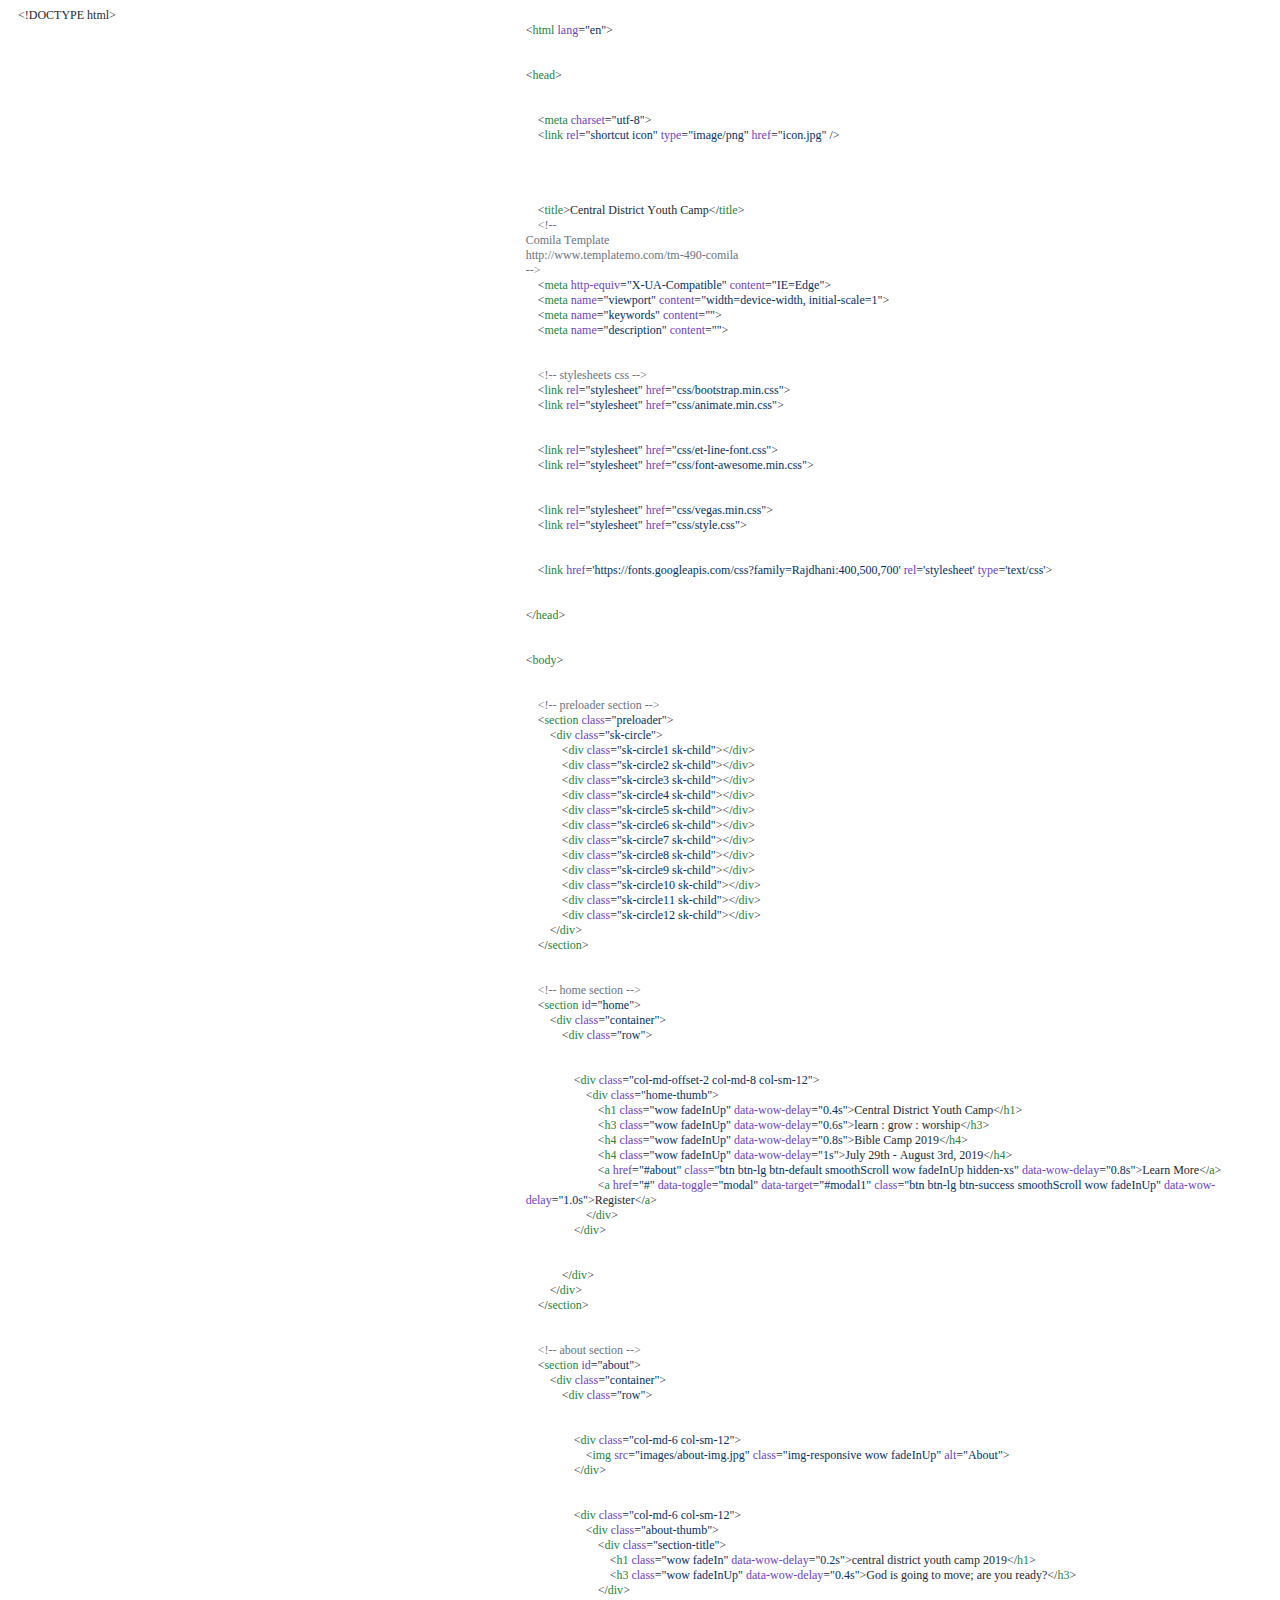
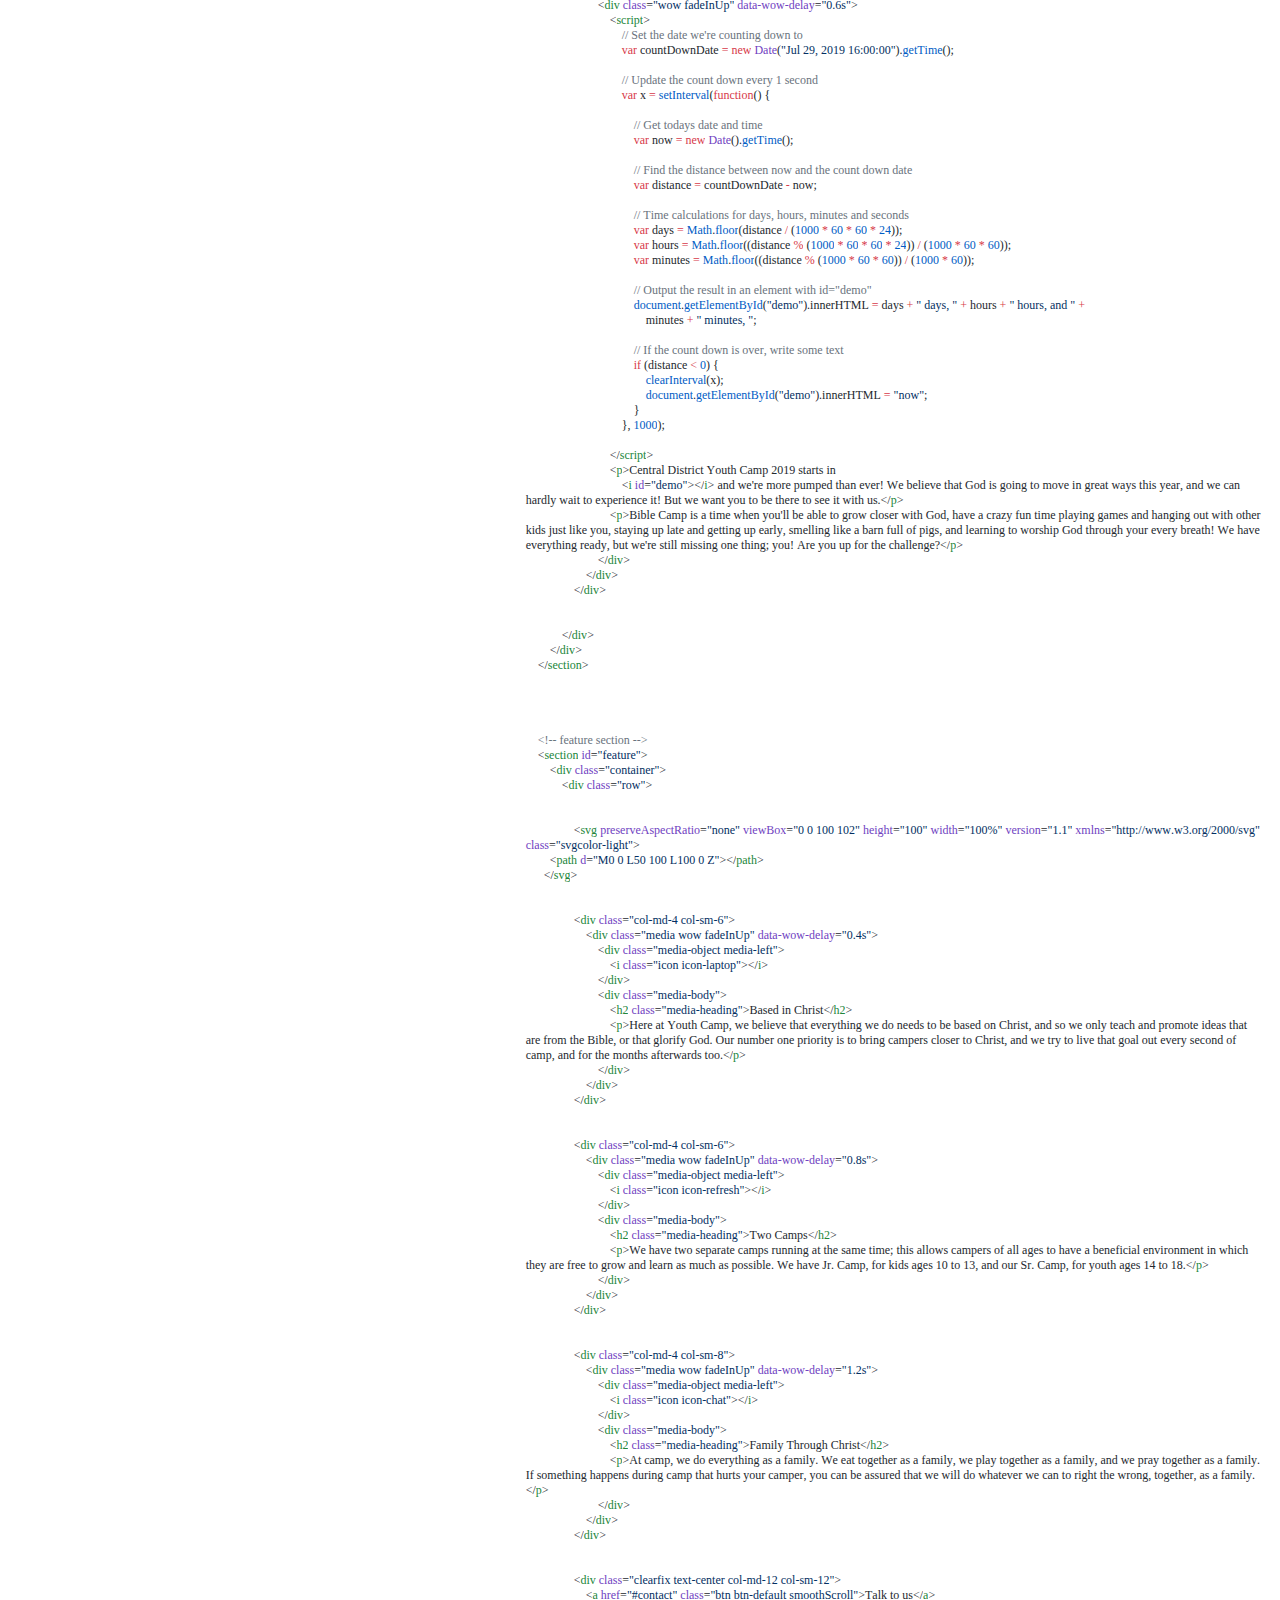
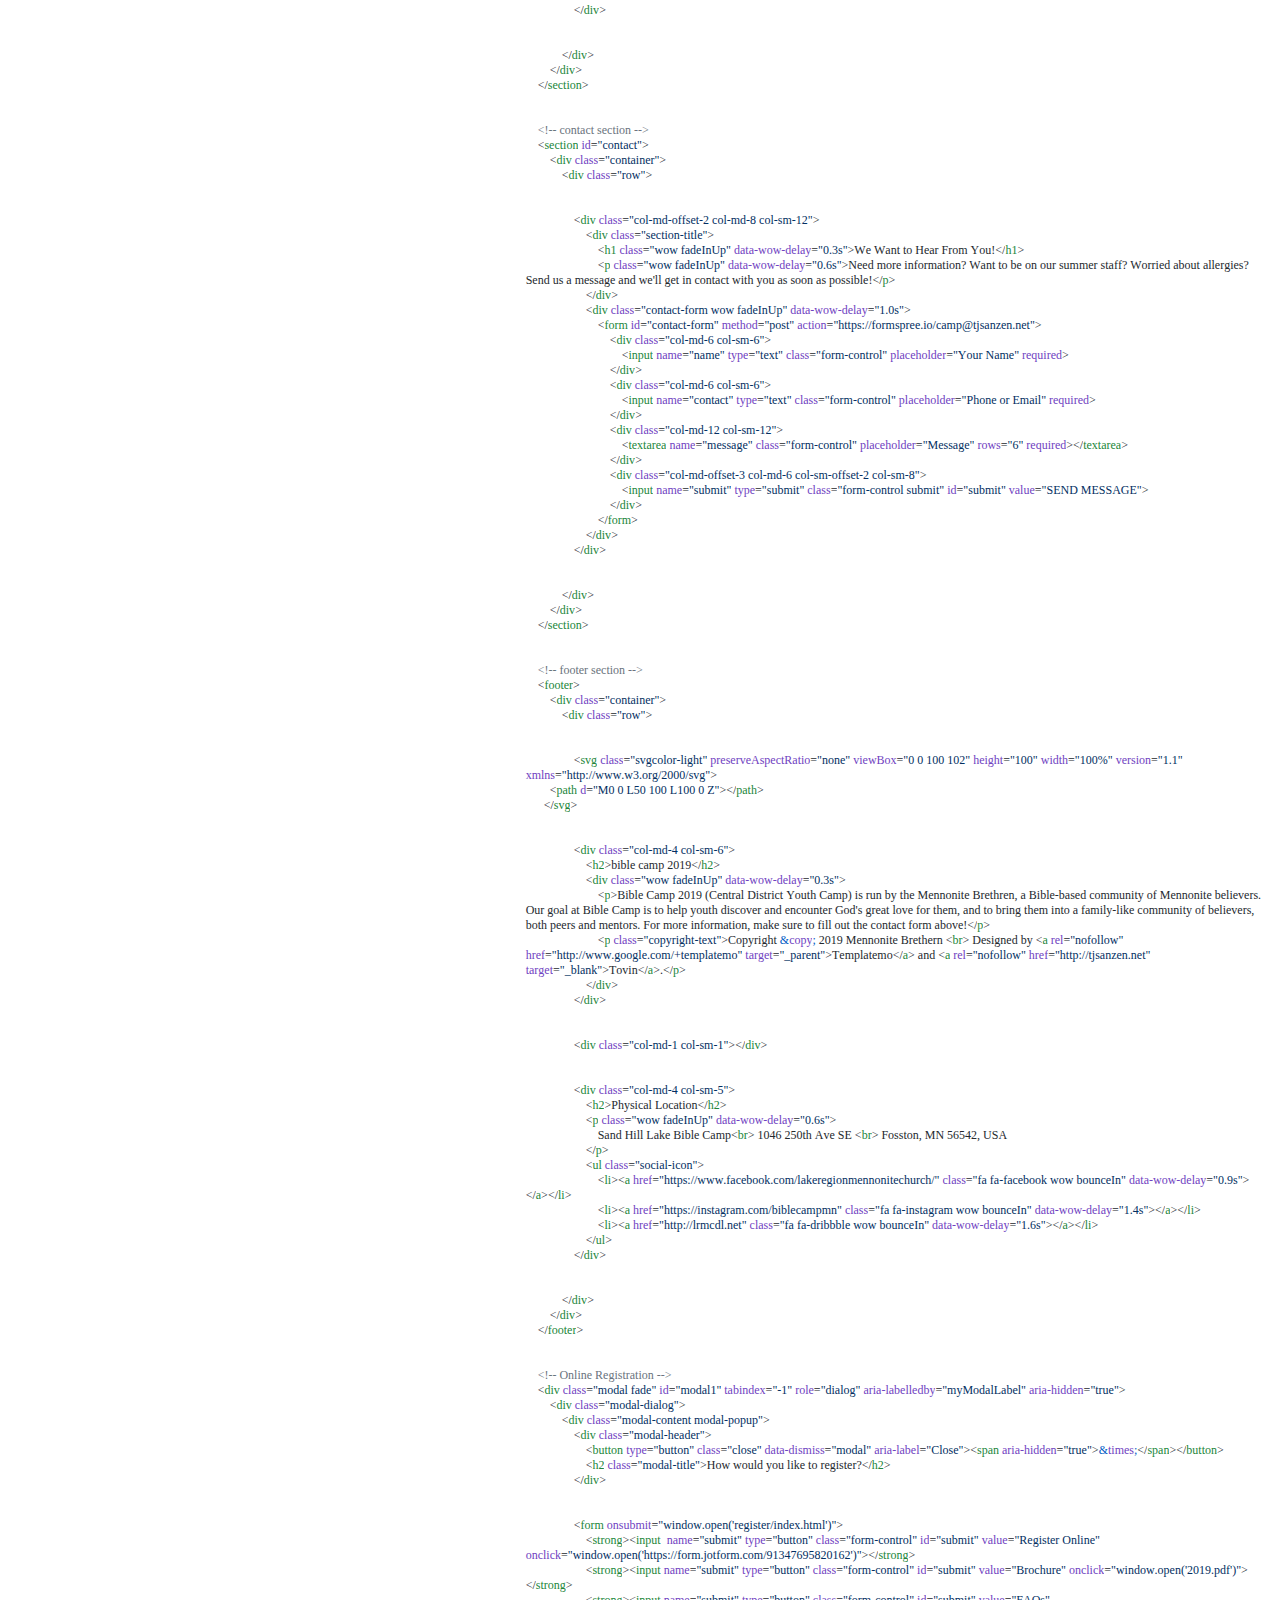
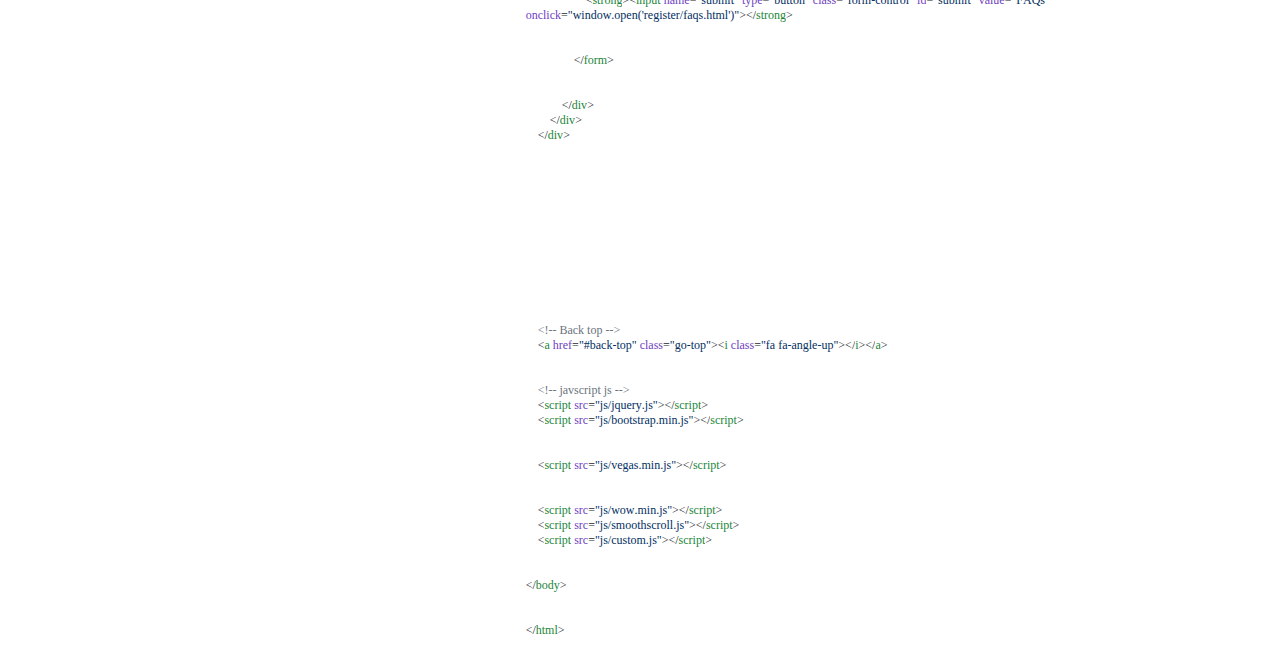
==== index.html @ d0cf6b02 "Readded index" ====
<!DOCTYPE html PUBLIC "-//W3C//DTD HTML 4.01//EN" "http://www.w3.org/TR/html4/strict.dtd">
<html>
<head>
  <meta http-equiv="Content-Type" content="text/html; charset=utf-8">
  <meta http-equiv="Content-Style-Type" content="text/css">
  <title></title>
  <meta name="Generator" content="Cocoa HTML Writer">
  <meta name="CocoaVersion" content="1561.6">
  <style type="text/css">
    p.p1 {margin: 0.0px 0.0px 0.0px 0.0px; font: 12.0px Menlo; color: #24292e; -webkit-text-stroke: #24292e}
    p.p2 {margin: 0.0px 0.0px 0.0px 0.0px; font: 12.0px Menlo; color: #1b1f23; color: rgba(27, 31, 35, 0.3); -webkit-text-stroke: rgba(27, 31, 35, 0.3); min-height: 14.0px}
    p.p3 {margin: 0.0px 0.0px 0.0px 0.0px; font: 12.0px Menlo; color: #24292e; -webkit-text-stroke: #24292e; min-height: 14.0px}
    p.p4 {margin: 0.0px 0.0px 0.0px 0.0px; font: 12.0px Menlo; color: #24292e; -webkit-text-stroke: #24292e; background-color: #ffffff; min-height: 14.0px}
    p.p5 {margin: 0.0px 0.0px 0.0px 0.0px; font: 12.0px Menlo; color: #22863a; -webkit-text-stroke: #22863a}
    p.p6 {margin: 0.0px 0.0px 0.0px 0.0px; font: 12.0px Menlo; color: #032f62; -webkit-text-stroke: #032f62}
    p.p7 {margin: 0.0px 0.0px 0.0px 0.0px; font: 12.0px Menlo; color: #6a737d; -webkit-text-stroke: #6a737d}
    p.p8 {margin: 0.0px 0.0px 0.0px 0.0px; font: 12.0px Menlo; color: #6f42c1; -webkit-text-stroke: #6f42c1}
    p.p9 {margin: 0.0px 0.0px 0.0px 0.0px; font: 12.0px Menlo; color: #22863a; -webkit-text-stroke: #22863a; background-color: #ffffff}
    span.s1 {font-kerning: none; background-color: #ffffff}
    span.s2 {font-kerning: none}
    span.s3 {font-kerning: none; color: #22863a; background-color: #ffffff; -webkit-text-stroke: 0px #22863a}
    span.s4 {font-kerning: none; color: #6f42c1; background-color: #ffffff; -webkit-text-stroke: 0px #6f42c1}
    span.s5 {font-kerning: none; color: #032f62; background-color: #ffffff; -webkit-text-stroke: 0px #032f62}
    span.s6 {font-kerning: none; color: #24292e; background-color: #ffffff; -webkit-text-stroke: 0px #24292e}
    span.s7 {font-kerning: none; color: #6a737d; background-color: #ffffff; -webkit-text-stroke: 0px #6a737d}
    span.s8 {font-kerning: none; color: #d73a49; background-color: #ffffff; -webkit-text-stroke: 0px #d73a49}
    span.s9 {font-kerning: none; color: #005cc5; background-color: #ffffff; -webkit-text-stroke: 0px #005cc5}
    span.s10 {font-kerning: none; color: #24292e; -webkit-text-stroke: 0px #24292e}
    table.t1 {border-collapse: collapse}
    td.td1 {width: 2960.4px; padding: 0.0px 10.0px 0.0px 10.0px}
    td.td2 {width: 50.0px; min-width: 50.0px; padding: 0.0px 10.0px 0.0px 10.0px}
  </style>
</head>
<body>
<table cellspacing="0" cellpadding="0" class="t1">
  <tbody>
    <tr>
      <td colspan="2" valign="top" class="td1">
        <p class="p1"><span class="s1">&lt;!DOCTYPE html&gt;</span></p>
      </td>
    </tr>
    <tr>
      <td valign="top" class="td2">
        <p class="p2"><span class="s2"></span><br></p>
      </td>
      <td valign="top" class="td1">
        <p class="p1"><span class="s1">&lt;</span><span class="s3">html</span><span class="s1"> </span><span class="s4">lang</span><span class="s1">=</span><span class="s5">"en"</span><span class="s1">&gt;</span></p>
      </td>
    </tr>
    <tr>
      <td valign="top" class="td1">
        <p class="p3"><span class="s2"></span><br></p>
      </td>
      <td valign="top" class="td1">
        <p class="p4"><span class="s2"></span><br></p>
        <p class="p3"><span class="s2"></span><br></p>
      </td>
    </tr>
    <tr>
      <td valign="top" class="td2">
        <p class="p2"><span class="s2"></span><br></p>
      </td>
      <td valign="top" class="td1">
        <p class="p5"><span class="s6">&lt;</span><span class="s1">head</span><span class="s6">&gt;</span></p>
      </td>
    </tr>
    <tr>
      <td valign="top" class="td1">
        <p class="p3"><span class="s2"></span><br></p>
      </td>
      <td valign="top" class="td1">
        <p class="p4"><span class="s2"></span><br></p>
        <p class="p3"><span class="s2"></span><br></p>
      </td>
    </tr>
    <tr>
      <td valign="top" class="td2">
        <p class="p2"><span class="s2"></span><br></p>
      </td>
      <td valign="top" class="td1">
        <p class="p1"><span class="s1"><span class="Apple-converted-space">    </span>&lt;</span><span class="s3">meta</span><span class="s1"> </span><span class="s4">charset</span><span class="s1">=</span><span class="s5">"utf-8"</span><span class="s1">&gt;</span></p>
      </td>
    </tr>
    <tr>
      <td valign="top" class="td2">
        <p class="p2"><span class="s2"></span><br></p>
      </td>
      <td valign="top" class="td1">
        <p class="p6"><span class="s6"><span class="Apple-converted-space">    </span>&lt;</span><span class="s3">link</span><span class="s6"> </span><span class="s4">rel</span><span class="s6">=</span><span class="s1">"shortcut icon"</span><span class="s6"> </span><span class="s4">type</span><span class="s6">=</span><span class="s1">"image/png"</span><span class="s6"> </span><span class="s4">href</span><span class="s6">=</span><span class="s1">"icon.jpg"</span><span class="s6"> /&gt;</span></p>
      </td>
    </tr>
    <tr>
      <td valign="top" class="td1">
        <p class="p3"><span class="s2"></span><br></p>
      </td>
      <td valign="top" class="td1">
        <p class="p4"><span class="s2"></span><br></p>
        <p class="p3"><span class="s2"></span><br></p>
      </td>
    </tr>
    <tr>
      <td valign="top" class="td1">
        <p class="p3"><span class="s2"></span><br></p>
      </td>
      <td valign="top" class="td1">
        <p class="p4"><span class="s2"></span><br></p>
        <p class="p3"><span class="s2"></span><br></p>
      </td>
    </tr>
    <tr>
      <td valign="top" class="td2">
        <p class="p2"><span class="s2"></span><br></p>
      </td>
      <td valign="top" class="td1">
        <p class="p1"><span class="s1"><span class="Apple-converted-space">    </span>&lt;</span><span class="s3">title</span><span class="s1">&gt;Central District Youth Camp&lt;/</span><span class="s3">title</span><span class="s1">&gt;</span></p>
      </td>
    </tr>
    <tr>
      <td valign="top" class="td2">
        <p class="p2"><span class="s2"></span><br></p>
      </td>
      <td valign="top" class="td1">
        <p class="p1"><span class="s1"><span class="Apple-converted-space">    </span></span><span class="s7">&lt;!--</span></p>
      </td>
    </tr>
    <tr>
      <td valign="top" class="td2">
        <p class="p2"><span class="s2"></span><br></p>
      </td>
      <td valign="top" class="td1">
        <p class="p7"><span class="s1">Comila Template</span></p>
      </td>
    </tr>
    <tr>
      <td valign="top" class="td2">
        <p class="p2"><span class="s2"></span><br></p>
      </td>
      <td valign="top" class="td1">
        <p class="p7"><span class="s1">http://www.templatemo.com/tm-490-comila</span></p>
      </td>
    </tr>
    <tr>
      <td valign="top" class="td2">
        <p class="p2"><span class="s2"></span><br></p>
      </td>
      <td valign="top" class="td1">
        <p class="p7"><span class="s1">--&gt;</span></p>
      </td>
    </tr>
    <tr>
      <td valign="top" class="td2">
        <p class="p2"><span class="s2"></span><br></p>
      </td>
      <td valign="top" class="td1">
        <p class="p6"><span class="s6"><span class="Apple-converted-space">    </span>&lt;</span><span class="s3">meta</span><span class="s6"> </span><span class="s4">http-equiv</span><span class="s6">=</span><span class="s1">"X-UA-Compatible"</span><span class="s6"> </span><span class="s4">content</span><span class="s6">=</span><span class="s1">"IE=Edge"</span><span class="s6">&gt;</span></p>
      </td>
    </tr>
    <tr>
      <td valign="top" class="td2">
        <p class="p2"><span class="s2"></span><br></p>
      </td>
      <td valign="top" class="td1">
        <p class="p6"><span class="s6"><span class="Apple-converted-space">    </span>&lt;</span><span class="s3">meta</span><span class="s6"> </span><span class="s4">name</span><span class="s6">=</span><span class="s1">"viewport"</span><span class="s6"> </span><span class="s4">content</span><span class="s6">=</span><span class="s1">"width=device-width, initial-scale=1"</span><span class="s6">&gt;</span></p>
      </td>
    </tr>
    <tr>
      <td valign="top" class="td2">
        <p class="p2"><span class="s2"></span><br></p>
      </td>
      <td valign="top" class="td1">
        <p class="p6"><span class="s6"><span class="Apple-converted-space">    </span>&lt;</span><span class="s3">meta</span><span class="s6"> </span><span class="s4">name</span><span class="s6">=</span><span class="s1">"keywords"</span><span class="s6"> </span><span class="s4">content</span><span class="s6">=</span><span class="s1">""</span><span class="s6">&gt;</span></p>
      </td>
    </tr>
    <tr>
      <td valign="top" class="td2">
        <p class="p2"><span class="s2"></span><br></p>
      </td>
      <td valign="top" class="td1">
        <p class="p6"><span class="s6"><span class="Apple-converted-space">    </span>&lt;</span><span class="s3">meta</span><span class="s6"> </span><span class="s4">name</span><span class="s6">=</span><span class="s1">"description"</span><span class="s6"> </span><span class="s4">content</span><span class="s6">=</span><span class="s1">""</span><span class="s6">&gt;</span></p>
      </td>
    </tr>
    <tr>
      <td valign="top" class="td1">
        <p class="p3"><span class="s2"></span><br></p>
      </td>
      <td valign="top" class="td1">
        <p class="p4"><span class="s2"></span><br></p>
        <p class="p3"><span class="s2"></span><br></p>
      </td>
    </tr>
    <tr>
      <td valign="top" class="td2">
        <p class="p2"><span class="s2"></span><br></p>
      </td>
      <td valign="top" class="td1">
        <p class="p7"><span class="s6"><span class="Apple-converted-space">    </span></span><span class="s1">&lt;!-- stylesheets css --&gt;</span></p>
      </td>
    </tr>
    <tr>
      <td valign="top" class="td2">
        <p class="p2"><span class="s2"></span><br></p>
      </td>
      <td valign="top" class="td1">
        <p class="p6"><span class="s6"><span class="Apple-converted-space">    </span>&lt;</span><span class="s3">link</span><span class="s6"> </span><span class="s4">rel</span><span class="s6">=</span><span class="s1">"stylesheet"</span><span class="s6"> </span><span class="s4">href</span><span class="s6">=</span><span class="s1">"css/bootstrap.min.css"</span><span class="s6">&gt;</span></p>
      </td>
    </tr>
    <tr>
      <td valign="top" class="td2">
        <p class="p2"><span class="s2"></span><br></p>
      </td>
      <td valign="top" class="td1">
        <p class="p6"><span class="s6"><span class="Apple-converted-space">    </span>&lt;</span><span class="s3">link</span><span class="s6"> </span><span class="s4">rel</span><span class="s6">=</span><span class="s1">"stylesheet"</span><span class="s6"> </span><span class="s4">href</span><span class="s6">=</span><span class="s1">"css/animate.min.css"</span><span class="s6">&gt;</span></p>
      </td>
    </tr>
    <tr>
      <td valign="top" class="td1">
        <p class="p3"><span class="s2"></span><br></p>
      </td>
      <td valign="top" class="td1">
        <p class="p4"><span class="s2"></span><br></p>
        <p class="p3"><span class="s2"></span><br></p>
      </td>
    </tr>
    <tr>
      <td valign="top" class="td2">
        <p class="p2"><span class="s2"></span><br></p>
      </td>
      <td valign="top" class="td1">
        <p class="p6"><span class="s6"><span class="Apple-converted-space">    </span>&lt;</span><span class="s3">link</span><span class="s6"> </span><span class="s4">rel</span><span class="s6">=</span><span class="s1">"stylesheet"</span><span class="s6"> </span><span class="s4">href</span><span class="s6">=</span><span class="s1">"css/et-line-font.css"</span><span class="s6">&gt;</span></p>
      </td>
    </tr>
    <tr>
      <td valign="top" class="td2">
        <p class="p2"><span class="s2"></span><br></p>
      </td>
      <td valign="top" class="td1">
        <p class="p6"><span class="s6"><span class="Apple-converted-space">    </span>&lt;</span><span class="s3">link</span><span class="s6"> </span><span class="s4">rel</span><span class="s6">=</span><span class="s1">"stylesheet"</span><span class="s6"> </span><span class="s4">href</span><span class="s6">=</span><span class="s1">"css/font-awesome.min.css"</span><span class="s6">&gt;</span></p>
      </td>
    </tr>
    <tr>
      <td valign="top" class="td1">
        <p class="p3"><span class="s2"></span><br></p>
      </td>
      <td valign="top" class="td1">
        <p class="p4"><span class="s2"></span><br></p>
        <p class="p3"><span class="s2"></span><br></p>
      </td>
    </tr>
    <tr>
      <td valign="top" class="td2">
        <p class="p2"><span class="s2"></span><br></p>
      </td>
      <td valign="top" class="td1">
        <p class="p6"><span class="s6"><span class="Apple-converted-space">    </span>&lt;</span><span class="s3">link</span><span class="s6"> </span><span class="s4">rel</span><span class="s6">=</span><span class="s1">"stylesheet"</span><span class="s6"> </span><span class="s4">href</span><span class="s6">=</span><span class="s1">"css/vegas.min.css"</span><span class="s6">&gt;</span></p>
      </td>
    </tr>
    <tr>
      <td valign="top" class="td2">
        <p class="p2"><span class="s2"></span><br></p>
      </td>
      <td valign="top" class="td1">
        <p class="p6"><span class="s6"><span class="Apple-converted-space">    </span>&lt;</span><span class="s3">link</span><span class="s6"> </span><span class="s4">rel</span><span class="s6">=</span><span class="s1">"stylesheet"</span><span class="s6"> </span><span class="s4">href</span><span class="s6">=</span><span class="s1">"css/style.css"</span><span class="s6">&gt;</span></p>
      </td>
    </tr>
    <tr>
      <td valign="top" class="td1">
        <p class="p3"><span class="s2"></span><br></p>
      </td>
      <td valign="top" class="td1">
        <p class="p4"><span class="s2"></span><br></p>
        <p class="p3"><span class="s2"></span><br></p>
      </td>
    </tr>
    <tr>
      <td valign="top" class="td2">
        <p class="p2"><span class="s2"></span><br></p>
      </td>
      <td valign="top" class="td1">
        <p class="p6"><span class="s6"><span class="Apple-converted-space">    </span>&lt;</span><span class="s3">link</span><span class="s6"> </span><span class="s4">href</span><span class="s6">=</span><span class="s1">'https://fonts.googleapis.com/css?family=Rajdhani:400,500,700'</span><span class="s6"> </span><span class="s4">rel</span><span class="s6">=</span><span class="s1">'stylesheet'</span><span class="s6"> </span><span class="s4">type</span><span class="s6">=</span><span class="s1">'text/css'</span><span class="s6">&gt;</span></p>
      </td>
    </tr>
    <tr>
      <td valign="top" class="td1">
        <p class="p3"><span class="s2"></span><br></p>
      </td>
      <td valign="top" class="td1">
        <p class="p4"><span class="s2"></span><br></p>
        <p class="p3"><span class="s2"></span><br></p>
      </td>
    </tr>
    <tr>
      <td valign="top" class="td2">
        <p class="p2"><span class="s2"></span><br></p>
      </td>
      <td valign="top" class="td1">
        <p class="p5"><span class="s6">&lt;/</span><span class="s1">head</span><span class="s6">&gt;</span></p>
      </td>
    </tr>
    <tr>
      <td valign="top" class="td1">
        <p class="p3"><span class="s2"></span><br></p>
      </td>
      <td valign="top" class="td1">
        <p class="p4"><span class="s2"></span><br></p>
        <p class="p3"><span class="s2"></span><br></p>
      </td>
    </tr>
    <tr>
      <td valign="top" class="td2">
        <p class="p2"><span class="s2"></span><br></p>
      </td>
      <td valign="top" class="td1">
        <p class="p5"><span class="s6">&lt;</span><span class="s1">body</span><span class="s6">&gt;</span></p>
      </td>
    </tr>
    <tr>
      <td valign="top" class="td1">
        <p class="p3"><span class="s2"></span><br></p>
      </td>
      <td valign="top" class="td1">
        <p class="p4"><span class="s2"></span><br></p>
        <p class="p3"><span class="s2"></span><br></p>
      </td>
    </tr>
    <tr>
      <td valign="top" class="td2">
        <p class="p2"><span class="s2"></span><br></p>
      </td>
      <td valign="top" class="td1">
        <p class="p7"><span class="s6"><span class="Apple-converted-space">    </span></span><span class="s1">&lt;!-- preloader section --&gt;</span></p>
      </td>
    </tr>
    <tr>
      <td valign="top" class="td2">
        <p class="p2"><span class="s2"></span><br></p>
      </td>
      <td valign="top" class="td1">
        <p class="p6"><span class="s6"><span class="Apple-converted-space">    </span>&lt;</span><span class="s3">section</span><span class="s6"> </span><span class="s4">class</span><span class="s6">=</span><span class="s1">"preloader"</span><span class="s6">&gt;</span></p>
      </td>
    </tr>
    <tr>
      <td valign="top" class="td2">
        <p class="p2"><span class="s2"></span><br></p>
      </td>
      <td valign="top" class="td1">
        <p class="p1"><span class="s1"><span class="Apple-converted-space">        </span>&lt;</span><span class="s3">div</span><span class="s1"> </span><span class="s4">class</span><span class="s1">=</span><span class="s5">"sk-circle"</span><span class="s1">&gt;</span></p>
      </td>
    </tr>
    <tr>
      <td valign="top" class="td2">
        <p class="p2"><span class="s2"></span><br></p>
      </td>
      <td valign="top" class="td1">
        <p class="p6"><span class="s6"><span class="Apple-converted-space">            </span>&lt;</span><span class="s3">div</span><span class="s6"> </span><span class="s4">class</span><span class="s6">=</span><span class="s1">"sk-circle1 sk-child"</span><span class="s6">&gt;&lt;/</span><span class="s3">div</span><span class="s6">&gt;</span></p>
      </td>
    </tr>
    <tr>
      <td valign="top" class="td2">
        <p class="p2"><span class="s2"></span><br></p>
      </td>
      <td valign="top" class="td1">
        <p class="p6"><span class="s6"><span class="Apple-converted-space">            </span>&lt;</span><span class="s3">div</span><span class="s6"> </span><span class="s4">class</span><span class="s6">=</span><span class="s1">"sk-circle2 sk-child"</span><span class="s6">&gt;&lt;/</span><span class="s3">div</span><span class="s6">&gt;</span></p>
      </td>
    </tr>
    <tr>
      <td valign="top" class="td2">
        <p class="p2"><span class="s2"></span><br></p>
      </td>
      <td valign="top" class="td1">
        <p class="p6"><span class="s6"><span class="Apple-converted-space">            </span>&lt;</span><span class="s3">div</span><span class="s6"> </span><span class="s4">class</span><span class="s6">=</span><span class="s1">"sk-circle3 sk-child"</span><span class="s6">&gt;&lt;/</span><span class="s3">div</span><span class="s6">&gt;</span></p>
      </td>
    </tr>
    <tr>
      <td valign="top" class="td2">
        <p class="p2"><span class="s2"></span><br></p>
      </td>
      <td valign="top" class="td1">
        <p class="p6"><span class="s6"><span class="Apple-converted-space">            </span>&lt;</span><span class="s3">div</span><span class="s6"> </span><span class="s4">class</span><span class="s6">=</span><span class="s1">"sk-circle4 sk-child"</span><span class="s6">&gt;&lt;/</span><span class="s3">div</span><span class="s6">&gt;</span></p>
      </td>
    </tr>
    <tr>
      <td valign="top" class="td2">
        <p class="p2"><span class="s2"></span><br></p>
      </td>
      <td valign="top" class="td1">
        <p class="p6"><span class="s6"><span class="Apple-converted-space">            </span>&lt;</span><span class="s3">div</span><span class="s6"> </span><span class="s4">class</span><span class="s6">=</span><span class="s1">"sk-circle5 sk-child"</span><span class="s6">&gt;&lt;/</span><span class="s3">div</span><span class="s6">&gt;</span></p>
      </td>
    </tr>
    <tr>
      <td valign="top" class="td2">
        <p class="p2"><span class="s2"></span><br></p>
      </td>
      <td valign="top" class="td1">
        <p class="p6"><span class="s6"><span class="Apple-converted-space">            </span>&lt;</span><span class="s3">div</span><span class="s6"> </span><span class="s4">class</span><span class="s6">=</span><span class="s1">"sk-circle6 sk-child"</span><span class="s6">&gt;&lt;/</span><span class="s3">div</span><span class="s6">&gt;</span></p>
      </td>
    </tr>
    <tr>
      <td valign="top" class="td2">
        <p class="p2"><span class="s2"></span><br></p>
      </td>
      <td valign="top" class="td1">
        <p class="p6"><span class="s6"><span class="Apple-converted-space">            </span>&lt;</span><span class="s3">div</span><span class="s6"> </span><span class="s4">class</span><span class="s6">=</span><span class="s1">"sk-circle7 sk-child"</span><span class="s6">&gt;&lt;/</span><span class="s3">div</span><span class="s6">&gt;</span></p>
      </td>
    </tr>
    <tr>
      <td valign="top" class="td2">
        <p class="p2"><span class="s2"></span><br></p>
      </td>
      <td valign="top" class="td1">
        <p class="p6"><span class="s6"><span class="Apple-converted-space">            </span>&lt;</span><span class="s3">div</span><span class="s6"> </span><span class="s4">class</span><span class="s6">=</span><span class="s1">"sk-circle8 sk-child"</span><span class="s6">&gt;&lt;/</span><span class="s3">div</span><span class="s6">&gt;</span></p>
      </td>
    </tr>
    <tr>
      <td valign="top" class="td2">
        <p class="p2"><span class="s2"></span><br></p>
      </td>
      <td valign="top" class="td1">
        <p class="p6"><span class="s6"><span class="Apple-converted-space">            </span>&lt;</span><span class="s3">div</span><span class="s6"> </span><span class="s4">class</span><span class="s6">=</span><span class="s1">"sk-circle9 sk-child"</span><span class="s6">&gt;&lt;/</span><span class="s3">div</span><span class="s6">&gt;</span></p>
      </td>
    </tr>
    <tr>
      <td valign="top" class="td2">
        <p class="p2"><span class="s2"></span><br></p>
      </td>
      <td valign="top" class="td1">
        <p class="p6"><span class="s6"><span class="Apple-converted-space">            </span>&lt;</span><span class="s3">div</span><span class="s6"> </span><span class="s4">class</span><span class="s6">=</span><span class="s1">"sk-circle10 sk-child"</span><span class="s6">&gt;&lt;/</span><span class="s3">div</span><span class="s6">&gt;</span></p>
      </td>
    </tr>
    <tr>
      <td valign="top" class="td2">
        <p class="p2"><span class="s2"></span><br></p>
      </td>
      <td valign="top" class="td1">
        <p class="p6"><span class="s6"><span class="Apple-converted-space">            </span>&lt;</span><span class="s3">div</span><span class="s6"> </span><span class="s4">class</span><span class="s6">=</span><span class="s1">"sk-circle11 sk-child"</span><span class="s6">&gt;&lt;/</span><span class="s3">div</span><span class="s6">&gt;</span></p>
      </td>
    </tr>
    <tr>
      <td valign="top" class="td2">
        <p class="p2"><span class="s2"></span><br></p>
      </td>
      <td valign="top" class="td1">
        <p class="p6"><span class="s6"><span class="Apple-converted-space">            </span>&lt;</span><span class="s3">div</span><span class="s6"> </span><span class="s4">class</span><span class="s6">=</span><span class="s1">"sk-circle12 sk-child"</span><span class="s6">&gt;&lt;/</span><span class="s3">div</span><span class="s6">&gt;</span></p>
      </td>
    </tr>
    <tr>
      <td valign="top" class="td2">
        <p class="p2"><span class="s2"></span><br></p>
      </td>
      <td valign="top" class="td1">
        <p class="p1"><span class="s1"><span class="Apple-converted-space">        </span>&lt;/</span><span class="s3">div</span><span class="s1">&gt;</span></p>
      </td>
    </tr>
    <tr>
      <td valign="top" class="td2">
        <p class="p2"><span class="s2"></span><br></p>
      </td>
      <td valign="top" class="td1">
        <p class="p1"><span class="s1"><span class="Apple-converted-space">    </span>&lt;/</span><span class="s3">section</span><span class="s1">&gt;</span></p>
      </td>
    </tr>
    <tr>
      <td valign="top" class="td1">
        <p class="p3"><span class="s2"></span><br></p>
      </td>
      <td valign="top" class="td1">
        <p class="p4"><span class="s2"></span><br></p>
        <p class="p3"><span class="s2"></span><br></p>
      </td>
    </tr>
    <tr>
      <td valign="top" class="td2">
        <p class="p2"><span class="s2"></span><br></p>
      </td>
      <td valign="top" class="td1">
        <p class="p7"><span class="s6"><span class="Apple-converted-space">    </span></span><span class="s1">&lt;!-- home section --&gt;</span></p>
      </td>
    </tr>
    <tr>
      <td valign="top" class="td2">
        <p class="p2"><span class="s2"></span><br></p>
      </td>
      <td valign="top" class="td1">
        <p class="p1"><span class="s1"><span class="Apple-converted-space">    </span>&lt;</span><span class="s3">section</span><span class="s1"> </span><span class="s4">id</span><span class="s1">=</span><span class="s5">"home"</span><span class="s1">&gt;</span></p>
      </td>
    </tr>
    <tr>
      <td valign="top" class="td2">
        <p class="p2"><span class="s2"></span><br></p>
      </td>
      <td valign="top" class="td1">
        <p class="p1"><span class="s1"><span class="Apple-converted-space">        </span>&lt;</span><span class="s3">div</span><span class="s1"> </span><span class="s4">class</span><span class="s1">=</span><span class="s5">"container"</span><span class="s1">&gt;</span></p>
      </td>
    </tr>
    <tr>
      <td valign="top" class="td2">
        <p class="p2"><span class="s2"></span><br></p>
      </td>
      <td valign="top" class="td1">
        <p class="p1"><span class="s1"><span class="Apple-converted-space">            </span>&lt;</span><span class="s3">div</span><span class="s1"> </span><span class="s4">class</span><span class="s1">=</span><span class="s5">"row"</span><span class="s1">&gt;</span></p>
      </td>
    </tr>
    <tr>
      <td valign="top" class="td1">
        <p class="p3"><span class="s2"></span><br></p>
      </td>
      <td valign="top" class="td1">
        <p class="p4"><span class="s2"></span><br></p>
        <p class="p3"><span class="s2"></span><br></p>
      </td>
    </tr>
    <tr>
      <td valign="top" class="td2">
        <p class="p2"><span class="s2"></span><br></p>
      </td>
      <td valign="top" class="td1">
        <p class="p6"><span class="s6"><span class="Apple-converted-space">                </span>&lt;</span><span class="s3">div</span><span class="s6"> </span><span class="s4">class</span><span class="s6">=</span><span class="s1">"col-md-offset-2 col-md-8 col-sm-12"</span><span class="s6">&gt;</span></p>
      </td>
    </tr>
    <tr>
      <td valign="top" class="td2">
        <p class="p2"><span class="s2"></span><br></p>
      </td>
      <td valign="top" class="td1">
        <p class="p1"><span class="s1"><span class="Apple-converted-space">                    </span>&lt;</span><span class="s3">div</span><span class="s1"> </span><span class="s4">class</span><span class="s1">=</span><span class="s5">"home-thumb"</span><span class="s1">&gt;</span></p>
      </td>
    </tr>
    <tr>
      <td valign="top" class="td2">
        <p class="p2"><span class="s2"></span><br></p>
      </td>
      <td valign="top" class="td1">
        <p class="p1"><span class="s1"><span class="Apple-converted-space">                        </span>&lt;</span><span class="s3">h1</span><span class="s1"> </span><span class="s4">class</span><span class="s1">=</span><span class="s5">"wow fadeInUp"</span><span class="s1"> </span><span class="s4">data-wow-delay</span><span class="s1">=</span><span class="s5">"0.4s"</span><span class="s1">&gt;Central District Youth Camp&lt;/</span><span class="s3">h1</span><span class="s1">&gt;</span></p>
      </td>
    </tr>
    <tr>
      <td valign="top" class="td2">
        <p class="p2"><span class="s2"></span><br></p>
      </td>
      <td valign="top" class="td1">
        <p class="p1"><span class="s1"><span class="Apple-converted-space">                        </span>&lt;</span><span class="s3">h3</span><span class="s1"> </span><span class="s4">class</span><span class="s1">=</span><span class="s5">"wow fadeInUp"</span><span class="s1"> </span><span class="s4">data-wow-delay</span><span class="s1">=</span><span class="s5">"0.6s"</span><span class="s1">&gt;learn : grow : worship&lt;/</span><span class="s3">h3</span><span class="s1">&gt;</span></p>
      </td>
    </tr>
    <tr>
      <td valign="top" class="td2">
        <p class="p2"><span class="s2"></span><br></p>
      </td>
      <td valign="top" class="td1">
        <p class="p1"><span class="s1"><span class="Apple-converted-space">                        </span>&lt;</span><span class="s3">h4</span><span class="s1"> </span><span class="s4">class</span><span class="s1">=</span><span class="s5">"wow fadeInUp"</span><span class="s1"> </span><span class="s4">data-wow-delay</span><span class="s1">=</span><span class="s5">"0.8s"</span><span class="s1">&gt;Bible Camp 2019&lt;/</span><span class="s3">h4</span><span class="s1">&gt;</span></p>
      </td>
    </tr>
    <tr>
      <td valign="top" class="td2">
        <p class="p2"><span class="s2"></span><br></p>
      </td>
      <td valign="top" class="td1">
        <p class="p1"><span class="s1"><span class="Apple-converted-space">                        </span>&lt;</span><span class="s3">h4</span><span class="s1"> </span><span class="s4">class</span><span class="s1">=</span><span class="s5">"wow fadeInUp"</span><span class="s1"> </span><span class="s4">data-wow-delay</span><span class="s1">=</span><span class="s5">"1s"</span><span class="s1">&gt;July 29th - August 3rd, 2019&lt;/</span><span class="s3">h4</span><span class="s1">&gt;</span></p>
      </td>
    </tr>
    <tr>
      <td valign="top" class="td2">
        <p class="p2"><span class="s2"></span><br></p>
      </td>
      <td valign="top" class="td1">
        <p class="p6"><span class="s6"><span class="Apple-converted-space">                        </span>&lt;</span><span class="s3">a</span><span class="s6"> </span><span class="s4">href</span><span class="s6">=</span><span class="s1">"#about"</span><span class="s6"> </span><span class="s4">class</span><span class="s6">=</span><span class="s1">"btn btn-lg btn-default smoothScroll wow fadeInUp hidden-xs"</span><span class="s6"> </span><span class="s4">data-wow-delay</span><span class="s6">=</span><span class="s1">"0.8s"</span><span class="s6">&gt;Learn More&lt;/</span><span class="s3">a</span><span class="s6">&gt;</span></p>
      </td>
    </tr>
    <tr>
      <td valign="top" class="td2">
        <p class="p2"><span class="s2"></span><br></p>
      </td>
      <td valign="top" class="td1">
        <p class="p6"><span class="s6"><span class="Apple-converted-space">                        </span>&lt;</span><span class="s3">a</span><span class="s6"> </span><span class="s4">href</span><span class="s6">=</span><span class="s1">"#"</span><span class="s6"> </span><span class="s4">data-toggle</span><span class="s6">=</span><span class="s1">"modal"</span><span class="s6"> </span><span class="s4">data-target</span><span class="s6">=</span><span class="s1">"#modal1"</span><span class="s6"> </span><span class="s4">class</span><span class="s6">=</span><span class="s1">"btn btn-lg btn-success smoothScroll wow fadeInUp"</span><span class="s6"> </span><span class="s4">data-wow-delay</span><span class="s6">=</span><span class="s1">"1.0s"</span><span class="s6">&gt;Register&lt;/</span><span class="s3">a</span><span class="s6">&gt;</span></p>
      </td>
    </tr>
    <tr>
      <td valign="top" class="td2">
        <p class="p2"><span class="s2"></span><br></p>
      </td>
      <td valign="top" class="td1">
        <p class="p1"><span class="s1"><span class="Apple-converted-space">                    </span>&lt;/</span><span class="s3">div</span><span class="s1">&gt;</span></p>
      </td>
    </tr>
    <tr>
      <td valign="top" class="td2">
        <p class="p2"><span class="s2"></span><br></p>
      </td>
      <td valign="top" class="td1">
        <p class="p1"><span class="s1"><span class="Apple-converted-space">                </span>&lt;/</span><span class="s3">div</span><span class="s1">&gt;</span></p>
      </td>
    </tr>
    <tr>
      <td valign="top" class="td1">
        <p class="p3"><span class="s2"></span><br></p>
      </td>
      <td valign="top" class="td1">
        <p class="p4"><span class="s2"></span><br></p>
        <p class="p3"><span class="s2"></span><br></p>
      </td>
    </tr>
    <tr>
      <td valign="top" class="td2">
        <p class="p2"><span class="s2"></span><br></p>
      </td>
      <td valign="top" class="td1">
        <p class="p1"><span class="s1"><span class="Apple-converted-space">            </span>&lt;/</span><span class="s3">div</span><span class="s1">&gt;</span></p>
      </td>
    </tr>
    <tr>
      <td valign="top" class="td2">
        <p class="p2"><span class="s2"></span><br></p>
      </td>
      <td valign="top" class="td1">
        <p class="p1"><span class="s1"><span class="Apple-converted-space">        </span>&lt;/</span><span class="s3">div</span><span class="s1">&gt;</span></p>
      </td>
    </tr>
    <tr>
      <td valign="top" class="td2">
        <p class="p2"><span class="s2"></span><br></p>
      </td>
      <td valign="top" class="td1">
        <p class="p1"><span class="s1"><span class="Apple-converted-space">    </span>&lt;/</span><span class="s3">section</span><span class="s1">&gt;</span></p>
      </td>
    </tr>
    <tr>
      <td valign="top" class="td1">
        <p class="p3"><span class="s2"></span><br></p>
      </td>
      <td valign="top" class="td1">
        <p class="p4"><span class="s2"></span><br></p>
        <p class="p3"><span class="s2"></span><br></p>
      </td>
    </tr>
    <tr>
      <td valign="top" class="td2">
        <p class="p2"><span class="s2"></span><br></p>
      </td>
      <td valign="top" class="td1">
        <p class="p7"><span class="s6"><span class="Apple-converted-space">    </span></span><span class="s1">&lt;!-- about section --&gt;</span></p>
      </td>
    </tr>
    <tr>
      <td valign="top" class="td2">
        <p class="p2"><span class="s2"></span><br></p>
      </td>
      <td valign="top" class="td1">
        <p class="p1"><span class="s1"><span class="Apple-converted-space">    </span>&lt;</span><span class="s3">section</span><span class="s1"> </span><span class="s4">id</span><span class="s1">=</span><span class="s5">"about"</span><span class="s1">&gt;</span></p>
      </td>
    </tr>
    <tr>
      <td valign="top" class="td2">
        <p class="p2"><span class="s2"></span><br></p>
      </td>
      <td valign="top" class="td1">
        <p class="p1"><span class="s1"><span class="Apple-converted-space">        </span>&lt;</span><span class="s3">div</span><span class="s1"> </span><span class="s4">class</span><span class="s1">=</span><span class="s5">"container"</span><span class="s1">&gt;</span></p>
      </td>
    </tr>
    <tr>
      <td valign="top" class="td2">
        <p class="p2"><span class="s2"></span><br></p>
      </td>
      <td valign="top" class="td1">
        <p class="p1"><span class="s1"><span class="Apple-converted-space">            </span>&lt;</span><span class="s3">div</span><span class="s1"> </span><span class="s4">class</span><span class="s1">=</span><span class="s5">"row"</span><span class="s1">&gt;</span></p>
      </td>
    </tr>
    <tr>
      <td valign="top" class="td1">
        <p class="p3"><span class="s2"></span><br></p>
      </td>
      <td valign="top" class="td1">
        <p class="p4"><span class="s2"></span><br></p>
        <p class="p3"><span class="s2"></span><br></p>
      </td>
    </tr>
    <tr>
      <td valign="top" class="td2">
        <p class="p2"><span class="s2"></span><br></p>
      </td>
      <td valign="top" class="td1">
        <p class="p1"><span class="s1"><span class="Apple-converted-space">                </span>&lt;</span><span class="s3">div</span><span class="s1"> </span><span class="s4">class</span><span class="s1">=</span><span class="s5">"col-md-6 col-sm-12"</span><span class="s1">&gt;</span></p>
      </td>
    </tr>
    <tr>
      <td valign="top" class="td2">
        <p class="p2"><span class="s2"></span><br></p>
      </td>
      <td valign="top" class="td1">
        <p class="p6"><span class="s6"><span class="Apple-converted-space">                    </span>&lt;</span><span class="s3">img</span><span class="s6"> </span><span class="s4">src</span><span class="s6">=</span><span class="s1">"images/about-img.jpg"</span><span class="s6"> </span><span class="s4">class</span><span class="s6">=</span><span class="s1">"img-responsive wow fadeInUp"</span><span class="s6"> </span><span class="s4">alt</span><span class="s6">=</span><span class="s1">"About"</span><span class="s6">&gt;</span></p>
      </td>
    </tr>
    <tr>
      <td valign="top" class="td2">
        <p class="p2"><span class="s2"></span><br></p>
      </td>
      <td valign="top" class="td1">
        <p class="p1"><span class="s1"><span class="Apple-converted-space">                </span>&lt;/</span><span class="s3">div</span><span class="s1">&gt;</span></p>
      </td>
    </tr>
    <tr>
      <td valign="top" class="td1">
        <p class="p3"><span class="s2"></span><br></p>
      </td>
      <td valign="top" class="td1">
        <p class="p4"><span class="s2"></span><br></p>
        <p class="p3"><span class="s2"></span><br></p>
      </td>
    </tr>
    <tr>
      <td valign="top" class="td2">
        <p class="p2"><span class="s2"></span><br></p>
      </td>
      <td valign="top" class="td1">
        <p class="p1"><span class="s1"><span class="Apple-converted-space">                </span>&lt;</span><span class="s3">div</span><span class="s1"> </span><span class="s4">class</span><span class="s1">=</span><span class="s5">"col-md-6 col-sm-12"</span><span class="s1">&gt;</span></p>
      </td>
    </tr>
    <tr>
      <td valign="top" class="td2">
        <p class="p2"><span class="s2"></span><br></p>
      </td>
      <td valign="top" class="td1">
        <p class="p1"><span class="s1"><span class="Apple-converted-space">                    </span>&lt;</span><span class="s3">div</span><span class="s1"> </span><span class="s4">class</span><span class="s1">=</span><span class="s5">"about-thumb"</span><span class="s1">&gt;</span></p>
      </td>
    </tr>
    <tr>
      <td valign="top" class="td2">
        <p class="p2"><span class="s2"></span><br></p>
      </td>
      <td valign="top" class="td1">
        <p class="p1"><span class="s1"><span class="Apple-converted-space">                        </span>&lt;</span><span class="s3">div</span><span class="s1"> </span><span class="s4">class</span><span class="s1">=</span><span class="s5">"section-title"</span><span class="s1">&gt;</span></p>
      </td>
    </tr>
    <tr>
      <td valign="top" class="td2">
        <p class="p2"><span class="s2"></span><br></p>
      </td>
      <td valign="top" class="td1">
        <p class="p1"><span class="s1"><span class="Apple-converted-space">                            </span>&lt;</span><span class="s3">h1</span><span class="s1"> </span><span class="s4">class</span><span class="s1">=</span><span class="s5">"wow fadeIn"</span><span class="s1"> </span><span class="s4">data-wow-delay</span><span class="s1">=</span><span class="s5">"0.2s"</span><span class="s1">&gt;central district youth camp 2019&lt;/</span><span class="s3">h1</span><span class="s1">&gt;</span></p>
      </td>
    </tr>
    <tr>
      <td valign="top" class="td2">
        <p class="p2"><span class="s2"></span><br></p>
      </td>
      <td valign="top" class="td1">
        <p class="p1"><span class="s1"><span class="Apple-converted-space">                            </span>&lt;</span><span class="s3">h3</span><span class="s1"> </span><span class="s4">class</span><span class="s1">=</span><span class="s5">"wow fadeInUp"</span><span class="s1"> </span><span class="s4">data-wow-delay</span><span class="s1">=</span><span class="s5">"0.4s"</span><span class="s1">&gt;God is going to move; are you ready?&lt;/</span><span class="s3">h3</span><span class="s1">&gt;</span></p>
      </td>
    </tr>
    <tr>
      <td valign="top" class="td2">
        <p class="p2"><span class="s2"></span><br></p>
      </td>
      <td valign="top" class="td1">
        <p class="p1"><span class="s1"><span class="Apple-converted-space">                        </span>&lt;/</span><span class="s3">div</span><span class="s1">&gt;</span></p>
      </td>
    </tr>
    <tr>
      <td valign="top" class="td2">
        <p class="p2"><span class="s2"></span><br></p>
      </td>
      <td valign="top" class="td1">
        <p class="p1"><span class="s1"><span class="Apple-converted-space">                        </span>&lt;</span><span class="s3">div</span><span class="s1"> </span><span class="s4">class</span><span class="s1">=</span><span class="s5">"wow fadeInUp"</span><span class="s1"> </span><span class="s4">data-wow-delay</span><span class="s1">=</span><span class="s5">"0.6s"</span><span class="s1">&gt;</span></p>
      </td>
    </tr>
    <tr>
      <td valign="top" class="td2">
        <p class="p2"><span class="s2"></span><br></p>
      </td>
      <td valign="top" class="td1">
        <p class="p1"><span class="s1"><span class="Apple-converted-space">                            </span>&lt;</span><span class="s3">script</span><span class="s1">&gt;</span></p>
      </td>
    </tr>
    <tr>
      <td valign="top" class="td2">
        <p class="p2"><span class="s2"></span><br></p>
      </td>
      <td valign="top" class="td1">
        <p class="p7"><span class="s6"><span class="Apple-converted-space">                                </span></span><span class="s1">// Set the date we're counting down to</span></p>
      </td>
    </tr>
    <tr>
      <td valign="top" class="td2">
        <p class="p2"><span class="s2"></span><br></p>
      </td>
      <td valign="top" class="td1">
        <p class="p1"><span class="s1"><span class="Apple-converted-space">                                </span></span><span class="s8">var</span><span class="s1"> countDownDate </span><span class="s8">=</span><span class="s1"> </span><span class="s8">new</span><span class="s1"> </span><span class="s4">Date</span><span class="s1">(</span><span class="s5">"Jul 29, 2019 16:00:00"</span><span class="s1">).</span><span class="s9">getTime</span><span class="s1">();</span></p>
      </td>
    </tr>
    <tr>
      <td valign="top" class="td2">
        <p class="p2"><span class="s2"></span><br></p>
      </td>
      <td valign="top" class="td1">
        <p class="p3"><span class="s2"></span><br></p>
      </td>
    </tr>
    <tr>
      <td valign="top" class="td2">
        <p class="p2"><span class="s2"></span><br></p>
      </td>
      <td valign="top" class="td1">
        <p class="p7"><span class="s6"><span class="Apple-converted-space">                                </span></span><span class="s1">// Update the count down every 1 second</span></p>
      </td>
    </tr>
    <tr>
      <td valign="top" class="td2">
        <p class="p2"><span class="s2"></span><br></p>
      </td>
      <td valign="top" class="td1">
        <p class="p1"><span class="s1"><span class="Apple-converted-space">                                </span></span><span class="s8">var</span><span class="s1"> x </span><span class="s8">=</span><span class="s1"> </span><span class="s9">setInterval</span><span class="s1">(</span><span class="s8">function</span><span class="s1">() {</span></p>
      </td>
    </tr>
    <tr>
      <td valign="top" class="td2">
        <p class="p2"><span class="s2"></span><br></p>
      </td>
      <td valign="top" class="td1">
        <p class="p3"><span class="s2"></span><br></p>
      </td>
    </tr>
    <tr>
      <td valign="top" class="td2">
        <p class="p2"><span class="s2"></span><br></p>
      </td>
      <td valign="top" class="td1">
        <p class="p1"><span class="s1"><span class="Apple-converted-space">                                    </span></span><span class="s7">// Get todays date and time</span></p>
      </td>
    </tr>
    <tr>
      <td valign="top" class="td2">
        <p class="p2"><span class="s2"></span><br></p>
      </td>
      <td valign="top" class="td1">
        <p class="p1"><span class="s1"><span class="Apple-converted-space">                                    </span></span><span class="s8">var</span><span class="s1"> now </span><span class="s8">=</span><span class="s1"> </span><span class="s8">new</span><span class="s1"> </span><span class="s4">Date</span><span class="s1">().</span><span class="s9">getTime</span><span class="s1">();</span></p>
      </td>
    </tr>
    <tr>
      <td valign="top" class="td2">
        <p class="p2"><span class="s2"></span><br></p>
      </td>
      <td valign="top" class="td1">
        <p class="p3"><span class="s2"></span><br></p>
      </td>
    </tr>
    <tr>
      <td valign="top" class="td2">
        <p class="p2"><span class="s2"></span><br></p>
      </td>
      <td valign="top" class="td1">
        <p class="p7"><span class="s6"><span class="Apple-converted-space">                                    </span></span><span class="s1">// Find the distance between now and the count down date</span></p>
      </td>
    </tr>
    <tr>
      <td valign="top" class="td2">
        <p class="p2"><span class="s2"></span><br></p>
      </td>
      <td valign="top" class="td1">
        <p class="p1"><span class="s1"><span class="Apple-converted-space">                                    </span></span><span class="s8">var</span><span class="s1"> distance </span><span class="s8">=</span><span class="s1"> countDownDate </span><span class="s8">-</span><span class="s1"> now;</span></p>
      </td>
    </tr>
    <tr>
      <td valign="top" class="td2">
        <p class="p2"><span class="s2"></span><br></p>
      </td>
      <td valign="top" class="td1">
        <p class="p3"><span class="s2"></span><br></p>
      </td>
    </tr>
    <tr>
      <td valign="top" class="td2">
        <p class="p2"><span class="s2"></span><br></p>
      </td>
      <td valign="top" class="td1">
        <p class="p7"><span class="s6"><span class="Apple-converted-space">                                    </span></span><span class="s1">// Time calculations for days, hours, minutes and seconds</span></p>
      </td>
    </tr>
    <tr>
      <td valign="top" class="td2">
        <p class="p2"><span class="s2"></span><br></p>
      </td>
      <td valign="top" class="td1">
        <p class="p1"><span class="s1"><span class="Apple-converted-space">                                    </span></span><span class="s8">var</span><span class="s1"> days </span><span class="s8">=</span><span class="s1"> </span><span class="s9">Math</span><span class="s1">.</span><span class="s9">floor</span><span class="s1">(distance </span><span class="s8">/</span><span class="s1"> (</span><span class="s9">1000</span><span class="s1"> </span><span class="s8">*</span><span class="s1"> </span><span class="s9">60</span><span class="s1"> </span><span class="s8">*</span><span class="s1"> </span><span class="s9">60</span><span class="s1"> </span><span class="s8">*</span><span class="s1"> </span><span class="s9">24</span><span class="s1">));</span></p>
      </td>
    </tr>
    <tr>
      <td valign="top" class="td2">
        <p class="p2"><span class="s2"></span><br></p>
      </td>
      <td valign="top" class="td1">
        <p class="p1"><span class="s1"><span class="Apple-converted-space">                                    </span></span><span class="s8">var</span><span class="s1"> hours </span><span class="s8">=</span><span class="s1"> </span><span class="s9">Math</span><span class="s1">.</span><span class="s9">floor</span><span class="s1">((distance </span><span class="s8">%</span><span class="s1"> (</span><span class="s9">1000</span><span class="s1"> </span><span class="s8">*</span><span class="s1"> </span><span class="s9">60</span><span class="s1"> </span><span class="s8">*</span><span class="s1"> </span><span class="s9">60</span><span class="s1"> </span><span class="s8">*</span><span class="s1"> </span><span class="s9">24</span><span class="s1">)) </span><span class="s8">/</span><span class="s1"> (</span><span class="s9">1000</span><span class="s1"> </span><span class="s8">*</span><span class="s1"> </span><span class="s9">60</span><span class="s1"> </span><span class="s8">*</span><span class="s1"> </span><span class="s9">60</span><span class="s1">));</span></p>
      </td>
    </tr>
    <tr>
      <td valign="top" class="td2">
        <p class="p2"><span class="s2"></span><br></p>
      </td>
      <td valign="top" class="td1">
        <p class="p1"><span class="s1"><span class="Apple-converted-space">                                    </span></span><span class="s8">var</span><span class="s1"> minutes </span><span class="s8">=</span><span class="s1"> </span><span class="s9">Math</span><span class="s1">.</span><span class="s9">floor</span><span class="s1">((distance </span><span class="s8">%</span><span class="s1"> (</span><span class="s9">1000</span><span class="s1"> </span><span class="s8">*</span><span class="s1"> </span><span class="s9">60</span><span class="s1"> </span><span class="s8">*</span><span class="s1"> </span><span class="s9">60</span><span class="s1">)) </span><span class="s8">/</span><span class="s1"> (</span><span class="s9">1000</span><span class="s1"> </span><span class="s8">*</span><span class="s1"> </span><span class="s9">60</span><span class="s1">));</span></p>
      </td>
    </tr>
    <tr>
      <td valign="top" class="td2">
        <p class="p2"><span class="s2"></span><br></p>
      </td>
      <td valign="top" class="td1">
        <p class="p3"><span class="s2"></span><br></p>
      </td>
    </tr>
    <tr>
      <td valign="top" class="td2">
        <p class="p2"><span class="s2"></span><br></p>
      </td>
      <td valign="top" class="td1">
        <p class="p7"><span class="s6"><span class="Apple-converted-space">                                    </span></span><span class="s1">// Output the result in an element with id="demo"</span></p>
      </td>
    </tr>
    <tr>
      <td valign="top" class="td2">
        <p class="p2"><span class="s2"></span><br></p>
      </td>
      <td valign="top" class="td1">
        <p class="p1"><span class="s1"><span class="Apple-converted-space">                                    </span></span><span class="s9">document</span><span class="s1">.</span><span class="s9">getElementById</span><span class="s1">(</span><span class="s5">"demo"</span><span class="s1">).innerHTML </span><span class="s8">=</span><span class="s1"> days </span><span class="s8">+</span><span class="s1"> </span><span class="s5">" days, "</span><span class="s1"> </span><span class="s8">+</span><span class="s1"> hours </span><span class="s8">+</span><span class="s1"> </span><span class="s5">" hours, and "</span><span class="s1"> </span><span class="s8">+</span></p>
      </td>
    </tr>
    <tr>
      <td valign="top" class="td2">
        <p class="p2"><span class="s2"></span><br></p>
      </td>
      <td valign="top" class="td1">
        <p class="p1"><span class="s1"><span class="Apple-converted-space">                                        </span>minutes </span><span class="s8">+</span><span class="s1"> </span><span class="s5">" minutes, "</span><span class="s1">;</span></p>
      </td>
    </tr>
    <tr>
      <td valign="top" class="td2">
        <p class="p2"><span class="s2"></span><br></p>
      </td>
      <td valign="top" class="td1">
        <p class="p3"><span class="s2"></span><br></p>
      </td>
    </tr>
    <tr>
      <td valign="top" class="td2">
        <p class="p2"><span class="s2"></span><br></p>
      </td>
      <td valign="top" class="td1">
        <p class="p7"><span class="s6"><span class="Apple-converted-space">                                    </span></span><span class="s1">// If the count down is over, write some text<span class="Apple-converted-space"> </span></span></p>
      </td>
    </tr>
    <tr>
      <td valign="top" class="td2">
        <p class="p2"><span class="s2"></span><br></p>
      </td>
      <td valign="top" class="td1">
        <p class="p1"><span class="s1"><span class="Apple-converted-space">                                    </span></span><span class="s8">if</span><span class="s1"> (distance </span><span class="s8">&lt;</span><span class="s1"> </span><span class="s9">0</span><span class="s1">) {</span></p>
      </td>
    </tr>
    <tr>
      <td valign="top" class="td2">
        <p class="p2"><span class="s2"></span><br></p>
      </td>
      <td valign="top" class="td1">
        <p class="p1"><span class="s1"><span class="Apple-converted-space">                                        </span></span><span class="s9">clearInterval</span><span class="s1">(x);</span></p>
      </td>
    </tr>
    <tr>
      <td valign="top" class="td2">
        <p class="p2"><span class="s2"></span><br></p>
      </td>
      <td valign="top" class="td1">
        <p class="p1"><span class="s1"><span class="Apple-converted-space">                                        </span></span><span class="s9">document</span><span class="s1">.</span><span class="s9">getElementById</span><span class="s1">(</span><span class="s5">"demo"</span><span class="s1">).innerHTML </span><span class="s8">=</span><span class="s1"> </span><span class="s5">"now"</span><span class="s1">;</span></p>
      </td>
    </tr>
    <tr>
      <td valign="top" class="td2">
        <p class="p2"><span class="s2"></span><br></p>
      </td>
      <td valign="top" class="td1">
        <p class="p1"><span class="s1"><span class="Apple-converted-space">                                    </span>}</span></p>
      </td>
    </tr>
    <tr>
      <td valign="top" class="td2">
        <p class="p2"><span class="s2"></span><br></p>
      </td>
      <td valign="top" class="td1">
        <p class="p1"><span class="s1"><span class="Apple-converted-space">                                </span>}, </span><span class="s9">1000</span><span class="s1">);</span></p>
      </td>
    </tr>
    <tr>
      <td valign="top" class="td2">
        <p class="p2"><span class="s2"></span><br></p>
      </td>
      <td valign="top" class="td1">
        <p class="p3"><span class="s2"></span><br></p>
      </td>
    </tr>
    <tr>
      <td valign="top" class="td2">
        <p class="p2"><span class="s2"></span><br></p>
      </td>
      <td valign="top" class="td1">
        <p class="p1"><span class="s1"><span class="Apple-converted-space">                            </span>&lt;/</span><span class="s3">script</span><span class="s1">&gt;</span></p>
      </td>
    </tr>
    <tr>
      <td valign="top" class="td2">
        <p class="p2"><span class="s2"></span><br></p>
      </td>
      <td valign="top" class="td1">
        <p class="p1"><span class="s1"><span class="Apple-converted-space">                            </span>&lt;</span><span class="s3">p</span><span class="s1">&gt;Central District Youth Camp 2019 starts in</span></p>
      </td>
    </tr>
    <tr>
      <td valign="top" class="td2">
        <p class="p2"><span class="s2"></span><br></p>
      </td>
      <td valign="top" class="td1">
        <p class="p1"><span class="s1"><span class="Apple-converted-space">                                </span>&lt;</span><span class="s3">i</span><span class="s1"> </span><span class="s4">id</span><span class="s1">=</span><span class="s5">"demo"</span><span class="s1">&gt;&lt;/</span><span class="s3">i</span><span class="s1">&gt; and we're more pumped than ever! We believe that God is going to move in great ways this year, and we can hardly wait to experience it! But we want you to be there to see it with us.&lt;/</span><span class="s3">p</span><span class="s1">&gt;</span></p>
      </td>
    </tr>
    <tr>
      <td valign="top" class="td2">
        <p class="p2"><span class="s2"></span><br></p>
      </td>
      <td valign="top" class="td1">
        <p class="p1"><span class="s1"><span class="Apple-converted-space">                            </span>&lt;</span><span class="s3">p</span><span class="s1">&gt;Bible Camp is a time when you'll be able to grow closer with God, have a crazy fun time playing games and hanging out with other kids just like you, staying up late and getting up early, smelling like a barn full of pigs, and learning to worship God through your every breath! We have everything ready, but we're still missing one thing; you! Are you up for the challenge?&lt;/</span><span class="s3">p</span><span class="s1">&gt;</span></p>
      </td>
    </tr>
    <tr>
      <td valign="top" class="td2">
        <p class="p2"><span class="s2"></span><br></p>
      </td>
      <td valign="top" class="td1">
        <p class="p1"><span class="s1"><span class="Apple-converted-space">                        </span>&lt;/</span><span class="s3">div</span><span class="s1">&gt;</span></p>
      </td>
    </tr>
    <tr>
      <td valign="top" class="td2">
        <p class="p2"><span class="s2"></span><br></p>
      </td>
      <td valign="top" class="td1">
        <p class="p1"><span class="s1"><span class="Apple-converted-space">                    </span>&lt;/</span><span class="s3">div</span><span class="s1">&gt;</span></p>
      </td>
    </tr>
    <tr>
      <td valign="top" class="td2">
        <p class="p2"><span class="s2"></span><br></p>
      </td>
      <td valign="top" class="td1">
        <p class="p1"><span class="s1"><span class="Apple-converted-space">                </span>&lt;/</span><span class="s3">div</span><span class="s1">&gt;</span></p>
      </td>
    </tr>
    <tr>
      <td valign="top" class="td1">
        <p class="p3"><span class="s2"></span><br></p>
      </td>
      <td valign="top" class="td1">
        <p class="p4"><span class="s2"></span><br></p>
        <p class="p3"><span class="s2"></span><br></p>
      </td>
    </tr>
    <tr>
      <td valign="top" class="td2">
        <p class="p2"><span class="s2"></span><br></p>
      </td>
      <td valign="top" class="td1">
        <p class="p1"><span class="s1"><span class="Apple-converted-space">            </span>&lt;/</span><span class="s3">div</span><span class="s1">&gt;</span></p>
      </td>
    </tr>
    <tr>
      <td valign="top" class="td2">
        <p class="p2"><span class="s2"></span><br></p>
      </td>
      <td valign="top" class="td1">
        <p class="p1"><span class="s1"><span class="Apple-converted-space">        </span>&lt;/</span><span class="s3">div</span><span class="s1">&gt;</span></p>
      </td>
    </tr>
    <tr>
      <td valign="top" class="td2">
        <p class="p2"><span class="s2"></span><br></p>
      </td>
      <td valign="top" class="td1">
        <p class="p1"><span class="s1"><span class="Apple-converted-space">    </span>&lt;/</span><span class="s3">section</span><span class="s1">&gt;</span></p>
      </td>
    </tr>
    <tr>
      <td valign="top" class="td1">
        <p class="p3"><span class="s2"></span><br></p>
      </td>
      <td valign="top" class="td1">
        <p class="p4"><span class="s2"></span><br></p>
        <p class="p3"><span class="s2"></span><br></p>
      </td>
    </tr>
    <tr>
      <td valign="top" class="td1">
        <p class="p3"><span class="s2"></span><br></p>
      </td>
      <td valign="top" class="td1">
        <p class="p4"><span class="s2"></span><br></p>
        <p class="p3"><span class="s2"></span><br></p>
      </td>
    </tr>
    <tr>
      <td valign="top" class="td2">
        <p class="p2"><span class="s2"></span><br></p>
      </td>
      <td valign="top" class="td1">
        <p class="p7"><span class="s6"><span class="Apple-converted-space">    </span></span><span class="s1">&lt;!-- feature section --&gt;</span></p>
      </td>
    </tr>
    <tr>
      <td valign="top" class="td2">
        <p class="p2"><span class="s2"></span><br></p>
      </td>
      <td valign="top" class="td1">
        <p class="p6"><span class="s6"><span class="Apple-converted-space">    </span>&lt;</span><span class="s3">section</span><span class="s6"> </span><span class="s4">id</span><span class="s6">=</span><span class="s1">"feature"</span><span class="s6">&gt;</span></p>
      </td>
    </tr>
    <tr>
      <td valign="top" class="td2">
        <p class="p2"><span class="s2"></span><br></p>
      </td>
      <td valign="top" class="td1">
        <p class="p1"><span class="s1"><span class="Apple-converted-space">        </span>&lt;</span><span class="s3">div</span><span class="s1"> </span><span class="s4">class</span><span class="s1">=</span><span class="s5">"container"</span><span class="s1">&gt;</span></p>
      </td>
    </tr>
    <tr>
      <td valign="top" class="td2">
        <p class="p2"><span class="s2"></span><br></p>
      </td>
      <td valign="top" class="td1">
        <p class="p1"><span class="s1"><span class="Apple-converted-space">            </span>&lt;</span><span class="s3">div</span><span class="s1"> </span><span class="s4">class</span><span class="s1">=</span><span class="s5">"row"</span><span class="s1">&gt;</span></p>
      </td>
    </tr>
    <tr>
      <td valign="top" class="td1">
        <p class="p3"><span class="s2"></span><br></p>
      </td>
      <td valign="top" class="td1">
        <p class="p4"><span class="s2"></span><br></p>
        <p class="p3"><span class="s2"></span><br></p>
      </td>
    </tr>
    <tr>
      <td valign="top" class="td2">
        <p class="p2"><span class="s2"></span><br></p>
      </td>
      <td valign="top" class="td1">
        <p class="p6"><span class="s6"><span class="Apple-converted-space">                </span>&lt;</span><span class="s3">svg</span><span class="s6"> </span><span class="s4">preserveAspectRatio</span><span class="s6">=</span><span class="s1">"none"</span><span class="s6"> </span><span class="s4">viewBox</span><span class="s6">=</span><span class="s1">"0 0 100 102"</span><span class="s6"> </span><span class="s4">height</span><span class="s6">=</span><span class="s1">"100"</span><span class="s6"> </span><span class="s4">width</span><span class="s6">=</span><span class="s1">"100%"</span><span class="s6"> </span><span class="s4">version</span><span class="s6">=</span><span class="s1">"1.1"</span><span class="s6"> </span><span class="s4">xmlns</span><span class="s6">=</span><span class="s1">"http://www.w3.org/2000/svg"</span><span class="s6"> </span><span class="s4">class</span><span class="s6">=</span><span class="s1">"svgcolor-light"</span><span class="s6">&gt;</span></p>
      </td>
    </tr>
    <tr>
      <td valign="top" class="td2">
        <p class="p2"><span class="s2"></span><br></p>
      </td>
      <td valign="top" class="td1">
        <p class="p6"><span class="s6"><span class="Apple-converted-space">        </span>&lt;</span><span class="s3">path</span><span class="s6"> </span><span class="s4">d</span><span class="s6">=</span><span class="s1">"M0 0 L50 100 L100 0 Z"</span><span class="s6">&gt;&lt;/</span><span class="s3">path</span><span class="s6">&gt;</span></p>
      </td>
    </tr>
    <tr>
      <td valign="top" class="td2">
        <p class="p2"><span class="s2"></span><br></p>
      </td>
      <td valign="top" class="td1">
        <p class="p1"><span class="s1"><span class="Apple-converted-space">      </span>&lt;/</span><span class="s3">svg</span><span class="s1">&gt;</span></p>
      </td>
    </tr>
    <tr>
      <td valign="top" class="td1">
        <p class="p3"><span class="s2"></span><br></p>
      </td>
      <td valign="top" class="td1">
        <p class="p4"><span class="s2"></span><br></p>
        <p class="p3"><span class="s2"></span><br></p>
      </td>
    </tr>
    <tr>
      <td valign="top" class="td2">
        <p class="p2"><span class="s2"></span><br></p>
      </td>
      <td valign="top" class="td1">
        <p class="p1"><span class="s1"><span class="Apple-converted-space">                </span>&lt;</span><span class="s3">div</span><span class="s1"> </span><span class="s4">class</span><span class="s1">=</span><span class="s5">"col-md-4 col-sm-6"</span><span class="s1">&gt;</span></p>
      </td>
    </tr>
    <tr>
      <td valign="top" class="td2">
        <p class="p2"><span class="s2"></span><br></p>
      </td>
      <td valign="top" class="td1">
        <p class="p1"><span class="s1"><span class="Apple-converted-space">                    </span>&lt;</span><span class="s3">div</span><span class="s1"> </span><span class="s4">class</span><span class="s1">=</span><span class="s5">"media wow fadeInUp"</span><span class="s1"> </span><span class="s4">data-wow-delay</span><span class="s1">=</span><span class="s5">"0.4s"</span><span class="s1">&gt;</span></p>
      </td>
    </tr>
    <tr>
      <td valign="top" class="td2">
        <p class="p2"><span class="s2"></span><br></p>
      </td>
      <td valign="top" class="td1">
        <p class="p1"><span class="s1"><span class="Apple-converted-space">                        </span>&lt;</span><span class="s3">div</span><span class="s1"> </span><span class="s4">class</span><span class="s1">=</span><span class="s5">"media-object media-left"</span><span class="s1">&gt;</span></p>
      </td>
    </tr>
    <tr>
      <td valign="top" class="td2">
        <p class="p2"><span class="s2"></span><br></p>
      </td>
      <td valign="top" class="td1">
        <p class="p1"><span class="s1"><span class="Apple-converted-space">                            </span>&lt;</span><span class="s3">i</span><span class="s1"> </span><span class="s4">class</span><span class="s1">=</span><span class="s5">"icon icon-laptop"</span><span class="s1">&gt;&lt;/</span><span class="s3">i</span><span class="s1">&gt;</span></p>
      </td>
    </tr>
    <tr>
      <td valign="top" class="td2">
        <p class="p2"><span class="s2"></span><br></p>
      </td>
      <td valign="top" class="td1">
        <p class="p1"><span class="s1"><span class="Apple-converted-space">                        </span>&lt;/</span><span class="s3">div</span><span class="s1">&gt;</span></p>
      </td>
    </tr>
    <tr>
      <td valign="top" class="td2">
        <p class="p2"><span class="s2"></span><br></p>
      </td>
      <td valign="top" class="td1">
        <p class="p1"><span class="s1"><span class="Apple-converted-space">                        </span>&lt;</span><span class="s3">div</span><span class="s1"> </span><span class="s4">class</span><span class="s1">=</span><span class="s5">"media-body"</span><span class="s1">&gt;</span></p>
      </td>
    </tr>
    <tr>
      <td valign="top" class="td2">
        <p class="p2"><span class="s2"></span><br></p>
      </td>
      <td valign="top" class="td1">
        <p class="p1"><span class="s1"><span class="Apple-converted-space">                            </span>&lt;</span><span class="s3">h2</span><span class="s1"> </span><span class="s4">class</span><span class="s1">=</span><span class="s5">"media-heading"</span><span class="s1">&gt;Based in Christ&lt;/</span><span class="s3">h2</span><span class="s1">&gt;</span></p>
      </td>
    </tr>
    <tr>
      <td valign="top" class="td2">
        <p class="p2"><span class="s2"></span><br></p>
      </td>
      <td valign="top" class="td1">
        <p class="p1"><span class="s1"><span class="Apple-converted-space">                            </span>&lt;</span><span class="s3">p</span><span class="s1">&gt;Here at Youth Camp, we believe that everything we do needs to be based on Christ, and so we only teach and promote ideas that are from the Bible, or that glorify God. Our number one priority is to bring campers closer to Christ, and we try to live that goal out every second of camp, and for the months afterwards too.&lt;/</span><span class="s3">p</span><span class="s1">&gt;</span></p>
      </td>
    </tr>
    <tr>
      <td valign="top" class="td2">
        <p class="p2"><span class="s2"></span><br></p>
      </td>
      <td valign="top" class="td1">
        <p class="p1"><span class="s1"><span class="Apple-converted-space">                        </span>&lt;/</span><span class="s3">div</span><span class="s1">&gt;</span></p>
      </td>
    </tr>
    <tr>
      <td valign="top" class="td2">
        <p class="p2"><span class="s2"></span><br></p>
      </td>
      <td valign="top" class="td1">
        <p class="p1"><span class="s1"><span class="Apple-converted-space">                    </span>&lt;/</span><span class="s3">div</span><span class="s1">&gt;</span></p>
      </td>
    </tr>
    <tr>
      <td valign="top" class="td2">
        <p class="p2"><span class="s2"></span><br></p>
      </td>
      <td valign="top" class="td1">
        <p class="p1"><span class="s1"><span class="Apple-converted-space">                </span>&lt;/</span><span class="s3">div</span><span class="s1">&gt;</span></p>
      </td>
    </tr>
    <tr>
      <td valign="top" class="td1">
        <p class="p3"><span class="s2"></span><br></p>
      </td>
      <td valign="top" class="td1">
        <p class="p4"><span class="s2"></span><br></p>
        <p class="p3"><span class="s2"></span><br></p>
      </td>
    </tr>
    <tr>
      <td valign="top" class="td2">
        <p class="p2"><span class="s2"></span><br></p>
      </td>
      <td valign="top" class="td1">
        <p class="p1"><span class="s1"><span class="Apple-converted-space">                </span>&lt;</span><span class="s3">div</span><span class="s1"> </span><span class="s4">class</span><span class="s1">=</span><span class="s5">"col-md-4 col-sm-6"</span><span class="s1">&gt;</span></p>
      </td>
    </tr>
    <tr>
      <td valign="top" class="td2">
        <p class="p2"><span class="s2"></span><br></p>
      </td>
      <td valign="top" class="td1">
        <p class="p1"><span class="s1"><span class="Apple-converted-space">                    </span>&lt;</span><span class="s3">div</span><span class="s1"> </span><span class="s4">class</span><span class="s1">=</span><span class="s5">"media wow fadeInUp"</span><span class="s1"> </span><span class="s4">data-wow-delay</span><span class="s1">=</span><span class="s5">"0.8s"</span><span class="s1">&gt;</span></p>
      </td>
    </tr>
    <tr>
      <td valign="top" class="td2">
        <p class="p2"><span class="s2"></span><br></p>
      </td>
      <td valign="top" class="td1">
        <p class="p1"><span class="s1"><span class="Apple-converted-space">                        </span>&lt;</span><span class="s3">div</span><span class="s1"> </span><span class="s4">class</span><span class="s1">=</span><span class="s5">"media-object media-left"</span><span class="s1">&gt;</span></p>
      </td>
    </tr>
    <tr>
      <td valign="top" class="td2">
        <p class="p2"><span class="s2"></span><br></p>
      </td>
      <td valign="top" class="td1">
        <p class="p1"><span class="s1"><span class="Apple-converted-space">                            </span>&lt;</span><span class="s3">i</span><span class="s1"> </span><span class="s4">class</span><span class="s1">=</span><span class="s5">"icon icon-refresh"</span><span class="s1">&gt;&lt;/</span><span class="s3">i</span><span class="s1">&gt;</span></p>
      </td>
    </tr>
    <tr>
      <td valign="top" class="td2">
        <p class="p2"><span class="s2"></span><br></p>
      </td>
      <td valign="top" class="td1">
        <p class="p1"><span class="s1"><span class="Apple-converted-space">                        </span>&lt;/</span><span class="s3">div</span><span class="s1">&gt;</span></p>
      </td>
    </tr>
    <tr>
      <td valign="top" class="td2">
        <p class="p2"><span class="s2"></span><br></p>
      </td>
      <td valign="top" class="td1">
        <p class="p1"><span class="s1"><span class="Apple-converted-space">                        </span>&lt;</span><span class="s3">div</span><span class="s1"> </span><span class="s4">class</span><span class="s1">=</span><span class="s5">"media-body"</span><span class="s1">&gt;</span></p>
      </td>
    </tr>
    <tr>
      <td valign="top" class="td2">
        <p class="p2"><span class="s2"></span><br></p>
      </td>
      <td valign="top" class="td1">
        <p class="p1"><span class="s1"><span class="Apple-converted-space">                            </span>&lt;</span><span class="s3">h2</span><span class="s1"> </span><span class="s4">class</span><span class="s1">=</span><span class="s5">"media-heading"</span><span class="s1">&gt;Two Camps&lt;/</span><span class="s3">h2</span><span class="s1">&gt;</span></p>
      </td>
    </tr>
    <tr>
      <td valign="top" class="td2">
        <p class="p2"><span class="s2"></span><br></p>
      </td>
      <td valign="top" class="td1">
        <p class="p1"><span class="s1"><span class="Apple-converted-space">                            </span>&lt;</span><span class="s3">p</span><span class="s1">&gt;We have two separate camps running at the same time; this allows campers of all ages to have a beneficial environment in which they are free to grow and learn as much as possible. We have Jr. Camp, for kids ages 10 to 13, and our Sr. Camp, for youth ages 14 to 18.&lt;/</span><span class="s3">p</span><span class="s1">&gt;</span></p>
      </td>
    </tr>
    <tr>
      <td valign="top" class="td2">
        <p class="p2"><span class="s2"></span><br></p>
      </td>
      <td valign="top" class="td1">
        <p class="p1"><span class="s1"><span class="Apple-converted-space">                        </span>&lt;/</span><span class="s3">div</span><span class="s1">&gt;</span></p>
      </td>
    </tr>
    <tr>
      <td valign="top" class="td2">
        <p class="p2"><span class="s2"></span><br></p>
      </td>
      <td valign="top" class="td1">
        <p class="p1"><span class="s1"><span class="Apple-converted-space">                    </span>&lt;/</span><span class="s3">div</span><span class="s1">&gt;</span></p>
      </td>
    </tr>
    <tr>
      <td valign="top" class="td2">
        <p class="p2"><span class="s2"></span><br></p>
      </td>
      <td valign="top" class="td1">
        <p class="p1"><span class="s1"><span class="Apple-converted-space">                </span>&lt;/</span><span class="s3">div</span><span class="s1">&gt;</span></p>
      </td>
    </tr>
    <tr>
      <td valign="top" class="td1">
        <p class="p3"><span class="s2"></span><br></p>
      </td>
      <td valign="top" class="td1">
        <p class="p4"><span class="s2"></span><br></p>
        <p class="p3"><span class="s2"></span><br></p>
      </td>
    </tr>
    <tr>
      <td valign="top" class="td2">
        <p class="p2"><span class="s2"></span><br></p>
      </td>
      <td valign="top" class="td1">
        <p class="p1"><span class="s1"><span class="Apple-converted-space">                </span>&lt;</span><span class="s3">div</span><span class="s1"> </span><span class="s4">class</span><span class="s1">=</span><span class="s5">"col-md-4 col-sm-8"</span><span class="s1">&gt;</span></p>
      </td>
    </tr>
    <tr>
      <td valign="top" class="td2">
        <p class="p2"><span class="s2"></span><br></p>
      </td>
      <td valign="top" class="td1">
        <p class="p1"><span class="s1"><span class="Apple-converted-space">                    </span>&lt;</span><span class="s3">div</span><span class="s1"> </span><span class="s4">class</span><span class="s1">=</span><span class="s5">"media wow fadeInUp"</span><span class="s1"> </span><span class="s4">data-wow-delay</span><span class="s1">=</span><span class="s5">"1.2s"</span><span class="s1">&gt;</span></p>
      </td>
    </tr>
    <tr>
      <td valign="top" class="td2">
        <p class="p2"><span class="s2"></span><br></p>
      </td>
      <td valign="top" class="td1">
        <p class="p1"><span class="s1"><span class="Apple-converted-space">                        </span>&lt;</span><span class="s3">div</span><span class="s1"> </span><span class="s4">class</span><span class="s1">=</span><span class="s5">"media-object media-left"</span><span class="s1">&gt;</span></p>
      </td>
    </tr>
    <tr>
      <td valign="top" class="td2">
        <p class="p2"><span class="s2"></span><br></p>
      </td>
      <td valign="top" class="td1">
        <p class="p1"><span class="s1"><span class="Apple-converted-space">                            </span>&lt;</span><span class="s3">i</span><span class="s1"> </span><span class="s4">class</span><span class="s1">=</span><span class="s5">"icon icon-chat"</span><span class="s1">&gt;&lt;/</span><span class="s3">i</span><span class="s1">&gt;</span></p>
      </td>
    </tr>
    <tr>
      <td valign="top" class="td2">
        <p class="p2"><span class="s2"></span><br></p>
      </td>
      <td valign="top" class="td1">
        <p class="p1"><span class="s1"><span class="Apple-converted-space">                        </span>&lt;/</span><span class="s3">div</span><span class="s1">&gt;</span></p>
      </td>
    </tr>
    <tr>
      <td valign="top" class="td2">
        <p class="p2"><span class="s2"></span><br></p>
      </td>
      <td valign="top" class="td1">
        <p class="p1"><span class="s1"><span class="Apple-converted-space">                        </span>&lt;</span><span class="s3">div</span><span class="s1"> </span><span class="s4">class</span><span class="s1">=</span><span class="s5">"media-body"</span><span class="s1">&gt;</span></p>
      </td>
    </tr>
    <tr>
      <td valign="top" class="td2">
        <p class="p2"><span class="s2"></span><br></p>
      </td>
      <td valign="top" class="td1">
        <p class="p1"><span class="s1"><span class="Apple-converted-space">                            </span>&lt;</span><span class="s3">h2</span><span class="s1"> </span><span class="s4">class</span><span class="s1">=</span><span class="s5">"media-heading"</span><span class="s1">&gt;Family Through Christ&lt;/</span><span class="s3">h2</span><span class="s1">&gt;</span></p>
      </td>
    </tr>
    <tr>
      <td valign="top" class="td2">
        <p class="p2"><span class="s2"></span><br></p>
      </td>
      <td valign="top" class="td1">
        <p class="p1"><span class="s1"><span class="Apple-converted-space">                            </span>&lt;</span><span class="s3">p</span><span class="s1">&gt;At camp, we do everything as a family. We eat together as a family, we play together as a family, and we pray together as a family. If something happens during camp that hurts your camper, you can be assured that we will do whatever we can to right the wrong, together, as a family.&lt;/</span><span class="s3">p</span><span class="s1">&gt;</span></p>
      </td>
    </tr>
    <tr>
      <td valign="top" class="td2">
        <p class="p2"><span class="s2"></span><br></p>
      </td>
      <td valign="top" class="td1">
        <p class="p1"><span class="s1"><span class="Apple-converted-space">                        </span>&lt;/</span><span class="s3">div</span><span class="s1">&gt;</span></p>
      </td>
    </tr>
    <tr>
      <td valign="top" class="td2">
        <p class="p2"><span class="s2"></span><br></p>
      </td>
      <td valign="top" class="td1">
        <p class="p1"><span class="s1"><span class="Apple-converted-space">                    </span>&lt;/</span><span class="s3">div</span><span class="s1">&gt;</span></p>
      </td>
    </tr>
    <tr>
      <td valign="top" class="td2">
        <p class="p2"><span class="s2"></span><br></p>
      </td>
      <td valign="top" class="td1">
        <p class="p1"><span class="s1"><span class="Apple-converted-space">                </span>&lt;/</span><span class="s3">div</span><span class="s1">&gt;</span></p>
      </td>
    </tr>
    <tr>
      <td valign="top" class="td1">
        <p class="p3"><span class="s2"></span><br></p>
      </td>
      <td valign="top" class="td1">
        <p class="p4"><span class="s2"></span><br></p>
        <p class="p3"><span class="s2"></span><br></p>
      </td>
    </tr>
    <tr>
      <td valign="top" class="td2">
        <p class="p2"><span class="s2"></span><br></p>
      </td>
      <td valign="top" class="td1">
        <p class="p6"><span class="s6"><span class="Apple-converted-space">                </span>&lt;</span><span class="s3">div</span><span class="s6"> </span><span class="s4">class</span><span class="s6">=</span><span class="s1">"clearfix text-center col-md-12 col-sm-12"</span><span class="s6">&gt;</span></p>
      </td>
    </tr>
    <tr>
      <td valign="top" class="td2">
        <p class="p2"><span class="s2"></span><br></p>
      </td>
      <td valign="top" class="td1">
        <p class="p6"><span class="s6"><span class="Apple-converted-space">                    </span>&lt;</span><span class="s3">a</span><span class="s6"> </span><span class="s4">href</span><span class="s6">=</span><span class="s1">"#contact"</span><span class="s6"> </span><span class="s4">class</span><span class="s6">=</span><span class="s1">"btn btn-default smoothScroll"</span><span class="s6">&gt;Talk to us&lt;/</span><span class="s3">a</span><span class="s6">&gt;</span></p>
      </td>
    </tr>
    <tr>
      <td valign="top" class="td2">
        <p class="p2"><span class="s2"></span><br></p>
      </td>
      <td valign="top" class="td1">
        <p class="p1"><span class="s1"><span class="Apple-converted-space">                </span>&lt;/</span><span class="s3">div</span><span class="s1">&gt;</span></p>
      </td>
    </tr>
    <tr>
      <td valign="top" class="td1">
        <p class="p3"><span class="s2"></span><br></p>
      </td>
      <td valign="top" class="td1">
        <p class="p4"><span class="s2"></span><br></p>
        <p class="p3"><span class="s2"></span><br></p>
      </td>
    </tr>
    <tr>
      <td valign="top" class="td2">
        <p class="p2"><span class="s2"></span><br></p>
      </td>
      <td valign="top" class="td1">
        <p class="p1"><span class="s1"><span class="Apple-converted-space">            </span>&lt;/</span><span class="s3">div</span><span class="s1">&gt;</span></p>
      </td>
    </tr>
    <tr>
      <td valign="top" class="td2">
        <p class="p2"><span class="s2"></span><br></p>
      </td>
      <td valign="top" class="td1">
        <p class="p1"><span class="s1"><span class="Apple-converted-space">        </span>&lt;/</span><span class="s3">div</span><span class="s1">&gt;</span></p>
      </td>
    </tr>
    <tr>
      <td valign="top" class="td2">
        <p class="p2"><span class="s2"></span><br></p>
      </td>
      <td valign="top" class="td1">
        <p class="p1"><span class="s1"><span class="Apple-converted-space">    </span>&lt;/</span><span class="s3">section</span><span class="s1">&gt;</span></p>
      </td>
    </tr>
    <tr>
      <td valign="top" class="td1">
        <p class="p3"><span class="s2"></span><br></p>
      </td>
      <td valign="top" class="td1">
        <p class="p4"><span class="s2"></span><br></p>
        <p class="p3"><span class="s2"></span><br></p>
      </td>
    </tr>
    <tr>
      <td valign="top" class="td2">
        <p class="p2"><span class="s2"></span><br></p>
      </td>
      <td valign="top" class="td1">
        <p class="p7"><span class="s6"><span class="Apple-converted-space">    </span></span><span class="s1">&lt;!-- contact section --&gt;</span></p>
      </td>
    </tr>
    <tr>
      <td valign="top" class="td2">
        <p class="p2"><span class="s2"></span><br></p>
      </td>
      <td valign="top" class="td1">
        <p class="p6"><span class="s6"><span class="Apple-converted-space">    </span>&lt;</span><span class="s3">section</span><span class="s6"> </span><span class="s4">id</span><span class="s6">=</span><span class="s1">"contact"</span><span class="s6">&gt;</span></p>
      </td>
    </tr>
    <tr>
      <td valign="top" class="td2">
        <p class="p2"><span class="s2"></span><br></p>
      </td>
      <td valign="top" class="td1">
        <p class="p1"><span class="s1"><span class="Apple-converted-space">        </span>&lt;</span><span class="s3">div</span><span class="s1"> </span><span class="s4">class</span><span class="s1">=</span><span class="s5">"container"</span><span class="s1">&gt;</span></p>
      </td>
    </tr>
    <tr>
      <td valign="top" class="td2">
        <p class="p2"><span class="s2"></span><br></p>
      </td>
      <td valign="top" class="td1">
        <p class="p1"><span class="s1"><span class="Apple-converted-space">            </span>&lt;</span><span class="s3">div</span><span class="s1"> </span><span class="s4">class</span><span class="s1">=</span><span class="s5">"row"</span><span class="s1">&gt;</span></p>
      </td>
    </tr>
    <tr>
      <td valign="top" class="td1">
        <p class="p3"><span class="s2"></span><br></p>
      </td>
      <td valign="top" class="td1">
        <p class="p4"><span class="s2"></span><br></p>
        <p class="p3"><span class="s2"></span><br></p>
      </td>
    </tr>
    <tr>
      <td valign="top" class="td2">
        <p class="p2"><span class="s2"></span><br></p>
      </td>
      <td valign="top" class="td1">
        <p class="p6"><span class="s6"><span class="Apple-converted-space">                </span>&lt;</span><span class="s3">div</span><span class="s6"> </span><span class="s4">class</span><span class="s6">=</span><span class="s1">"col-md-offset-2 col-md-8 col-sm-12"</span><span class="s6">&gt;</span></p>
      </td>
    </tr>
    <tr>
      <td valign="top" class="td2">
        <p class="p2"><span class="s2"></span><br></p>
      </td>
      <td valign="top" class="td1">
        <p class="p1"><span class="s1"><span class="Apple-converted-space">                    </span>&lt;</span><span class="s3">div</span><span class="s1"> </span><span class="s4">class</span><span class="s1">=</span><span class="s5">"section-title"</span><span class="s1">&gt;</span></p>
      </td>
    </tr>
    <tr>
      <td valign="top" class="td2">
        <p class="p2"><span class="s2"></span><br></p>
      </td>
      <td valign="top" class="td1">
        <p class="p1"><span class="s1"><span class="Apple-converted-space">                        </span>&lt;</span><span class="s3">h1</span><span class="s1"> </span><span class="s4">class</span><span class="s1">=</span><span class="s5">"wow fadeInUp"</span><span class="s1"> </span><span class="s4">data-wow-delay</span><span class="s1">=</span><span class="s5">"0.3s"</span><span class="s1">&gt;We Want to Hear From You!&lt;/</span><span class="s3">h1</span><span class="s1">&gt;</span></p>
      </td>
    </tr>
    <tr>
      <td valign="top" class="td2">
        <p class="p2"><span class="s2"></span><br></p>
      </td>
      <td valign="top" class="td1">
        <p class="p1"><span class="s1"><span class="Apple-converted-space">                        </span>&lt;</span><span class="s3">p</span><span class="s1"> </span><span class="s4">class</span><span class="s1">=</span><span class="s5">"wow fadeInUp"</span><span class="s1"> </span><span class="s4">data-wow-delay</span><span class="s1">=</span><span class="s5">"0.6s"</span><span class="s1">&gt;Need more information? Want to be on our summer staff? Worried about allergies? Send us a message and we'll get in contact with you as soon as possible!&lt;/</span><span class="s3">p</span><span class="s1">&gt;</span></p>
      </td>
    </tr>
    <tr>
      <td valign="top" class="td2">
        <p class="p2"><span class="s2"></span><br></p>
      </td>
      <td valign="top" class="td1">
        <p class="p1"><span class="s1"><span class="Apple-converted-space">                    </span>&lt;/</span><span class="s3">div</span><span class="s1">&gt;</span></p>
      </td>
    </tr>
    <tr>
      <td valign="top" class="td2">
        <p class="p2"><span class="s2"></span><br></p>
      </td>
      <td valign="top" class="td1">
        <p class="p6"><span class="s6"><span class="Apple-converted-space">                    </span>&lt;</span><span class="s3">div</span><span class="s6"> </span><span class="s4">class</span><span class="s6">=</span><span class="s1">"contact-form wow fadeInUp"</span><span class="s6"> </span><span class="s4">data-wow-delay</span><span class="s6">=</span><span class="s1">"1.0s"</span><span class="s6">&gt;</span></p>
      </td>
    </tr>
    <tr>
      <td valign="top" class="td2">
        <p class="p2"><span class="s2"></span><br></p>
      </td>
      <td valign="top" class="td1">
        <p class="p6"><span class="s6"><span class="Apple-converted-space">                        </span>&lt;</span><span class="s3">form</span><span class="s6"> </span><span class="s4">id</span><span class="s6">=</span><span class="s1">"contact-form"</span><span class="s6"> </span><span class="s4">method</span><span class="s6">=</span><span class="s1">"post"</span><span class="s6"> </span><span class="s4">action</span><span class="s6">=</span><span class="s1">"https://formspree.io/camp@tjsanzen.net"</span><span class="s6">&gt;</span></p>
      </td>
    </tr>
    <tr>
      <td valign="top" class="td2">
        <p class="p2"><span class="s2"></span><br></p>
      </td>
      <td valign="top" class="td1">
        <p class="p1"><span class="s1"><span class="Apple-converted-space">                            </span>&lt;</span><span class="s3">div</span><span class="s1"> </span><span class="s4">class</span><span class="s1">=</span><span class="s5">"col-md-6 col-sm-6"</span><span class="s1">&gt;</span></p>
      </td>
    </tr>
    <tr>
      <td valign="top" class="td2">
        <p class="p2"><span class="s2"></span><br></p>
      </td>
      <td valign="top" class="td1">
        <p class="p1"><span class="s1"><span class="Apple-converted-space">                                </span>&lt;</span><span class="s3">input</span><span class="s1"> </span><span class="s4">name</span><span class="s1">=</span><span class="s5">"name"</span><span class="s1"> </span><span class="s4">type</span><span class="s1">=</span><span class="s5">"text"</span><span class="s1"> </span><span class="s4">class</span><span class="s1">=</span><span class="s5">"form-control"</span><span class="s1"> </span><span class="s4">placeholder</span><span class="s1">=</span><span class="s5">"Your Name"</span><span class="s1"> </span><span class="s4">required</span><span class="s1">&gt;</span></p>
      </td>
    </tr>
    <tr>
      <td valign="top" class="td2">
        <p class="p2"><span class="s2"></span><br></p>
      </td>
      <td valign="top" class="td1">
        <p class="p1"><span class="s1"><span class="Apple-converted-space">                            </span>&lt;/</span><span class="s3">div</span><span class="s1">&gt;</span></p>
      </td>
    </tr>
    <tr>
      <td valign="top" class="td2">
        <p class="p2"><span class="s2"></span><br></p>
      </td>
      <td valign="top" class="td1">
        <p class="p1"><span class="s1"><span class="Apple-converted-space">                            </span>&lt;</span><span class="s3">div</span><span class="s1"> </span><span class="s4">class</span><span class="s1">=</span><span class="s5">"col-md-6 col-sm-6"</span><span class="s1">&gt;</span></p>
      </td>
    </tr>
    <tr>
      <td valign="top" class="td2">
        <p class="p2"><span class="s2"></span><br></p>
      </td>
      <td valign="top" class="td1">
        <p class="p6"><span class="s6"><span class="Apple-converted-space">                                </span>&lt;</span><span class="s3">input</span><span class="s6"> </span><span class="s4">name</span><span class="s6">=</span><span class="s1">"contact"</span><span class="s6"> </span><span class="s4">type</span><span class="s6">=</span><span class="s1">"text"</span><span class="s6"> </span><span class="s4">class</span><span class="s6">=</span><span class="s1">"form-control"</span><span class="s6"> </span><span class="s4">placeholder</span><span class="s6">=</span><span class="s1">"Phone or Email"</span><span class="s6"> </span><span class="s4">required</span><span class="s6">&gt;</span></p>
      </td>
    </tr>
    <tr>
      <td valign="top" class="td2">
        <p class="p2"><span class="s2"></span><br></p>
      </td>
      <td valign="top" class="td1">
        <p class="p1"><span class="s1"><span class="Apple-converted-space">                            </span>&lt;/</span><span class="s3">div</span><span class="s1">&gt;</span></p>
      </td>
    </tr>
    <tr>
      <td valign="top" class="td2">
        <p class="p2"><span class="s2"></span><br></p>
      </td>
      <td valign="top" class="td1">
        <p class="p1"><span class="s1"><span class="Apple-converted-space">                            </span>&lt;</span><span class="s3">div</span><span class="s1"> </span><span class="s4">class</span><span class="s1">=</span><span class="s5">"col-md-12 col-sm-12"</span><span class="s1">&gt;</span></p>
      </td>
    </tr>
    <tr>
      <td valign="top" class="td2">
        <p class="p2"><span class="s2"></span><br></p>
      </td>
      <td valign="top" class="td1">
        <p class="p1"><span class="s1"><span class="Apple-converted-space">                                </span>&lt;</span><span class="s3">textarea</span><span class="s1"> </span><span class="s4">name</span><span class="s1">=</span><span class="s5">"message"</span><span class="s1"> </span><span class="s4">class</span><span class="s1">=</span><span class="s5">"form-control"</span><span class="s1"> </span><span class="s4">placeholder</span><span class="s1">=</span><span class="s5">"Message"</span><span class="s1"> </span><span class="s4">rows</span><span class="s1">=</span><span class="s5">"6"</span><span class="s1"> </span><span class="s4">required</span><span class="s1">&gt;&lt;/</span><span class="s3">textarea</span><span class="s1">&gt;</span></p>
      </td>
    </tr>
    <tr>
      <td valign="top" class="td2">
        <p class="p2"><span class="s2"></span><br></p>
      </td>
      <td valign="top" class="td1">
        <p class="p1"><span class="s1"><span class="Apple-converted-space">                            </span>&lt;/</span><span class="s3">div</span><span class="s1">&gt;</span></p>
      </td>
    </tr>
    <tr>
      <td valign="top" class="td2">
        <p class="p2"><span class="s2"></span><br></p>
      </td>
      <td valign="top" class="td1">
        <p class="p6"><span class="s6"><span class="Apple-converted-space">                            </span>&lt;</span><span class="s3">div</span><span class="s6"> </span><span class="s4">class</span><span class="s6">=</span><span class="s1">"col-md-offset-3 col-md-6 col-sm-offset-2 col-sm-8"</span><span class="s6">&gt;</span></p>
      </td>
    </tr>
    <tr>
      <td valign="top" class="td2">
        <p class="p2"><span class="s2"></span><br></p>
      </td>
      <td valign="top" class="td1">
        <p class="p6"><span class="s6"><span class="Apple-converted-space">                                </span>&lt;</span><span class="s3">input</span><span class="s6"> </span><span class="s4">name</span><span class="s6">=</span><span class="s1">"submit"</span><span class="s6"> </span><span class="s4">type</span><span class="s6">=</span><span class="s1">"submit"</span><span class="s6"> </span><span class="s4">class</span><span class="s6">=</span><span class="s1">"form-control submit"</span><span class="s6"> </span><span class="s4">id</span><span class="s6">=</span><span class="s1">"submit"</span><span class="s6"> </span><span class="s4">value</span><span class="s6">=</span><span class="s1">"SEND MESSAGE"</span><span class="s6">&gt;</span></p>
      </td>
    </tr>
    <tr>
      <td valign="top" class="td2">
        <p class="p2"><span class="s2"></span><br></p>
      </td>
      <td valign="top" class="td1">
        <p class="p1"><span class="s1"><span class="Apple-converted-space">                            </span>&lt;/</span><span class="s3">div</span><span class="s1">&gt;</span></p>
      </td>
    </tr>
    <tr>
      <td valign="top" class="td2">
        <p class="p2"><span class="s2"></span><br></p>
      </td>
      <td valign="top" class="td1">
        <p class="p1"><span class="s1"><span class="Apple-converted-space">                        </span>&lt;/</span><span class="s3">form</span><span class="s1">&gt;</span></p>
      </td>
    </tr>
    <tr>
      <td valign="top" class="td2">
        <p class="p2"><span class="s2"></span><br></p>
      </td>
      <td valign="top" class="td1">
        <p class="p1"><span class="s1"><span class="Apple-converted-space">                    </span>&lt;/</span><span class="s3">div</span><span class="s1">&gt;</span></p>
      </td>
    </tr>
    <tr>
      <td valign="top" class="td2">
        <p class="p2"><span class="s2"></span><br></p>
      </td>
      <td valign="top" class="td1">
        <p class="p1"><span class="s1"><span class="Apple-converted-space">                </span>&lt;/</span><span class="s3">div</span><span class="s1">&gt;</span></p>
      </td>
    </tr>
    <tr>
      <td valign="top" class="td1">
        <p class="p3"><span class="s2"></span><br></p>
      </td>
      <td valign="top" class="td1">
        <p class="p4"><span class="s2"></span><br></p>
        <p class="p3"><span class="s2"></span><br></p>
      </td>
    </tr>
    <tr>
      <td valign="top" class="td2">
        <p class="p2"><span class="s2"></span><br></p>
      </td>
      <td valign="top" class="td1">
        <p class="p1"><span class="s1"><span class="Apple-converted-space">            </span>&lt;/</span><span class="s3">div</span><span class="s1">&gt;</span></p>
      </td>
    </tr>
    <tr>
      <td valign="top" class="td2">
        <p class="p2"><span class="s2"></span><br></p>
      </td>
      <td valign="top" class="td1">
        <p class="p1"><span class="s1"><span class="Apple-converted-space">        </span>&lt;/</span><span class="s3">div</span><span class="s1">&gt;</span></p>
      </td>
    </tr>
    <tr>
      <td valign="top" class="td2">
        <p class="p2"><span class="s2"></span><br></p>
      </td>
      <td valign="top" class="td1">
        <p class="p1"><span class="s1"><span class="Apple-converted-space">    </span>&lt;/</span><span class="s3">section</span><span class="s1">&gt;</span></p>
      </td>
    </tr>
    <tr>
      <td valign="top" class="td1">
        <p class="p3"><span class="s2"></span><br></p>
      </td>
      <td valign="top" class="td1">
        <p class="p4"><span class="s2"></span><br></p>
        <p class="p3"><span class="s2"></span><br></p>
      </td>
    </tr>
    <tr>
      <td valign="top" class="td2">
        <p class="p2"><span class="s2"></span><br></p>
      </td>
      <td valign="top" class="td1">
        <p class="p7"><span class="s6"><span class="Apple-converted-space">    </span></span><span class="s1">&lt;!-- footer section --&gt;</span></p>
      </td>
    </tr>
    <tr>
      <td valign="top" class="td2">
        <p class="p2"><span class="s2"></span><br></p>
      </td>
      <td valign="top" class="td1">
        <p class="p1"><span class="s1"><span class="Apple-converted-space">    </span>&lt;</span><span class="s3">footer</span><span class="s1">&gt;</span></p>
      </td>
    </tr>
    <tr>
      <td valign="top" class="td2">
        <p class="p2"><span class="s2"></span><br></p>
      </td>
      <td valign="top" class="td1">
        <p class="p1"><span class="s1"><span class="Apple-converted-space">        </span>&lt;</span><span class="s3">div</span><span class="s1"> </span><span class="s4">class</span><span class="s1">=</span><span class="s5">"container"</span><span class="s1">&gt;</span></p>
      </td>
    </tr>
    <tr>
      <td valign="top" class="td2">
        <p class="p2"><span class="s2"></span><br></p>
      </td>
      <td valign="top" class="td1">
        <p class="p1"><span class="s1"><span class="Apple-converted-space">            </span>&lt;</span><span class="s3">div</span><span class="s1"> </span><span class="s4">class</span><span class="s1">=</span><span class="s5">"row"</span><span class="s1">&gt;</span></p>
      </td>
    </tr>
    <tr>
      <td valign="top" class="td1">
        <p class="p3"><span class="s2"></span><br></p>
      </td>
      <td valign="top" class="td1">
        <p class="p4"><span class="s2"></span><br></p>
        <p class="p3"><span class="s2"></span><br></p>
      </td>
    </tr>
    <tr>
      <td valign="top" class="td2">
        <p class="p2"><span class="s2"></span><br></p>
      </td>
      <td valign="top" class="td1">
        <p class="p6"><span class="s6"><span class="Apple-converted-space">                </span>&lt;</span><span class="s3">svg</span><span class="s6"> </span><span class="s4">class</span><span class="s6">=</span><span class="s1">"svgcolor-light"</span><span class="s6"> </span><span class="s4">preserveAspectRatio</span><span class="s6">=</span><span class="s1">"none"</span><span class="s6"> </span><span class="s4">viewBox</span><span class="s6">=</span><span class="s1">"0 0 100 102"</span><span class="s6"> </span><span class="s4">height</span><span class="s6">=</span><span class="s1">"100"</span><span class="s6"> </span><span class="s4">width</span><span class="s6">=</span><span class="s1">"100%"</span><span class="s6"> </span><span class="s4">version</span><span class="s6">=</span><span class="s1">"1.1"</span><span class="s6"> </span><span class="s4">xmlns</span><span class="s6">=</span><span class="s1">"http://www.w3.org/2000/svg"</span><span class="s6">&gt;</span></p>
      </td>
    </tr>
    <tr>
      <td valign="top" class="td2">
        <p class="p2"><span class="s2"></span><br></p>
      </td>
      <td valign="top" class="td1">
        <p class="p6"><span class="s6"><span class="Apple-converted-space">        </span>&lt;</span><span class="s3">path</span><span class="s6"> </span><span class="s4">d</span><span class="s6">=</span><span class="s1">"M0 0 L50 100 L100 0 Z"</span><span class="s6">&gt;&lt;/</span><span class="s3">path</span><span class="s6">&gt;</span></p>
      </td>
    </tr>
    <tr>
      <td valign="top" class="td2">
        <p class="p2"><span class="s2"></span><br></p>
      </td>
      <td valign="top" class="td1">
        <p class="p1"><span class="s1"><span class="Apple-converted-space">      </span>&lt;/</span><span class="s3">svg</span><span class="s1">&gt;</span></p>
      </td>
    </tr>
    <tr>
      <td valign="top" class="td1">
        <p class="p3"><span class="s2"></span><br></p>
      </td>
      <td valign="top" class="td1">
        <p class="p4"><span class="s2"></span><br></p>
        <p class="p3"><span class="s2"></span><br></p>
      </td>
    </tr>
    <tr>
      <td valign="top" class="td2">
        <p class="p2"><span class="s2"></span><br></p>
      </td>
      <td valign="top" class="td1">
        <p class="p1"><span class="s1"><span class="Apple-converted-space">                </span>&lt;</span><span class="s3">div</span><span class="s1"> </span><span class="s4">class</span><span class="s1">=</span><span class="s5">"col-md-4 col-sm-6"</span><span class="s1">&gt;</span></p>
      </td>
    </tr>
    <tr>
      <td valign="top" class="td2">
        <p class="p2"><span class="s2"></span><br></p>
      </td>
      <td valign="top" class="td1">
        <p class="p1"><span class="s1"><span class="Apple-converted-space">                    </span>&lt;</span><span class="s3">h2</span><span class="s1">&gt;bible camp 2019&lt;/</span><span class="s3">h2</span><span class="s1">&gt;</span></p>
      </td>
    </tr>
    <tr>
      <td valign="top" class="td2">
        <p class="p2"><span class="s2"></span><br></p>
      </td>
      <td valign="top" class="td1">
        <p class="p1"><span class="s1"><span class="Apple-converted-space">                    </span>&lt;</span><span class="s3">div</span><span class="s1"> </span><span class="s4">class</span><span class="s1">=</span><span class="s5">"wow fadeInUp"</span><span class="s1"> </span><span class="s4">data-wow-delay</span><span class="s1">=</span><span class="s5">"0.3s"</span><span class="s1">&gt;</span></p>
      </td>
    </tr>
    <tr>
      <td valign="top" class="td2">
        <p class="p2"><span class="s2"></span><br></p>
      </td>
      <td valign="top" class="td1">
        <p class="p1"><span class="s1"><span class="Apple-converted-space">                        </span>&lt;</span><span class="s3">p</span><span class="s1">&gt;Bible Camp 2019 (Central District Youth Camp) is run by the Mennonite Brethren, a Bible-based community of Mennonite believers. Our goal at Bible Camp is to help youth discover and encounter God's great love for them, and to bring them into a family-like community of believers, both peers and mentors. For more information, make sure to fill out the contact form above!&lt;/</span><span class="s3">p</span><span class="s1">&gt;</span></p>
      </td>
    </tr>
    <tr>
      <td valign="top" class="td2">
        <p class="p2"><span class="s2"></span><br></p>
      </td>
      <td valign="top" class="td1">
        <p class="p1"><span class="s1"><span class="Apple-converted-space">                        </span>&lt;</span><span class="s3">p</span><span class="s1"> </span><span class="s4">class</span><span class="s1">=</span><span class="s5">"copyright-text"</span><span class="s1">&gt;Copyright </span><span class="s9">&amp;</span><span class="s4">copy</span><span class="s9">;</span><span class="s1"> 2019 Mennonite Brethern &lt;</span><span class="s3">br</span><span class="s1">&gt; Designed by &lt;</span><span class="s3">a</span><span class="s1"> </span><span class="s4">rel</span><span class="s1">=</span><span class="s5">"nofollow"</span><span class="s1"> </span><span class="s4">href</span><span class="s1">=</span><span class="s5">"http://www.google.com/+templatemo"</span><span class="s1"> </span><span class="s4">target</span><span class="s1">=</span><span class="s5">"_parent"</span><span class="s1">&gt;Templatemo&lt;/</span><span class="s3">a</span><span class="s1">&gt; and &lt;</span><span class="s3">a</span><span class="s1"> </span><span class="s4">rel</span><span class="s1">=</span><span class="s5">"nofollow"</span><span class="s1"> </span><span class="s4">href</span><span class="s1">=</span><span class="s5">"http://tjsanzen.net"</span><span class="s1"> </span><span class="s4">target</span><span class="s1">=</span><span class="s5">"_blank"</span><span class="s1">&gt;Tovin&lt;/</span><span class="s3">a</span><span class="s1">&gt;.&lt;/</span><span class="s3">p</span><span class="s1">&gt;</span></p>
      </td>
    </tr>
    <tr>
      <td valign="top" class="td2">
        <p class="p2"><span class="s2"></span><br></p>
      </td>
      <td valign="top" class="td1">
        <p class="p1"><span class="s1"><span class="Apple-converted-space">                    </span>&lt;/</span><span class="s3">div</span><span class="s1">&gt;</span></p>
      </td>
    </tr>
    <tr>
      <td valign="top" class="td2">
        <p class="p2"><span class="s2"></span><br></p>
      </td>
      <td valign="top" class="td1">
        <p class="p1"><span class="s1"><span class="Apple-converted-space">                </span>&lt;/</span><span class="s3">div</span><span class="s1">&gt;</span></p>
      </td>
    </tr>
    <tr>
      <td valign="top" class="td1">
        <p class="p3"><span class="s2"></span><br></p>
      </td>
      <td valign="top" class="td1">
        <p class="p4"><span class="s2"></span><br></p>
        <p class="p3"><span class="s2"></span><br></p>
      </td>
    </tr>
    <tr>
      <td valign="top" class="td2">
        <p class="p2"><span class="s2"></span><br></p>
      </td>
      <td valign="top" class="td1">
        <p class="p1"><span class="s1"><span class="Apple-converted-space">                </span>&lt;</span><span class="s3">div</span><span class="s1"> </span><span class="s4">class</span><span class="s1">=</span><span class="s5">"col-md-1 col-sm-1"</span><span class="s1">&gt;&lt;/</span><span class="s3">div</span><span class="s1">&gt;</span></p>
      </td>
    </tr>
    <tr>
      <td valign="top" class="td1">
        <p class="p3"><span class="s2"></span><br></p>
      </td>
      <td valign="top" class="td1">
        <p class="p4"><span class="s2"></span><br></p>
        <p class="p3"><span class="s2"></span><br></p>
      </td>
    </tr>
    <tr>
      <td valign="top" class="td2">
        <p class="p2"><span class="s2"></span><br></p>
      </td>
      <td valign="top" class="td1">
        <p class="p1"><span class="s1"><span class="Apple-converted-space">                </span>&lt;</span><span class="s3">div</span><span class="s1"> </span><span class="s4">class</span><span class="s1">=</span><span class="s5">"col-md-4 col-sm-5"</span><span class="s1">&gt;</span></p>
      </td>
    </tr>
    <tr>
      <td valign="top" class="td2">
        <p class="p2"><span class="s2"></span><br></p>
      </td>
      <td valign="top" class="td1">
        <p class="p1"><span class="s1"><span class="Apple-converted-space">                    </span>&lt;</span><span class="s3">h2</span><span class="s1">&gt;Physical Location&lt;/</span><span class="s3">h2</span><span class="s1">&gt;</span></p>
      </td>
    </tr>
    <tr>
      <td valign="top" class="td2">
        <p class="p2"><span class="s2"></span><br></p>
      </td>
      <td valign="top" class="td1">
        <p class="p1"><span class="s1"><span class="Apple-converted-space">                    </span>&lt;</span><span class="s3">p</span><span class="s1"> </span><span class="s4">class</span><span class="s1">=</span><span class="s5">"wow fadeInUp"</span><span class="s1"> </span><span class="s4">data-wow-delay</span><span class="s1">=</span><span class="s5">"0.6s"</span><span class="s1">&gt;</span></p>
      </td>
    </tr>
    <tr>
      <td valign="top" class="td2">
        <p class="p2"><span class="s2"></span><br></p>
      </td>
      <td valign="top" class="td1">
        <p class="p1"><span class="s1"><span class="Apple-converted-space">                        </span>Sand Hill Lake Bible Camp&lt;</span><span class="s3">br</span><span class="s1">&gt; 1046 250th Ave SE &lt;</span><span class="s3">br</span><span class="s1">&gt; Fosston, MN 56542, USA</span></p>
      </td>
    </tr>
    <tr>
      <td valign="top" class="td2">
        <p class="p2"><span class="s2"></span><br></p>
      </td>
      <td valign="top" class="td1">
        <p class="p1"><span class="s1"><span class="Apple-converted-space">                    </span>&lt;/</span><span class="s3">p</span><span class="s1">&gt;</span></p>
      </td>
    </tr>
    <tr>
      <td valign="top" class="td2">
        <p class="p2"><span class="s2"></span><br></p>
      </td>
      <td valign="top" class="td1">
        <p class="p1"><span class="s1"><span class="Apple-converted-space">                    </span>&lt;</span><span class="s3">ul</span><span class="s1"> </span><span class="s4">class</span><span class="s1">=</span><span class="s5">"social-icon"</span><span class="s1">&gt;</span></p>
      </td>
    </tr>
    <tr>
      <td valign="top" class="td2">
        <p class="p2"><span class="s2"></span><br></p>
      </td>
      <td valign="top" class="td1">
        <p class="p6"><span class="s6"><span class="Apple-converted-space">                        </span>&lt;</span><span class="s3">li</span><span class="s6">&gt;&lt;</span><span class="s3">a</span><span class="s6"> </span><span class="s4">href</span><span class="s6">=</span><span class="s1">"https://www.facebook.com/lakeregionmennonitechurch/"</span><span class="s6"> </span><span class="s4">class</span><span class="s6">=</span><span class="s1">"fa fa-facebook wow bounceIn"</span><span class="s6"> </span><span class="s4">data-wow-delay</span><span class="s6">=</span><span class="s1">"0.9s"</span><span class="s6">&gt;&lt;/</span><span class="s3">a</span><span class="s6">&gt;&lt;/</span><span class="s3">li</span><span class="s6">&gt;</span></p>
      </td>
    </tr>
    <tr>
      <td valign="top" class="td2">
        <p class="p2"><span class="s2"></span><br></p>
      </td>
      <td valign="top" class="td1">
        <p class="p6"><span class="s6"><span class="Apple-converted-space">                        </span>&lt;</span><span class="s3">li</span><span class="s6">&gt;&lt;</span><span class="s3">a</span><span class="s6"> </span><span class="s4">href</span><span class="s6">=</span><span class="s1">"https://instagram.com/biblecampmn"</span><span class="s6"> </span><span class="s4">class</span><span class="s6">=</span><span class="s1">"fa fa-instagram wow bounceIn"</span><span class="s6"> </span><span class="s4">data-wow-delay</span><span class="s6">=</span><span class="s1">"1.4s"</span><span class="s6">&gt;&lt;/</span><span class="s3">a</span><span class="s6">&gt;&lt;/</span><span class="s3">li</span><span class="s6">&gt;</span></p>
      </td>
    </tr>
    <tr>
      <td valign="top" class="td2">
        <p class="p2"><span class="s2"></span><br></p>
      </td>
      <td valign="top" class="td1">
        <p class="p6"><span class="s6"><span class="Apple-converted-space">                        </span>&lt;</span><span class="s3">li</span><span class="s6">&gt;&lt;</span><span class="s3">a</span><span class="s6"> </span><span class="s4">href</span><span class="s6">=</span><span class="s1">"http://lrmcdl.net"</span><span class="s6"> </span><span class="s4">class</span><span class="s6">=</span><span class="s1">"fa fa-dribbble wow bounceIn"</span><span class="s6"> </span><span class="s4">data-wow-delay</span><span class="s6">=</span><span class="s1">"1.6s"</span><span class="s6">&gt;&lt;/</span><span class="s3">a</span><span class="s6">&gt;&lt;/</span><span class="s3">li</span><span class="s6">&gt;</span></p>
      </td>
    </tr>
    <tr>
      <td valign="top" class="td2">
        <p class="p2"><span class="s2"></span><br></p>
      </td>
      <td valign="top" class="td1">
        <p class="p1"><span class="s1"><span class="Apple-converted-space">                    </span>&lt;/</span><span class="s3">ul</span><span class="s1">&gt;</span></p>
      </td>
    </tr>
    <tr>
      <td valign="top" class="td2">
        <p class="p2"><span class="s2"></span><br></p>
      </td>
      <td valign="top" class="td1">
        <p class="p1"><span class="s1"><span class="Apple-converted-space">                </span>&lt;/</span><span class="s3">div</span><span class="s1">&gt;</span></p>
      </td>
    </tr>
    <tr>
      <td valign="top" class="td1">
        <p class="p3"><span class="s2"></span><br></p>
      </td>
      <td valign="top" class="td1">
        <p class="p4"><span class="s2"></span><br></p>
        <p class="p3"><span class="s2"></span><br></p>
      </td>
    </tr>
    <tr>
      <td valign="top" class="td2">
        <p class="p2"><span class="s2"></span><br></p>
      </td>
      <td valign="top" class="td1">
        <p class="p1"><span class="s1"><span class="Apple-converted-space">            </span>&lt;/</span><span class="s3">div</span><span class="s1">&gt;</span></p>
      </td>
    </tr>
    <tr>
      <td valign="top" class="td2">
        <p class="p2"><span class="s2"></span><br></p>
      </td>
      <td valign="top" class="td1">
        <p class="p1"><span class="s1"><span class="Apple-converted-space">        </span>&lt;/</span><span class="s3">div</span><span class="s1">&gt;</span></p>
      </td>
    </tr>
    <tr>
      <td valign="top" class="td2">
        <p class="p2"><span class="s2"></span><br></p>
      </td>
      <td valign="top" class="td1">
        <p class="p1"><span class="s1"><span class="Apple-converted-space">    </span>&lt;/</span><span class="s3">footer</span><span class="s1">&gt;</span></p>
      </td>
    </tr>
    <tr>
      <td valign="top" class="td1">
        <p class="p3"><span class="s2"></span><br></p>
      </td>
      <td valign="top" class="td1">
        <p class="p4"><span class="s2"></span><br></p>
        <p class="p3"><span class="s2"></span><br></p>
      </td>
    </tr>
    <tr>
      <td valign="top" class="td2">
        <p class="p2"><span class="s2"></span><br></p>
      </td>
      <td valign="top" class="td1">
        <p class="p7"><span class="s6"><span class="Apple-converted-space">    </span></span><span class="s1">&lt;!-- Online Registration --&gt;</span></p>
      </td>
    </tr>
    <tr>
      <td valign="top" class="td2">
        <p class="p2"><span class="s2"></span><br></p>
      </td>
      <td valign="top" class="td1">
        <p class="p6"><span class="s6"><span class="Apple-converted-space">    </span>&lt;</span><span class="s3">div</span><span class="s6"> </span><span class="s4">class</span><span class="s6">=</span><span class="s1">"modal fade"</span><span class="s6"> </span><span class="s4">id</span><span class="s6">=</span><span class="s1">"modal1"</span><span class="s6"> </span><span class="s4">tabindex</span><span class="s6">=</span><span class="s1">"-1"</span><span class="s6"> </span><span class="s4">role</span><span class="s6">=</span><span class="s1">"dialog"</span><span class="s6"> </span><span class="s4">aria-labelledby</span><span class="s6">=</span><span class="s1">"myModalLabel"</span><span class="s6"> </span><span class="s4">aria-hidden</span><span class="s6">=</span><span class="s1">"true"</span><span class="s6">&gt;</span></p>
      </td>
    </tr>
    <tr>
      <td valign="top" class="td2">
        <p class="p2"><span class="s2"></span><br></p>
      </td>
      <td valign="top" class="td1">
        <p class="p6"><span class="s6"><span class="Apple-converted-space">        </span>&lt;</span><span class="s3">div</span><span class="s6"> </span><span class="s4">class</span><span class="s6">=</span><span class="s1">"modal-dialog"</span><span class="s6">&gt;</span></p>
      </td>
    </tr>
    <tr>
      <td valign="top" class="td2">
        <p class="p2"><span class="s2"></span><br></p>
      </td>
      <td valign="top" class="td1">
        <p class="p6"><span class="s6"><span class="Apple-converted-space">            </span>&lt;</span><span class="s3">div</span><span class="s6"> </span><span class="s4">class</span><span class="s6">=</span><span class="s1">"modal-content modal-popup"</span><span class="s6">&gt;</span></p>
      </td>
    </tr>
    <tr>
      <td valign="top" class="td2">
        <p class="p2"><span class="s2"></span><br></p>
      </td>
      <td valign="top" class="td1">
        <p class="p1"><span class="s1"><span class="Apple-converted-space">                </span>&lt;</span><span class="s3">div</span><span class="s1"> </span><span class="s4">class</span><span class="s1">=</span><span class="s5">"modal-header"</span><span class="s1">&gt;</span></p>
      </td>
    </tr>
    <tr>
      <td valign="top" class="td2">
        <p class="p2"><span class="s2"></span><br></p>
      </td>
      <td valign="top" class="td1">
        <p class="p8"><span class="s6"><span class="Apple-converted-space">                    </span>&lt;</span><span class="s3">button</span><span class="s6"> </span><span class="s1">type</span><span class="s6">=</span><span class="s5">"button"</span><span class="s6"> </span><span class="s1">class</span><span class="s6">=</span><span class="s5">"close"</span><span class="s6"> </span><span class="s1">data-dismiss</span><span class="s6">=</span><span class="s5">"modal"</span><span class="s6"> </span><span class="s1">aria-label</span><span class="s6">=</span><span class="s5">"Close"</span><span class="s6">&gt;&lt;</span><span class="s3">span</span><span class="s6"> </span><span class="s1">aria-hidden</span><span class="s6">=</span><span class="s5">"true"</span><span class="s6">&gt;</span><span class="s9">&amp;</span><span class="s1">times</span><span class="s9">;</span><span class="s6">&lt;/</span><span class="s3">span</span><span class="s6">&gt;&lt;/</span><span class="s3">button</span><span class="s6">&gt;</span></p>
      </td>
    </tr>
    <tr>
      <td valign="top" class="td2">
        <p class="p2"><span class="s2"></span><br></p>
      </td>
      <td valign="top" class="td1">
        <p class="p1"><span class="s1"><span class="Apple-converted-space">                    </span>&lt;</span><span class="s3">h2</span><span class="s1"> </span><span class="s4">class</span><span class="s1">=</span><span class="s5">"modal-title"</span><span class="s1">&gt;How would you like to register?&lt;/</span><span class="s3">h2</span><span class="s1">&gt;</span></p>
      </td>
    </tr>
    <tr>
      <td valign="top" class="td2">
        <p class="p2"><span class="s2"></span><br></p>
      </td>
      <td valign="top" class="td1">
        <p class="p1"><span class="s1"><span class="Apple-converted-space">                </span>&lt;/</span><span class="s3">div</span><span class="s1">&gt;</span></p>
      </td>
    </tr>
    <tr>
      <td valign="top" class="td1">
        <p class="p3"><span class="s2"></span><br></p>
      </td>
      <td valign="top" class="td1">
        <p class="p4"><span class="s2"></span><br></p>
        <p class="p3"><span class="s2"></span><br></p>
      </td>
    </tr>
    <tr>
      <td valign="top" class="td2">
        <p class="p2"><span class="s2"></span><br></p>
      </td>
      <td valign="top" class="td1">
        <p class="p6"><span class="s6"><span class="Apple-converted-space">                </span>&lt;</span><span class="s3">form</span><span class="s6"> </span><span class="s4">onsubmit</span><span class="s6">=</span><span class="s1">"window.open('register/index.html')"</span><span class="s6">&gt;</span></p>
      </td>
    </tr>
    <tr>
      <td valign="top" class="td2">
        <p class="p2"><span class="s2"></span><br></p>
      </td>
      <td valign="top" class="td1">
        <p class="p6"><span class="s6"><span class="Apple-converted-space">                    </span>&lt;</span><span class="s3">strong</span><span class="s6">&gt;&lt;</span><span class="s3">input</span><span class="s6"><span class="Apple-converted-space">  </span></span><span class="s4">name</span><span class="s6">=</span><span class="s1">"submit"</span><span class="s6"> </span><span class="s4">type</span><span class="s6">=</span><span class="s1">"button"</span><span class="s6"> </span><span class="s4">class</span><span class="s6">=</span><span class="s1">"form-control"</span><span class="s6"> </span><span class="s4">id</span><span class="s6">=</span><span class="s1">"submit"</span><span class="s6"> </span><span class="s4">value</span><span class="s6">=</span><span class="s1">"Register Online"</span><span class="s6"> </span><span class="s4">onclick</span><span class="s6">=</span><span class="s1">"window.open('https://form.jotform.com/91347695820162')"</span><span class="s6">&gt;&lt;/</span><span class="s3">strong</span><span class="s6">&gt;</span></p>
      </td>
    </tr>
    <tr>
      <td valign="top" class="td2">
        <p class="p2"><span class="s2"></span><br></p>
      </td>
      <td valign="top" class="td1">
        <p class="p6"><span class="s6"><span class="Apple-converted-space">                    </span>&lt;</span><span class="s3">strong</span><span class="s6">&gt;&lt;</span><span class="s3">input</span><span class="s6"> </span><span class="s4">name</span><span class="s6">=</span><span class="s1">"submit"</span><span class="s6"> </span><span class="s4">type</span><span class="s6">=</span><span class="s1">"button"</span><span class="s6"> </span><span class="s4">class</span><span class="s6">=</span><span class="s1">"form-control"</span><span class="s6"> </span><span class="s4">id</span><span class="s6">=</span><span class="s1">"submit"</span><span class="s6"> </span><span class="s4">value</span><span class="s6">=</span><span class="s1">"Brochure"</span><span class="s6"> </span><span class="s4">onclick</span><span class="s6">=</span><span class="s1">"window.open('2019.pdf')"</span><span class="s6">&gt;&lt;/</span><span class="s3">strong</span><span class="s6">&gt;</span></p>
      </td>
    </tr>
    <tr>
      <td valign="top" class="td2">
        <p class="p2"><span class="s2"></span><br></p>
      </td>
      <td valign="top" class="td1">
        <p class="p6"><span class="s6"><span class="Apple-converted-space">                    </span>&lt;</span><span class="s3">strong</span><span class="s6">&gt;&lt;</span><span class="s3">input</span><span class="s6"> </span><span class="s4">name</span><span class="s6">=</span><span class="s1">"submit"</span><span class="s6"> </span><span class="s4">type</span><span class="s6">=</span><span class="s1">"button"</span><span class="s6"> </span><span class="s4">class</span><span class="s6">=</span><span class="s1">"form-control"</span><span class="s6"> </span><span class="s4">id</span><span class="s6">=</span><span class="s1">"submit"</span><span class="s6"> </span><span class="s4">value</span><span class="s6">=</span><span class="s1">"FAQs"</span><span class="s6"> </span><span class="s4">onclick</span><span class="s6">=</span><span class="s1">"window.open('register/faqs.html')"</span><span class="s6">&gt;&lt;/</span><span class="s3">strong</span><span class="s6">&gt;</span></p>
      </td>
    </tr>
    <tr>
      <td valign="top" class="td1">
        <p class="p3"><span class="s2"></span><br></p>
      </td>
      <td valign="top" class="td1">
        <p class="p4"><span class="s2"></span><br></p>
        <p class="p3"><span class="s2"></span><br></p>
      </td>
    </tr>
    <tr>
      <td valign="top" class="td2">
        <p class="p2"><span class="s2"></span><br></p>
      </td>
      <td valign="top" class="td1">
        <p class="p1"><span class="s1"><span class="Apple-converted-space">                </span>&lt;/</span><span class="s3">form</span><span class="s1">&gt;</span></p>
      </td>
    </tr>
    <tr>
      <td valign="top" class="td1">
        <p class="p3"><span class="s2"></span><br></p>
      </td>
      <td valign="top" class="td1">
        <p class="p4"><span class="s2"></span><br></p>
        <p class="p3"><span class="s2"></span><br></p>
      </td>
    </tr>
    <tr>
      <td valign="top" class="td2">
        <p class="p2"><span class="s2"></span><br></p>
      </td>
      <td valign="top" class="td1">
        <p class="p1"><span class="s1"><span class="Apple-converted-space">            </span>&lt;/</span><span class="s3">div</span><span class="s1">&gt;</span></p>
      </td>
    </tr>
    <tr>
      <td valign="top" class="td2">
        <p class="p2"><span class="s2"></span><br></p>
      </td>
      <td valign="top" class="td1">
        <p class="p1"><span class="s1"><span class="Apple-converted-space">        </span>&lt;/</span><span class="s3">div</span><span class="s1">&gt;</span></p>
      </td>
    </tr>
    <tr>
      <td valign="top" class="td2">
        <p class="p2"><span class="s2"></span><br></p>
      </td>
      <td valign="top" class="td1">
        <p class="p1"><span class="s1"><span class="Apple-converted-space">    </span>&lt;/</span><span class="s3">div</span><span class="s1">&gt;</span></p>
      </td>
    </tr>
    <tr>
      <td valign="top" class="td1">
        <p class="p3"><span class="s2"></span><br></p>
      </td>
      <td valign="top" class="td1">
        <p class="p4"><span class="s2"></span><br></p>
        <p class="p3"><span class="s2"></span><br></p>
      </td>
    </tr>
    <tr>
      <td valign="top" class="td1">
        <p class="p3"><span class="s2"></span><br></p>
      </td>
      <td valign="top" class="td1">
        <p class="p4"><span class="s2"></span><br></p>
        <p class="p3"><span class="s2"></span><br></p>
      </td>
    </tr>
    <tr>
      <td valign="top" class="td1">
        <p class="p3"><span class="s2"></span><br></p>
      </td>
      <td valign="top" class="td1">
        <p class="p4"><span class="s2"></span><br></p>
        <p class="p3"><span class="s2"></span><br></p>
      </td>
    </tr>
    <tr>
      <td valign="top" class="td1">
        <p class="p3"><span class="s2"></span><br></p>
      </td>
      <td valign="top" class="td1">
        <p class="p4"><span class="s2"></span><br></p>
        <p class="p3"><span class="s2"></span><br></p>
      </td>
    </tr>
    <tr>
      <td valign="top" class="td1">
        <p class="p3"><span class="s2"></span><br></p>
      </td>
      <td valign="top" class="td1">
        <p class="p4"><span class="s2"></span><br></p>
        <p class="p3"><span class="s2"></span><br></p>
      </td>
    </tr>
    <tr>
      <td valign="top" class="td1">
        <p class="p3"><span class="s2"></span><br></p>
      </td>
      <td valign="top" class="td1">
        <p class="p4"><span class="s2"></span><br></p>
        <p class="p3"><span class="s2"></span><br></p>
      </td>
    </tr>
    <tr>
      <td valign="top" class="td2">
        <p class="p2"><span class="s2"></span><br></p>
      </td>
      <td valign="top" class="td1">
        <p class="p7"><span class="s6"><span class="Apple-converted-space">    </span></span><span class="s1">&lt;!-- Back top --&gt;</span></p>
      </td>
    </tr>
    <tr>
      <td valign="top" class="td2">
        <p class="p2"><span class="s2"></span><br></p>
      </td>
      <td valign="top" class="td1">
        <p class="p6"><span class="s6"><span class="Apple-converted-space">    </span>&lt;</span><span class="s3">a</span><span class="s6"> </span><span class="s4">href</span><span class="s6">=</span><span class="s1">"#back-top"</span><span class="s6"> </span><span class="s4">class</span><span class="s6">=</span><span class="s1">"go-top"</span><span class="s6">&gt;&lt;</span><span class="s3">i</span><span class="s6"> </span><span class="s4">class</span><span class="s6">=</span><span class="s1">"fa fa-angle-up"</span><span class="s6">&gt;&lt;/</span><span class="s3">i</span><span class="s6">&gt;&lt;/</span><span class="s3">a</span><span class="s6">&gt;</span></p>
      </td>
    </tr>
    <tr>
      <td valign="top" class="td1">
        <p class="p3"><span class="s2"></span><br></p>
      </td>
      <td valign="top" class="td1">
        <p class="p4"><span class="s2"></span><br></p>
        <p class="p3"><span class="s2"></span><br></p>
      </td>
    </tr>
    <tr>
      <td valign="top" class="td2">
        <p class="p2"><span class="s2"></span><br></p>
      </td>
      <td valign="top" class="td1">
        <p class="p7"><span class="s6"><span class="Apple-converted-space">    </span></span><span class="s1">&lt;!-- javscript js --&gt;</span></p>
      </td>
    </tr>
    <tr>
      <td valign="top" class="td2">
        <p class="p2"><span class="s2"></span><br></p>
      </td>
      <td valign="top" class="td1">
        <p class="p6"><span class="s6"><span class="Apple-converted-space">    </span>&lt;</span><span class="s3">script</span><span class="s6"> </span><span class="s4">src</span><span class="s6">=</span><span class="s1">"js/jquery.js"</span><span class="s6">&gt;&lt;/</span><span class="s3">script</span><span class="s6">&gt;</span></p>
      </td>
    </tr>
    <tr>
      <td valign="top" class="td2">
        <p class="p2"><span class="s2"></span><br></p>
      </td>
      <td valign="top" class="td1">
        <p class="p6"><span class="s6"><span class="Apple-converted-space">    </span>&lt;</span><span class="s3">script</span><span class="s6"> </span><span class="s4">src</span><span class="s6">=</span><span class="s1">"js/bootstrap.min.js"</span><span class="s6">&gt;&lt;/</span><span class="s3">script</span><span class="s6">&gt;</span></p>
      </td>
    </tr>
    <tr>
      <td valign="top" class="td1">
        <p class="p3"><span class="s2"></span><br></p>
      </td>
      <td valign="top" class="td1">
        <p class="p4"><span class="s2"></span><br></p>
        <p class="p3"><span class="s2"></span><br></p>
      </td>
    </tr>
    <tr>
      <td valign="top" class="td2">
        <p class="p2"><span class="s2"></span><br></p>
      </td>
      <td valign="top" class="td1">
        <p class="p6"><span class="s6"><span class="Apple-converted-space">    </span>&lt;</span><span class="s3">script</span><span class="s6"> </span><span class="s4">src</span><span class="s6">=</span><span class="s1">"js/vegas.min.js"</span><span class="s6">&gt;&lt;/</span><span class="s3">script</span><span class="s6">&gt;</span></p>
      </td>
    </tr>
    <tr>
      <td valign="top" class="td1">
        <p class="p3"><span class="s2"></span><br></p>
      </td>
      <td valign="top" class="td1">
        <p class="p4"><span class="s2"></span><br></p>
        <p class="p3"><span class="s2"></span><br></p>
      </td>
    </tr>
    <tr>
      <td valign="top" class="td2">
        <p class="p2"><span class="s2"></span><br></p>
      </td>
      <td valign="top" class="td1">
        <p class="p6"><span class="s6"><span class="Apple-converted-space">    </span>&lt;</span><span class="s3">script</span><span class="s6"> </span><span class="s4">src</span><span class="s6">=</span><span class="s1">"js/wow.min.js"</span><span class="s6">&gt;&lt;/</span><span class="s3">script</span><span class="s6">&gt;</span></p>
      </td>
    </tr>
    <tr>
      <td valign="top" class="td2">
        <p class="p2"><span class="s2"></span><br></p>
      </td>
      <td valign="top" class="td1">
        <p class="p6"><span class="s6"><span class="Apple-converted-space">    </span>&lt;</span><span class="s3">script</span><span class="s6"> </span><span class="s4">src</span><span class="s6">=</span><span class="s1">"js/smoothscroll.js"</span><span class="s6">&gt;&lt;/</span><span class="s3">script</span><span class="s6">&gt;</span></p>
      </td>
    </tr>
    <tr>
      <td valign="top" class="td2">
        <p class="p2"><span class="s2"></span><br></p>
      </td>
      <td valign="top" class="td1">
        <p class="p6"><span class="s6"><span class="Apple-converted-space">    </span>&lt;</span><span class="s3">script</span><span class="s6"> </span><span class="s4">src</span><span class="s6">=</span><span class="s1">"js/custom.js"</span><span class="s6">&gt;&lt;/</span><span class="s3">script</span><span class="s6">&gt;</span></p>
      </td>
    </tr>
    <tr>
      <td valign="top" class="td1">
        <p class="p3"><span class="s2"></span><br></p>
      </td>
      <td valign="top" class="td1">
        <p class="p4"><span class="s2"></span><br></p>
        <p class="p3"><span class="s2"></span><br></p>
      </td>
    </tr>
    <tr>
      <td valign="top" class="td2">
        <p class="p2"><span class="s2"></span><br></p>
      </td>
      <td valign="top" class="td1">
        <p class="p5"><span class="s6">&lt;/</span><span class="s1">body</span><span class="s6">&gt;</span></p>
      </td>
    </tr>
    <tr>
      <td valign="top" class="td1">
        <p class="p3"><span class="s2"></span><br></p>
      </td>
      <td valign="top" class="td1">
        <p class="p4"><span class="s2"></span><br></p>
        <p class="p3"><span class="s2"></span><br></p>
      </td>
    </tr>
    <tr>
      <td valign="top" class="td2">
        <p class="p2"><span class="s2"></span><br></p>
      </td>
      <td valign="top" class="td1">
        <p class="p9"><span class="s10">&lt;/</span><span class="s2">html</span><span class="s10">&gt;</span></p>
      </td>
    </tr>
  </tbody>
</table>
</body>
</html>
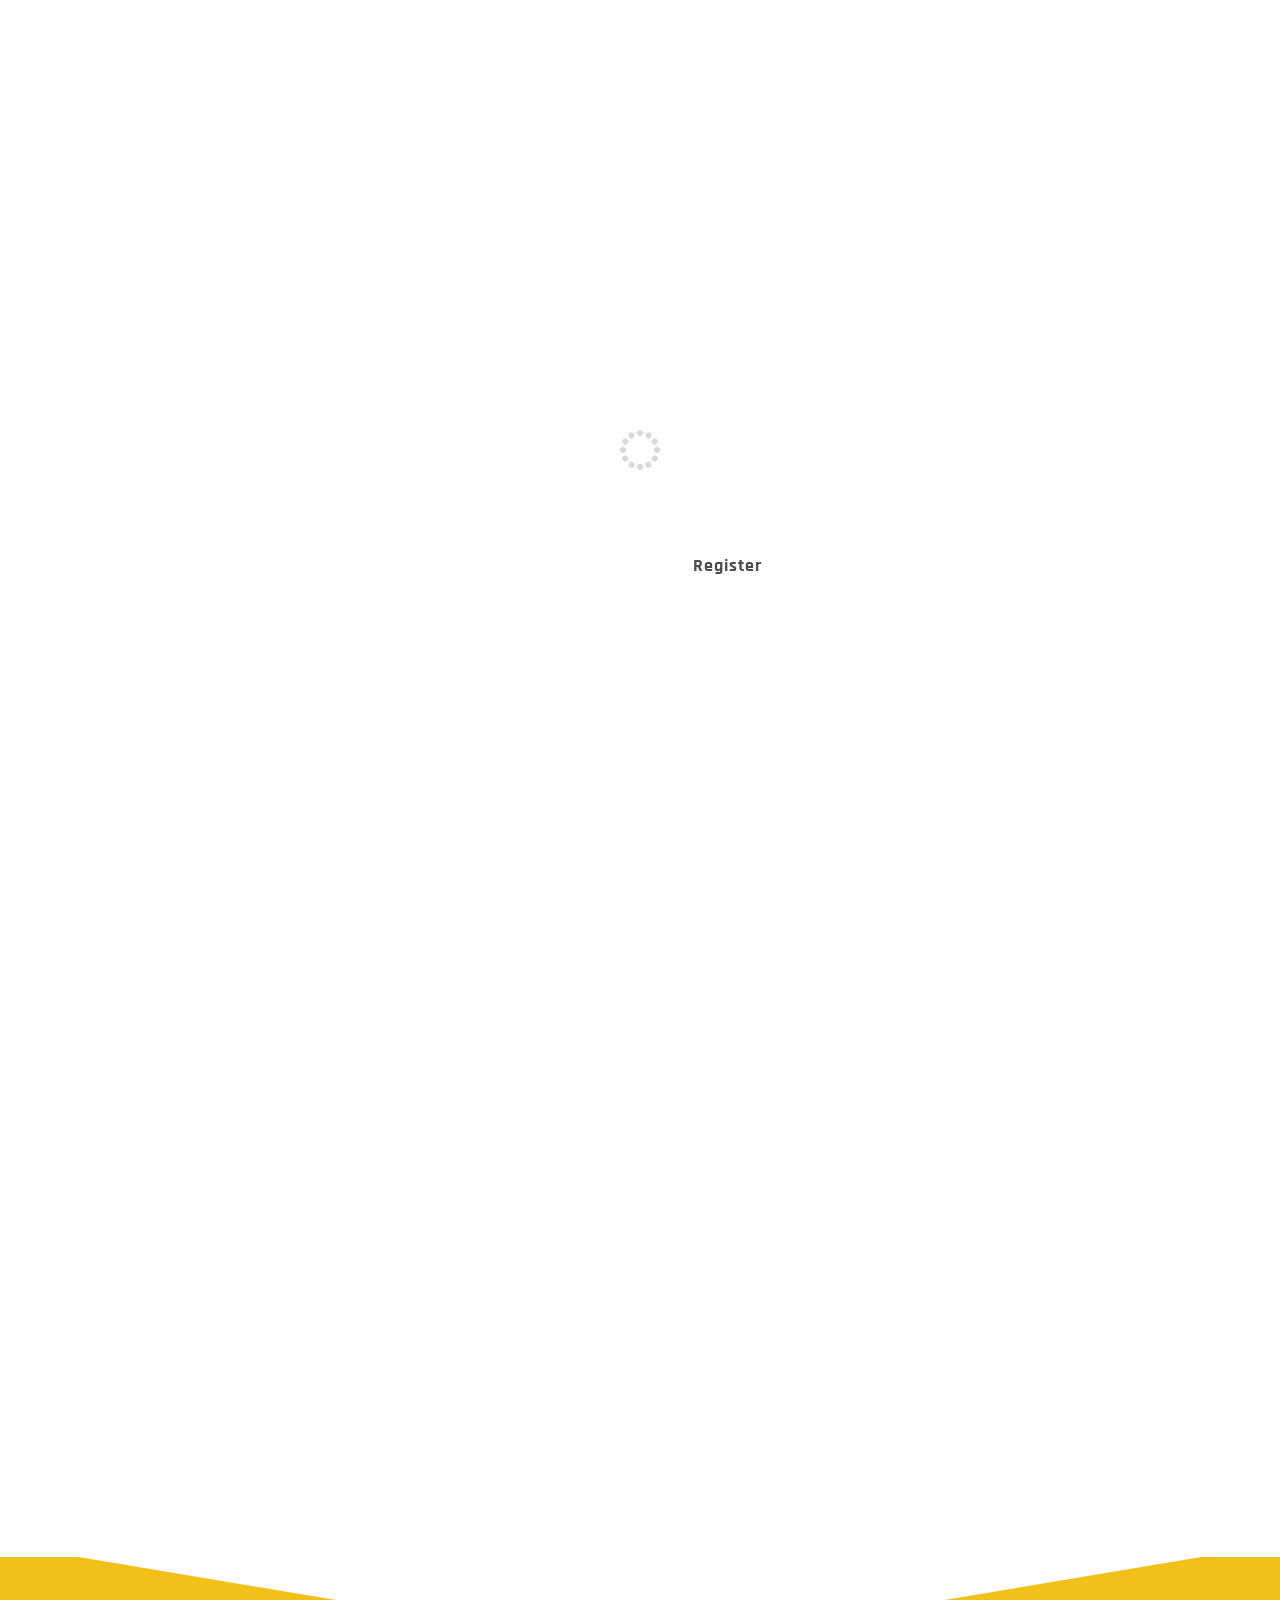
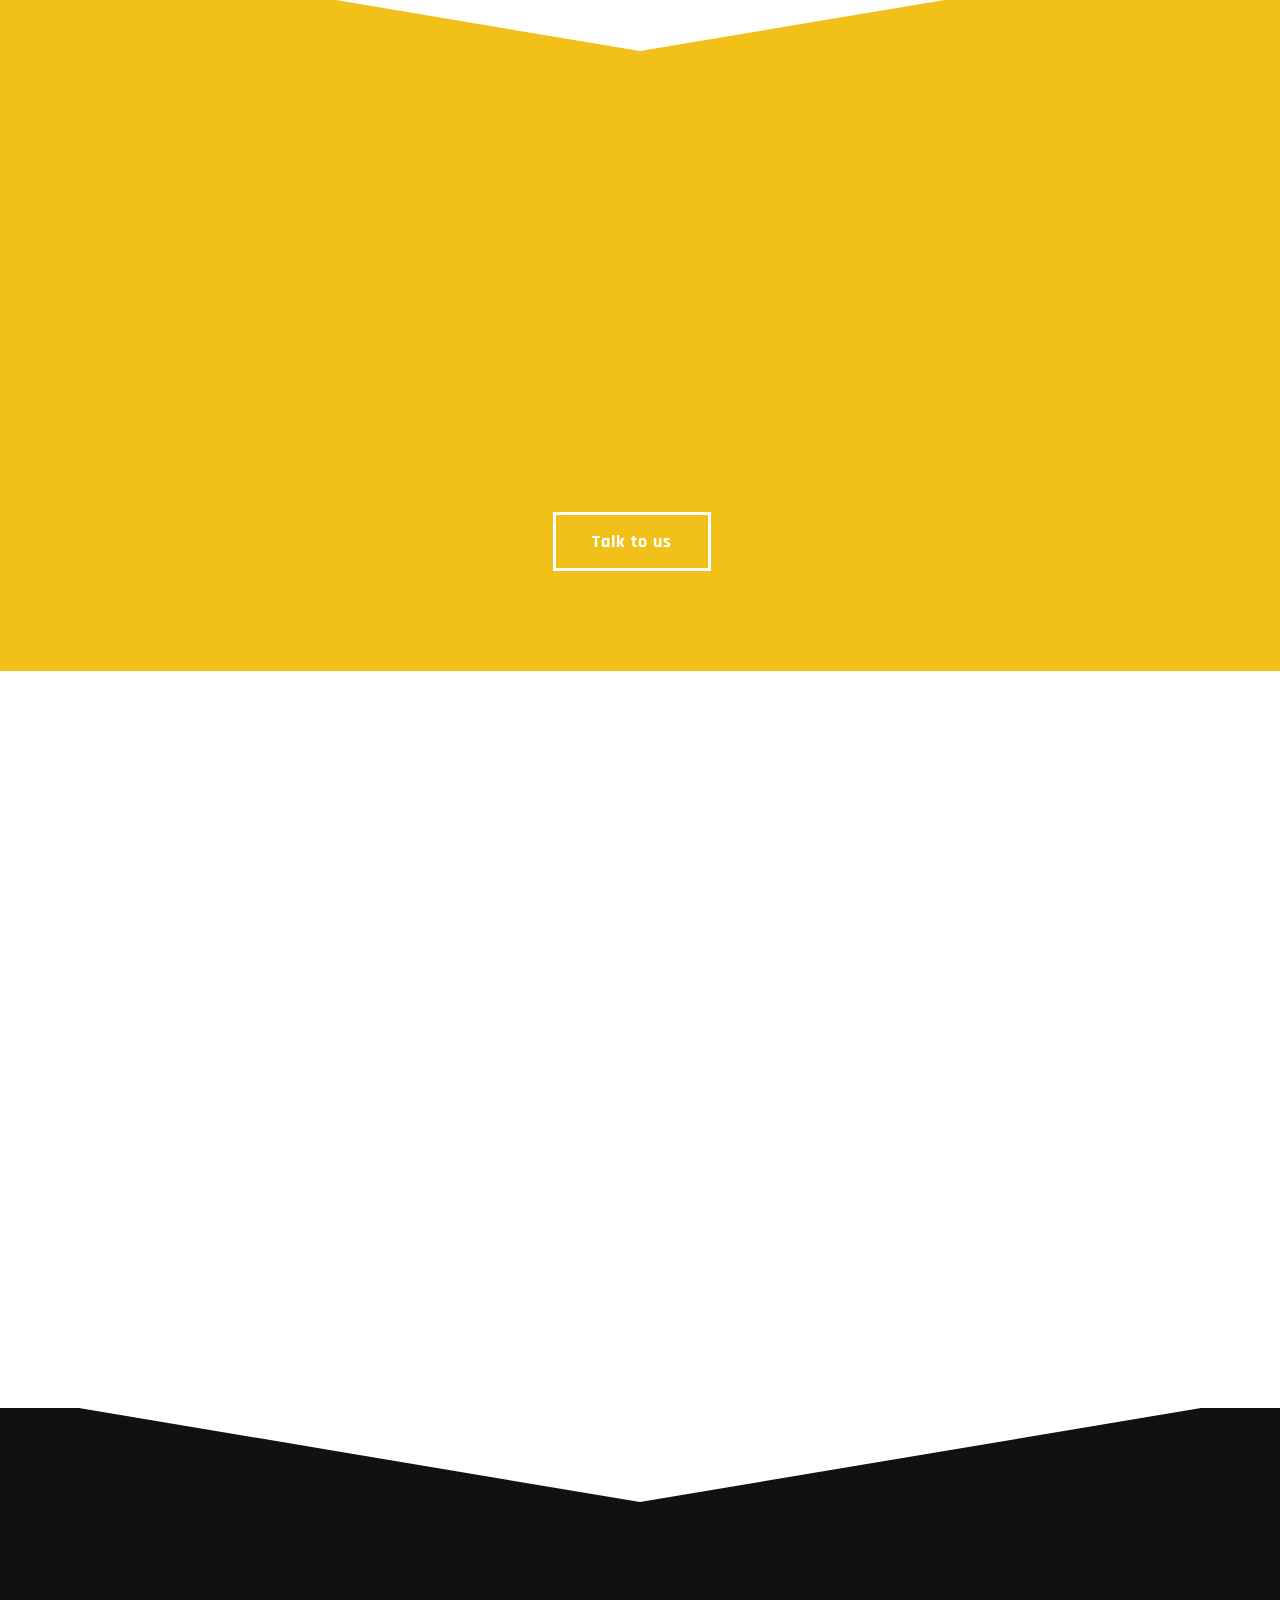
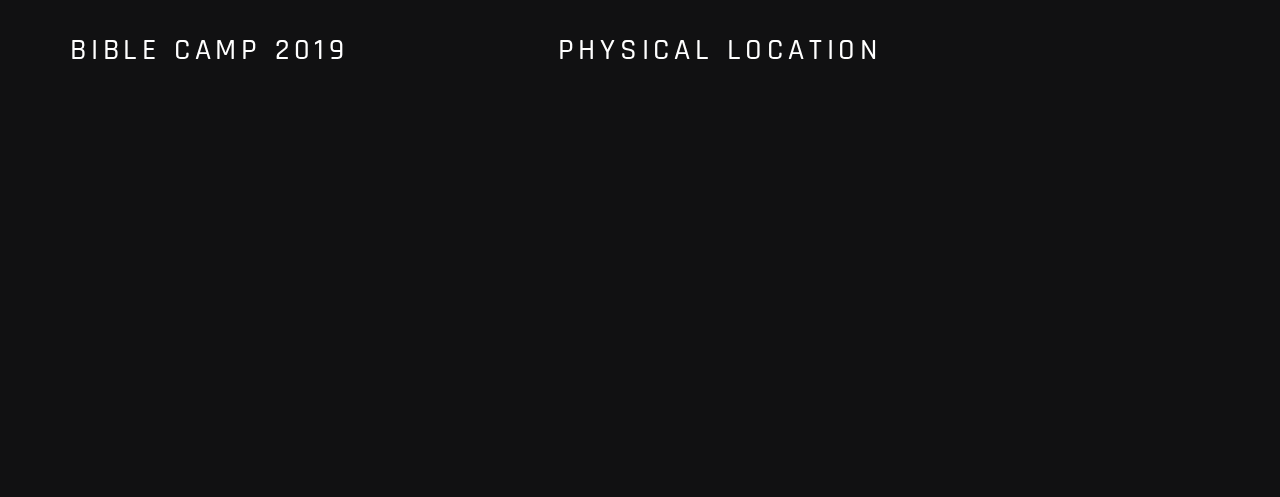
==== commit 44f87e11: "Update index.html" ====
--- a/index.html
+++ b/index.html
@@ -1,2423 +1,285 @@
-<!DOCTYPE html PUBLIC "-//W3C//DTD HTML 4.01//EN" "http://www.w3.org/TR/html4/strict.dtd">
-<html>
+<!DOCTYPE html>
+<html lang="en">
+
 <head>
-  <meta http-equiv="Content-Type" content="text/html; charset=utf-8">
-  <meta http-equiv="Content-Style-Type" content="text/css">
-  <title></title>
-  <meta name="Generator" content="Cocoa HTML Writer">
-  <meta name="CocoaVersion" content="1561.6">
-  <style type="text/css">
-    p.p1 {margin: 0.0px 0.0px 0.0px 0.0px; font: 12.0px Menlo; color: #24292e; -webkit-text-stroke: #24292e}
-    p.p2 {margin: 0.0px 0.0px 0.0px 0.0px; font: 12.0px Menlo; color: #1b1f23; color: rgba(27, 31, 35, 0.3); -webkit-text-stroke: rgba(27, 31, 35, 0.3); min-height: 14.0px}
-    p.p3 {margin: 0.0px 0.0px 0.0px 0.0px; font: 12.0px Menlo; color: #24292e; -webkit-text-stroke: #24292e; min-height: 14.0px}
-    p.p4 {margin: 0.0px 0.0px 0.0px 0.0px; font: 12.0px Menlo; color: #24292e; -webkit-text-stroke: #24292e; background-color: #ffffff; min-height: 14.0px}
-    p.p5 {margin: 0.0px 0.0px 0.0px 0.0px; font: 12.0px Menlo; color: #22863a; -webkit-text-stroke: #22863a}
-    p.p6 {margin: 0.0px 0.0px 0.0px 0.0px; font: 12.0px Menlo; color: #032f62; -webkit-text-stroke: #032f62}
-    p.p7 {margin: 0.0px 0.0px 0.0px 0.0px; font: 12.0px Menlo; color: #6a737d; -webkit-text-stroke: #6a737d}
-    p.p8 {margin: 0.0px 0.0px 0.0px 0.0px; font: 12.0px Menlo; color: #6f42c1; -webkit-text-stroke: #6f42c1}
-    p.p9 {margin: 0.0px 0.0px 0.0px 0.0px; font: 12.0px Menlo; color: #22863a; -webkit-text-stroke: #22863a; background-color: #ffffff}
-    span.s1 {font-kerning: none; background-color: #ffffff}
-    span.s2 {font-kerning: none}
-    span.s3 {font-kerning: none; color: #22863a; background-color: #ffffff; -webkit-text-stroke: 0px #22863a}
-    span.s4 {font-kerning: none; color: #6f42c1; background-color: #ffffff; -webkit-text-stroke: 0px #6f42c1}
-    span.s5 {font-kerning: none; color: #032f62; background-color: #ffffff; -webkit-text-stroke: 0px #032f62}
-    span.s6 {font-kerning: none; color: #24292e; background-color: #ffffff; -webkit-text-stroke: 0px #24292e}
-    span.s7 {font-kerning: none; color: #6a737d; background-color: #ffffff; -webkit-text-stroke: 0px #6a737d}
-    span.s8 {font-kerning: none; color: #d73a49; background-color: #ffffff; -webkit-text-stroke: 0px #d73a49}
-    span.s9 {font-kerning: none; color: #005cc5; background-color: #ffffff; -webkit-text-stroke: 0px #005cc5}
-    span.s10 {font-kerning: none; color: #24292e; -webkit-text-stroke: 0px #24292e}
-    table.t1 {border-collapse: collapse}
-    td.td1 {width: 2960.4px; padding: 0.0px 10.0px 0.0px 10.0px}
-    td.td2 {width: 50.0px; min-width: 50.0px; padding: 0.0px 10.0px 0.0px 10.0px}
-  </style>
+
+    <meta charset="utf-8">
+    <link rel="shortcut icon" type="image/png" href="icon.jpg" />
+
+
+    <title>Central District Youth Camp</title>
+    <!--
+Comila Template
+http://www.templatemo.com/tm-490-comila
+-->
+    <meta http-equiv="X-UA-Compatible" content="IE=Edge">
+    <meta name="viewport" content="width=device-width, initial-scale=1">
+    <meta name="keywords" content="">
+    <meta name="description" content="">
+
+    <!-- stylesheets css -->
+    <link rel="stylesheet" href="css/bootstrap.min.css">
+    <link rel="stylesheet" href="css/animate.min.css">
+
+    <link rel="stylesheet" href="css/et-line-font.css">
+    <link rel="stylesheet" href="css/font-awesome.min.css">
+
+    <link rel="stylesheet" href="css/vegas.min.css">
+    <link rel="stylesheet" href="css/style.css">
+
+    <link href='https://fonts.googleapis.com/css?family=Rajdhani:400,500,700' rel='stylesheet' type='text/css'>
+
 </head>
+
 <body>
-<table cellspacing="0" cellpadding="0" class="t1">
-  <tbody>
-    <tr>
-      <td colspan="2" valign="top" class="td1">
-        <p class="p1"><span class="s1">&lt;!DOCTYPE html&gt;</span></p>
-      </td>
-    </tr>
-    <tr>
-      <td valign="top" class="td2">
-        <p class="p2"><span class="s2"></span><br></p>
-      </td>
-      <td valign="top" class="td1">
-        <p class="p1"><span class="s1">&lt;</span><span class="s3">html</span><span class="s1"> </span><span class="s4">lang</span><span class="s1">=</span><span class="s5">"en"</span><span class="s1">&gt;</span></p>
-      </td>
-    </tr>
-    <tr>
-      <td valign="top" class="td1">
-        <p class="p3"><span class="s2"></span><br></p>
-      </td>
-      <td valign="top" class="td1">
-        <p class="p4"><span class="s2"></span><br></p>
-        <p class="p3"><span class="s2"></span><br></p>
-      </td>
-    </tr>
-    <tr>
-      <td valign="top" class="td2">
-        <p class="p2"><span class="s2"></span><br></p>
-      </td>
-      <td valign="top" class="td1">
-        <p class="p5"><span class="s6">&lt;</span><span class="s1">head</span><span class="s6">&gt;</span></p>
-      </td>
-    </tr>
-    <tr>
-      <td valign="top" class="td1">
-        <p class="p3"><span class="s2"></span><br></p>
-      </td>
-      <td valign="top" class="td1">
-        <p class="p4"><span class="s2"></span><br></p>
-        <p class="p3"><span class="s2"></span><br></p>
-      </td>
-    </tr>
-    <tr>
-      <td valign="top" class="td2">
-        <p class="p2"><span class="s2"></span><br></p>
-      </td>
-      <td valign="top" class="td1">
-        <p class="p1"><span class="s1"><span class="Apple-converted-space">    </span>&lt;</span><span class="s3">meta</span><span class="s1"> </span><span class="s4">charset</span><span class="s1">=</span><span class="s5">"utf-8"</span><span class="s1">&gt;</span></p>
-      </td>
-    </tr>
-    <tr>
-      <td valign="top" class="td2">
-        <p class="p2"><span class="s2"></span><br></p>
-      </td>
-      <td valign="top" class="td1">
-        <p class="p6"><span class="s6"><span class="Apple-converted-space">    </span>&lt;</span><span class="s3">link</span><span class="s6"> </span><span class="s4">rel</span><span class="s6">=</span><span class="s1">"shortcut icon"</span><span class="s6"> </span><span class="s4">type</span><span class="s6">=</span><span class="s1">"image/png"</span><span class="s6"> </span><span class="s4">href</span><span class="s6">=</span><span class="s1">"icon.jpg"</span><span class="s6"> /&gt;</span></p>
-      </td>
-    </tr>
-    <tr>
-      <td valign="top" class="td1">
-        <p class="p3"><span class="s2"></span><br></p>
-      </td>
-      <td valign="top" class="td1">
-        <p class="p4"><span class="s2"></span><br></p>
-        <p class="p3"><span class="s2"></span><br></p>
-      </td>
-    </tr>
-    <tr>
-      <td valign="top" class="td1">
-        <p class="p3"><span class="s2"></span><br></p>
-      </td>
-      <td valign="top" class="td1">
-        <p class="p4"><span class="s2"></span><br></p>
-        <p class="p3"><span class="s2"></span><br></p>
-      </td>
-    </tr>
-    <tr>
-      <td valign="top" class="td2">
-        <p class="p2"><span class="s2"></span><br></p>
-      </td>
-      <td valign="top" class="td1">
-        <p class="p1"><span class="s1"><span class="Apple-converted-space">    </span>&lt;</span><span class="s3">title</span><span class="s1">&gt;Central District Youth Camp&lt;/</span><span class="s3">title</span><span class="s1">&gt;</span></p>
-      </td>
-    </tr>
-    <tr>
-      <td valign="top" class="td2">
-        <p class="p2"><span class="s2"></span><br></p>
-      </td>
-      <td valign="top" class="td1">
-        <p class="p1"><span class="s1"><span class="Apple-converted-space">    </span></span><span class="s7">&lt;!--</span></p>
-      </td>
-    </tr>
-    <tr>
-      <td valign="top" class="td2">
-        <p class="p2"><span class="s2"></span><br></p>
-      </td>
-      <td valign="top" class="td1">
-        <p class="p7"><span class="s1">Comila Template</span></p>
-      </td>
-    </tr>
-    <tr>
-      <td valign="top" class="td2">
-        <p class="p2"><span class="s2"></span><br></p>
-      </td>
-      <td valign="top" class="td1">
-        <p class="p7"><span class="s1">http://www.templatemo.com/tm-490-comila</span></p>
-      </td>
-    </tr>
-    <tr>
-      <td valign="top" class="td2">
-        <p class="p2"><span class="s2"></span><br></p>
-      </td>
-      <td valign="top" class="td1">
-        <p class="p7"><span class="s1">--&gt;</span></p>
-      </td>
-    </tr>
-    <tr>
-      <td valign="top" class="td2">
-        <p class="p2"><span class="s2"></span><br></p>
-      </td>
-      <td valign="top" class="td1">
-        <p class="p6"><span class="s6"><span class="Apple-converted-space">    </span>&lt;</span><span class="s3">meta</span><span class="s6"> </span><span class="s4">http-equiv</span><span class="s6">=</span><span class="s1">"X-UA-Compatible"</span><span class="s6"> </span><span class="s4">content</span><span class="s6">=</span><span class="s1">"IE=Edge"</span><span class="s6">&gt;</span></p>
-      </td>
-    </tr>
-    <tr>
-      <td valign="top" class="td2">
-        <p class="p2"><span class="s2"></span><br></p>
-      </td>
-      <td valign="top" class="td1">
-        <p class="p6"><span class="s6"><span class="Apple-converted-space">    </span>&lt;</span><span class="s3">meta</span><span class="s6"> </span><span class="s4">name</span><span class="s6">=</span><span class="s1">"viewport"</span><span class="s6"> </span><span class="s4">content</span><span class="s6">=</span><span class="s1">"width=device-width, initial-scale=1"</span><span class="s6">&gt;</span></p>
-      </td>
-    </tr>
-    <tr>
-      <td valign="top" class="td2">
-        <p class="p2"><span class="s2"></span><br></p>
-      </td>
-      <td valign="top" class="td1">
-        <p class="p6"><span class="s6"><span class="Apple-converted-space">    </span>&lt;</span><span class="s3">meta</span><span class="s6"> </span><span class="s4">name</span><span class="s6">=</span><span class="s1">"keywords"</span><span class="s6"> </span><span class="s4">content</span><span class="s6">=</span><span class="s1">""</span><span class="s6">&gt;</span></p>
-      </td>
-    </tr>
-    <tr>
-      <td valign="top" class="td2">
-        <p class="p2"><span class="s2"></span><br></p>
-      </td>
-      <td valign="top" class="td1">
-        <p class="p6"><span class="s6"><span class="Apple-converted-space">    </span>&lt;</span><span class="s3">meta</span><span class="s6"> </span><span class="s4">name</span><span class="s6">=</span><span class="s1">"description"</span><span class="s6"> </span><span class="s4">content</span><span class="s6">=</span><span class="s1">""</span><span class="s6">&gt;</span></p>
-      </td>
-    </tr>
-    <tr>
-      <td valign="top" class="td1">
-        <p class="p3"><span class="s2"></span><br></p>
-      </td>
-      <td valign="top" class="td1">
-        <p class="p4"><span class="s2"></span><br></p>
-        <p class="p3"><span class="s2"></span><br></p>
-      </td>
-    </tr>
-    <tr>
-      <td valign="top" class="td2">
-        <p class="p2"><span class="s2"></span><br></p>
-      </td>
-      <td valign="top" class="td1">
-        <p class="p7"><span class="s6"><span class="Apple-converted-space">    </span></span><span class="s1">&lt;!-- stylesheets css --&gt;</span></p>
-      </td>
-    </tr>
-    <tr>
-      <td valign="top" class="td2">
-        <p class="p2"><span class="s2"></span><br></p>
-      </td>
-      <td valign="top" class="td1">
-        <p class="p6"><span class="s6"><span class="Apple-converted-space">    </span>&lt;</span><span class="s3">link</span><span class="s6"> </span><span class="s4">rel</span><span class="s6">=</span><span class="s1">"stylesheet"</span><span class="s6"> </span><span class="s4">href</span><span class="s6">=</span><span class="s1">"css/bootstrap.min.css"</span><span class="s6">&gt;</span></p>
-      </td>
-    </tr>
-    <tr>
-      <td valign="top" class="td2">
-        <p class="p2"><span class="s2"></span><br></p>
-      </td>
-      <td valign="top" class="td1">
-        <p class="p6"><span class="s6"><span class="Apple-converted-space">    </span>&lt;</span><span class="s3">link</span><span class="s6"> </span><span class="s4">rel</span><span class="s6">=</span><span class="s1">"stylesheet"</span><span class="s6"> </span><span class="s4">href</span><span class="s6">=</span><span class="s1">"css/animate.min.css"</span><span class="s6">&gt;</span></p>
-      </td>
-    </tr>
-    <tr>
-      <td valign="top" class="td1">
-        <p class="p3"><span class="s2"></span><br></p>
-      </td>
-      <td valign="top" class="td1">
-        <p class="p4"><span class="s2"></span><br></p>
-        <p class="p3"><span class="s2"></span><br></p>
-      </td>
-    </tr>
-    <tr>
-      <td valign="top" class="td2">
-        <p class="p2"><span class="s2"></span><br></p>
-      </td>
-      <td valign="top" class="td1">
-        <p class="p6"><span class="s6"><span class="Apple-converted-space">    </span>&lt;</span><span class="s3">link</span><span class="s6"> </span><span class="s4">rel</span><span class="s6">=</span><span class="s1">"stylesheet"</span><span class="s6"> </span><span class="s4">href</span><span class="s6">=</span><span class="s1">"css/et-line-font.css"</span><span class="s6">&gt;</span></p>
-      </td>
-    </tr>
-    <tr>
-      <td valign="top" class="td2">
-        <p class="p2"><span class="s2"></span><br></p>
-      </td>
-      <td valign="top" class="td1">
-        <p class="p6"><span class="s6"><span class="Apple-converted-space">    </span>&lt;</span><span class="s3">link</span><span class="s6"> </span><span class="s4">rel</span><span class="s6">=</span><span class="s1">"stylesheet"</span><span class="s6"> </span><span class="s4">href</span><span class="s6">=</span><span class="s1">"css/font-awesome.min.css"</span><span class="s6">&gt;</span></p>
-      </td>
-    </tr>
-    <tr>
-      <td valign="top" class="td1">
-        <p class="p3"><span class="s2"></span><br></p>
-      </td>
-      <td valign="top" class="td1">
-        <p class="p4"><span class="s2"></span><br></p>
-        <p class="p3"><span class="s2"></span><br></p>
-      </td>
-    </tr>
-    <tr>
-      <td valign="top" class="td2">
-        <p class="p2"><span class="s2"></span><br></p>
-      </td>
-      <td valign="top" class="td1">
-        <p class="p6"><span class="s6"><span class="Apple-converted-space">    </span>&lt;</span><span class="s3">link</span><span class="s6"> </span><span class="s4">rel</span><span class="s6">=</span><span class="s1">"stylesheet"</span><span class="s6"> </span><span class="s4">href</span><span class="s6">=</span><span class="s1">"css/vegas.min.css"</span><span class="s6">&gt;</span></p>
-      </td>
-    </tr>
-    <tr>
-      <td valign="top" class="td2">
-        <p class="p2"><span class="s2"></span><br></p>
-      </td>
-      <td valign="top" class="td1">
-        <p class="p6"><span class="s6"><span class="Apple-converted-space">    </span>&lt;</span><span class="s3">link</span><span class="s6"> </span><span class="s4">rel</span><span class="s6">=</span><span class="s1">"stylesheet"</span><span class="s6"> </span><span class="s4">href</span><span class="s6">=</span><span class="s1">"css/style.css"</span><span class="s6">&gt;</span></p>
-      </td>
-    </tr>
-    <tr>
-      <td valign="top" class="td1">
-        <p class="p3"><span class="s2"></span><br></p>
-      </td>
-      <td valign="top" class="td1">
-        <p class="p4"><span class="s2"></span><br></p>
-        <p class="p3"><span class="s2"></span><br></p>
-      </td>
-    </tr>
-    <tr>
-      <td valign="top" class="td2">
-        <p class="p2"><span class="s2"></span><br></p>
-      </td>
-      <td valign="top" class="td1">
-        <p class="p6"><span class="s6"><span class="Apple-converted-space">    </span>&lt;</span><span class="s3">link</span><span class="s6"> </span><span class="s4">href</span><span class="s6">=</span><span class="s1">'https://fonts.googleapis.com/css?family=Rajdhani:400,500,700'</span><span class="s6"> </span><span class="s4">rel</span><span class="s6">=</span><span class="s1">'stylesheet'</span><span class="s6"> </span><span class="s4">type</span><span class="s6">=</span><span class="s1">'text/css'</span><span class="s6">&gt;</span></p>
-      </td>
-    </tr>
-    <tr>
-      <td valign="top" class="td1">
-        <p class="p3"><span class="s2"></span><br></p>
-      </td>
-      <td valign="top" class="td1">
-        <p class="p4"><span class="s2"></span><br></p>
-        <p class="p3"><span class="s2"></span><br></p>
-      </td>
-    </tr>
-    <tr>
-      <td valign="top" class="td2">
-        <p class="p2"><span class="s2"></span><br></p>
-      </td>
-      <td valign="top" class="td1">
-        <p class="p5"><span class="s6">&lt;/</span><span class="s1">head</span><span class="s6">&gt;</span></p>
-      </td>
-    </tr>
-    <tr>
-      <td valign="top" class="td1">
-        <p class="p3"><span class="s2"></span><br></p>
-      </td>
-      <td valign="top" class="td1">
-        <p class="p4"><span class="s2"></span><br></p>
-        <p class="p3"><span class="s2"></span><br></p>
-      </td>
-    </tr>
-    <tr>
-      <td valign="top" class="td2">
-        <p class="p2"><span class="s2"></span><br></p>
-      </td>
-      <td valign="top" class="td1">
-        <p class="p5"><span class="s6">&lt;</span><span class="s1">body</span><span class="s6">&gt;</span></p>
-      </td>
-    </tr>
-    <tr>
-      <td valign="top" class="td1">
-        <p class="p3"><span class="s2"></span><br></p>
-      </td>
-      <td valign="top" class="td1">
-        <p class="p4"><span class="s2"></span><br></p>
-        <p class="p3"><span class="s2"></span><br></p>
-      </td>
-    </tr>
-    <tr>
-      <td valign="top" class="td2">
-        <p class="p2"><span class="s2"></span><br></p>
-      </td>
-      <td valign="top" class="td1">
-        <p class="p7"><span class="s6"><span class="Apple-converted-space">    </span></span><span class="s1">&lt;!-- preloader section --&gt;</span></p>
-      </td>
-    </tr>
-    <tr>
-      <td valign="top" class="td2">
-        <p class="p2"><span class="s2"></span><br></p>
-      </td>
-      <td valign="top" class="td1">
-        <p class="p6"><span class="s6"><span class="Apple-converted-space">    </span>&lt;</span><span class="s3">section</span><span class="s6"> </span><span class="s4">class</span><span class="s6">=</span><span class="s1">"preloader"</span><span class="s6">&gt;</span></p>
-      </td>
-    </tr>
-    <tr>
-      <td valign="top" class="td2">
-        <p class="p2"><span class="s2"></span><br></p>
-      </td>
-      <td valign="top" class="td1">
-        <p class="p1"><span class="s1"><span class="Apple-converted-space">        </span>&lt;</span><span class="s3">div</span><span class="s1"> </span><span class="s4">class</span><span class="s1">=</span><span class="s5">"sk-circle"</span><span class="s1">&gt;</span></p>
-      </td>
-    </tr>
-    <tr>
-      <td valign="top" class="td2">
-        <p class="p2"><span class="s2"></span><br></p>
-      </td>
-      <td valign="top" class="td1">
-        <p class="p6"><span class="s6"><span class="Apple-converted-space">            </span>&lt;</span><span class="s3">div</span><span class="s6"> </span><span class="s4">class</span><span class="s6">=</span><span class="s1">"sk-circle1 sk-child"</span><span class="s6">&gt;&lt;/</span><span class="s3">div</span><span class="s6">&gt;</span></p>
-      </td>
-    </tr>
-    <tr>
-      <td valign="top" class="td2">
-        <p class="p2"><span class="s2"></span><br></p>
-      </td>
-      <td valign="top" class="td1">
-        <p class="p6"><span class="s6"><span class="Apple-converted-space">            </span>&lt;</span><span class="s3">div</span><span class="s6"> </span><span class="s4">class</span><span class="s6">=</span><span class="s1">"sk-circle2 sk-child"</span><span class="s6">&gt;&lt;/</span><span class="s3">div</span><span class="s6">&gt;</span></p>
-      </td>
-    </tr>
-    <tr>
-      <td valign="top" class="td2">
-        <p class="p2"><span class="s2"></span><br></p>
-      </td>
-      <td valign="top" class="td1">
-        <p class="p6"><span class="s6"><span class="Apple-converted-space">            </span>&lt;</span><span class="s3">div</span><span class="s6"> </span><span class="s4">class</span><span class="s6">=</span><span class="s1">"sk-circle3 sk-child"</span><span class="s6">&gt;&lt;/</span><span class="s3">div</span><span class="s6">&gt;</span></p>
-      </td>
-    </tr>
-    <tr>
-      <td valign="top" class="td2">
-        <p class="p2"><span class="s2"></span><br></p>
-      </td>
-      <td valign="top" class="td1">
-        <p class="p6"><span class="s6"><span class="Apple-converted-space">            </span>&lt;</span><span class="s3">div</span><span class="s6"> </span><span class="s4">class</span><span class="s6">=</span><span class="s1">"sk-circle4 sk-child"</span><span class="s6">&gt;&lt;/</span><span class="s3">div</span><span class="s6">&gt;</span></p>
-      </td>
-    </tr>
-    <tr>
-      <td valign="top" class="td2">
-        <p class="p2"><span class="s2"></span><br></p>
-      </td>
-      <td valign="top" class="td1">
-        <p class="p6"><span class="s6"><span class="Apple-converted-space">            </span>&lt;</span><span class="s3">div</span><span class="s6"> </span><span class="s4">class</span><span class="s6">=</span><span class="s1">"sk-circle5 sk-child"</span><span class="s6">&gt;&lt;/</span><span class="s3">div</span><span class="s6">&gt;</span></p>
-      </td>
-    </tr>
-    <tr>
-      <td valign="top" class="td2">
-        <p class="p2"><span class="s2"></span><br></p>
-      </td>
-      <td valign="top" class="td1">
-        <p class="p6"><span class="s6"><span class="Apple-converted-space">            </span>&lt;</span><span class="s3">div</span><span class="s6"> </span><span class="s4">class</span><span class="s6">=</span><span class="s1">"sk-circle6 sk-child"</span><span class="s6">&gt;&lt;/</span><span class="s3">div</span><span class="s6">&gt;</span></p>
-      </td>
-    </tr>
-    <tr>
-      <td valign="top" class="td2">
-        <p class="p2"><span class="s2"></span><br></p>
-      </td>
-      <td valign="top" class="td1">
-        <p class="p6"><span class="s6"><span class="Apple-converted-space">            </span>&lt;</span><span class="s3">div</span><span class="s6"> </span><span class="s4">class</span><span class="s6">=</span><span class="s1">"sk-circle7 sk-child"</span><span class="s6">&gt;&lt;/</span><span class="s3">div</span><span class="s6">&gt;</span></p>
-      </td>
-    </tr>
-    <tr>
-      <td valign="top" class="td2">
-        <p class="p2"><span class="s2"></span><br></p>
-      </td>
-      <td valign="top" class="td1">
-        <p class="p6"><span class="s6"><span class="Apple-converted-space">            </span>&lt;</span><span class="s3">div</span><span class="s6"> </span><span class="s4">class</span><span class="s6">=</span><span class="s1">"sk-circle8 sk-child"</span><span class="s6">&gt;&lt;/</span><span class="s3">div</span><span class="s6">&gt;</span></p>
-      </td>
-    </tr>
-    <tr>
-      <td valign="top" class="td2">
-        <p class="p2"><span class="s2"></span><br></p>
-      </td>
-      <td valign="top" class="td1">
-        <p class="p6"><span class="s6"><span class="Apple-converted-space">            </span>&lt;</span><span class="s3">div</span><span class="s6"> </span><span class="s4">class</span><span class="s6">=</span><span class="s1">"sk-circle9 sk-child"</span><span class="s6">&gt;&lt;/</span><span class="s3">div</span><span class="s6">&gt;</span></p>
-      </td>
-    </tr>
-    <tr>
-      <td valign="top" class="td2">
-        <p class="p2"><span class="s2"></span><br></p>
-      </td>
-      <td valign="top" class="td1">
-        <p class="p6"><span class="s6"><span class="Apple-converted-space">            </span>&lt;</span><span class="s3">div</span><span class="s6"> </span><span class="s4">class</span><span class="s6">=</span><span class="s1">"sk-circle10 sk-child"</span><span class="s6">&gt;&lt;/</span><span class="s3">div</span><span class="s6">&gt;</span></p>
-      </td>
-    </tr>
-    <tr>
-      <td valign="top" class="td2">
-        <p class="p2"><span class="s2"></span><br></p>
-      </td>
-      <td valign="top" class="td1">
-        <p class="p6"><span class="s6"><span class="Apple-converted-space">            </span>&lt;</span><span class="s3">div</span><span class="s6"> </span><span class="s4">class</span><span class="s6">=</span><span class="s1">"sk-circle11 sk-child"</span><span class="s6">&gt;&lt;/</span><span class="s3">div</span><span class="s6">&gt;</span></p>
-      </td>
-    </tr>
-    <tr>
-      <td valign="top" class="td2">
-        <p class="p2"><span class="s2"></span><br></p>
-      </td>
-      <td valign="top" class="td1">
-        <p class="p6"><span class="s6"><span class="Apple-converted-space">            </span>&lt;</span><span class="s3">div</span><span class="s6"> </span><span class="s4">class</span><span class="s6">=</span><span class="s1">"sk-circle12 sk-child"</span><span class="s6">&gt;&lt;/</span><span class="s3">div</span><span class="s6">&gt;</span></p>
-      </td>
-    </tr>
-    <tr>
-      <td valign="top" class="td2">
-        <p class="p2"><span class="s2"></span><br></p>
-      </td>
-      <td valign="top" class="td1">
-        <p class="p1"><span class="s1"><span class="Apple-converted-space">        </span>&lt;/</span><span class="s3">div</span><span class="s1">&gt;</span></p>
-      </td>
-    </tr>
-    <tr>
-      <td valign="top" class="td2">
-        <p class="p2"><span class="s2"></span><br></p>
-      </td>
-      <td valign="top" class="td1">
-        <p class="p1"><span class="s1"><span class="Apple-converted-space">    </span>&lt;/</span><span class="s3">section</span><span class="s1">&gt;</span></p>
-      </td>
-    </tr>
-    <tr>
-      <td valign="top" class="td1">
-        <p class="p3"><span class="s2"></span><br></p>
-      </td>
-      <td valign="top" class="td1">
-        <p class="p4"><span class="s2"></span><br></p>
-        <p class="p3"><span class="s2"></span><br></p>
-      </td>
-    </tr>
-    <tr>
-      <td valign="top" class="td2">
-        <p class="p2"><span class="s2"></span><br></p>
-      </td>
-      <td valign="top" class="td1">
-        <p class="p7"><span class="s6"><span class="Apple-converted-space">    </span></span><span class="s1">&lt;!-- home section --&gt;</span></p>
-      </td>
-    </tr>
-    <tr>
-      <td valign="top" class="td2">
-        <p class="p2"><span class="s2"></span><br></p>
-      </td>
-      <td valign="top" class="td1">
-        <p class="p1"><span class="s1"><span class="Apple-converted-space">    </span>&lt;</span><span class="s3">section</span><span class="s1"> </span><span class="s4">id</span><span class="s1">=</span><span class="s5">"home"</span><span class="s1">&gt;</span></p>
-      </td>
-    </tr>
-    <tr>
-      <td valign="top" class="td2">
-        <p class="p2"><span class="s2"></span><br></p>
-      </td>
-      <td valign="top" class="td1">
-        <p class="p1"><span class="s1"><span class="Apple-converted-space">        </span>&lt;</span><span class="s3">div</span><span class="s1"> </span><span class="s4">class</span><span class="s1">=</span><span class="s5">"container"</span><span class="s1">&gt;</span></p>
-      </td>
-    </tr>
-    <tr>
-      <td valign="top" class="td2">
-        <p class="p2"><span class="s2"></span><br></p>
-      </td>
-      <td valign="top" class="td1">
-        <p class="p1"><span class="s1"><span class="Apple-converted-space">            </span>&lt;</span><span class="s3">div</span><span class="s1"> </span><span class="s4">class</span><span class="s1">=</span><span class="s5">"row"</span><span class="s1">&gt;</span></p>
-      </td>
-    </tr>
-    <tr>
-      <td valign="top" class="td1">
-        <p class="p3"><span class="s2"></span><br></p>
-      </td>
-      <td valign="top" class="td1">
-        <p class="p4"><span class="s2"></span><br></p>
-        <p class="p3"><span class="s2"></span><br></p>
-      </td>
-    </tr>
-    <tr>
-      <td valign="top" class="td2">
-        <p class="p2"><span class="s2"></span><br></p>
-      </td>
-      <td valign="top" class="td1">
-        <p class="p6"><span class="s6"><span class="Apple-converted-space">                </span>&lt;</span><span class="s3">div</span><span class="s6"> </span><span class="s4">class</span><span class="s6">=</span><span class="s1">"col-md-offset-2 col-md-8 col-sm-12"</span><span class="s6">&gt;</span></p>
-      </td>
-    </tr>
-    <tr>
-      <td valign="top" class="td2">
-        <p class="p2"><span class="s2"></span><br></p>
-      </td>
-      <td valign="top" class="td1">
-        <p class="p1"><span class="s1"><span class="Apple-converted-space">                    </span>&lt;</span><span class="s3">div</span><span class="s1"> </span><span class="s4">class</span><span class="s1">=</span><span class="s5">"home-thumb"</span><span class="s1">&gt;</span></p>
-      </td>
-    </tr>
-    <tr>
-      <td valign="top" class="td2">
-        <p class="p2"><span class="s2"></span><br></p>
-      </td>
-      <td valign="top" class="td1">
-        <p class="p1"><span class="s1"><span class="Apple-converted-space">                        </span>&lt;</span><span class="s3">h1</span><span class="s1"> </span><span class="s4">class</span><span class="s1">=</span><span class="s5">"wow fadeInUp"</span><span class="s1"> </span><span class="s4">data-wow-delay</span><span class="s1">=</span><span class="s5">"0.4s"</span><span class="s1">&gt;Central District Youth Camp&lt;/</span><span class="s3">h1</span><span class="s1">&gt;</span></p>
-      </td>
-    </tr>
-    <tr>
-      <td valign="top" class="td2">
-        <p class="p2"><span class="s2"></span><br></p>
-      </td>
-      <td valign="top" class="td1">
-        <p class="p1"><span class="s1"><span class="Apple-converted-space">                        </span>&lt;</span><span class="s3">h3</span><span class="s1"> </span><span class="s4">class</span><span class="s1">=</span><span class="s5">"wow fadeInUp"</span><span class="s1"> </span><span class="s4">data-wow-delay</span><span class="s1">=</span><span class="s5">"0.6s"</span><span class="s1">&gt;learn : grow : worship&lt;/</span><span class="s3">h3</span><span class="s1">&gt;</span></p>
-      </td>
-    </tr>
-    <tr>
-      <td valign="top" class="td2">
-        <p class="p2"><span class="s2"></span><br></p>
-      </td>
-      <td valign="top" class="td1">
-        <p class="p1"><span class="s1"><span class="Apple-converted-space">                        </span>&lt;</span><span class="s3">h4</span><span class="s1"> </span><span class="s4">class</span><span class="s1">=</span><span class="s5">"wow fadeInUp"</span><span class="s1"> </span><span class="s4">data-wow-delay</span><span class="s1">=</span><span class="s5">"0.8s"</span><span class="s1">&gt;Bible Camp 2019&lt;/</span><span class="s3">h4</span><span class="s1">&gt;</span></p>
-      </td>
-    </tr>
-    <tr>
-      <td valign="top" class="td2">
-        <p class="p2"><span class="s2"></span><br></p>
-      </td>
-      <td valign="top" class="td1">
-        <p class="p1"><span class="s1"><span class="Apple-converted-space">                        </span>&lt;</span><span class="s3">h4</span><span class="s1"> </span><span class="s4">class</span><span class="s1">=</span><span class="s5">"wow fadeInUp"</span><span class="s1"> </span><span class="s4">data-wow-delay</span><span class="s1">=</span><span class="s5">"1s"</span><span class="s1">&gt;July 29th - August 3rd, 2019&lt;/</span><span class="s3">h4</span><span class="s1">&gt;</span></p>
-      </td>
-    </tr>
-    <tr>
-      <td valign="top" class="td2">
-        <p class="p2"><span class="s2"></span><br></p>
-      </td>
-      <td valign="top" class="td1">
-        <p class="p6"><span class="s6"><span class="Apple-converted-space">                        </span>&lt;</span><span class="s3">a</span><span class="s6"> </span><span class="s4">href</span><span class="s6">=</span><span class="s1">"#about"</span><span class="s6"> </span><span class="s4">class</span><span class="s6">=</span><span class="s1">"btn btn-lg btn-default smoothScroll wow fadeInUp hidden-xs"</span><span class="s6"> </span><span class="s4">data-wow-delay</span><span class="s6">=</span><span class="s1">"0.8s"</span><span class="s6">&gt;Learn More&lt;/</span><span class="s3">a</span><span class="s6">&gt;</span></p>
-      </td>
-    </tr>
-    <tr>
-      <td valign="top" class="td2">
-        <p class="p2"><span class="s2"></span><br></p>
-      </td>
-      <td valign="top" class="td1">
-        <p class="p6"><span class="s6"><span class="Apple-converted-space">                        </span>&lt;</span><span class="s3">a</span><span class="s6"> </span><span class="s4">href</span><span class="s6">=</span><span class="s1">"#"</span><span class="s6"> </span><span class="s4">data-toggle</span><span class="s6">=</span><span class="s1">"modal"</span><span class="s6"> </span><span class="s4">data-target</span><span class="s6">=</span><span class="s1">"#modal1"</span><span class="s6"> </span><span class="s4">class</span><span class="s6">=</span><span class="s1">"btn btn-lg btn-success smoothScroll wow fadeInUp"</span><span class="s6"> </span><span class="s4">data-wow-delay</span><span class="s6">=</span><span class="s1">"1.0s"</span><span class="s6">&gt;Register&lt;/</span><span class="s3">a</span><span class="s6">&gt;</span></p>
-      </td>
-    </tr>
-    <tr>
-      <td valign="top" class="td2">
-        <p class="p2"><span class="s2"></span><br></p>
-      </td>
-      <td valign="top" class="td1">
-        <p class="p1"><span class="s1"><span class="Apple-converted-space">                    </span>&lt;/</span><span class="s3">div</span><span class="s1">&gt;</span></p>
-      </td>
-    </tr>
-    <tr>
-      <td valign="top" class="td2">
-        <p class="p2"><span class="s2"></span><br></p>
-      </td>
-      <td valign="top" class="td1">
-        <p class="p1"><span class="s1"><span class="Apple-converted-space">                </span>&lt;/</span><span class="s3">div</span><span class="s1">&gt;</span></p>
-      </td>
-    </tr>
-    <tr>
-      <td valign="top" class="td1">
-        <p class="p3"><span class="s2"></span><br></p>
-      </td>
-      <td valign="top" class="td1">
-        <p class="p4"><span class="s2"></span><br></p>
-        <p class="p3"><span class="s2"></span><br></p>
-      </td>
-    </tr>
-    <tr>
-      <td valign="top" class="td2">
-        <p class="p2"><span class="s2"></span><br></p>
-      </td>
-      <td valign="top" class="td1">
-        <p class="p1"><span class="s1"><span class="Apple-converted-space">            </span>&lt;/</span><span class="s3">div</span><span class="s1">&gt;</span></p>
-      </td>
-    </tr>
-    <tr>
-      <td valign="top" class="td2">
-        <p class="p2"><span class="s2"></span><br></p>
-      </td>
-      <td valign="top" class="td1">
-        <p class="p1"><span class="s1"><span class="Apple-converted-space">        </span>&lt;/</span><span class="s3">div</span><span class="s1">&gt;</span></p>
-      </td>
-    </tr>
-    <tr>
-      <td valign="top" class="td2">
-        <p class="p2"><span class="s2"></span><br></p>
-      </td>
-      <td valign="top" class="td1">
-        <p class="p1"><span class="s1"><span class="Apple-converted-space">    </span>&lt;/</span><span class="s3">section</span><span class="s1">&gt;</span></p>
-      </td>
-    </tr>
-    <tr>
-      <td valign="top" class="td1">
-        <p class="p3"><span class="s2"></span><br></p>
-      </td>
-      <td valign="top" class="td1">
-        <p class="p4"><span class="s2"></span><br></p>
-        <p class="p3"><span class="s2"></span><br></p>
-      </td>
-    </tr>
-    <tr>
-      <td valign="top" class="td2">
-        <p class="p2"><span class="s2"></span><br></p>
-      </td>
-      <td valign="top" class="td1">
-        <p class="p7"><span class="s6"><span class="Apple-converted-space">    </span></span><span class="s1">&lt;!-- about section --&gt;</span></p>
-      </td>
-    </tr>
-    <tr>
-      <td valign="top" class="td2">
-        <p class="p2"><span class="s2"></span><br></p>
-      </td>
-      <td valign="top" class="td1">
-        <p class="p1"><span class="s1"><span class="Apple-converted-space">    </span>&lt;</span><span class="s3">section</span><span class="s1"> </span><span class="s4">id</span><span class="s1">=</span><span class="s5">"about"</span><span class="s1">&gt;</span></p>
-      </td>
-    </tr>
-    <tr>
-      <td valign="top" class="td2">
-        <p class="p2"><span class="s2"></span><br></p>
-      </td>
-      <td valign="top" class="td1">
-        <p class="p1"><span class="s1"><span class="Apple-converted-space">        </span>&lt;</span><span class="s3">div</span><span class="s1"> </span><span class="s4">class</span><span class="s1">=</span><span class="s5">"container"</span><span class="s1">&gt;</span></p>
-      </td>
-    </tr>
-    <tr>
-      <td valign="top" class="td2">
-        <p class="p2"><span class="s2"></span><br></p>
-      </td>
-      <td valign="top" class="td1">
-        <p class="p1"><span class="s1"><span class="Apple-converted-space">            </span>&lt;</span><span class="s3">div</span><span class="s1"> </span><span class="s4">class</span><span class="s1">=</span><span class="s5">"row"</span><span class="s1">&gt;</span></p>
-      </td>
-    </tr>
-    <tr>
-      <td valign="top" class="td1">
-        <p class="p3"><span class="s2"></span><br></p>
-      </td>
-      <td valign="top" class="td1">
-        <p class="p4"><span class="s2"></span><br></p>
-        <p class="p3"><span class="s2"></span><br></p>
-      </td>
-    </tr>
-    <tr>
-      <td valign="top" class="td2">
-        <p class="p2"><span class="s2"></span><br></p>
-      </td>
-      <td valign="top" class="td1">
-        <p class="p1"><span class="s1"><span class="Apple-converted-space">                </span>&lt;</span><span class="s3">div</span><span class="s1"> </span><span class="s4">class</span><span class="s1">=</span><span class="s5">"col-md-6 col-sm-12"</span><span class="s1">&gt;</span></p>
-      </td>
-    </tr>
-    <tr>
-      <td valign="top" class="td2">
-        <p class="p2"><span class="s2"></span><br></p>
-      </td>
-      <td valign="top" class="td1">
-        <p class="p6"><span class="s6"><span class="Apple-converted-space">                    </span>&lt;</span><span class="s3">img</span><span class="s6"> </span><span class="s4">src</span><span class="s6">=</span><span class="s1">"images/about-img.jpg"</span><span class="s6"> </span><span class="s4">class</span><span class="s6">=</span><span class="s1">"img-responsive wow fadeInUp"</span><span class="s6"> </span><span class="s4">alt</span><span class="s6">=</span><span class="s1">"About"</span><span class="s6">&gt;</span></p>
-      </td>
-    </tr>
-    <tr>
-      <td valign="top" class="td2">
-        <p class="p2"><span class="s2"></span><br></p>
-      </td>
-      <td valign="top" class="td1">
-        <p class="p1"><span class="s1"><span class="Apple-converted-space">                </span>&lt;/</span><span class="s3">div</span><span class="s1">&gt;</span></p>
-      </td>
-    </tr>
-    <tr>
-      <td valign="top" class="td1">
-        <p class="p3"><span class="s2"></span><br></p>
-      </td>
-      <td valign="top" class="td1">
-        <p class="p4"><span class="s2"></span><br></p>
-        <p class="p3"><span class="s2"></span><br></p>
-      </td>
-    </tr>
-    <tr>
-      <td valign="top" class="td2">
-        <p class="p2"><span class="s2"></span><br></p>
-      </td>
-      <td valign="top" class="td1">
-        <p class="p1"><span class="s1"><span class="Apple-converted-space">                </span>&lt;</span><span class="s3">div</span><span class="s1"> </span><span class="s4">class</span><span class="s1">=</span><span class="s5">"col-md-6 col-sm-12"</span><span class="s1">&gt;</span></p>
-      </td>
-    </tr>
-    <tr>
-      <td valign="top" class="td2">
-        <p class="p2"><span class="s2"></span><br></p>
-      </td>
-      <td valign="top" class="td1">
-        <p class="p1"><span class="s1"><span class="Apple-converted-space">                    </span>&lt;</span><span class="s3">div</span><span class="s1"> </span><span class="s4">class</span><span class="s1">=</span><span class="s5">"about-thumb"</span><span class="s1">&gt;</span></p>
-      </td>
-    </tr>
-    <tr>
-      <td valign="top" class="td2">
-        <p class="p2"><span class="s2"></span><br></p>
-      </td>
-      <td valign="top" class="td1">
-        <p class="p1"><span class="s1"><span class="Apple-converted-space">                        </span>&lt;</span><span class="s3">div</span><span class="s1"> </span><span class="s4">class</span><span class="s1">=</span><span class="s5">"section-title"</span><span class="s1">&gt;</span></p>
-      </td>
-    </tr>
-    <tr>
-      <td valign="top" class="td2">
-        <p class="p2"><span class="s2"></span><br></p>
-      </td>
-      <td valign="top" class="td1">
-        <p class="p1"><span class="s1"><span class="Apple-converted-space">                            </span>&lt;</span><span class="s3">h1</span><span class="s1"> </span><span class="s4">class</span><span class="s1">=</span><span class="s5">"wow fadeIn"</span><span class="s1"> </span><span class="s4">data-wow-delay</span><span class="s1">=</span><span class="s5">"0.2s"</span><span class="s1">&gt;central district youth camp 2019&lt;/</span><span class="s3">h1</span><span class="s1">&gt;</span></p>
-      </td>
-    </tr>
-    <tr>
-      <td valign="top" class="td2">
-        <p class="p2"><span class="s2"></span><br></p>
-      </td>
-      <td valign="top" class="td1">
-        <p class="p1"><span class="s1"><span class="Apple-converted-space">                            </span>&lt;</span><span class="s3">h3</span><span class="s1"> </span><span class="s4">class</span><span class="s1">=</span><span class="s5">"wow fadeInUp"</span><span class="s1"> </span><span class="s4">data-wow-delay</span><span class="s1">=</span><span class="s5">"0.4s"</span><span class="s1">&gt;God is going to move; are you ready?&lt;/</span><span class="s3">h3</span><span class="s1">&gt;</span></p>
-      </td>
-    </tr>
-    <tr>
-      <td valign="top" class="td2">
-        <p class="p2"><span class="s2"></span><br></p>
-      </td>
-      <td valign="top" class="td1">
-        <p class="p1"><span class="s1"><span class="Apple-converted-space">                        </span>&lt;/</span><span class="s3">div</span><span class="s1">&gt;</span></p>
-      </td>
-    </tr>
-    <tr>
-      <td valign="top" class="td2">
-        <p class="p2"><span class="s2"></span><br></p>
-      </td>
-      <td valign="top" class="td1">
-        <p class="p1"><span class="s1"><span class="Apple-converted-space">                        </span>&lt;</span><span class="s3">div</span><span class="s1"> </span><span class="s4">class</span><span class="s1">=</span><span class="s5">"wow fadeInUp"</span><span class="s1"> </span><span class="s4">data-wow-delay</span><span class="s1">=</span><span class="s5">"0.6s"</span><span class="s1">&gt;</span></p>
-      </td>
-    </tr>
-    <tr>
-      <td valign="top" class="td2">
-        <p class="p2"><span class="s2"></span><br></p>
-      </td>
-      <td valign="top" class="td1">
-        <p class="p1"><span class="s1"><span class="Apple-converted-space">                            </span>&lt;</span><span class="s3">script</span><span class="s1">&gt;</span></p>
-      </td>
-    </tr>
-    <tr>
-      <td valign="top" class="td2">
-        <p class="p2"><span class="s2"></span><br></p>
-      </td>
-      <td valign="top" class="td1">
-        <p class="p7"><span class="s6"><span class="Apple-converted-space">                                </span></span><span class="s1">// Set the date we're counting down to</span></p>
-      </td>
-    </tr>
-    <tr>
-      <td valign="top" class="td2">
-        <p class="p2"><span class="s2"></span><br></p>
-      </td>
-      <td valign="top" class="td1">
-        <p class="p1"><span class="s1"><span class="Apple-converted-space">                                </span></span><span class="s8">var</span><span class="s1"> countDownDate </span><span class="s8">=</span><span class="s1"> </span><span class="s8">new</span><span class="s1"> </span><span class="s4">Date</span><span class="s1">(</span><span class="s5">"Jul 29, 2019 16:00:00"</span><span class="s1">).</span><span class="s9">getTime</span><span class="s1">();</span></p>
-      </td>
-    </tr>
-    <tr>
-      <td valign="top" class="td2">
-        <p class="p2"><span class="s2"></span><br></p>
-      </td>
-      <td valign="top" class="td1">
-        <p class="p3"><span class="s2"></span><br></p>
-      </td>
-    </tr>
-    <tr>
-      <td valign="top" class="td2">
-        <p class="p2"><span class="s2"></span><br></p>
-      </td>
-      <td valign="top" class="td1">
-        <p class="p7"><span class="s6"><span class="Apple-converted-space">                                </span></span><span class="s1">// Update the count down every 1 second</span></p>
-      </td>
-    </tr>
-    <tr>
-      <td valign="top" class="td2">
-        <p class="p2"><span class="s2"></span><br></p>
-      </td>
-      <td valign="top" class="td1">
-        <p class="p1"><span class="s1"><span class="Apple-converted-space">                                </span></span><span class="s8">var</span><span class="s1"> x </span><span class="s8">=</span><span class="s1"> </span><span class="s9">setInterval</span><span class="s1">(</span><span class="s8">function</span><span class="s1">() {</span></p>
-      </td>
-    </tr>
-    <tr>
-      <td valign="top" class="td2">
-        <p class="p2"><span class="s2"></span><br></p>
-      </td>
-      <td valign="top" class="td1">
-        <p class="p3"><span class="s2"></span><br></p>
-      </td>
-    </tr>
-    <tr>
-      <td valign="top" class="td2">
-        <p class="p2"><span class="s2"></span><br></p>
-      </td>
-      <td valign="top" class="td1">
-        <p class="p1"><span class="s1"><span class="Apple-converted-space">                                    </span></span><span class="s7">// Get todays date and time</span></p>
-      </td>
-    </tr>
-    <tr>
-      <td valign="top" class="td2">
-        <p class="p2"><span class="s2"></span><br></p>
-      </td>
-      <td valign="top" class="td1">
-        <p class="p1"><span class="s1"><span class="Apple-converted-space">                                    </span></span><span class="s8">var</span><span class="s1"> now </span><span class="s8">=</span><span class="s1"> </span><span class="s8">new</span><span class="s1"> </span><span class="s4">Date</span><span class="s1">().</span><span class="s9">getTime</span><span class="s1">();</span></p>
-      </td>
-    </tr>
-    <tr>
-      <td valign="top" class="td2">
-        <p class="p2"><span class="s2"></span><br></p>
-      </td>
-      <td valign="top" class="td1">
-        <p class="p3"><span class="s2"></span><br></p>
-      </td>
-    </tr>
-    <tr>
-      <td valign="top" class="td2">
-        <p class="p2"><span class="s2"></span><br></p>
-      </td>
-      <td valign="top" class="td1">
-        <p class="p7"><span class="s6"><span class="Apple-converted-space">                                    </span></span><span class="s1">// Find the distance between now and the count down date</span></p>
-      </td>
-    </tr>
-    <tr>
-      <td valign="top" class="td2">
-        <p class="p2"><span class="s2"></span><br></p>
-      </td>
-      <td valign="top" class="td1">
-        <p class="p1"><span class="s1"><span class="Apple-converted-space">                                    </span></span><span class="s8">var</span><span class="s1"> distance </span><span class="s8">=</span><span class="s1"> countDownDate </span><span class="s8">-</span><span class="s1"> now;</span></p>
-      </td>
-    </tr>
-    <tr>
-      <td valign="top" class="td2">
-        <p class="p2"><span class="s2"></span><br></p>
-      </td>
-      <td valign="top" class="td1">
-        <p class="p3"><span class="s2"></span><br></p>
-      </td>
-    </tr>
-    <tr>
-      <td valign="top" class="td2">
-        <p class="p2"><span class="s2"></span><br></p>
-      </td>
-      <td valign="top" class="td1">
-        <p class="p7"><span class="s6"><span class="Apple-converted-space">                                    </span></span><span class="s1">// Time calculations for days, hours, minutes and seconds</span></p>
-      </td>
-    </tr>
-    <tr>
-      <td valign="top" class="td2">
-        <p class="p2"><span class="s2"></span><br></p>
-      </td>
-      <td valign="top" class="td1">
-        <p class="p1"><span class="s1"><span class="Apple-converted-space">                                    </span></span><span class="s8">var</span><span class="s1"> days </span><span class="s8">=</span><span class="s1"> </span><span class="s9">Math</span><span class="s1">.</span><span class="s9">floor</span><span class="s1">(distance </span><span class="s8">/</span><span class="s1"> (</span><span class="s9">1000</span><span class="s1"> </span><span class="s8">*</span><span class="s1"> </span><span class="s9">60</span><span class="s1"> </span><span class="s8">*</span><span class="s1"> </span><span class="s9">60</span><span class="s1"> </span><span class="s8">*</span><span class="s1"> </span><span class="s9">24</span><span class="s1">));</span></p>
-      </td>
-    </tr>
-    <tr>
-      <td valign="top" class="td2">
-        <p class="p2"><span class="s2"></span><br></p>
-      </td>
-      <td valign="top" class="td1">
-        <p class="p1"><span class="s1"><span class="Apple-converted-space">                                    </span></span><span class="s8">var</span><span class="s1"> hours </span><span class="s8">=</span><span class="s1"> </span><span class="s9">Math</span><span class="s1">.</span><span class="s9">floor</span><span class="s1">((distance </span><span class="s8">%</span><span class="s1"> (</span><span class="s9">1000</span><span class="s1"> </span><span class="s8">*</span><span class="s1"> </span><span class="s9">60</span><span class="s1"> </span><span class="s8">*</span><span class="s1"> </span><span class="s9">60</span><span class="s1"> </span><span class="s8">*</span><span class="s1"> </span><span class="s9">24</span><span class="s1">)) </span><span class="s8">/</span><span class="s1"> (</span><span class="s9">1000</span><span class="s1"> </span><span class="s8">*</span><span class="s1"> </span><span class="s9">60</span><span class="s1"> </span><span class="s8">*</span><span class="s1"> </span><span class="s9">60</span><span class="s1">));</span></p>
-      </td>
-    </tr>
-    <tr>
-      <td valign="top" class="td2">
-        <p class="p2"><span class="s2"></span><br></p>
-      </td>
-      <td valign="top" class="td1">
-        <p class="p1"><span class="s1"><span class="Apple-converted-space">                                    </span></span><span class="s8">var</span><span class="s1"> minutes </span><span class="s8">=</span><span class="s1"> </span><span class="s9">Math</span><span class="s1">.</span><span class="s9">floor</span><span class="s1">((distance </span><span class="s8">%</span><span class="s1"> (</span><span class="s9">1000</span><span class="s1"> </span><span class="s8">*</span><span class="s1"> </span><span class="s9">60</span><span class="s1"> </span><span class="s8">*</span><span class="s1"> </span><span class="s9">60</span><span class="s1">)) </span><span class="s8">/</span><span class="s1"> (</span><span class="s9">1000</span><span class="s1"> </span><span class="s8">*</span><span class="s1"> </span><span class="s9">60</span><span class="s1">));</span></p>
-      </td>
-    </tr>
-    <tr>
-      <td valign="top" class="td2">
-        <p class="p2"><span class="s2"></span><br></p>
-      </td>
-      <td valign="top" class="td1">
-        <p class="p3"><span class="s2"></span><br></p>
-      </td>
-    </tr>
-    <tr>
-      <td valign="top" class="td2">
-        <p class="p2"><span class="s2"></span><br></p>
-      </td>
-      <td valign="top" class="td1">
-        <p class="p7"><span class="s6"><span class="Apple-converted-space">                                    </span></span><span class="s1">// Output the result in an element with id="demo"</span></p>
-      </td>
-    </tr>
-    <tr>
-      <td valign="top" class="td2">
-        <p class="p2"><span class="s2"></span><br></p>
-      </td>
-      <td valign="top" class="td1">
-        <p class="p1"><span class="s1"><span class="Apple-converted-space">                                    </span></span><span class="s9">document</span><span class="s1">.</span><span class="s9">getElementById</span><span class="s1">(</span><span class="s5">"demo"</span><span class="s1">).innerHTML </span><span class="s8">=</span><span class="s1"> days </span><span class="s8">+</span><span class="s1"> </span><span class="s5">" days, "</span><span class="s1"> </span><span class="s8">+</span><span class="s1"> hours </span><span class="s8">+</span><span class="s1"> </span><span class="s5">" hours, and "</span><span class="s1"> </span><span class="s8">+</span></p>
-      </td>
-    </tr>
-    <tr>
-      <td valign="top" class="td2">
-        <p class="p2"><span class="s2"></span><br></p>
-      </td>
-      <td valign="top" class="td1">
-        <p class="p1"><span class="s1"><span class="Apple-converted-space">                                        </span>minutes </span><span class="s8">+</span><span class="s1"> </span><span class="s5">" minutes, "</span><span class="s1">;</span></p>
-      </td>
-    </tr>
-    <tr>
-      <td valign="top" class="td2">
-        <p class="p2"><span class="s2"></span><br></p>
-      </td>
-      <td valign="top" class="td1">
-        <p class="p3"><span class="s2"></span><br></p>
-      </td>
-    </tr>
-    <tr>
-      <td valign="top" class="td2">
-        <p class="p2"><span class="s2"></span><br></p>
-      </td>
-      <td valign="top" class="td1">
-        <p class="p7"><span class="s6"><span class="Apple-converted-space">                                    </span></span><span class="s1">// If the count down is over, write some text<span class="Apple-converted-space"> </span></span></p>
-      </td>
-    </tr>
-    <tr>
-      <td valign="top" class="td2">
-        <p class="p2"><span class="s2"></span><br></p>
-      </td>
-      <td valign="top" class="td1">
-        <p class="p1"><span class="s1"><span class="Apple-converted-space">                                    </span></span><span class="s8">if</span><span class="s1"> (distance </span><span class="s8">&lt;</span><span class="s1"> </span><span class="s9">0</span><span class="s1">) {</span></p>
-      </td>
-    </tr>
-    <tr>
-      <td valign="top" class="td2">
-        <p class="p2"><span class="s2"></span><br></p>
-      </td>
-      <td valign="top" class="td1">
-        <p class="p1"><span class="s1"><span class="Apple-converted-space">                                        </span></span><span class="s9">clearInterval</span><span class="s1">(x);</span></p>
-      </td>
-    </tr>
-    <tr>
-      <td valign="top" class="td2">
-        <p class="p2"><span class="s2"></span><br></p>
-      </td>
-      <td valign="top" class="td1">
-        <p class="p1"><span class="s1"><span class="Apple-converted-space">                                        </span></span><span class="s9">document</span><span class="s1">.</span><span class="s9">getElementById</span><span class="s1">(</span><span class="s5">"demo"</span><span class="s1">).innerHTML </span><span class="s8">=</span><span class="s1"> </span><span class="s5">"now"</span><span class="s1">;</span></p>
-      </td>
-    </tr>
-    <tr>
-      <td valign="top" class="td2">
-        <p class="p2"><span class="s2"></span><br></p>
-      </td>
-      <td valign="top" class="td1">
-        <p class="p1"><span class="s1"><span class="Apple-converted-space">                                    </span>}</span></p>
-      </td>
-    </tr>
-    <tr>
-      <td valign="top" class="td2">
-        <p class="p2"><span class="s2"></span><br></p>
-      </td>
-      <td valign="top" class="td1">
-        <p class="p1"><span class="s1"><span class="Apple-converted-space">                                </span>}, </span><span class="s9">1000</span><span class="s1">);</span></p>
-      </td>
-    </tr>
-    <tr>
-      <td valign="top" class="td2">
-        <p class="p2"><span class="s2"></span><br></p>
-      </td>
-      <td valign="top" class="td1">
-        <p class="p3"><span class="s2"></span><br></p>
-      </td>
-    </tr>
-    <tr>
-      <td valign="top" class="td2">
-        <p class="p2"><span class="s2"></span><br></p>
-      </td>
-      <td valign="top" class="td1">
-        <p class="p1"><span class="s1"><span class="Apple-converted-space">                            </span>&lt;/</span><span class="s3">script</span><span class="s1">&gt;</span></p>
-      </td>
-    </tr>
-    <tr>
-      <td valign="top" class="td2">
-        <p class="p2"><span class="s2"></span><br></p>
-      </td>
-      <td valign="top" class="td1">
-        <p class="p1"><span class="s1"><span class="Apple-converted-space">                            </span>&lt;</span><span class="s3">p</span><span class="s1">&gt;Central District Youth Camp 2019 starts in</span></p>
-      </td>
-    </tr>
-    <tr>
-      <td valign="top" class="td2">
-        <p class="p2"><span class="s2"></span><br></p>
-      </td>
-      <td valign="top" class="td1">
-        <p class="p1"><span class="s1"><span class="Apple-converted-space">                                </span>&lt;</span><span class="s3">i</span><span class="s1"> </span><span class="s4">id</span><span class="s1">=</span><span class="s5">"demo"</span><span class="s1">&gt;&lt;/</span><span class="s3">i</span><span class="s1">&gt; and we're more pumped than ever! We believe that God is going to move in great ways this year, and we can hardly wait to experience it! But we want you to be there to see it with us.&lt;/</span><span class="s3">p</span><span class="s1">&gt;</span></p>
-      </td>
-    </tr>
-    <tr>
-      <td valign="top" class="td2">
-        <p class="p2"><span class="s2"></span><br></p>
-      </td>
-      <td valign="top" class="td1">
-        <p class="p1"><span class="s1"><span class="Apple-converted-space">                            </span>&lt;</span><span class="s3">p</span><span class="s1">&gt;Bible Camp is a time when you'll be able to grow closer with God, have a crazy fun time playing games and hanging out with other kids just like you, staying up late and getting up early, smelling like a barn full of pigs, and learning to worship God through your every breath! We have everything ready, but we're still missing one thing; you! Are you up for the challenge?&lt;/</span><span class="s3">p</span><span class="s1">&gt;</span></p>
-      </td>
-    </tr>
-    <tr>
-      <td valign="top" class="td2">
-        <p class="p2"><span class="s2"></span><br></p>
-      </td>
-      <td valign="top" class="td1">
-        <p class="p1"><span class="s1"><span class="Apple-converted-space">                        </span>&lt;/</span><span class="s3">div</span><span class="s1">&gt;</span></p>
-      </td>
-    </tr>
-    <tr>
-      <td valign="top" class="td2">
-        <p class="p2"><span class="s2"></span><br></p>
-      </td>
-      <td valign="top" class="td1">
-        <p class="p1"><span class="s1"><span class="Apple-converted-space">                    </span>&lt;/</span><span class="s3">div</span><span class="s1">&gt;</span></p>
-      </td>
-    </tr>
-    <tr>
-      <td valign="top" class="td2">
-        <p class="p2"><span class="s2"></span><br></p>
-      </td>
-      <td valign="top" class="td1">
-        <p class="p1"><span class="s1"><span class="Apple-converted-space">                </span>&lt;/</span><span class="s3">div</span><span class="s1">&gt;</span></p>
-      </td>
-    </tr>
-    <tr>
-      <td valign="top" class="td1">
-        <p class="p3"><span class="s2"></span><br></p>
-      </td>
-      <td valign="top" class="td1">
-        <p class="p4"><span class="s2"></span><br></p>
-        <p class="p3"><span class="s2"></span><br></p>
-      </td>
-    </tr>
-    <tr>
-      <td valign="top" class="td2">
-        <p class="p2"><span class="s2"></span><br></p>
-      </td>
-      <td valign="top" class="td1">
-        <p class="p1"><span class="s1"><span class="Apple-converted-space">            </span>&lt;/</span><span class="s3">div</span><span class="s1">&gt;</span></p>
-      </td>
-    </tr>
-    <tr>
-      <td valign="top" class="td2">
-        <p class="p2"><span class="s2"></span><br></p>
-      </td>
-      <td valign="top" class="td1">
-        <p class="p1"><span class="s1"><span class="Apple-converted-space">        </span>&lt;/</span><span class="s3">div</span><span class="s1">&gt;</span></p>
-      </td>
-    </tr>
-    <tr>
-      <td valign="top" class="td2">
-        <p class="p2"><span class="s2"></span><br></p>
-      </td>
-      <td valign="top" class="td1">
-        <p class="p1"><span class="s1"><span class="Apple-converted-space">    </span>&lt;/</span><span class="s3">section</span><span class="s1">&gt;</span></p>
-      </td>
-    </tr>
-    <tr>
-      <td valign="top" class="td1">
-        <p class="p3"><span class="s2"></span><br></p>
-      </td>
-      <td valign="top" class="td1">
-        <p class="p4"><span class="s2"></span><br></p>
-        <p class="p3"><span class="s2"></span><br></p>
-      </td>
-    </tr>
-    <tr>
-      <td valign="top" class="td1">
-        <p class="p3"><span class="s2"></span><br></p>
-      </td>
-      <td valign="top" class="td1">
-        <p class="p4"><span class="s2"></span><br></p>
-        <p class="p3"><span class="s2"></span><br></p>
-      </td>
-    </tr>
-    <tr>
-      <td valign="top" class="td2">
-        <p class="p2"><span class="s2"></span><br></p>
-      </td>
-      <td valign="top" class="td1">
-        <p class="p7"><span class="s6"><span class="Apple-converted-space">    </span></span><span class="s1">&lt;!-- feature section --&gt;</span></p>
-      </td>
-    </tr>
-    <tr>
-      <td valign="top" class="td2">
-        <p class="p2"><span class="s2"></span><br></p>
-      </td>
-      <td valign="top" class="td1">
-        <p class="p6"><span class="s6"><span class="Apple-converted-space">    </span>&lt;</span><span class="s3">section</span><span class="s6"> </span><span class="s4">id</span><span class="s6">=</span><span class="s1">"feature"</span><span class="s6">&gt;</span></p>
-      </td>
-    </tr>
-    <tr>
-      <td valign="top" class="td2">
-        <p class="p2"><span class="s2"></span><br></p>
-      </td>
-      <td valign="top" class="td1">
-        <p class="p1"><span class="s1"><span class="Apple-converted-space">        </span>&lt;</span><span class="s3">div</span><span class="s1"> </span><span class="s4">class</span><span class="s1">=</span><span class="s5">"container"</span><span class="s1">&gt;</span></p>
-      </td>
-    </tr>
-    <tr>
-      <td valign="top" class="td2">
-        <p class="p2"><span class="s2"></span><br></p>
-      </td>
-      <td valign="top" class="td1">
-        <p class="p1"><span class="s1"><span class="Apple-converted-space">            </span>&lt;</span><span class="s3">div</span><span class="s1"> </span><span class="s4">class</span><span class="s1">=</span><span class="s5">"row"</span><span class="s1">&gt;</span></p>
-      </td>
-    </tr>
-    <tr>
-      <td valign="top" class="td1">
-        <p class="p3"><span class="s2"></span><br></p>
-      </td>
-      <td valign="top" class="td1">
-        <p class="p4"><span class="s2"></span><br></p>
-        <p class="p3"><span class="s2"></span><br></p>
-      </td>
-    </tr>
-    <tr>
-      <td valign="top" class="td2">
-        <p class="p2"><span class="s2"></span><br></p>
-      </td>
-      <td valign="top" class="td1">
-        <p class="p6"><span class="s6"><span class="Apple-converted-space">                </span>&lt;</span><span class="s3">svg</span><span class="s6"> </span><span class="s4">preserveAspectRatio</span><span class="s6">=</span><span class="s1">"none"</span><span class="s6"> </span><span class="s4">viewBox</span><span class="s6">=</span><span class="s1">"0 0 100 102"</span><span class="s6"> </span><span class="s4">height</span><span class="s6">=</span><span class="s1">"100"</span><span class="s6"> </span><span class="s4">width</span><span class="s6">=</span><span class="s1">"100%"</span><span class="s6"> </span><span class="s4">version</span><span class="s6">=</span><span class="s1">"1.1"</span><span class="s6"> </span><span class="s4">xmlns</span><span class="s6">=</span><span class="s1">"http://www.w3.org/2000/svg"</span><span class="s6"> </span><span class="s4">class</span><span class="s6">=</span><span class="s1">"svgcolor-light"</span><span class="s6">&gt;</span></p>
-      </td>
-    </tr>
-    <tr>
-      <td valign="top" class="td2">
-        <p class="p2"><span class="s2"></span><br></p>
-      </td>
-      <td valign="top" class="td1">
-        <p class="p6"><span class="s6"><span class="Apple-converted-space">        </span>&lt;</span><span class="s3">path</span><span class="s6"> </span><span class="s4">d</span><span class="s6">=</span><span class="s1">"M0 0 L50 100 L100 0 Z"</span><span class="s6">&gt;&lt;/</span><span class="s3">path</span><span class="s6">&gt;</span></p>
-      </td>
-    </tr>
-    <tr>
-      <td valign="top" class="td2">
-        <p class="p2"><span class="s2"></span><br></p>
-      </td>
-      <td valign="top" class="td1">
-        <p class="p1"><span class="s1"><span class="Apple-converted-space">      </span>&lt;/</span><span class="s3">svg</span><span class="s1">&gt;</span></p>
-      </td>
-    </tr>
-    <tr>
-      <td valign="top" class="td1">
-        <p class="p3"><span class="s2"></span><br></p>
-      </td>
-      <td valign="top" class="td1">
-        <p class="p4"><span class="s2"></span><br></p>
-        <p class="p3"><span class="s2"></span><br></p>
-      </td>
-    </tr>
-    <tr>
-      <td valign="top" class="td2">
-        <p class="p2"><span class="s2"></span><br></p>
-      </td>
-      <td valign="top" class="td1">
-        <p class="p1"><span class="s1"><span class="Apple-converted-space">                </span>&lt;</span><span class="s3">div</span><span class="s1"> </span><span class="s4">class</span><span class="s1">=</span><span class="s5">"col-md-4 col-sm-6"</span><span class="s1">&gt;</span></p>
-      </td>
-    </tr>
-    <tr>
-      <td valign="top" class="td2">
-        <p class="p2"><span class="s2"></span><br></p>
-      </td>
-      <td valign="top" class="td1">
-        <p class="p1"><span class="s1"><span class="Apple-converted-space">                    </span>&lt;</span><span class="s3">div</span><span class="s1"> </span><span class="s4">class</span><span class="s1">=</span><span class="s5">"media wow fadeInUp"</span><span class="s1"> </span><span class="s4">data-wow-delay</span><span class="s1">=</span><span class="s5">"0.4s"</span><span class="s1">&gt;</span></p>
-      </td>
-    </tr>
-    <tr>
-      <td valign="top" class="td2">
-        <p class="p2"><span class="s2"></span><br></p>
-      </td>
-      <td valign="top" class="td1">
-        <p class="p1"><span class="s1"><span class="Apple-converted-space">                        </span>&lt;</span><span class="s3">div</span><span class="s1"> </span><span class="s4">class</span><span class="s1">=</span><span class="s5">"media-object media-left"</span><span class="s1">&gt;</span></p>
-      </td>
-    </tr>
-    <tr>
-      <td valign="top" class="td2">
-        <p class="p2"><span class="s2"></span><br></p>
-      </td>
-      <td valign="top" class="td1">
-        <p class="p1"><span class="s1"><span class="Apple-converted-space">                            </span>&lt;</span><span class="s3">i</span><span class="s1"> </span><span class="s4">class</span><span class="s1">=</span><span class="s5">"icon icon-laptop"</span><span class="s1">&gt;&lt;/</span><span class="s3">i</span><span class="s1">&gt;</span></p>
-      </td>
-    </tr>
-    <tr>
-      <td valign="top" class="td2">
-        <p class="p2"><span class="s2"></span><br></p>
-      </td>
-      <td valign="top" class="td1">
-        <p class="p1"><span class="s1"><span class="Apple-converted-space">                        </span>&lt;/</span><span class="s3">div</span><span class="s1">&gt;</span></p>
-      </td>
-    </tr>
-    <tr>
-      <td valign="top" class="td2">
-        <p class="p2"><span class="s2"></span><br></p>
-      </td>
-      <td valign="top" class="td1">
-        <p class="p1"><span class="s1"><span class="Apple-converted-space">                        </span>&lt;</span><span class="s3">div</span><span class="s1"> </span><span class="s4">class</span><span class="s1">=</span><span class="s5">"media-body"</span><span class="s1">&gt;</span></p>
-      </td>
-    </tr>
-    <tr>
-      <td valign="top" class="td2">
-        <p class="p2"><span class="s2"></span><br></p>
-      </td>
-      <td valign="top" class="td1">
-        <p class="p1"><span class="s1"><span class="Apple-converted-space">                            </span>&lt;</span><span class="s3">h2</span><span class="s1"> </span><span class="s4">class</span><span class="s1">=</span><span class="s5">"media-heading"</span><span class="s1">&gt;Based in Christ&lt;/</span><span class="s3">h2</span><span class="s1">&gt;</span></p>
-      </td>
-    </tr>
-    <tr>
-      <td valign="top" class="td2">
-        <p class="p2"><span class="s2"></span><br></p>
-      </td>
-      <td valign="top" class="td1">
-        <p class="p1"><span class="s1"><span class="Apple-converted-space">                            </span>&lt;</span><span class="s3">p</span><span class="s1">&gt;Here at Youth Camp, we believe that everything we do needs to be based on Christ, and so we only teach and promote ideas that are from the Bible, or that glorify God. Our number one priority is to bring campers closer to Christ, and we try to live that goal out every second of camp, and for the months afterwards too.&lt;/</span><span class="s3">p</span><span class="s1">&gt;</span></p>
-      </td>
-    </tr>
-    <tr>
-      <td valign="top" class="td2">
-        <p class="p2"><span class="s2"></span><br></p>
-      </td>
-      <td valign="top" class="td1">
-        <p class="p1"><span class="s1"><span class="Apple-converted-space">                        </span>&lt;/</span><span class="s3">div</span><span class="s1">&gt;</span></p>
-      </td>
-    </tr>
-    <tr>
-      <td valign="top" class="td2">
-        <p class="p2"><span class="s2"></span><br></p>
-      </td>
-      <td valign="top" class="td1">
-        <p class="p1"><span class="s1"><span class="Apple-converted-space">                    </span>&lt;/</span><span class="s3">div</span><span class="s1">&gt;</span></p>
-      </td>
-    </tr>
-    <tr>
-      <td valign="top" class="td2">
-        <p class="p2"><span class="s2"></span><br></p>
-      </td>
-      <td valign="top" class="td1">
-        <p class="p1"><span class="s1"><span class="Apple-converted-space">                </span>&lt;/</span><span class="s3">div</span><span class="s1">&gt;</span></p>
-      </td>
-    </tr>
-    <tr>
-      <td valign="top" class="td1">
-        <p class="p3"><span class="s2"></span><br></p>
-      </td>
-      <td valign="top" class="td1">
-        <p class="p4"><span class="s2"></span><br></p>
-        <p class="p3"><span class="s2"></span><br></p>
-      </td>
-    </tr>
-    <tr>
-      <td valign="top" class="td2">
-        <p class="p2"><span class="s2"></span><br></p>
-      </td>
-      <td valign="top" class="td1">
-        <p class="p1"><span class="s1"><span class="Apple-converted-space">                </span>&lt;</span><span class="s3">div</span><span class="s1"> </span><span class="s4">class</span><span class="s1">=</span><span class="s5">"col-md-4 col-sm-6"</span><span class="s1">&gt;</span></p>
-      </td>
-    </tr>
-    <tr>
-      <td valign="top" class="td2">
-        <p class="p2"><span class="s2"></span><br></p>
-      </td>
-      <td valign="top" class="td1">
-        <p class="p1"><span class="s1"><span class="Apple-converted-space">                    </span>&lt;</span><span class="s3">div</span><span class="s1"> </span><span class="s4">class</span><span class="s1">=</span><span class="s5">"media wow fadeInUp"</span><span class="s1"> </span><span class="s4">data-wow-delay</span><span class="s1">=</span><span class="s5">"0.8s"</span><span class="s1">&gt;</span></p>
-      </td>
-    </tr>
-    <tr>
-      <td valign="top" class="td2">
-        <p class="p2"><span class="s2"></span><br></p>
-      </td>
-      <td valign="top" class="td1">
-        <p class="p1"><span class="s1"><span class="Apple-converted-space">                        </span>&lt;</span><span class="s3">div</span><span class="s1"> </span><span class="s4">class</span><span class="s1">=</span><span class="s5">"media-object media-left"</span><span class="s1">&gt;</span></p>
-      </td>
-    </tr>
-    <tr>
-      <td valign="top" class="td2">
-        <p class="p2"><span class="s2"></span><br></p>
-      </td>
-      <td valign="top" class="td1">
-        <p class="p1"><span class="s1"><span class="Apple-converted-space">                            </span>&lt;</span><span class="s3">i</span><span class="s1"> </span><span class="s4">class</span><span class="s1">=</span><span class="s5">"icon icon-refresh"</span><span class="s1">&gt;&lt;/</span><span class="s3">i</span><span class="s1">&gt;</span></p>
-      </td>
-    </tr>
-    <tr>
-      <td valign="top" class="td2">
-        <p class="p2"><span class="s2"></span><br></p>
-      </td>
-      <td valign="top" class="td1">
-        <p class="p1"><span class="s1"><span class="Apple-converted-space">                        </span>&lt;/</span><span class="s3">div</span><span class="s1">&gt;</span></p>
-      </td>
-    </tr>
-    <tr>
-      <td valign="top" class="td2">
-        <p class="p2"><span class="s2"></span><br></p>
-      </td>
-      <td valign="top" class="td1">
-        <p class="p1"><span class="s1"><span class="Apple-converted-space">                        </span>&lt;</span><span class="s3">div</span><span class="s1"> </span><span class="s4">class</span><span class="s1">=</span><span class="s5">"media-body"</span><span class="s1">&gt;</span></p>
-      </td>
-    </tr>
-    <tr>
-      <td valign="top" class="td2">
-        <p class="p2"><span class="s2"></span><br></p>
-      </td>
-      <td valign="top" class="td1">
-        <p class="p1"><span class="s1"><span class="Apple-converted-space">                            </span>&lt;</span><span class="s3">h2</span><span class="s1"> </span><span class="s4">class</span><span class="s1">=</span><span class="s5">"media-heading"</span><span class="s1">&gt;Two Camps&lt;/</span><span class="s3">h2</span><span class="s1">&gt;</span></p>
-      </td>
-    </tr>
-    <tr>
-      <td valign="top" class="td2">
-        <p class="p2"><span class="s2"></span><br></p>
-      </td>
-      <td valign="top" class="td1">
-        <p class="p1"><span class="s1"><span class="Apple-converted-space">                            </span>&lt;</span><span class="s3">p</span><span class="s1">&gt;We have two separate camps running at the same time; this allows campers of all ages to have a beneficial environment in which they are free to grow and learn as much as possible. We have Jr. Camp, for kids ages 10 to 13, and our Sr. Camp, for youth ages 14 to 18.&lt;/</span><span class="s3">p</span><span class="s1">&gt;</span></p>
-      </td>
-    </tr>
-    <tr>
-      <td valign="top" class="td2">
-        <p class="p2"><span class="s2"></span><br></p>
-      </td>
-      <td valign="top" class="td1">
-        <p class="p1"><span class="s1"><span class="Apple-converted-space">                        </span>&lt;/</span><span class="s3">div</span><span class="s1">&gt;</span></p>
-      </td>
-    </tr>
-    <tr>
-      <td valign="top" class="td2">
-        <p class="p2"><span class="s2"></span><br></p>
-      </td>
-      <td valign="top" class="td1">
-        <p class="p1"><span class="s1"><span class="Apple-converted-space">                    </span>&lt;/</span><span class="s3">div</span><span class="s1">&gt;</span></p>
-      </td>
-    </tr>
-    <tr>
-      <td valign="top" class="td2">
-        <p class="p2"><span class="s2"></span><br></p>
-      </td>
-      <td valign="top" class="td1">
-        <p class="p1"><span class="s1"><span class="Apple-converted-space">                </span>&lt;/</span><span class="s3">div</span><span class="s1">&gt;</span></p>
-      </td>
-    </tr>
-    <tr>
-      <td valign="top" class="td1">
-        <p class="p3"><span class="s2"></span><br></p>
-      </td>
-      <td valign="top" class="td1">
-        <p class="p4"><span class="s2"></span><br></p>
-        <p class="p3"><span class="s2"></span><br></p>
-      </td>
-    </tr>
-    <tr>
-      <td valign="top" class="td2">
-        <p class="p2"><span class="s2"></span><br></p>
-      </td>
-      <td valign="top" class="td1">
-        <p class="p1"><span class="s1"><span class="Apple-converted-space">                </span>&lt;</span><span class="s3">div</span><span class="s1"> </span><span class="s4">class</span><span class="s1">=</span><span class="s5">"col-md-4 col-sm-8"</span><span class="s1">&gt;</span></p>
-      </td>
-    </tr>
-    <tr>
-      <td valign="top" class="td2">
-        <p class="p2"><span class="s2"></span><br></p>
-      </td>
-      <td valign="top" class="td1">
-        <p class="p1"><span class="s1"><span class="Apple-converted-space">                    </span>&lt;</span><span class="s3">div</span><span class="s1"> </span><span class="s4">class</span><span class="s1">=</span><span class="s5">"media wow fadeInUp"</span><span class="s1"> </span><span class="s4">data-wow-delay</span><span class="s1">=</span><span class="s5">"1.2s"</span><span class="s1">&gt;</span></p>
-      </td>
-    </tr>
-    <tr>
-      <td valign="top" class="td2">
-        <p class="p2"><span class="s2"></span><br></p>
-      </td>
-      <td valign="top" class="td1">
-        <p class="p1"><span class="s1"><span class="Apple-converted-space">                        </span>&lt;</span><span class="s3">div</span><span class="s1"> </span><span class="s4">class</span><span class="s1">=</span><span class="s5">"media-object media-left"</span><span class="s1">&gt;</span></p>
-      </td>
-    </tr>
-    <tr>
-      <td valign="top" class="td2">
-        <p class="p2"><span class="s2"></span><br></p>
-      </td>
-      <td valign="top" class="td1">
-        <p class="p1"><span class="s1"><span class="Apple-converted-space">                            </span>&lt;</span><span class="s3">i</span><span class="s1"> </span><span class="s4">class</span><span class="s1">=</span><span class="s5">"icon icon-chat"</span><span class="s1">&gt;&lt;/</span><span class="s3">i</span><span class="s1">&gt;</span></p>
-      </td>
-    </tr>
-    <tr>
-      <td valign="top" class="td2">
-        <p class="p2"><span class="s2"></span><br></p>
-      </td>
-      <td valign="top" class="td1">
-        <p class="p1"><span class="s1"><span class="Apple-converted-space">                        </span>&lt;/</span><span class="s3">div</span><span class="s1">&gt;</span></p>
-      </td>
-    </tr>
-    <tr>
-      <td valign="top" class="td2">
-        <p class="p2"><span class="s2"></span><br></p>
-      </td>
-      <td valign="top" class="td1">
-        <p class="p1"><span class="s1"><span class="Apple-converted-space">                        </span>&lt;</span><span class="s3">div</span><span class="s1"> </span><span class="s4">class</span><span class="s1">=</span><span class="s5">"media-body"</span><span class="s1">&gt;</span></p>
-      </td>
-    </tr>
-    <tr>
-      <td valign="top" class="td2">
-        <p class="p2"><span class="s2"></span><br></p>
-      </td>
-      <td valign="top" class="td1">
-        <p class="p1"><span class="s1"><span class="Apple-converted-space">                            </span>&lt;</span><span class="s3">h2</span><span class="s1"> </span><span class="s4">class</span><span class="s1">=</span><span class="s5">"media-heading"</span><span class="s1">&gt;Family Through Christ&lt;/</span><span class="s3">h2</span><span class="s1">&gt;</span></p>
-      </td>
-    </tr>
-    <tr>
-      <td valign="top" class="td2">
-        <p class="p2"><span class="s2"></span><br></p>
-      </td>
-      <td valign="top" class="td1">
-        <p class="p1"><span class="s1"><span class="Apple-converted-space">                            </span>&lt;</span><span class="s3">p</span><span class="s1">&gt;At camp, we do everything as a family. We eat together as a family, we play together as a family, and we pray together as a family. If something happens during camp that hurts your camper, you can be assured that we will do whatever we can to right the wrong, together, as a family.&lt;/</span><span class="s3">p</span><span class="s1">&gt;</span></p>
-      </td>
-    </tr>
-    <tr>
-      <td valign="top" class="td2">
-        <p class="p2"><span class="s2"></span><br></p>
-      </td>
-      <td valign="top" class="td1">
-        <p class="p1"><span class="s1"><span class="Apple-converted-space">                        </span>&lt;/</span><span class="s3">div</span><span class="s1">&gt;</span></p>
-      </td>
-    </tr>
-    <tr>
-      <td valign="top" class="td2">
-        <p class="p2"><span class="s2"></span><br></p>
-      </td>
-      <td valign="top" class="td1">
-        <p class="p1"><span class="s1"><span class="Apple-converted-space">                    </span>&lt;/</span><span class="s3">div</span><span class="s1">&gt;</span></p>
-      </td>
-    </tr>
-    <tr>
-      <td valign="top" class="td2">
-        <p class="p2"><span class="s2"></span><br></p>
-      </td>
-      <td valign="top" class="td1">
-        <p class="p1"><span class="s1"><span class="Apple-converted-space">                </span>&lt;/</span><span class="s3">div</span><span class="s1">&gt;</span></p>
-      </td>
-    </tr>
-    <tr>
-      <td valign="top" class="td1">
-        <p class="p3"><span class="s2"></span><br></p>
-      </td>
-      <td valign="top" class="td1">
-        <p class="p4"><span class="s2"></span><br></p>
-        <p class="p3"><span class="s2"></span><br></p>
-      </td>
-    </tr>
-    <tr>
-      <td valign="top" class="td2">
-        <p class="p2"><span class="s2"></span><br></p>
-      </td>
-      <td valign="top" class="td1">
-        <p class="p6"><span class="s6"><span class="Apple-converted-space">                </span>&lt;</span><span class="s3">div</span><span class="s6"> </span><span class="s4">class</span><span class="s6">=</span><span class="s1">"clearfix text-center col-md-12 col-sm-12"</span><span class="s6">&gt;</span></p>
-      </td>
-    </tr>
-    <tr>
-      <td valign="top" class="td2">
-        <p class="p2"><span class="s2"></span><br></p>
-      </td>
-      <td valign="top" class="td1">
-        <p class="p6"><span class="s6"><span class="Apple-converted-space">                    </span>&lt;</span><span class="s3">a</span><span class="s6"> </span><span class="s4">href</span><span class="s6">=</span><span class="s1">"#contact"</span><span class="s6"> </span><span class="s4">class</span><span class="s6">=</span><span class="s1">"btn btn-default smoothScroll"</span><span class="s6">&gt;Talk to us&lt;/</span><span class="s3">a</span><span class="s6">&gt;</span></p>
-      </td>
-    </tr>
-    <tr>
-      <td valign="top" class="td2">
-        <p class="p2"><span class="s2"></span><br></p>
-      </td>
-      <td valign="top" class="td1">
-        <p class="p1"><span class="s1"><span class="Apple-converted-space">                </span>&lt;/</span><span class="s3">div</span><span class="s1">&gt;</span></p>
-      </td>
-    </tr>
-    <tr>
-      <td valign="top" class="td1">
-        <p class="p3"><span class="s2"></span><br></p>
-      </td>
-      <td valign="top" class="td1">
-        <p class="p4"><span class="s2"></span><br></p>
-        <p class="p3"><span class="s2"></span><br></p>
-      </td>
-    </tr>
-    <tr>
-      <td valign="top" class="td2">
-        <p class="p2"><span class="s2"></span><br></p>
-      </td>
-      <td valign="top" class="td1">
-        <p class="p1"><span class="s1"><span class="Apple-converted-space">            </span>&lt;/</span><span class="s3">div</span><span class="s1">&gt;</span></p>
-      </td>
-    </tr>
-    <tr>
-      <td valign="top" class="td2">
-        <p class="p2"><span class="s2"></span><br></p>
-      </td>
-      <td valign="top" class="td1">
-        <p class="p1"><span class="s1"><span class="Apple-converted-space">        </span>&lt;/</span><span class="s3">div</span><span class="s1">&gt;</span></p>
-      </td>
-    </tr>
-    <tr>
-      <td valign="top" class="td2">
-        <p class="p2"><span class="s2"></span><br></p>
-      </td>
-      <td valign="top" class="td1">
-        <p class="p1"><span class="s1"><span class="Apple-converted-space">    </span>&lt;/</span><span class="s3">section</span><span class="s1">&gt;</span></p>
-      </td>
-    </tr>
-    <tr>
-      <td valign="top" class="td1">
-        <p class="p3"><span class="s2"></span><br></p>
-      </td>
-      <td valign="top" class="td1">
-        <p class="p4"><span class="s2"></span><br></p>
-        <p class="p3"><span class="s2"></span><br></p>
-      </td>
-    </tr>
-    <tr>
-      <td valign="top" class="td2">
-        <p class="p2"><span class="s2"></span><br></p>
-      </td>
-      <td valign="top" class="td1">
-        <p class="p7"><span class="s6"><span class="Apple-converted-space">    </span></span><span class="s1">&lt;!-- contact section --&gt;</span></p>
-      </td>
-    </tr>
-    <tr>
-      <td valign="top" class="td2">
-        <p class="p2"><span class="s2"></span><br></p>
-      </td>
-      <td valign="top" class="td1">
-        <p class="p6"><span class="s6"><span class="Apple-converted-space">    </span>&lt;</span><span class="s3">section</span><span class="s6"> </span><span class="s4">id</span><span class="s6">=</span><span class="s1">"contact"</span><span class="s6">&gt;</span></p>
-      </td>
-    </tr>
-    <tr>
-      <td valign="top" class="td2">
-        <p class="p2"><span class="s2"></span><br></p>
-      </td>
-      <td valign="top" class="td1">
-        <p class="p1"><span class="s1"><span class="Apple-converted-space">        </span>&lt;</span><span class="s3">div</span><span class="s1"> </span><span class="s4">class</span><span class="s1">=</span><span class="s5">"container"</span><span class="s1">&gt;</span></p>
-      </td>
-    </tr>
-    <tr>
-      <td valign="top" class="td2">
-        <p class="p2"><span class="s2"></span><br></p>
-      </td>
-      <td valign="top" class="td1">
-        <p class="p1"><span class="s1"><span class="Apple-converted-space">            </span>&lt;</span><span class="s3">div</span><span class="s1"> </span><span class="s4">class</span><span class="s1">=</span><span class="s5">"row"</span><span class="s1">&gt;</span></p>
-      </td>
-    </tr>
-    <tr>
-      <td valign="top" class="td1">
-        <p class="p3"><span class="s2"></span><br></p>
-      </td>
-      <td valign="top" class="td1">
-        <p class="p4"><span class="s2"></span><br></p>
-        <p class="p3"><span class="s2"></span><br></p>
-      </td>
-    </tr>
-    <tr>
-      <td valign="top" class="td2">
-        <p class="p2"><span class="s2"></span><br></p>
-      </td>
-      <td valign="top" class="td1">
-        <p class="p6"><span class="s6"><span class="Apple-converted-space">                </span>&lt;</span><span class="s3">div</span><span class="s6"> </span><span class="s4">class</span><span class="s6">=</span><span class="s1">"col-md-offset-2 col-md-8 col-sm-12"</span><span class="s6">&gt;</span></p>
-      </td>
-    </tr>
-    <tr>
-      <td valign="top" class="td2">
-        <p class="p2"><span class="s2"></span><br></p>
-      </td>
-      <td valign="top" class="td1">
-        <p class="p1"><span class="s1"><span class="Apple-converted-space">                    </span>&lt;</span><span class="s3">div</span><span class="s1"> </span><span class="s4">class</span><span class="s1">=</span><span class="s5">"section-title"</span><span class="s1">&gt;</span></p>
-      </td>
-    </tr>
-    <tr>
-      <td valign="top" class="td2">
-        <p class="p2"><span class="s2"></span><br></p>
-      </td>
-      <td valign="top" class="td1">
-        <p class="p1"><span class="s1"><span class="Apple-converted-space">                        </span>&lt;</span><span class="s3">h1</span><span class="s1"> </span><span class="s4">class</span><span class="s1">=</span><span class="s5">"wow fadeInUp"</span><span class="s1"> </span><span class="s4">data-wow-delay</span><span class="s1">=</span><span class="s5">"0.3s"</span><span class="s1">&gt;We Want to Hear From You!&lt;/</span><span class="s3">h1</span><span class="s1">&gt;</span></p>
-      </td>
-    </tr>
-    <tr>
-      <td valign="top" class="td2">
-        <p class="p2"><span class="s2"></span><br></p>
-      </td>
-      <td valign="top" class="td1">
-        <p class="p1"><span class="s1"><span class="Apple-converted-space">                        </span>&lt;</span><span class="s3">p</span><span class="s1"> </span><span class="s4">class</span><span class="s1">=</span><span class="s5">"wow fadeInUp"</span><span class="s1"> </span><span class="s4">data-wow-delay</span><span class="s1">=</span><span class="s5">"0.6s"</span><span class="s1">&gt;Need more information? Want to be on our summer staff? Worried about allergies? Send us a message and we'll get in contact with you as soon as possible!&lt;/</span><span class="s3">p</span><span class="s1">&gt;</span></p>
-      </td>
-    </tr>
-    <tr>
-      <td valign="top" class="td2">
-        <p class="p2"><span class="s2"></span><br></p>
-      </td>
-      <td valign="top" class="td1">
-        <p class="p1"><span class="s1"><span class="Apple-converted-space">                    </span>&lt;/</span><span class="s3">div</span><span class="s1">&gt;</span></p>
-      </td>
-    </tr>
-    <tr>
-      <td valign="top" class="td2">
-        <p class="p2"><span class="s2"></span><br></p>
-      </td>
-      <td valign="top" class="td1">
-        <p class="p6"><span class="s6"><span class="Apple-converted-space">                    </span>&lt;</span><span class="s3">div</span><span class="s6"> </span><span class="s4">class</span><span class="s6">=</span><span class="s1">"contact-form wow fadeInUp"</span><span class="s6"> </span><span class="s4">data-wow-delay</span><span class="s6">=</span><span class="s1">"1.0s"</span><span class="s6">&gt;</span></p>
-      </td>
-    </tr>
-    <tr>
-      <td valign="top" class="td2">
-        <p class="p2"><span class="s2"></span><br></p>
-      </td>
-      <td valign="top" class="td1">
-        <p class="p6"><span class="s6"><span class="Apple-converted-space">                        </span>&lt;</span><span class="s3">form</span><span class="s6"> </span><span class="s4">id</span><span class="s6">=</span><span class="s1">"contact-form"</span><span class="s6"> </span><span class="s4">method</span><span class="s6">=</span><span class="s1">"post"</span><span class="s6"> </span><span class="s4">action</span><span class="s6">=</span><span class="s1">"https://formspree.io/camp@tjsanzen.net"</span><span class="s6">&gt;</span></p>
-      </td>
-    </tr>
-    <tr>
-      <td valign="top" class="td2">
-        <p class="p2"><span class="s2"></span><br></p>
-      </td>
-      <td valign="top" class="td1">
-        <p class="p1"><span class="s1"><span class="Apple-converted-space">                            </span>&lt;</span><span class="s3">div</span><span class="s1"> </span><span class="s4">class</span><span class="s1">=</span><span class="s5">"col-md-6 col-sm-6"</span><span class="s1">&gt;</span></p>
-      </td>
-    </tr>
-    <tr>
-      <td valign="top" class="td2">
-        <p class="p2"><span class="s2"></span><br></p>
-      </td>
-      <td valign="top" class="td1">
-        <p class="p1"><span class="s1"><span class="Apple-converted-space">                                </span>&lt;</span><span class="s3">input</span><span class="s1"> </span><span class="s4">name</span><span class="s1">=</span><span class="s5">"name"</span><span class="s1"> </span><span class="s4">type</span><span class="s1">=</span><span class="s5">"text"</span><span class="s1"> </span><span class="s4">class</span><span class="s1">=</span><span class="s5">"form-control"</span><span class="s1"> </span><span class="s4">placeholder</span><span class="s1">=</span><span class="s5">"Your Name"</span><span class="s1"> </span><span class="s4">required</span><span class="s1">&gt;</span></p>
-      </td>
-    </tr>
-    <tr>
-      <td valign="top" class="td2">
-        <p class="p2"><span class="s2"></span><br></p>
-      </td>
-      <td valign="top" class="td1">
-        <p class="p1"><span class="s1"><span class="Apple-converted-space">                            </span>&lt;/</span><span class="s3">div</span><span class="s1">&gt;</span></p>
-      </td>
-    </tr>
-    <tr>
-      <td valign="top" class="td2">
-        <p class="p2"><span class="s2"></span><br></p>
-      </td>
-      <td valign="top" class="td1">
-        <p class="p1"><span class="s1"><span class="Apple-converted-space">                            </span>&lt;</span><span class="s3">div</span><span class="s1"> </span><span class="s4">class</span><span class="s1">=</span><span class="s5">"col-md-6 col-sm-6"</span><span class="s1">&gt;</span></p>
-      </td>
-    </tr>
-    <tr>
-      <td valign="top" class="td2">
-        <p class="p2"><span class="s2"></span><br></p>
-      </td>
-      <td valign="top" class="td1">
-        <p class="p6"><span class="s6"><span class="Apple-converted-space">                                </span>&lt;</span><span class="s3">input</span><span class="s6"> </span><span class="s4">name</span><span class="s6">=</span><span class="s1">"contact"</span><span class="s6"> </span><span class="s4">type</span><span class="s6">=</span><span class="s1">"text"</span><span class="s6"> </span><span class="s4">class</span><span class="s6">=</span><span class="s1">"form-control"</span><span class="s6"> </span><span class="s4">placeholder</span><span class="s6">=</span><span class="s1">"Phone or Email"</span><span class="s6"> </span><span class="s4">required</span><span class="s6">&gt;</span></p>
-      </td>
-    </tr>
-    <tr>
-      <td valign="top" class="td2">
-        <p class="p2"><span class="s2"></span><br></p>
-      </td>
-      <td valign="top" class="td1">
-        <p class="p1"><span class="s1"><span class="Apple-converted-space">                            </span>&lt;/</span><span class="s3">div</span><span class="s1">&gt;</span></p>
-      </td>
-    </tr>
-    <tr>
-      <td valign="top" class="td2">
-        <p class="p2"><span class="s2"></span><br></p>
-      </td>
-      <td valign="top" class="td1">
-        <p class="p1"><span class="s1"><span class="Apple-converted-space">                            </span>&lt;</span><span class="s3">div</span><span class="s1"> </span><span class="s4">class</span><span class="s1">=</span><span class="s5">"col-md-12 col-sm-12"</span><span class="s1">&gt;</span></p>
-      </td>
-    </tr>
-    <tr>
-      <td valign="top" class="td2">
-        <p class="p2"><span class="s2"></span><br></p>
-      </td>
-      <td valign="top" class="td1">
-        <p class="p1"><span class="s1"><span class="Apple-converted-space">                                </span>&lt;</span><span class="s3">textarea</span><span class="s1"> </span><span class="s4">name</span><span class="s1">=</span><span class="s5">"message"</span><span class="s1"> </span><span class="s4">class</span><span class="s1">=</span><span class="s5">"form-control"</span><span class="s1"> </span><span class="s4">placeholder</span><span class="s1">=</span><span class="s5">"Message"</span><span class="s1"> </span><span class="s4">rows</span><span class="s1">=</span><span class="s5">"6"</span><span class="s1"> </span><span class="s4">required</span><span class="s1">&gt;&lt;/</span><span class="s3">textarea</span><span class="s1">&gt;</span></p>
-      </td>
-    </tr>
-    <tr>
-      <td valign="top" class="td2">
-        <p class="p2"><span class="s2"></span><br></p>
-      </td>
-      <td valign="top" class="td1">
-        <p class="p1"><span class="s1"><span class="Apple-converted-space">                            </span>&lt;/</span><span class="s3">div</span><span class="s1">&gt;</span></p>
-      </td>
-    </tr>
-    <tr>
-      <td valign="top" class="td2">
-        <p class="p2"><span class="s2"></span><br></p>
-      </td>
-      <td valign="top" class="td1">
-        <p class="p6"><span class="s6"><span class="Apple-converted-space">                            </span>&lt;</span><span class="s3">div</span><span class="s6"> </span><span class="s4">class</span><span class="s6">=</span><span class="s1">"col-md-offset-3 col-md-6 col-sm-offset-2 col-sm-8"</span><span class="s6">&gt;</span></p>
-      </td>
-    </tr>
-    <tr>
-      <td valign="top" class="td2">
-        <p class="p2"><span class="s2"></span><br></p>
-      </td>
-      <td valign="top" class="td1">
-        <p class="p6"><span class="s6"><span class="Apple-converted-space">                                </span>&lt;</span><span class="s3">input</span><span class="s6"> </span><span class="s4">name</span><span class="s6">=</span><span class="s1">"submit"</span><span class="s6"> </span><span class="s4">type</span><span class="s6">=</span><span class="s1">"submit"</span><span class="s6"> </span><span class="s4">class</span><span class="s6">=</span><span class="s1">"form-control submit"</span><span class="s6"> </span><span class="s4">id</span><span class="s6">=</span><span class="s1">"submit"</span><span class="s6"> </span><span class="s4">value</span><span class="s6">=</span><span class="s1">"SEND MESSAGE"</span><span class="s6">&gt;</span></p>
-      </td>
-    </tr>
-    <tr>
-      <td valign="top" class="td2">
-        <p class="p2"><span class="s2"></span><br></p>
-      </td>
-      <td valign="top" class="td1">
-        <p class="p1"><span class="s1"><span class="Apple-converted-space">                            </span>&lt;/</span><span class="s3">div</span><span class="s1">&gt;</span></p>
-      </td>
-    </tr>
-    <tr>
-      <td valign="top" class="td2">
-        <p class="p2"><span class="s2"></span><br></p>
-      </td>
-      <td valign="top" class="td1">
-        <p class="p1"><span class="s1"><span class="Apple-converted-space">                        </span>&lt;/</span><span class="s3">form</span><span class="s1">&gt;</span></p>
-      </td>
-    </tr>
-    <tr>
-      <td valign="top" class="td2">
-        <p class="p2"><span class="s2"></span><br></p>
-      </td>
-      <td valign="top" class="td1">
-        <p class="p1"><span class="s1"><span class="Apple-converted-space">                    </span>&lt;/</span><span class="s3">div</span><span class="s1">&gt;</span></p>
-      </td>
-    </tr>
-    <tr>
-      <td valign="top" class="td2">
-        <p class="p2"><span class="s2"></span><br></p>
-      </td>
-      <td valign="top" class="td1">
-        <p class="p1"><span class="s1"><span class="Apple-converted-space">                </span>&lt;/</span><span class="s3">div</span><span class="s1">&gt;</span></p>
-      </td>
-    </tr>
-    <tr>
-      <td valign="top" class="td1">
-        <p class="p3"><span class="s2"></span><br></p>
-      </td>
-      <td valign="top" class="td1">
-        <p class="p4"><span class="s2"></span><br></p>
-        <p class="p3"><span class="s2"></span><br></p>
-      </td>
-    </tr>
-    <tr>
-      <td valign="top" class="td2">
-        <p class="p2"><span class="s2"></span><br></p>
-      </td>
-      <td valign="top" class="td1">
-        <p class="p1"><span class="s1"><span class="Apple-converted-space">            </span>&lt;/</span><span class="s3">div</span><span class="s1">&gt;</span></p>
-      </td>
-    </tr>
-    <tr>
-      <td valign="top" class="td2">
-        <p class="p2"><span class="s2"></span><br></p>
-      </td>
-      <td valign="top" class="td1">
-        <p class="p1"><span class="s1"><span class="Apple-converted-space">        </span>&lt;/</span><span class="s3">div</span><span class="s1">&gt;</span></p>
-      </td>
-    </tr>
-    <tr>
-      <td valign="top" class="td2">
-        <p class="p2"><span class="s2"></span><br></p>
-      </td>
-      <td valign="top" class="td1">
-        <p class="p1"><span class="s1"><span class="Apple-converted-space">    </span>&lt;/</span><span class="s3">section</span><span class="s1">&gt;</span></p>
-      </td>
-    </tr>
-    <tr>
-      <td valign="top" class="td1">
-        <p class="p3"><span class="s2"></span><br></p>
-      </td>
-      <td valign="top" class="td1">
-        <p class="p4"><span class="s2"></span><br></p>
-        <p class="p3"><span class="s2"></span><br></p>
-      </td>
-    </tr>
-    <tr>
-      <td valign="top" class="td2">
-        <p class="p2"><span class="s2"></span><br></p>
-      </td>
-      <td valign="top" class="td1">
-        <p class="p7"><span class="s6"><span class="Apple-converted-space">    </span></span><span class="s1">&lt;!-- footer section --&gt;</span></p>
-      </td>
-    </tr>
-    <tr>
-      <td valign="top" class="td2">
-        <p class="p2"><span class="s2"></span><br></p>
-      </td>
-      <td valign="top" class="td1">
-        <p class="p1"><span class="s1"><span class="Apple-converted-space">    </span>&lt;</span><span class="s3">footer</span><span class="s1">&gt;</span></p>
-      </td>
-    </tr>
-    <tr>
-      <td valign="top" class="td2">
-        <p class="p2"><span class="s2"></span><br></p>
-      </td>
-      <td valign="top" class="td1">
-        <p class="p1"><span class="s1"><span class="Apple-converted-space">        </span>&lt;</span><span class="s3">div</span><span class="s1"> </span><span class="s4">class</span><span class="s1">=</span><span class="s5">"container"</span><span class="s1">&gt;</span></p>
-      </td>
-    </tr>
-    <tr>
-      <td valign="top" class="td2">
-        <p class="p2"><span class="s2"></span><br></p>
-      </td>
-      <td valign="top" class="td1">
-        <p class="p1"><span class="s1"><span class="Apple-converted-space">            </span>&lt;</span><span class="s3">div</span><span class="s1"> </span><span class="s4">class</span><span class="s1">=</span><span class="s5">"row"</span><span class="s1">&gt;</span></p>
-      </td>
-    </tr>
-    <tr>
-      <td valign="top" class="td1">
-        <p class="p3"><span class="s2"></span><br></p>
-      </td>
-      <td valign="top" class="td1">
-        <p class="p4"><span class="s2"></span><br></p>
-        <p class="p3"><span class="s2"></span><br></p>
-      </td>
-    </tr>
-    <tr>
-      <td valign="top" class="td2">
-        <p class="p2"><span class="s2"></span><br></p>
-      </td>
-      <td valign="top" class="td1">
-        <p class="p6"><span class="s6"><span class="Apple-converted-space">                </span>&lt;</span><span class="s3">svg</span><span class="s6"> </span><span class="s4">class</span><span class="s6">=</span><span class="s1">"svgcolor-light"</span><span class="s6"> </span><span class="s4">preserveAspectRatio</span><span class="s6">=</span><span class="s1">"none"</span><span class="s6"> </span><span class="s4">viewBox</span><span class="s6">=</span><span class="s1">"0 0 100 102"</span><span class="s6"> </span><span class="s4">height</span><span class="s6">=</span><span class="s1">"100"</span><span class="s6"> </span><span class="s4">width</span><span class="s6">=</span><span class="s1">"100%"</span><span class="s6"> </span><span class="s4">version</span><span class="s6">=</span><span class="s1">"1.1"</span><span class="s6"> </span><span class="s4">xmlns</span><span class="s6">=</span><span class="s1">"http://www.w3.org/2000/svg"</span><span class="s6">&gt;</span></p>
-      </td>
-    </tr>
-    <tr>
-      <td valign="top" class="td2">
-        <p class="p2"><span class="s2"></span><br></p>
-      </td>
-      <td valign="top" class="td1">
-        <p class="p6"><span class="s6"><span class="Apple-converted-space">        </span>&lt;</span><span class="s3">path</span><span class="s6"> </span><span class="s4">d</span><span class="s6">=</span><span class="s1">"M0 0 L50 100 L100 0 Z"</span><span class="s6">&gt;&lt;/</span><span class="s3">path</span><span class="s6">&gt;</span></p>
-      </td>
-    </tr>
-    <tr>
-      <td valign="top" class="td2">
-        <p class="p2"><span class="s2"></span><br></p>
-      </td>
-      <td valign="top" class="td1">
-        <p class="p1"><span class="s1"><span class="Apple-converted-space">      </span>&lt;/</span><span class="s3">svg</span><span class="s1">&gt;</span></p>
-      </td>
-    </tr>
-    <tr>
-      <td valign="top" class="td1">
-        <p class="p3"><span class="s2"></span><br></p>
-      </td>
-      <td valign="top" class="td1">
-        <p class="p4"><span class="s2"></span><br></p>
-        <p class="p3"><span class="s2"></span><br></p>
-      </td>
-    </tr>
-    <tr>
-      <td valign="top" class="td2">
-        <p class="p2"><span class="s2"></span><br></p>
-      </td>
-      <td valign="top" class="td1">
-        <p class="p1"><span class="s1"><span class="Apple-converted-space">                </span>&lt;</span><span class="s3">div</span><span class="s1"> </span><span class="s4">class</span><span class="s1">=</span><span class="s5">"col-md-4 col-sm-6"</span><span class="s1">&gt;</span></p>
-      </td>
-    </tr>
-    <tr>
-      <td valign="top" class="td2">
-        <p class="p2"><span class="s2"></span><br></p>
-      </td>
-      <td valign="top" class="td1">
-        <p class="p1"><span class="s1"><span class="Apple-converted-space">                    </span>&lt;</span><span class="s3">h2</span><span class="s1">&gt;bible camp 2019&lt;/</span><span class="s3">h2</span><span class="s1">&gt;</span></p>
-      </td>
-    </tr>
-    <tr>
-      <td valign="top" class="td2">
-        <p class="p2"><span class="s2"></span><br></p>
-      </td>
-      <td valign="top" class="td1">
-        <p class="p1"><span class="s1"><span class="Apple-converted-space">                    </span>&lt;</span><span class="s3">div</span><span class="s1"> </span><span class="s4">class</span><span class="s1">=</span><span class="s5">"wow fadeInUp"</span><span class="s1"> </span><span class="s4">data-wow-delay</span><span class="s1">=</span><span class="s5">"0.3s"</span><span class="s1">&gt;</span></p>
-      </td>
-    </tr>
-    <tr>
-      <td valign="top" class="td2">
-        <p class="p2"><span class="s2"></span><br></p>
-      </td>
-      <td valign="top" class="td1">
-        <p class="p1"><span class="s1"><span class="Apple-converted-space">                        </span>&lt;</span><span class="s3">p</span><span class="s1">&gt;Bible Camp 2019 (Central District Youth Camp) is run by the Mennonite Brethren, a Bible-based community of Mennonite believers. Our goal at Bible Camp is to help youth discover and encounter God's great love for them, and to bring them into a family-like community of believers, both peers and mentors. For more information, make sure to fill out the contact form above!&lt;/</span><span class="s3">p</span><span class="s1">&gt;</span></p>
-      </td>
-    </tr>
-    <tr>
-      <td valign="top" class="td2">
-        <p class="p2"><span class="s2"></span><br></p>
-      </td>
-      <td valign="top" class="td1">
-        <p class="p1"><span class="s1"><span class="Apple-converted-space">                        </span>&lt;</span><span class="s3">p</span><span class="s1"> </span><span class="s4">class</span><span class="s1">=</span><span class="s5">"copyright-text"</span><span class="s1">&gt;Copyright </span><span class="s9">&amp;</span><span class="s4">copy</span><span class="s9">;</span><span class="s1"> 2019 Mennonite Brethern &lt;</span><span class="s3">br</span><span class="s1">&gt; Designed by &lt;</span><span class="s3">a</span><span class="s1"> </span><span class="s4">rel</span><span class="s1">=</span><span class="s5">"nofollow"</span><span class="s1"> </span><span class="s4">href</span><span class="s1">=</span><span class="s5">"http://www.google.com/+templatemo"</span><span class="s1"> </span><span class="s4">target</span><span class="s1">=</span><span class="s5">"_parent"</span><span class="s1">&gt;Templatemo&lt;/</span><span class="s3">a</span><span class="s1">&gt; and &lt;</span><span class="s3">a</span><span class="s1"> </span><span class="s4">rel</span><span class="s1">=</span><span class="s5">"nofollow"</span><span class="s1"> </span><span class="s4">href</span><span class="s1">=</span><span class="s5">"http://tjsanzen.net"</span><span class="s1"> </span><span class="s4">target</span><span class="s1">=</span><span class="s5">"_blank"</span><span class="s1">&gt;Tovin&lt;/</span><span class="s3">a</span><span class="s1">&gt;.&lt;/</span><span class="s3">p</span><span class="s1">&gt;</span></p>
-      </td>
-    </tr>
-    <tr>
-      <td valign="top" class="td2">
-        <p class="p2"><span class="s2"></span><br></p>
-      </td>
-      <td valign="top" class="td1">
-        <p class="p1"><span class="s1"><span class="Apple-converted-space">                    </span>&lt;/</span><span class="s3">div</span><span class="s1">&gt;</span></p>
-      </td>
-    </tr>
-    <tr>
-      <td valign="top" class="td2">
-        <p class="p2"><span class="s2"></span><br></p>
-      </td>
-      <td valign="top" class="td1">
-        <p class="p1"><span class="s1"><span class="Apple-converted-space">                </span>&lt;/</span><span class="s3">div</span><span class="s1">&gt;</span></p>
-      </td>
-    </tr>
-    <tr>
-      <td valign="top" class="td1">
-        <p class="p3"><span class="s2"></span><br></p>
-      </td>
-      <td valign="top" class="td1">
-        <p class="p4"><span class="s2"></span><br></p>
-        <p class="p3"><span class="s2"></span><br></p>
-      </td>
-    </tr>
-    <tr>
-      <td valign="top" class="td2">
-        <p class="p2"><span class="s2"></span><br></p>
-      </td>
-      <td valign="top" class="td1">
-        <p class="p1"><span class="s1"><span class="Apple-converted-space">                </span>&lt;</span><span class="s3">div</span><span class="s1"> </span><span class="s4">class</span><span class="s1">=</span><span class="s5">"col-md-1 col-sm-1"</span><span class="s1">&gt;&lt;/</span><span class="s3">div</span><span class="s1">&gt;</span></p>
-      </td>
-    </tr>
-    <tr>
-      <td valign="top" class="td1">
-        <p class="p3"><span class="s2"></span><br></p>
-      </td>
-      <td valign="top" class="td1">
-        <p class="p4"><span class="s2"></span><br></p>
-        <p class="p3"><span class="s2"></span><br></p>
-      </td>
-    </tr>
-    <tr>
-      <td valign="top" class="td2">
-        <p class="p2"><span class="s2"></span><br></p>
-      </td>
-      <td valign="top" class="td1">
-        <p class="p1"><span class="s1"><span class="Apple-converted-space">                </span>&lt;</span><span class="s3">div</span><span class="s1"> </span><span class="s4">class</span><span class="s1">=</span><span class="s5">"col-md-4 col-sm-5"</span><span class="s1">&gt;</span></p>
-      </td>
-    </tr>
-    <tr>
-      <td valign="top" class="td2">
-        <p class="p2"><span class="s2"></span><br></p>
-      </td>
-      <td valign="top" class="td1">
-        <p class="p1"><span class="s1"><span class="Apple-converted-space">                    </span>&lt;</span><span class="s3">h2</span><span class="s1">&gt;Physical Location&lt;/</span><span class="s3">h2</span><span class="s1">&gt;</span></p>
-      </td>
-    </tr>
-    <tr>
-      <td valign="top" class="td2">
-        <p class="p2"><span class="s2"></span><br></p>
-      </td>
-      <td valign="top" class="td1">
-        <p class="p1"><span class="s1"><span class="Apple-converted-space">                    </span>&lt;</span><span class="s3">p</span><span class="s1"> </span><span class="s4">class</span><span class="s1">=</span><span class="s5">"wow fadeInUp"</span><span class="s1"> </span><span class="s4">data-wow-delay</span><span class="s1">=</span><span class="s5">"0.6s"</span><span class="s1">&gt;</span></p>
-      </td>
-    </tr>
-    <tr>
-      <td valign="top" class="td2">
-        <p class="p2"><span class="s2"></span><br></p>
-      </td>
-      <td valign="top" class="td1">
-        <p class="p1"><span class="s1"><span class="Apple-converted-space">                        </span>Sand Hill Lake Bible Camp&lt;</span><span class="s3">br</span><span class="s1">&gt; 1046 250th Ave SE &lt;</span><span class="s3">br</span><span class="s1">&gt; Fosston, MN 56542, USA</span></p>
-      </td>
-    </tr>
-    <tr>
-      <td valign="top" class="td2">
-        <p class="p2"><span class="s2"></span><br></p>
-      </td>
-      <td valign="top" class="td1">
-        <p class="p1"><span class="s1"><span class="Apple-converted-space">                    </span>&lt;/</span><span class="s3">p</span><span class="s1">&gt;</span></p>
-      </td>
-    </tr>
-    <tr>
-      <td valign="top" class="td2">
-        <p class="p2"><span class="s2"></span><br></p>
-      </td>
-      <td valign="top" class="td1">
-        <p class="p1"><span class="s1"><span class="Apple-converted-space">                    </span>&lt;</span><span class="s3">ul</span><span class="s1"> </span><span class="s4">class</span><span class="s1">=</span><span class="s5">"social-icon"</span><span class="s1">&gt;</span></p>
-      </td>
-    </tr>
-    <tr>
-      <td valign="top" class="td2">
-        <p class="p2"><span class="s2"></span><br></p>
-      </td>
-      <td valign="top" class="td1">
-        <p class="p6"><span class="s6"><span class="Apple-converted-space">                        </span>&lt;</span><span class="s3">li</span><span class="s6">&gt;&lt;</span><span class="s3">a</span><span class="s6"> </span><span class="s4">href</span><span class="s6">=</span><span class="s1">"https://www.facebook.com/lakeregionmennonitechurch/"</span><span class="s6"> </span><span class="s4">class</span><span class="s6">=</span><span class="s1">"fa fa-facebook wow bounceIn"</span><span class="s6"> </span><span class="s4">data-wow-delay</span><span class="s6">=</span><span class="s1">"0.9s"</span><span class="s6">&gt;&lt;/</span><span class="s3">a</span><span class="s6">&gt;&lt;/</span><span class="s3">li</span><span class="s6">&gt;</span></p>
-      </td>
-    </tr>
-    <tr>
-      <td valign="top" class="td2">
-        <p class="p2"><span class="s2"></span><br></p>
-      </td>
-      <td valign="top" class="td1">
-        <p class="p6"><span class="s6"><span class="Apple-converted-space">                        </span>&lt;</span><span class="s3">li</span><span class="s6">&gt;&lt;</span><span class="s3">a</span><span class="s6"> </span><span class="s4">href</span><span class="s6">=</span><span class="s1">"https://instagram.com/biblecampmn"</span><span class="s6"> </span><span class="s4">class</span><span class="s6">=</span><span class="s1">"fa fa-instagram wow bounceIn"</span><span class="s6"> </span><span class="s4">data-wow-delay</span><span class="s6">=</span><span class="s1">"1.4s"</span><span class="s6">&gt;&lt;/</span><span class="s3">a</span><span class="s6">&gt;&lt;/</span><span class="s3">li</span><span class="s6">&gt;</span></p>
-      </td>
-    </tr>
-    <tr>
-      <td valign="top" class="td2">
-        <p class="p2"><span class="s2"></span><br></p>
-      </td>
-      <td valign="top" class="td1">
-        <p class="p6"><span class="s6"><span class="Apple-converted-space">                        </span>&lt;</span><span class="s3">li</span><span class="s6">&gt;&lt;</span><span class="s3">a</span><span class="s6"> </span><span class="s4">href</span><span class="s6">=</span><span class="s1">"http://lrmcdl.net"</span><span class="s6"> </span><span class="s4">class</span><span class="s6">=</span><span class="s1">"fa fa-dribbble wow bounceIn"</span><span class="s6"> </span><span class="s4">data-wow-delay</span><span class="s6">=</span><span class="s1">"1.6s"</span><span class="s6">&gt;&lt;/</span><span class="s3">a</span><span class="s6">&gt;&lt;/</span><span class="s3">li</span><span class="s6">&gt;</span></p>
-      </td>
-    </tr>
-    <tr>
-      <td valign="top" class="td2">
-        <p class="p2"><span class="s2"></span><br></p>
-      </td>
-      <td valign="top" class="td1">
-        <p class="p1"><span class="s1"><span class="Apple-converted-space">                    </span>&lt;/</span><span class="s3">ul</span><span class="s1">&gt;</span></p>
-      </td>
-    </tr>
-    <tr>
-      <td valign="top" class="td2">
-        <p class="p2"><span class="s2"></span><br></p>
-      </td>
-      <td valign="top" class="td1">
-        <p class="p1"><span class="s1"><span class="Apple-converted-space">                </span>&lt;/</span><span class="s3">div</span><span class="s1">&gt;</span></p>
-      </td>
-    </tr>
-    <tr>
-      <td valign="top" class="td1">
-        <p class="p3"><span class="s2"></span><br></p>
-      </td>
-      <td valign="top" class="td1">
-        <p class="p4"><span class="s2"></span><br></p>
-        <p class="p3"><span class="s2"></span><br></p>
-      </td>
-    </tr>
-    <tr>
-      <td valign="top" class="td2">
-        <p class="p2"><span class="s2"></span><br></p>
-      </td>
-      <td valign="top" class="td1">
-        <p class="p1"><span class="s1"><span class="Apple-converted-space">            </span>&lt;/</span><span class="s3">div</span><span class="s1">&gt;</span></p>
-      </td>
-    </tr>
-    <tr>
-      <td valign="top" class="td2">
-        <p class="p2"><span class="s2"></span><br></p>
-      </td>
-      <td valign="top" class="td1">
-        <p class="p1"><span class="s1"><span class="Apple-converted-space">        </span>&lt;/</span><span class="s3">div</span><span class="s1">&gt;</span></p>
-      </td>
-    </tr>
-    <tr>
-      <td valign="top" class="td2">
-        <p class="p2"><span class="s2"></span><br></p>
-      </td>
-      <td valign="top" class="td1">
-        <p class="p1"><span class="s1"><span class="Apple-converted-space">    </span>&lt;/</span><span class="s3">footer</span><span class="s1">&gt;</span></p>
-      </td>
-    </tr>
-    <tr>
-      <td valign="top" class="td1">
-        <p class="p3"><span class="s2"></span><br></p>
-      </td>
-      <td valign="top" class="td1">
-        <p class="p4"><span class="s2"></span><br></p>
-        <p class="p3"><span class="s2"></span><br></p>
-      </td>
-    </tr>
-    <tr>
-      <td valign="top" class="td2">
-        <p class="p2"><span class="s2"></span><br></p>
-      </td>
-      <td valign="top" class="td1">
-        <p class="p7"><span class="s6"><span class="Apple-converted-space">    </span></span><span class="s1">&lt;!-- Online Registration --&gt;</span></p>
-      </td>
-    </tr>
-    <tr>
-      <td valign="top" class="td2">
-        <p class="p2"><span class="s2"></span><br></p>
-      </td>
-      <td valign="top" class="td1">
-        <p class="p6"><span class="s6"><span class="Apple-converted-space">    </span>&lt;</span><span class="s3">div</span><span class="s6"> </span><span class="s4">class</span><span class="s6">=</span><span class="s1">"modal fade"</span><span class="s6"> </span><span class="s4">id</span><span class="s6">=</span><span class="s1">"modal1"</span><span class="s6"> </span><span class="s4">tabindex</span><span class="s6">=</span><span class="s1">"-1"</span><span class="s6"> </span><span class="s4">role</span><span class="s6">=</span><span class="s1">"dialog"</span><span class="s6"> </span><span class="s4">aria-labelledby</span><span class="s6">=</span><span class="s1">"myModalLabel"</span><span class="s6"> </span><span class="s4">aria-hidden</span><span class="s6">=</span><span class="s1">"true"</span><span class="s6">&gt;</span></p>
-      </td>
-    </tr>
-    <tr>
-      <td valign="top" class="td2">
-        <p class="p2"><span class="s2"></span><br></p>
-      </td>
-      <td valign="top" class="td1">
-        <p class="p6"><span class="s6"><span class="Apple-converted-space">        </span>&lt;</span><span class="s3">div</span><span class="s6"> </span><span class="s4">class</span><span class="s6">=</span><span class="s1">"modal-dialog"</span><span class="s6">&gt;</span></p>
-      </td>
-    </tr>
-    <tr>
-      <td valign="top" class="td2">
-        <p class="p2"><span class="s2"></span><br></p>
-      </td>
-      <td valign="top" class="td1">
-        <p class="p6"><span class="s6"><span class="Apple-converted-space">            </span>&lt;</span><span class="s3">div</span><span class="s6"> </span><span class="s4">class</span><span class="s6">=</span><span class="s1">"modal-content modal-popup"</span><span class="s6">&gt;</span></p>
-      </td>
-    </tr>
-    <tr>
-      <td valign="top" class="td2">
-        <p class="p2"><span class="s2"></span><br></p>
-      </td>
-      <td valign="top" class="td1">
-        <p class="p1"><span class="s1"><span class="Apple-converted-space">                </span>&lt;</span><span class="s3">div</span><span class="s1"> </span><span class="s4">class</span><span class="s1">=</span><span class="s5">"modal-header"</span><span class="s1">&gt;</span></p>
-      </td>
-    </tr>
-    <tr>
-      <td valign="top" class="td2">
-        <p class="p2"><span class="s2"></span><br></p>
-      </td>
-      <td valign="top" class="td1">
-        <p class="p8"><span class="s6"><span class="Apple-converted-space">                    </span>&lt;</span><span class="s3">button</span><span class="s6"> </span><span class="s1">type</span><span class="s6">=</span><span class="s5">"button"</span><span class="s6"> </span><span class="s1">class</span><span class="s6">=</span><span class="s5">"close"</span><span class="s6"> </span><span class="s1">data-dismiss</span><span class="s6">=</span><span class="s5">"modal"</span><span class="s6"> </span><span class="s1">aria-label</span><span class="s6">=</span><span class="s5">"Close"</span><span class="s6">&gt;&lt;</span><span class="s3">span</span><span class="s6"> </span><span class="s1">aria-hidden</span><span class="s6">=</span><span class="s5">"true"</span><span class="s6">&gt;</span><span class="s9">&amp;</span><span class="s1">times</span><span class="s9">;</span><span class="s6">&lt;/</span><span class="s3">span</span><span class="s6">&gt;&lt;/</span><span class="s3">button</span><span class="s6">&gt;</span></p>
-      </td>
-    </tr>
-    <tr>
-      <td valign="top" class="td2">
-        <p class="p2"><span class="s2"></span><br></p>
-      </td>
-      <td valign="top" class="td1">
-        <p class="p1"><span class="s1"><span class="Apple-converted-space">                    </span>&lt;</span><span class="s3">h2</span><span class="s1"> </span><span class="s4">class</span><span class="s1">=</span><span class="s5">"modal-title"</span><span class="s1">&gt;How would you like to register?&lt;/</span><span class="s3">h2</span><span class="s1">&gt;</span></p>
-      </td>
-    </tr>
-    <tr>
-      <td valign="top" class="td2">
-        <p class="p2"><span class="s2"></span><br></p>
-      </td>
-      <td valign="top" class="td1">
-        <p class="p1"><span class="s1"><span class="Apple-converted-space">                </span>&lt;/</span><span class="s3">div</span><span class="s1">&gt;</span></p>
-      </td>
-    </tr>
-    <tr>
-      <td valign="top" class="td1">
-        <p class="p3"><span class="s2"></span><br></p>
-      </td>
-      <td valign="top" class="td1">
-        <p class="p4"><span class="s2"></span><br></p>
-        <p class="p3"><span class="s2"></span><br></p>
-      </td>
-    </tr>
-    <tr>
-      <td valign="top" class="td2">
-        <p class="p2"><span class="s2"></span><br></p>
-      </td>
-      <td valign="top" class="td1">
-        <p class="p6"><span class="s6"><span class="Apple-converted-space">                </span>&lt;</span><span class="s3">form</span><span class="s6"> </span><span class="s4">onsubmit</span><span class="s6">=</span><span class="s1">"window.open('register/index.html')"</span><span class="s6">&gt;</span></p>
-      </td>
-    </tr>
-    <tr>
-      <td valign="top" class="td2">
-        <p class="p2"><span class="s2"></span><br></p>
-      </td>
-      <td valign="top" class="td1">
-        <p class="p6"><span class="s6"><span class="Apple-converted-space">                    </span>&lt;</span><span class="s3">strong</span><span class="s6">&gt;&lt;</span><span class="s3">input</span><span class="s6"><span class="Apple-converted-space">  </span></span><span class="s4">name</span><span class="s6">=</span><span class="s1">"submit"</span><span class="s6"> </span><span class="s4">type</span><span class="s6">=</span><span class="s1">"button"</span><span class="s6"> </span><span class="s4">class</span><span class="s6">=</span><span class="s1">"form-control"</span><span class="s6"> </span><span class="s4">id</span><span class="s6">=</span><span class="s1">"submit"</span><span class="s6"> </span><span class="s4">value</span><span class="s6">=</span><span class="s1">"Register Online"</span><span class="s6"> </span><span class="s4">onclick</span><span class="s6">=</span><span class="s1">"window.open('https://form.jotform.com/91347695820162')"</span><span class="s6">&gt;&lt;/</span><span class="s3">strong</span><span class="s6">&gt;</span></p>
-      </td>
-    </tr>
-    <tr>
-      <td valign="top" class="td2">
-        <p class="p2"><span class="s2"></span><br></p>
-      </td>
-      <td valign="top" class="td1">
-        <p class="p6"><span class="s6"><span class="Apple-converted-space">                    </span>&lt;</span><span class="s3">strong</span><span class="s6">&gt;&lt;</span><span class="s3">input</span><span class="s6"> </span><span class="s4">name</span><span class="s6">=</span><span class="s1">"submit"</span><span class="s6"> </span><span class="s4">type</span><span class="s6">=</span><span class="s1">"button"</span><span class="s6"> </span><span class="s4">class</span><span class="s6">=</span><span class="s1">"form-control"</span><span class="s6"> </span><span class="s4">id</span><span class="s6">=</span><span class="s1">"submit"</span><span class="s6"> </span><span class="s4">value</span><span class="s6">=</span><span class="s1">"Brochure"</span><span class="s6"> </span><span class="s4">onclick</span><span class="s6">=</span><span class="s1">"window.open('2019.pdf')"</span><span class="s6">&gt;&lt;/</span><span class="s3">strong</span><span class="s6">&gt;</span></p>
-      </td>
-    </tr>
-    <tr>
-      <td valign="top" class="td2">
-        <p class="p2"><span class="s2"></span><br></p>
-      </td>
-      <td valign="top" class="td1">
-        <p class="p6"><span class="s6"><span class="Apple-converted-space">                    </span>&lt;</span><span class="s3">strong</span><span class="s6">&gt;&lt;</span><span class="s3">input</span><span class="s6"> </span><span class="s4">name</span><span class="s6">=</span><span class="s1">"submit"</span><span class="s6"> </span><span class="s4">type</span><span class="s6">=</span><span class="s1">"button"</span><span class="s6"> </span><span class="s4">class</span><span class="s6">=</span><span class="s1">"form-control"</span><span class="s6"> </span><span class="s4">id</span><span class="s6">=</span><span class="s1">"submit"</span><span class="s6"> </span><span class="s4">value</span><span class="s6">=</span><span class="s1">"FAQs"</span><span class="s6"> </span><span class="s4">onclick</span><span class="s6">=</span><span class="s1">"window.open('register/faqs.html')"</span><span class="s6">&gt;&lt;/</span><span class="s3">strong</span><span class="s6">&gt;</span></p>
-      </td>
-    </tr>
-    <tr>
-      <td valign="top" class="td1">
-        <p class="p3"><span class="s2"></span><br></p>
-      </td>
-      <td valign="top" class="td1">
-        <p class="p4"><span class="s2"></span><br></p>
-        <p class="p3"><span class="s2"></span><br></p>
-      </td>
-    </tr>
-    <tr>
-      <td valign="top" class="td2">
-        <p class="p2"><span class="s2"></span><br></p>
-      </td>
-      <td valign="top" class="td1">
-        <p class="p1"><span class="s1"><span class="Apple-converted-space">                </span>&lt;/</span><span class="s3">form</span><span class="s1">&gt;</span></p>
-      </td>
-    </tr>
-    <tr>
-      <td valign="top" class="td1">
-        <p class="p3"><span class="s2"></span><br></p>
-      </td>
-      <td valign="top" class="td1">
-        <p class="p4"><span class="s2"></span><br></p>
-        <p class="p3"><span class="s2"></span><br></p>
-      </td>
-    </tr>
-    <tr>
-      <td valign="top" class="td2">
-        <p class="p2"><span class="s2"></span><br></p>
-      </td>
-      <td valign="top" class="td1">
-        <p class="p1"><span class="s1"><span class="Apple-converted-space">            </span>&lt;/</span><span class="s3">div</span><span class="s1">&gt;</span></p>
-      </td>
-    </tr>
-    <tr>
-      <td valign="top" class="td2">
-        <p class="p2"><span class="s2"></span><br></p>
-      </td>
-      <td valign="top" class="td1">
-        <p class="p1"><span class="s1"><span class="Apple-converted-space">        </span>&lt;/</span><span class="s3">div</span><span class="s1">&gt;</span></p>
-      </td>
-    </tr>
-    <tr>
-      <td valign="top" class="td2">
-        <p class="p2"><span class="s2"></span><br></p>
-      </td>
-      <td valign="top" class="td1">
-        <p class="p1"><span class="s1"><span class="Apple-converted-space">    </span>&lt;/</span><span class="s3">div</span><span class="s1">&gt;</span></p>
-      </td>
-    </tr>
-    <tr>
-      <td valign="top" class="td1">
-        <p class="p3"><span class="s2"></span><br></p>
-      </td>
-      <td valign="top" class="td1">
-        <p class="p4"><span class="s2"></span><br></p>
-        <p class="p3"><span class="s2"></span><br></p>
-      </td>
-    </tr>
-    <tr>
-      <td valign="top" class="td1">
-        <p class="p3"><span class="s2"></span><br></p>
-      </td>
-      <td valign="top" class="td1">
-        <p class="p4"><span class="s2"></span><br></p>
-        <p class="p3"><span class="s2"></span><br></p>
-      </td>
-    </tr>
-    <tr>
-      <td valign="top" class="td1">
-        <p class="p3"><span class="s2"></span><br></p>
-      </td>
-      <td valign="top" class="td1">
-        <p class="p4"><span class="s2"></span><br></p>
-        <p class="p3"><span class="s2"></span><br></p>
-      </td>
-    </tr>
-    <tr>
-      <td valign="top" class="td1">
-        <p class="p3"><span class="s2"></span><br></p>
-      </td>
-      <td valign="top" class="td1">
-        <p class="p4"><span class="s2"></span><br></p>
-        <p class="p3"><span class="s2"></span><br></p>
-      </td>
-    </tr>
-    <tr>
-      <td valign="top" class="td1">
-        <p class="p3"><span class="s2"></span><br></p>
-      </td>
-      <td valign="top" class="td1">
-        <p class="p4"><span class="s2"></span><br></p>
-        <p class="p3"><span class="s2"></span><br></p>
-      </td>
-    </tr>
-    <tr>
-      <td valign="top" class="td1">
-        <p class="p3"><span class="s2"></span><br></p>
-      </td>
-      <td valign="top" class="td1">
-        <p class="p4"><span class="s2"></span><br></p>
-        <p class="p3"><span class="s2"></span><br></p>
-      </td>
-    </tr>
-    <tr>
-      <td valign="top" class="td2">
-        <p class="p2"><span class="s2"></span><br></p>
-      </td>
-      <td valign="top" class="td1">
-        <p class="p7"><span class="s6"><span class="Apple-converted-space">    </span></span><span class="s1">&lt;!-- Back top --&gt;</span></p>
-      </td>
-    </tr>
-    <tr>
-      <td valign="top" class="td2">
-        <p class="p2"><span class="s2"></span><br></p>
-      </td>
-      <td valign="top" class="td1">
-        <p class="p6"><span class="s6"><span class="Apple-converted-space">    </span>&lt;</span><span class="s3">a</span><span class="s6"> </span><span class="s4">href</span><span class="s6">=</span><span class="s1">"#back-top"</span><span class="s6"> </span><span class="s4">class</span><span class="s6">=</span><span class="s1">"go-top"</span><span class="s6">&gt;&lt;</span><span class="s3">i</span><span class="s6"> </span><span class="s4">class</span><span class="s6">=</span><span class="s1">"fa fa-angle-up"</span><span class="s6">&gt;&lt;/</span><span class="s3">i</span><span class="s6">&gt;&lt;/</span><span class="s3">a</span><span class="s6">&gt;</span></p>
-      </td>
-    </tr>
-    <tr>
-      <td valign="top" class="td1">
-        <p class="p3"><span class="s2"></span><br></p>
-      </td>
-      <td valign="top" class="td1">
-        <p class="p4"><span class="s2"></span><br></p>
-        <p class="p3"><span class="s2"></span><br></p>
-      </td>
-    </tr>
-    <tr>
-      <td valign="top" class="td2">
-        <p class="p2"><span class="s2"></span><br></p>
-      </td>
-      <td valign="top" class="td1">
-        <p class="p7"><span class="s6"><span class="Apple-converted-space">    </span></span><span class="s1">&lt;!-- javscript js --&gt;</span></p>
-      </td>
-    </tr>
-    <tr>
-      <td valign="top" class="td2">
-        <p class="p2"><span class="s2"></span><br></p>
-      </td>
-      <td valign="top" class="td1">
-        <p class="p6"><span class="s6"><span class="Apple-converted-space">    </span>&lt;</span><span class="s3">script</span><span class="s6"> </span><span class="s4">src</span><span class="s6">=</span><span class="s1">"js/jquery.js"</span><span class="s6">&gt;&lt;/</span><span class="s3">script</span><span class="s6">&gt;</span></p>
-      </td>
-    </tr>
-    <tr>
-      <td valign="top" class="td2">
-        <p class="p2"><span class="s2"></span><br></p>
-      </td>
-      <td valign="top" class="td1">
-        <p class="p6"><span class="s6"><span class="Apple-converted-space">    </span>&lt;</span><span class="s3">script</span><span class="s6"> </span><span class="s4">src</span><span class="s6">=</span><span class="s1">"js/bootstrap.min.js"</span><span class="s6">&gt;&lt;/</span><span class="s3">script</span><span class="s6">&gt;</span></p>
-      </td>
-    </tr>
-    <tr>
-      <td valign="top" class="td1">
-        <p class="p3"><span class="s2"></span><br></p>
-      </td>
-      <td valign="top" class="td1">
-        <p class="p4"><span class="s2"></span><br></p>
-        <p class="p3"><span class="s2"></span><br></p>
-      </td>
-    </tr>
-    <tr>
-      <td valign="top" class="td2">
-        <p class="p2"><span class="s2"></span><br></p>
-      </td>
-      <td valign="top" class="td1">
-        <p class="p6"><span class="s6"><span class="Apple-converted-space">    </span>&lt;</span><span class="s3">script</span><span class="s6"> </span><span class="s4">src</span><span class="s6">=</span><span class="s1">"js/vegas.min.js"</span><span class="s6">&gt;&lt;/</span><span class="s3">script</span><span class="s6">&gt;</span></p>
-      </td>
-    </tr>
-    <tr>
-      <td valign="top" class="td1">
-        <p class="p3"><span class="s2"></span><br></p>
-      </td>
-      <td valign="top" class="td1">
-        <p class="p4"><span class="s2"></span><br></p>
-        <p class="p3"><span class="s2"></span><br></p>
-      </td>
-    </tr>
-    <tr>
-      <td valign="top" class="td2">
-        <p class="p2"><span class="s2"></span><br></p>
-      </td>
-      <td valign="top" class="td1">
-        <p class="p6"><span class="s6"><span class="Apple-converted-space">    </span>&lt;</span><span class="s3">script</span><span class="s6"> </span><span class="s4">src</span><span class="s6">=</span><span class="s1">"js/wow.min.js"</span><span class="s6">&gt;&lt;/</span><span class="s3">script</span><span class="s6">&gt;</span></p>
-      </td>
-    </tr>
-    <tr>
-      <td valign="top" class="td2">
-        <p class="p2"><span class="s2"></span><br></p>
-      </td>
-      <td valign="top" class="td1">
-        <p class="p6"><span class="s6"><span class="Apple-converted-space">    </span>&lt;</span><span class="s3">script</span><span class="s6"> </span><span class="s4">src</span><span class="s6">=</span><span class="s1">"js/smoothscroll.js"</span><span class="s6">&gt;&lt;/</span><span class="s3">script</span><span class="s6">&gt;</span></p>
-      </td>
-    </tr>
-    <tr>
-      <td valign="top" class="td2">
-        <p class="p2"><span class="s2"></span><br></p>
-      </td>
-      <td valign="top" class="td1">
-        <p class="p6"><span class="s6"><span class="Apple-converted-space">    </span>&lt;</span><span class="s3">script</span><span class="s6"> </span><span class="s4">src</span><span class="s6">=</span><span class="s1">"js/custom.js"</span><span class="s6">&gt;&lt;/</span><span class="s3">script</span><span class="s6">&gt;</span></p>
-      </td>
-    </tr>
-    <tr>
-      <td valign="top" class="td1">
-        <p class="p3"><span class="s2"></span><br></p>
-      </td>
-      <td valign="top" class="td1">
-        <p class="p4"><span class="s2"></span><br></p>
-        <p class="p3"><span class="s2"></span><br></p>
-      </td>
-    </tr>
-    <tr>
-      <td valign="top" class="td2">
-        <p class="p2"><span class="s2"></span><br></p>
-      </td>
-      <td valign="top" class="td1">
-        <p class="p5"><span class="s6">&lt;/</span><span class="s1">body</span><span class="s6">&gt;</span></p>
-      </td>
-    </tr>
-    <tr>
-      <td valign="top" class="td1">
-        <p class="p3"><span class="s2"></span><br></p>
-      </td>
-      <td valign="top" class="td1">
-        <p class="p4"><span class="s2"></span><br></p>
-        <p class="p3"><span class="s2"></span><br></p>
-      </td>
-    </tr>
-    <tr>
-      <td valign="top" class="td2">
-        <p class="p2"><span class="s2"></span><br></p>
-      </td>
-      <td valign="top" class="td1">
-        <p class="p9"><span class="s10">&lt;/</span><span class="s2">html</span><span class="s10">&gt;</span></p>
-      </td>
-    </tr>
-  </tbody>
-</table>
+
+    <!-- preloader section -->
+    <section class="preloader">
+        <div class="sk-circle">
+            <div class="sk-circle1 sk-child"></div>
+            <div class="sk-circle2 sk-child"></div>
+            <div class="sk-circle3 sk-child"></div>
+            <div class="sk-circle4 sk-child"></div>
+            <div class="sk-circle5 sk-child"></div>
+            <div class="sk-circle6 sk-child"></div>
+            <div class="sk-circle7 sk-child"></div>
+            <div class="sk-circle8 sk-child"></div>
+            <div class="sk-circle9 sk-child"></div>
+            <div class="sk-circle10 sk-child"></div>
+            <div class="sk-circle11 sk-child"></div>
+            <div class="sk-circle12 sk-child"></div>
+        </div>
+    </section>
+
+    <!-- home section -->
+    <section id="home">
+        <div class="container">
+            <div class="row">
+
+                <div class="col-md-offset-2 col-md-8 col-sm-12">
+                    <div class="home-thumb">
+                        <h1 class="wow fadeInUp" data-wow-delay="0.4s">Central District Youth Camp</h1>
+                        <h3 class="wow fadeInUp" data-wow-delay="0.6s">learn : grow : worship</h3>
+                        <h4 class="wow fadeInUp" data-wow-delay="0.8s">Bible Camp 2019</h4>
+                        <h4 class="wow fadeInUp" data-wow-delay="1s">July 29th - August 3rd, 2019</h4>
+                        <a href="#about" class="btn btn-lg btn-default smoothScroll wow fadeInUp hidden-xs" data-wow-delay="0.8s">Learn More</a>
+                        <a href="#" data-toggle="modal" data-target="#modal1" class="btn btn-lg btn-success smoothScroll wow fadeInUp" data-wow-delay="1.0s">Register</a>
+                    </div>
+                </div>
+
+            </div>
+        </div>
+    </section>
+
+    <!-- about section -->
+    <section id="about">
+        <div class="container">
+            <div class="row">
+
+                <div class="col-md-6 col-sm-12">
+                    <img src="images/about-img.jpg" class="img-responsive wow fadeInUp" alt="About">
+                </div>
+
+                <div class="col-md-6 col-sm-12">
+                    <div class="about-thumb">
+                        <div class="section-title">
+                            <h1 class="wow fadeIn" data-wow-delay="0.2s">central district youth camp 2019</h1>
+                            <h3 class="wow fadeInUp" data-wow-delay="0.4s">God is going to move; are you ready?</h3>
+                        </div>
+                        <div class="wow fadeInUp" data-wow-delay="0.6s">
+                            <script>
+                                // Set the date we're counting down to
+                                var countDownDate = new Date("Jul 29, 2019 16:00:00").getTime();
+                                // Update the count down every 1 second
+                                var x = setInterval(function() {
+                                    // Get todays date and time
+                                    var now = new Date().getTime();
+                                    // Find the distance between now and the count down date
+                                    var distance = countDownDate - now;
+                                    // Time calculations for days, hours, minutes and seconds
+                                    var days = Math.floor(distance / (1000 * 60 * 60 * 24));
+                                    var hours = Math.floor((distance % (1000 * 60 * 60 * 24)) / (1000 * 60 * 60));
+                                    var minutes = Math.floor((distance % (1000 * 60 * 60)) / (1000 * 60));
+                                    // Output the result in an element with id="demo"
+                                    document.getElementById("demo").innerHTML = days + " days, " + hours + " hours, and " +
+                                        minutes + " minutes, ";
+                                    // If the count down is over, write some text 
+                                    if (distance < 0) {
+                                        clearInterval(x);
+                                        document.getElementById("demo").innerHTML = "now";
+                                    }
+                                }, 1000);
+                            </script>
+                            <p>Central District Youth Camp 2019 starts in
+                                <i id="demo"></i> and we're more pumped than ever! We believe that God is going to move in great ways this year, and we can hardly wait to experience it! But we want you to be there to see it with us.</p>
+                            <p>Bible Camp is a time when you'll be able to grow closer with God, have a crazy fun time playing games and hanging out with other kids just like you, staying up late and getting up early, smelling like a barn full of pigs, and learning to worship God through your every breath! We have everything ready, but we're still missing one thing; you! Are you up for the challenge?</p>
+                        </div>
+                    </div>
+                </div>
+
+            </div>
+        </div>
+    </section>
+
+
+    <!-- feature section -->
+    <section id="feature">
+        <div class="container">
+            <div class="row">
+
+                <svg preserveAspectRatio="none" viewBox="0 0 100 102" height="100" width="100%" version="1.1" xmlns="http://www.w3.org/2000/svg" class="svgcolor-light">
+        <path d="M0 0 L50 100 L100 0 Z"></path>
+      </svg>
+
+                <div class="col-md-4 col-sm-6">
+                    <div class="media wow fadeInUp" data-wow-delay="0.4s">
+                        <div class="media-object media-left">
+                            <i class="icon icon-laptop"></i>
+                        </div>
+                        <div class="media-body">
+                            <h2 class="media-heading">Based in Christ</h2>
+                            <p>Here at Youth Camp, we believe that everything we do needs to be based on Christ, and so we only teach and promote ideas that are from the Bible, or that glorify God. Our number one priority is to bring campers closer to Christ, and we try to live that goal out every second of camp, and for the months afterwards too.</p>
+                        </div>
+                    </div>
+                </div>
+
+                <div class="col-md-4 col-sm-6">
+                    <div class="media wow fadeInUp" data-wow-delay="0.8s">
+                        <div class="media-object media-left">
+                            <i class="icon icon-refresh"></i>
+                        </div>
+                        <div class="media-body">
+                            <h2 class="media-heading">Two Camps</h2>
+                            <p>We have two separate camps running at the same time; this allows campers of all ages to have a beneficial environment in which they are free to grow and learn as much as possible. We have Jr. Camp, for kids ages 10 to 13, and our Sr. Camp, for youth ages 14 to 18.</p>
+                        </div>
+                    </div>
+                </div>
+
+                <div class="col-md-4 col-sm-8">
+                    <div class="media wow fadeInUp" data-wow-delay="1.2s">
+                        <div class="media-object media-left">
+                            <i class="icon icon-chat"></i>
+                        </div>
+                        <div class="media-body">
+                            <h2 class="media-heading">Family Through Christ</h2>
+                            <p>At camp, we do everything as a family. We eat together as a family, we play together as a family, and we pray together as a family. If something happens during camp that hurts your camper, you can be assured that we will do whatever we can to right the wrong, together, as a family.</p>
+                        </div>
+                    </div>
+                </div>
+
+                <div class="clearfix text-center col-md-12 col-sm-12">
+                    <a href="#contact" class="btn btn-default smoothScroll">Talk to us</a>
+                </div>
+
+            </div>
+        </div>
+    </section>
+
+    <!-- contact section -->
+    <section id="contact">
+        <div class="container">
+            <div class="row">
+
+                <div class="col-md-offset-2 col-md-8 col-sm-12">
+                    <div class="section-title">
+                        <h1 class="wow fadeInUp" data-wow-delay="0.3s">We Want to Hear From You!</h1>
+                        <p class="wow fadeInUp" data-wow-delay="0.6s">Need more information? Want to be on our summer staff? Worried about allergies? Send us a message and we'll get in contact with you as soon as possible!</p>
+                    </div>
+                    <div class="contact-form wow fadeInUp" data-wow-delay="1.0s">
+                        <form id="contact-form" method="post" action="https://formspree.io/camp@tjsanzen.net">
+                            <div class="col-md-6 col-sm-6">
+                                <input name="name" type="text" class="form-control" placeholder="Your Name" required>
+                            </div>
+                            <div class="col-md-6 col-sm-6">
+                                <input name="contact" type="text" class="form-control" placeholder="Phone or Email" required>
+                            </div>
+                            <div class="col-md-12 col-sm-12">
+                                <textarea name="message" class="form-control" placeholder="Message" rows="6" required></textarea>
+                            </div>
+                            <div class="col-md-offset-3 col-md-6 col-sm-offset-2 col-sm-8">
+                                <input name="submit" type="submit" class="form-control submit" id="submit" value="SEND MESSAGE">
+                            </div>
+                        </form>
+                    </div>
+                </div>
+
+            </div>
+        </div>
+    </section>
+
+    <!-- footer section -->
+    <footer>
+        <div class="container">
+            <div class="row">
+
+                <svg class="svgcolor-light" preserveAspectRatio="none" viewBox="0 0 100 102" height="100" width="100%" version="1.1" xmlns="http://www.w3.org/2000/svg">
+        <path d="M0 0 L50 100 L100 0 Z"></path>
+      </svg>
+
+                <div class="col-md-4 col-sm-6">
+                    <h2>bible camp 2019</h2>
+                    <div class="wow fadeInUp" data-wow-delay="0.3s">
+                        <p>Bible Camp 2019 (Central District Youth Camp) is run by the Mennonite Brethren, a Bible-based community of Mennonite believers. Our goal at Bible Camp is to help youth discover and encounter God's great love for them, and to bring them into a family-like community of believers, both peers and mentors. For more information, make sure to fill out the contact form above!</p>
+                        <p class="copyright-text">Copyright &copy; 2019 Mennonite Brethern <br> Designed by <a rel="nofollow" href="http://www.google.com/+templatemo" target="_parent">Templatemo</a> and <a rel="nofollow" href="http://tjsanzen.net" target="_blank">Tovin</a>.</p>
+                    </div>
+                </div>
+
+                <div class="col-md-1 col-sm-1"></div>
+
+                <div class="col-md-4 col-sm-5">
+                    <h2>Physical Location</h2>
+                    <p class="wow fadeInUp" data-wow-delay="0.6s">
+                        Sand Hill Lake Bible Camp<br> 1046 250th Ave SE <br> Fosston, MN 56542, USA
+                    </p>
+                    <ul class="social-icon">
+                        <li><a href="https://www.facebook.com/lakeregionmennonitechurch/" class="fa fa-facebook wow bounceIn" data-wow-delay="0.9s"></a></li>
+                        <li><a href="https://instagram.com/biblecampmn" class="fa fa-instagram wow bounceIn" data-wow-delay="1.4s"></a></li>
+                        <li><a href="http://lrmcdl.net" class="fa fa-dribbble wow bounceIn" data-wow-delay="1.6s"></a></li>
+                    </ul>
+                </div>
+
+            </div>
+        </div>
+    </footer>
+
+    <!-- Online Registration -->
+    <div class="modal fade" id="modal1" tabindex="-1" role="dialog" aria-labelledby="myModalLabel" aria-hidden="true">
+        <div class="modal-dialog">
+            <div class="modal-content modal-popup">
+                <div class="modal-header">
+                    <button type="button" class="close" data-dismiss="modal" aria-label="Close"><span aria-hidden="true">&times;</span></button>
+                    <h2 class="modal-title">How would you like to register?</h2>
+                </div>
+
+                <form onsubmit="window.open('register/index.html')">
+                    <strong><input  name="submit" type="button" class="form-control" id="submit" value="Register Online" onclick="window.open('https://form.jotform.com/91347695820162')"></strong>
+                    <strong><input name="submit" type="button" class="form-control" id="submit" value="Brochure" onclick="window.open('2019.pdf')"></strong>
+                    <strong><input name="submit" type="button" class="form-control" id="submit" value="FAQs" onclick="window.open('register/faqs.html')"></strong>
+
+                </form>
+
+            </div>
+        </div>
+    </div>
+
+
+
+
+
+
+    <!-- Back top -->
+    <a href="#back-top" class="go-top"><i class="fa fa-angle-up"></i></a>
+
+    <!-- javscript js -->
+    <script src="js/jquery.js"></script>
+    <script src="js/bootstrap.min.js"></script>
+
+    <script src="js/vegas.min.js"></script>
+
+    <script src="js/wow.min.js"></script>
+    <script src="js/smoothscroll.js"></script>
+    <script src="js/custom.js"></script>
+
 </body>
+
 </html>
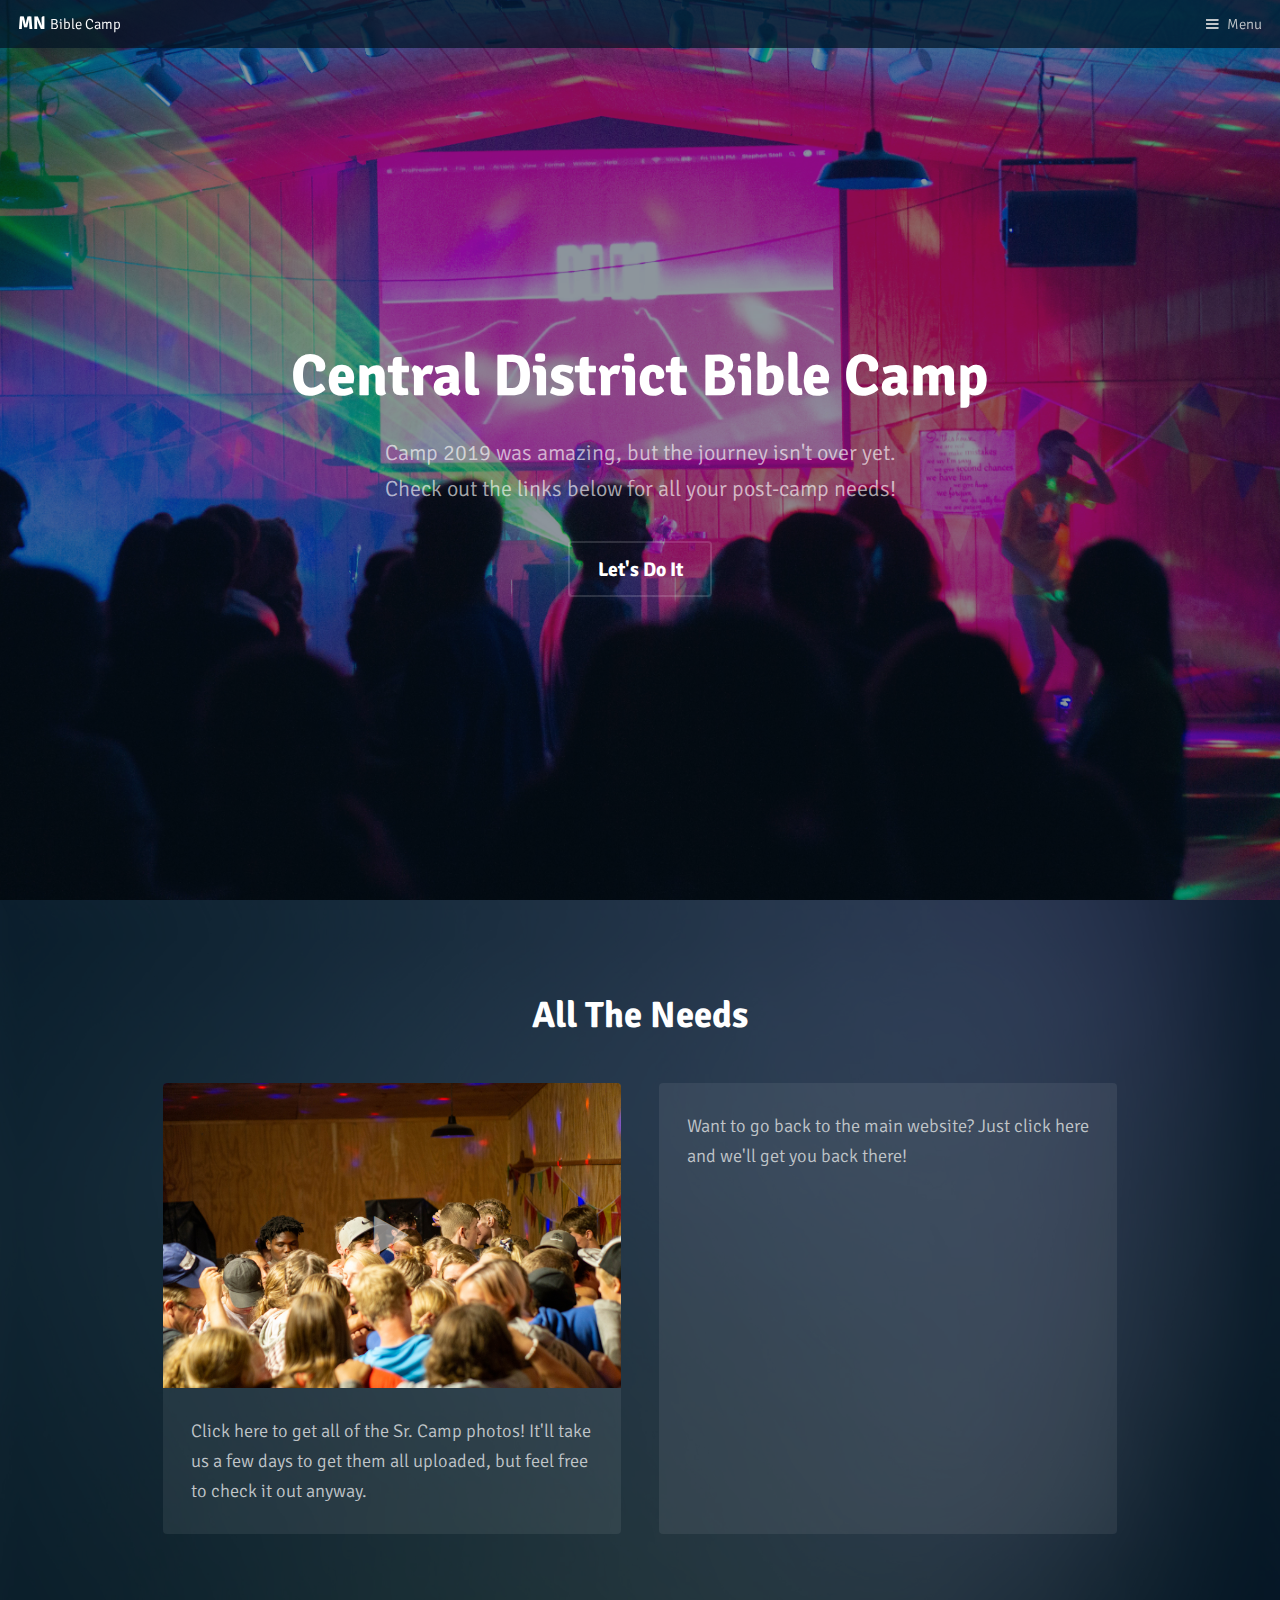
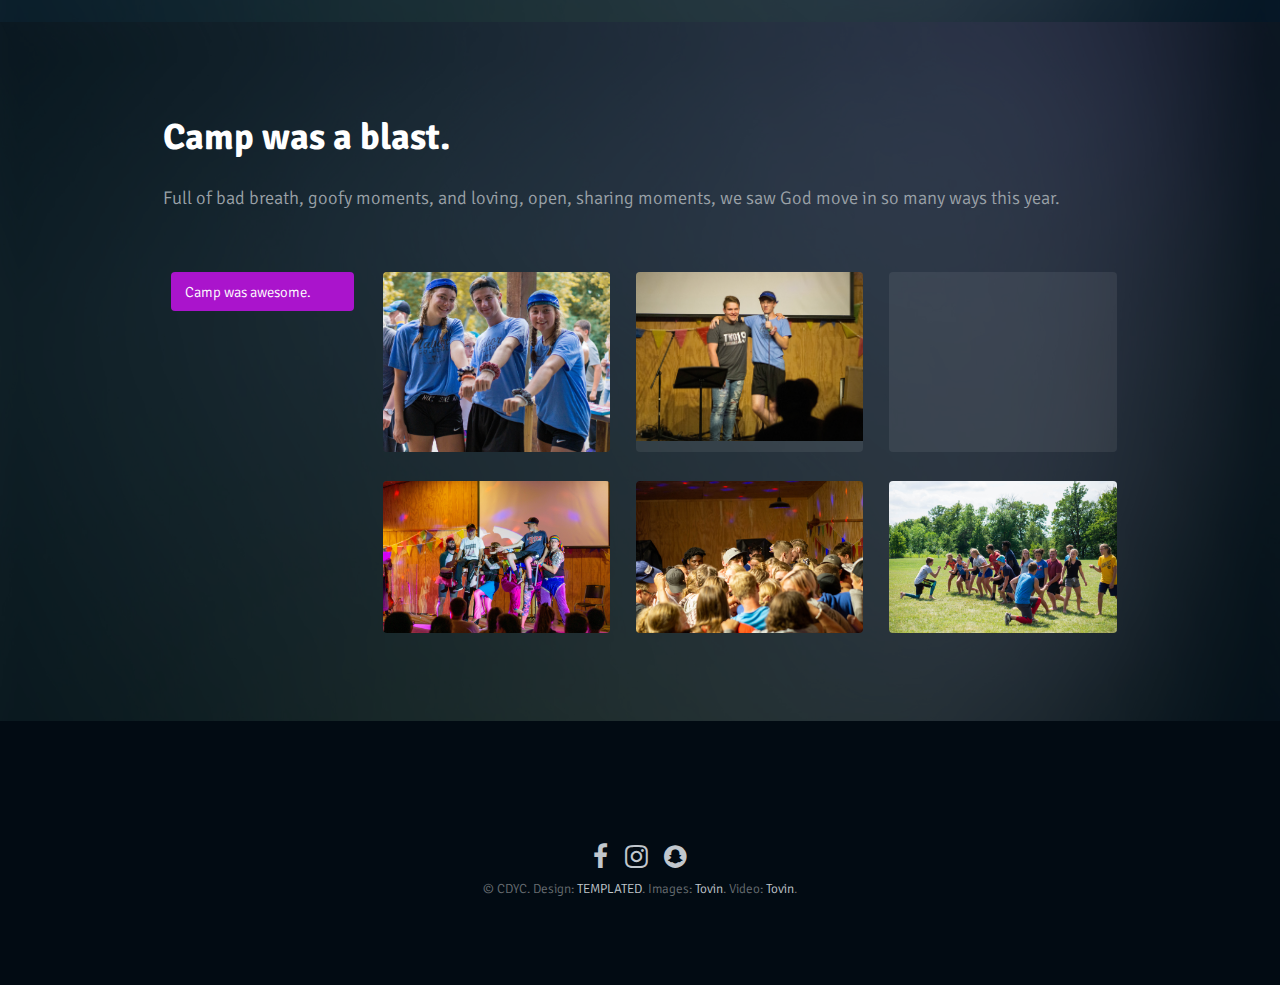
==== commit 839793f7: "Updated page" ====
--- a/index.html
+++ b/index.html
@@ -1,285 +1,197 @@
-<!DOCTYPE html>
-<html lang="en">
-
-<head>
-
-    <meta charset="utf-8">
-    <link rel="shortcut icon" type="image/png" href="icon.jpg" />
-
-
-    <title>Central District Youth Camp</title>
-    <!--
-Comila Template
-http://www.templatemo.com/tm-490-comila
--->
-    <meta http-equiv="X-UA-Compatible" content="IE=Edge">
-    <meta name="viewport" content="width=device-width, initial-scale=1">
-    <meta name="keywords" content="">
-    <meta name="description" content="">
-
-    <!-- stylesheets css -->
-    <link rel="stylesheet" href="css/bootstrap.min.css">
-    <link rel="stylesheet" href="css/animate.min.css">
-
-    <link rel="stylesheet" href="css/et-line-font.css">
-    <link rel="stylesheet" href="css/font-awesome.min.css">
-
-    <link rel="stylesheet" href="css/vegas.min.css">
-    <link rel="stylesheet" href="css/style.css">
-
-    <link href='https://fonts.googleapis.com/css?family=Rajdhani:400,500,700' rel='stylesheet' type='text/css'>
-
-</head>
-
-<body>
-
-    <!-- preloader section -->
-    <section class="preloader">
-        <div class="sk-circle">
-            <div class="sk-circle1 sk-child"></div>
-            <div class="sk-circle2 sk-child"></div>
-            <div class="sk-circle3 sk-child"></div>
-            <div class="sk-circle4 sk-child"></div>
-            <div class="sk-circle5 sk-child"></div>
-            <div class="sk-circle6 sk-child"></div>
-            <div class="sk-circle7 sk-child"></div>
-            <div class="sk-circle8 sk-child"></div>
-            <div class="sk-circle9 sk-child"></div>
-            <div class="sk-circle10 sk-child"></div>
-            <div class="sk-circle11 sk-child"></div>
-            <div class="sk-circle12 sk-child"></div>
-        </div>
-    </section>
-
-    <!-- home section -->
-    <section id="home">
-        <div class="container">
-            <div class="row">
-
-                <div class="col-md-offset-2 col-md-8 col-sm-12">
-                    <div class="home-thumb">
-                        <h1 class="wow fadeInUp" data-wow-delay="0.4s">Central District Youth Camp</h1>
-                        <h3 class="wow fadeInUp" data-wow-delay="0.6s">learn : grow : worship</h3>
-                        <h4 class="wow fadeInUp" data-wow-delay="0.8s">Bible Camp 2019</h4>
-                        <h4 class="wow fadeInUp" data-wow-delay="1s">July 29th - August 3rd, 2019</h4>
-                        <a href="#about" class="btn btn-lg btn-default smoothScroll wow fadeInUp hidden-xs" data-wow-delay="0.8s">Learn More</a>
-                        <a href="#" data-toggle="modal" data-target="#modal1" class="btn btn-lg btn-success smoothScroll wow fadeInUp" data-wow-delay="1.0s">Register</a>
-                    </div>
-                </div>
-
-            </div>
-        </div>
-    </section>
-
-    <!-- about section -->
-    <section id="about">
-        <div class="container">
-            <div class="row">
-
-                <div class="col-md-6 col-sm-12">
-                    <img src="images/about-img.jpg" class="img-responsive wow fadeInUp" alt="About">
-                </div>
-
-                <div class="col-md-6 col-sm-12">
-                    <div class="about-thumb">
-                        <div class="section-title">
-                            <h1 class="wow fadeIn" data-wow-delay="0.2s">central district youth camp 2019</h1>
-                            <h3 class="wow fadeInUp" data-wow-delay="0.4s">God is going to move; are you ready?</h3>
-                        </div>
-                        <div class="wow fadeInUp" data-wow-delay="0.6s">
-                            <script>
-                                // Set the date we're counting down to
-                                var countDownDate = new Date("Jul 29, 2019 16:00:00").getTime();
-                                // Update the count down every 1 second
-                                var x = setInterval(function() {
-                                    // Get todays date and time
-                                    var now = new Date().getTime();
-                                    // Find the distance between now and the count down date
-                                    var distance = countDownDate - now;
-                                    // Time calculations for days, hours, minutes and seconds
-                                    var days = Math.floor(distance / (1000 * 60 * 60 * 24));
-                                    var hours = Math.floor((distance % (1000 * 60 * 60 * 24)) / (1000 * 60 * 60));
-                                    var minutes = Math.floor((distance % (1000 * 60 * 60)) / (1000 * 60));
-                                    // Output the result in an element with id="demo"
-                                    document.getElementById("demo").innerHTML = days + " days, " + hours + " hours, and " +
-                                        minutes + " minutes, ";
-                                    // If the count down is over, write some text 
-                                    if (distance < 0) {
-                                        clearInterval(x);
-                                        document.getElementById("demo").innerHTML = "now";
-                                    }
-                                }, 1000);
-                            </script>
-                            <p>Central District Youth Camp 2019 starts in
-                                <i id="demo"></i> and we're more pumped than ever! We believe that God is going to move in great ways this year, and we can hardly wait to experience it! But we want you to be there to see it with us.</p>
-                            <p>Bible Camp is a time when you'll be able to grow closer with God, have a crazy fun time playing games and hanging out with other kids just like you, staying up late and getting up early, smelling like a barn full of pigs, and learning to worship God through your every breath! We have everything ready, but we're still missing one thing; you! Are you up for the challenge?</p>
-                        </div>
-                    </div>
-                </div>
-
-            </div>
-        </div>
-    </section>
-
-
-    <!-- feature section -->
-    <section id="feature">
-        <div class="container">
-            <div class="row">
-
-                <svg preserveAspectRatio="none" viewBox="0 0 100 102" height="100" width="100%" version="1.1" xmlns="http://www.w3.org/2000/svg" class="svgcolor-light">
-        <path d="M0 0 L50 100 L100 0 Z"></path>
-      </svg>
-
-                <div class="col-md-4 col-sm-6">
-                    <div class="media wow fadeInUp" data-wow-delay="0.4s">
-                        <div class="media-object media-left">
-                            <i class="icon icon-laptop"></i>
-                        </div>
-                        <div class="media-body">
-                            <h2 class="media-heading">Based in Christ</h2>
-                            <p>Here at Youth Camp, we believe that everything we do needs to be based on Christ, and so we only teach and promote ideas that are from the Bible, or that glorify God. Our number one priority is to bring campers closer to Christ, and we try to live that goal out every second of camp, and for the months afterwards too.</p>
-                        </div>
-                    </div>
-                </div>
-
-                <div class="col-md-4 col-sm-6">
-                    <div class="media wow fadeInUp" data-wow-delay="0.8s">
-                        <div class="media-object media-left">
-                            <i class="icon icon-refresh"></i>
-                        </div>
-                        <div class="media-body">
-                            <h2 class="media-heading">Two Camps</h2>
-                            <p>We have two separate camps running at the same time; this allows campers of all ages to have a beneficial environment in which they are free to grow and learn as much as possible. We have Jr. Camp, for kids ages 10 to 13, and our Sr. Camp, for youth ages 14 to 18.</p>
-                        </div>
-                    </div>
-                </div>
-
-                <div class="col-md-4 col-sm-8">
-                    <div class="media wow fadeInUp" data-wow-delay="1.2s">
-                        <div class="media-object media-left">
-                            <i class="icon icon-chat"></i>
-                        </div>
-                        <div class="media-body">
-                            <h2 class="media-heading">Family Through Christ</h2>
-                            <p>At camp, we do everything as a family. We eat together as a family, we play together as a family, and we pray together as a family. If something happens during camp that hurts your camper, you can be assured that we will do whatever we can to right the wrong, together, as a family.</p>
-                        </div>
-                    </div>
-                </div>
-
-                <div class="clearfix text-center col-md-12 col-sm-12">
-                    <a href="#contact" class="btn btn-default smoothScroll">Talk to us</a>
-                </div>
-
-            </div>
-        </div>
-    </section>
-
-    <!-- contact section -->
-    <section id="contact">
-        <div class="container">
-            <div class="row">
-
-                <div class="col-md-offset-2 col-md-8 col-sm-12">
-                    <div class="section-title">
-                        <h1 class="wow fadeInUp" data-wow-delay="0.3s">We Want to Hear From You!</h1>
-                        <p class="wow fadeInUp" data-wow-delay="0.6s">Need more information? Want to be on our summer staff? Worried about allergies? Send us a message and we'll get in contact with you as soon as possible!</p>
-                    </div>
-                    <div class="contact-form wow fadeInUp" data-wow-delay="1.0s">
-                        <form id="contact-form" method="post" action="https://formspree.io/camp@tjsanzen.net">
-                            <div class="col-md-6 col-sm-6">
-                                <input name="name" type="text" class="form-control" placeholder="Your Name" required>
-                            </div>
-                            <div class="col-md-6 col-sm-6">
-                                <input name="contact" type="text" class="form-control" placeholder="Phone or Email" required>
-                            </div>
-                            <div class="col-md-12 col-sm-12">
-                                <textarea name="message" class="form-control" placeholder="Message" rows="6" required></textarea>
-                            </div>
-                            <div class="col-md-offset-3 col-md-6 col-sm-offset-2 col-sm-8">
-                                <input name="submit" type="submit" class="form-control submit" id="submit" value="SEND MESSAGE">
-                            </div>
-                        </form>
-                    </div>
-                </div>
-
-            </div>
-        </div>
-    </section>
-
-    <!-- footer section -->
-    <footer>
-        <div class="container">
-            <div class="row">
-
-                <svg class="svgcolor-light" preserveAspectRatio="none" viewBox="0 0 100 102" height="100" width="100%" version="1.1" xmlns="http://www.w3.org/2000/svg">
-        <path d="M0 0 L50 100 L100 0 Z"></path>
-      </svg>
-
-                <div class="col-md-4 col-sm-6">
-                    <h2>bible camp 2019</h2>
-                    <div class="wow fadeInUp" data-wow-delay="0.3s">
-                        <p>Bible Camp 2019 (Central District Youth Camp) is run by the Mennonite Brethren, a Bible-based community of Mennonite believers. Our goal at Bible Camp is to help youth discover and encounter God's great love for them, and to bring them into a family-like community of believers, both peers and mentors. For more information, make sure to fill out the contact form above!</p>
-                        <p class="copyright-text">Copyright &copy; 2019 Mennonite Brethern <br> Designed by <a rel="nofollow" href="http://www.google.com/+templatemo" target="_parent">Templatemo</a> and <a rel="nofollow" href="http://tjsanzen.net" target="_blank">Tovin</a>.</p>
-                    </div>
-                </div>
-
-                <div class="col-md-1 col-sm-1"></div>
-
-                <div class="col-md-4 col-sm-5">
-                    <h2>Physical Location</h2>
-                    <p class="wow fadeInUp" data-wow-delay="0.6s">
-                        Sand Hill Lake Bible Camp<br> 1046 250th Ave SE <br> Fosston, MN 56542, USA
-                    </p>
-                    <ul class="social-icon">
-                        <li><a href="https://www.facebook.com/lakeregionmennonitechurch/" class="fa fa-facebook wow bounceIn" data-wow-delay="0.9s"></a></li>
-                        <li><a href="https://instagram.com/biblecampmn" class="fa fa-instagram wow bounceIn" data-wow-delay="1.4s"></a></li>
-                        <li><a href="http://lrmcdl.net" class="fa fa-dribbble wow bounceIn" data-wow-delay="1.6s"></a></li>
-                    </ul>
-                </div>
-
-            </div>
-        </div>
-    </footer>
-
-    <!-- Online Registration -->
-    <div class="modal fade" id="modal1" tabindex="-1" role="dialog" aria-labelledby="myModalLabel" aria-hidden="true">
-        <div class="modal-dialog">
-            <div class="modal-content modal-popup">
-                <div class="modal-header">
-                    <button type="button" class="close" data-dismiss="modal" aria-label="Close"><span aria-hidden="true">&times;</span></button>
-                    <h2 class="modal-title">How would you like to register?</h2>
-                </div>
-
-                <form onsubmit="window.open('register/index.html')">
-                    <strong><input  name="submit" type="button" class="form-control" id="submit" value="Register Online" onclick="window.open('https://form.jotform.com/91347695820162')"></strong>
-                    <strong><input name="submit" type="button" class="form-control" id="submit" value="Brochure" onclick="window.open('2019.pdf')"></strong>
-                    <strong><input name="submit" type="button" class="form-control" id="submit" value="FAQs" onclick="window.open('register/faqs.html')"></strong>
-
-                </form>
-
-            </div>
-        </div>
-    </div>
-
-
-
-
-
-
-    <!-- Back top -->
-    <a href="#back-top" class="go-top"><i class="fa fa-angle-up"></i></a>
-
-    <!-- javscript js -->
-    <script src="js/jquery.js"></script>
-    <script src="js/bootstrap.min.js"></script>
-
-    <script src="js/vegas.min.js"></script>
-
-    <script src="js/wow.min.js"></script>
-    <script src="js/smoothscroll.js"></script>
-    <script src="js/custom.js"></script>
-
-</body>
-
-</html>
+<!DOCTYPE HTML>
+<!--
+	Broadcast by TEMPLATED
+	templated.co @templatedco
+	Released for free under the Creative Commons Attribution 3.0 license (templated.co/license)
+-->
+<html>
+	<head>
+		<title>MN Bible Camp</title>
+		<meta charset="utf-8" />
+		<meta name="viewport" content="width=device-width, initial-scale=1" />
+		<link rel="stylesheet" href="assets/css/main.css" />
+	</head>
+	<body>
+
+		<!-- Header -->
+			<header id="header">
+				<h1><a href="#">MN <span>Bible Camp</span></a></h1>
+				<a href="#menu">Menu</a>
+			</header>
+
+		<!-- Nav -->
+			<nav id="menu">
+				<ul class="links">
+					<li><a href="index.html">Home</a></li>
+					<li><a href="generic.html">Generic</a></li>
+					<li><a href="elements.html">Elements</a></li>
+				</ul>
+			</nav>
+
+			<!-- Banner -->
+			<!--
+				To use a video as your background, set data-video to the name of your video without
+				its extension (eg. images/banner). Your video must be available in both .mp4 and .webm
+				formats to work correctly.
+			-->
+				<section id="banner" data-video="images/banner">
+					<div class="inner">
+						<header>
+							<h1>Central District Bible Camp</h1>
+							<p>Camp 2019 was amazing, but the journey isn't over yet.<br />
+							Check out the links below for all your post-camp needs!</p>
+						</header>
+						<a href="#main" class="button big alt scrolly">Let's Do It</a>
+					</div>
+
+				</section>
+
+		<!-- Main -->
+			<div id="main">
+
+			<!-- One -->
+				<section class="wrapper style1">
+					<div class="inner">
+						<header class="align-center">
+							<h2>All The Needs</h2>
+							<p></p>
+						</header>
+						<!-- 2 Column Video Section -->
+							<div class="flex flex-2">
+								<div class="video col">
+									<div class="image fit">
+										<img src="images/pic05.jpg" alt="" />
+										<div class="arrow">
+											<div class="icon fa-play"></div>
+										</div>
+									</div>
+									<p class="caption">
+										Click here to get all of the Sr. Camp photos! It'll take us a few days to get them all uploaded, but feel free to check it out anyway.
+									</p>
+									<a href="main/index.html" class="link"><span>Click Me</span></a>
+								</div>
+								<div class="video col">
+									<div class="image fit">
+										<img src="images/pic03.jpg" alt="" />
+										<div class="arrow">
+											<div class="icon fa-play"></div>
+										</div>
+									</div>
+									<p class="caption">
+										Want to go back to the main website? Just click here and we'll get you back there!
+									</p>
+									<a href="main/index.html" class="link"><span>Click Me</span></a>
+								</div>
+							</div>
+					</div>
+				</section>
+
+			<!-- Two -->
+				<section class="wrapper style2">
+					<div class="inner">
+						<header>
+							<h2>Camp was a blast.</h2>
+							<p>Full of bad breath, goofy moments, and loving, open, sharing moments, we saw God move in so many ways this year.</p>
+						</header>
+						<!-- Tabbed Video Section -->
+							<div class="flex flex-tabs">
+								<ul class="tab-list">
+                                    <li><a href="#" data-tab="tab-1" class="active">Camp was awesome.</a></li>
+								</ul>
+								<div class="tabs">
+
+									<!-- Tab 1 -->
+										<div class="tab tab-1 flex flex-3 active">
+											<!-- Video Thumbnail -->
+												<div class="video col">
+													<div class="image fit">
+														<img src="images/pic01.jpg" alt="" />
+														<div class="arrow">
+															<div class=""></div>
+														</div>
+													</div>
+													<a href="#" class="link"><span>Click Me</span></a>
+												</div>
+											<!-- Video Thumbnail -->
+												<div class="video col">
+													<div class="image fit">
+														<img src="images/pic02.jpg" alt="" />
+														<div class="arrow">
+															<div class=""></div>
+														</div>
+													</div>
+													<a href="#" class="link"><span>Click Me</span></a>
+												</div>
+											<!-- Video Thumbnail -->
+												<div class="video col">
+													<div class="image fit">
+														<img src="images/pic03.jpg" alt="" />
+														<div class="arrow">
+															<div class=""></div>
+														</div>
+													</div>
+													<a href="#" class="link"><span>Click Me</span></a>
+												</div>
+											<!-- Video Thumbnail -->
+												<div class="video col">
+													<div class="image fit">
+														<img src="images/pic04.jpg" alt="" />
+														<div class="arrow">
+															<div class=""></div>
+														</div>
+													</div>
+													<a href="#" class="link"><span>Click Me</span></a>
+												</div>
+											<!-- Video Thumbnail -->
+												<div class="video col">
+													<div class="image fit">
+														<img src="images/pic05.jpg" alt="" />
+														<div class="arrow">
+															<div class=""></div>
+														</div>
+													</div>
+													<a href="#" class="link"><span>Click Me</span></a>
+												</div>
+											<!-- Video Thumbnail -->
+												<div class="video col">
+													<div class="image fit">
+														<img src="images/pic06.jpg" alt="" />
+														<div class="arrow">
+															<div class=""></div>
+														</div>
+													</div>
+													<a href="#" class="link"><span>Click Me</span></a>
+												</div>
+										</div>
+
+								</div>
+							</div>
+					</div>
+				</section>
+
+        </div>
+		<!-- Footer -->
+			<footer id="footer">
+				<div class="inner">
+					
+				</div>
+				<div class="copyright">
+					<ul class="icons">
+						
+						<li><a href="https://facebook.com/lakeregionmennonitechurch" class="icon fa-facebook"><span class="label">Facebook</span></a></li>
+						<li><a href="https://instagram.com/biblecampmn" class="icon fa-instagram"><span class="label">Instagram</span></a></li>
+						<li><a href="https://snapchat.com/add/tjsanzen" class="icon fa-snapchat"><span class="label">Snapchat</span></a></li>
+					</ul>
+					&copy; CDYC. Design: <a href="https://templated.co">TEMPLATED</a>. Images: <a href="https://instagram.com/tovingram">Tovin</a>. Video: <a href="https://instagram.com/tovingram">Tovin</a>.
+				</div>
+			</footer>
+
+		<!-- Scripts -->
+			<script src="assets/js/jquery.min.js"></script>
+			<script src="assets/js/jquery.scrolly.min.js"></script>
+			<script src="assets/js/skel.min.js"></script>
+			<script src="assets/js/util.js"></script>
+			<script src="assets/js/main.js"></script>
+
+	</body>
+</html>--- a/assets/css/main.css
+++ b/assets/css/main.css
@@ -0,0 +1,3820 @@
+@charset "UTF-8";
+@import url(font-awesome.min.css);
+@import url("https://fonts.googleapis.com/css?family=Signika:300,700");
+
+/*
+	Broadcast by TEMPLATED
+	templated.co @templatedco
+	Released for free under the Creative Commons Attribution 3.0 license (templated.co/license)
+*/
+
+/* Reset */
+
+	html, body, div, span, applet, object, iframe, h1, h2, h3, h4, h5, h6, p, blockquote, pre, a, abbr, acronym, address, big, cite, code, del, dfn, em, img, ins, kbd, q, s, samp, small, strike, strong, sub, sup, tt, var, b, u, i, center, dl, dt, dd, ol, ul, li, fieldset, form, label, legend, table, caption, tbody, tfoot, thead, tr, th, td, article, aside, canvas, details, embed, figure, figcaption, footer, header, hgroup, menu, nav, output, ruby, section, summary, time, mark, audio, video {
+		margin: 0;
+		padding: 0;
+		border: 0;
+		font-size: 100%;
+		font: inherit;
+		vertical-align: baseline;
+	}
+
+	article, aside, details, figcaption, figure, footer, header, hgroup, menu, nav, section {
+		display: block;
+	}
+
+	body {
+		line-height: 1;
+	}
+
+	ol, ul {
+		list-style: none;
+	}
+
+	blockquote, q {
+		quotes: none;
+	}
+
+	blockquote:before, blockquote:after, q:before, q:after {
+		content: '';
+		content: none;
+	}
+
+	table {
+		border-collapse: collapse;
+		border-spacing: 0;
+	}
+
+	body {
+		-webkit-text-size-adjust: none;
+	}
+
+/* Box Model */
+
+	*, *:before, *:after {
+		-moz-box-sizing: border-box;
+		-webkit-box-sizing: border-box;
+		box-sizing: border-box;
+	}
+
+/* Containers */
+
+	.container {
+		margin-left: auto;
+		margin-right: auto;
+	}
+
+	.container.\31 25\25 {
+		width: 100%;
+		max-width: 100em;
+		min-width: 80em;
+	}
+
+	.container.\37 5\25 {
+		width: 60em;
+	}
+
+	.container.\35 0\25 {
+		width: 40em;
+	}
+
+	.container.\32 5\25 {
+		width: 20em;
+	}
+
+	.container {
+		width: 80em;
+	}
+
+	@media screen and (max-width: 1680px) {
+
+		.container.\31 25\25 {
+			width: 100%;
+			max-width: 100em;
+			min-width: 80em;
+		}
+
+		.container.\37 5\25 {
+			width: 60em;
+		}
+
+		.container.\35 0\25 {
+			width: 40em;
+		}
+
+		.container.\32 5\25 {
+			width: 20em;
+		}
+
+		.container {
+			width: 80em;
+		}
+
+	}
+
+	@media screen and (max-width: 1280px) {
+
+		.container.\31 25\25 {
+			width: 100%;
+			max-width: 81.25em;
+			min-width: 65em;
+		}
+
+		.container.\37 5\25 {
+			width: 48.75em;
+		}
+
+		.container.\35 0\25 {
+			width: 32.5em;
+		}
+
+		.container.\32 5\25 {
+			width: 16.25em;
+		}
+
+		.container {
+			width: 65em;
+		}
+
+	}
+
+	@media screen and (max-width: 980px) {
+
+		.container.\31 25\25 {
+			width: 100%;
+			max-width: 112.5%;
+			min-width: 90%;
+		}
+
+		.container.\37 5\25 {
+			width: 67.5%;
+		}
+
+		.container.\35 0\25 {
+			width: 45%;
+		}
+
+		.container.\32 5\25 {
+			width: 22.5%;
+		}
+
+		.container {
+			width: 90%;
+		}
+
+	}
+
+	@media screen and (max-width: 736px) {
+
+		.container.\31 25\25 {
+			width: 100%;
+			max-width: 112.5%;
+			min-width: 90%;
+		}
+
+		.container.\37 5\25 {
+			width: 67.5%;
+		}
+
+		.container.\35 0\25 {
+			width: 45%;
+		}
+
+		.container.\32 5\25 {
+			width: 22.5%;
+		}
+
+		.container {
+			width: 90% !important;
+		}
+
+	}
+
+	@media screen and (max-width: 480px) {
+
+		.container.\31 25\25 {
+			width: 100%;
+			max-width: 112.5%;
+			min-width: 90%;
+		}
+
+		.container.\37 5\25 {
+			width: 67.5%;
+		}
+
+		.container.\35 0\25 {
+			width: 45%;
+		}
+
+		.container.\32 5\25 {
+			width: 22.5%;
+		}
+
+		.container {
+			width: 90% !important;
+		}
+
+	}
+
+/* Grid */
+
+	.row {
+		border-bottom: solid 1px transparent;
+		-moz-box-sizing: border-box;
+		-webkit-box-sizing: border-box;
+		box-sizing: border-box;
+	}
+
+	.row > * {
+		float: left;
+		-moz-box-sizing: border-box;
+		-webkit-box-sizing: border-box;
+		box-sizing: border-box;
+	}
+
+	.row:after, .row:before {
+		content: '';
+		display: block;
+		clear: both;
+		height: 0;
+	}
+
+	.row.uniform > * > :first-child {
+		margin-top: 0;
+	}
+
+	.row.uniform > * > :last-child {
+		margin-bottom: 0;
+	}
+
+	.row.\30 \25 > * {
+		padding: 0 0 0 0em;
+	}
+
+	.row.\30 \25 {
+		margin: 0 0 -1px 0em;
+	}
+
+	.row.uniform.\30 \25 > * {
+		padding: 0em 0 0 0em;
+	}
+
+	.row.uniform.\30 \25 {
+		margin: 0em 0 -1px 0em;
+	}
+
+	.row > * {
+		padding: 0 0 0 2em;
+	}
+
+	.row {
+		margin: 0 0 -1px -2em;
+	}
+
+	.row.uniform > * {
+		padding: 2em 0 0 2em;
+	}
+
+	.row.uniform {
+		margin: -2em 0 -1px -2em;
+	}
+
+	.row.\32 00\25 > * {
+		padding: 0 0 0 4em;
+	}
+
+	.row.\32 00\25 {
+		margin: 0 0 -1px -4em;
+	}
+
+	.row.uniform.\32 00\25 > * {
+		padding: 4em 0 0 4em;
+	}
+
+	.row.uniform.\32 00\25 {
+		margin: -4em 0 -1px -4em;
+	}
+
+	.row.\31 50\25 > * {
+		padding: 0 0 0 3em;
+	}
+
+	.row.\31 50\25 {
+		margin: 0 0 -1px -3em;
+	}
+
+	.row.uniform.\31 50\25 > * {
+		padding: 3em 0 0 3em;
+	}
+
+	.row.uniform.\31 50\25 {
+		margin: -3em 0 -1px -3em;
+	}
+
+	.row.\35 0\25 > * {
+		padding: 0 0 0 1em;
+	}
+
+	.row.\35 0\25 {
+		margin: 0 0 -1px -1em;
+	}
+
+	.row.uniform.\35 0\25 > * {
+		padding: 1em 0 0 1em;
+	}
+
+	.row.uniform.\35 0\25 {
+		margin: -1em 0 -1px -1em;
+	}
+
+	.row.\32 5\25 > * {
+		padding: 0 0 0 0.5em;
+	}
+
+	.row.\32 5\25 {
+		margin: 0 0 -1px -0.5em;
+	}
+
+	.row.uniform.\32 5\25 > * {
+		padding: 0.5em 0 0 0.5em;
+	}
+
+	.row.uniform.\32 5\25 {
+		margin: -0.5em 0 -1px -0.5em;
+	}
+
+	.\31 2u, .\31 2u\24 {
+		width: 100%;
+		clear: none;
+		margin-left: 0;
+	}
+
+	.\31 1u, .\31 1u\24 {
+		width: 91.6666666667%;
+		clear: none;
+		margin-left: 0;
+	}
+
+	.\31 0u, .\31 0u\24 {
+		width: 83.3333333333%;
+		clear: none;
+		margin-left: 0;
+	}
+
+	.\39 u, .\39 u\24 {
+		width: 75%;
+		clear: none;
+		margin-left: 0;
+	}
+
+	.\38 u, .\38 u\24 {
+		width: 66.6666666667%;
+		clear: none;
+		margin-left: 0;
+	}
+
+	.\37 u, .\37 u\24 {
+		width: 58.3333333333%;
+		clear: none;
+		margin-left: 0;
+	}
+
+	.\36 u, .\36 u\24 {
+		width: 50%;
+		clear: none;
+		margin-left: 0;
+	}
+
+	.\35 u, .\35 u\24 {
+		width: 41.6666666667%;
+		clear: none;
+		margin-left: 0;
+	}
+
+	.\34 u, .\34 u\24 {
+		width: 33.3333333333%;
+		clear: none;
+		margin-left: 0;
+	}
+
+	.\33 u, .\33 u\24 {
+		width: 25%;
+		clear: none;
+		margin-left: 0;
+	}
+
+	.\32 u, .\32 u\24 {
+		width: 16.6666666667%;
+		clear: none;
+		margin-left: 0;
+	}
+
+	.\31 u, .\31 u\24 {
+		width: 8.3333333333%;
+		clear: none;
+		margin-left: 0;
+	}
+
+	.\31 2u\24 + *,
+	.\31 1u\24 + *,
+	.\31 0u\24 + *,
+	.\39 u\24 + *,
+	.\38 u\24 + *,
+	.\37 u\24 + *,
+	.\36 u\24 + *,
+	.\35 u\24 + *,
+	.\34 u\24 + *,
+	.\33 u\24 + *,
+	.\32 u\24 + *,
+	.\31 u\24 + * {
+		clear: left;
+	}
+
+	.\-11u {
+		margin-left: 91.66667%;
+	}
+
+	.\-10u {
+		margin-left: 83.33333%;
+	}
+
+	.\-9u {
+		margin-left: 75%;
+	}
+
+	.\-8u {
+		margin-left: 66.66667%;
+	}
+
+	.\-7u {
+		margin-left: 58.33333%;
+	}
+
+	.\-6u {
+		margin-left: 50%;
+	}
+
+	.\-5u {
+		margin-left: 41.66667%;
+	}
+
+	.\-4u {
+		margin-left: 33.33333%;
+	}
+
+	.\-3u {
+		margin-left: 25%;
+	}
+
+	.\-2u {
+		margin-left: 16.66667%;
+	}
+
+	.\-1u {
+		margin-left: 8.33333%;
+	}
+
+	@media screen and (max-width: 1680px) {
+
+		.row > * {
+			padding: 0 0 0 2em;
+		}
+
+		.row {
+			margin: 0 0 -1px -2em;
+		}
+
+		.row.uniform > * {
+			padding: 2em 0 0 2em;
+		}
+
+		.row.uniform {
+			margin: -2em 0 -1px -2em;
+		}
+
+		.row.\32 00\25 > * {
+			padding: 0 0 0 4em;
+		}
+
+		.row.\32 00\25 {
+			margin: 0 0 -1px -4em;
+		}
+
+		.row.uniform.\32 00\25 > * {
+			padding: 4em 0 0 4em;
+		}
+
+		.row.uniform.\32 00\25 {
+			margin: -4em 0 -1px -4em;
+		}
+
+		.row.\31 50\25 > * {
+			padding: 0 0 0 3em;
+		}
+
+		.row.\31 50\25 {
+			margin: 0 0 -1px -3em;
+		}
+
+		.row.uniform.\31 50\25 > * {
+			padding: 3em 0 0 3em;
+		}
+
+		.row.uniform.\31 50\25 {
+			margin: -3em 0 -1px -3em;
+		}
+
+		.row.\35 0\25 > * {
+			padding: 0 0 0 1em;
+		}
+
+		.row.\35 0\25 {
+			margin: 0 0 -1px -1em;
+		}
+
+		.row.uniform.\35 0\25 > * {
+			padding: 1em 0 0 1em;
+		}
+
+		.row.uniform.\35 0\25 {
+			margin: -1em 0 -1px -1em;
+		}
+
+		.row.\32 5\25 > * {
+			padding: 0 0 0 0.5em;
+		}
+
+		.row.\32 5\25 {
+			margin: 0 0 -1px -0.5em;
+		}
+
+		.row.uniform.\32 5\25 > * {
+			padding: 0.5em 0 0 0.5em;
+		}
+
+		.row.uniform.\32 5\25 {
+			margin: -0.5em 0 -1px -0.5em;
+		}
+
+		.\31 2u\28xlarge\29, .\31 2u\24\28xlarge\29 {
+			width: 100%;
+			clear: none;
+			margin-left: 0;
+		}
+
+		.\31 1u\28xlarge\29, .\31 1u\24\28xlarge\29 {
+			width: 91.6666666667%;
+			clear: none;
+			margin-left: 0;
+		}
+
+		.\31 0u\28xlarge\29, .\31 0u\24\28xlarge\29 {
+			width: 83.3333333333%;
+			clear: none;
+			margin-left: 0;
+		}
+
+		.\39 u\28xlarge\29, .\39 u\24\28xlarge\29 {
+			width: 75%;
+			clear: none;
+			margin-left: 0;
+		}
+
+		.\38 u\28xlarge\29, .\38 u\24\28xlarge\29 {
+			width: 66.6666666667%;
+			clear: none;
+			margin-left: 0;
+		}
+
+		.\37 u\28xlarge\29, .\37 u\24\28xlarge\29 {
+			width: 58.3333333333%;
+			clear: none;
+			margin-left: 0;
+		}
+
+		.\36 u\28xlarge\29, .\36 u\24\28xlarge\29 {
+			width: 50%;
+			clear: none;
+			margin-left: 0;
+		}
+
+		.\35 u\28xlarge\29, .\35 u\24\28xlarge\29 {
+			width: 41.6666666667%;
+			clear: none;
+			margin-left: 0;
+		}
+
+		.\34 u\28xlarge\29, .\34 u\24\28xlarge\29 {
+			width: 33.3333333333%;
+			clear: none;
+			margin-left: 0;
+		}
+
+		.\33 u\28xlarge\29, .\33 u\24\28xlarge\29 {
+			width: 25%;
+			clear: none;
+			margin-left: 0;
+		}
+
+		.\32 u\28xlarge\29, .\32 u\24\28xlarge\29 {
+			width: 16.6666666667%;
+			clear: none;
+			margin-left: 0;
+		}
+
+		.\31 u\28xlarge\29, .\31 u\24\28xlarge\29 {
+			width: 8.3333333333%;
+			clear: none;
+			margin-left: 0;
+		}
+
+		.\31 2u\24\28xlarge\29 + *,
+		.\31 1u\24\28xlarge\29 + *,
+		.\31 0u\24\28xlarge\29 + *,
+		.\39 u\24\28xlarge\29 + *,
+		.\38 u\24\28xlarge\29 + *,
+		.\37 u\24\28xlarge\29 + *,
+		.\36 u\24\28xlarge\29 + *,
+		.\35 u\24\28xlarge\29 + *,
+		.\34 u\24\28xlarge\29 + *,
+		.\33 u\24\28xlarge\29 + *,
+		.\32 u\24\28xlarge\29 + *,
+		.\31 u\24\28xlarge\29 + * {
+			clear: left;
+		}
+
+		.\-11u\28xlarge\29 {
+			margin-left: 91.66667%;
+		}
+
+		.\-10u\28xlarge\29 {
+			margin-left: 83.33333%;
+		}
+
+		.\-9u\28xlarge\29 {
+			margin-left: 75%;
+		}
+
+		.\-8u\28xlarge\29 {
+			margin-left: 66.66667%;
+		}
+
+		.\-7u\28xlarge\29 {
+			margin-left: 58.33333%;
+		}
+
+		.\-6u\28xlarge\29 {
+			margin-left: 50%;
+		}
+
+		.\-5u\28xlarge\29 {
+			margin-left: 41.66667%;
+		}
+
+		.\-4u\28xlarge\29 {
+			margin-left: 33.33333%;
+		}
+
+		.\-3u\28xlarge\29 {
+			margin-left: 25%;
+		}
+
+		.\-2u\28xlarge\29 {
+			margin-left: 16.66667%;
+		}
+
+		.\-1u\28xlarge\29 {
+			margin-left: 8.33333%;
+		}
+
+	}
+
+	@media screen and (max-width: 1280px) {
+
+		.row > * {
+			padding: 0 0 0 1.5em;
+		}
+
+		.row {
+			margin: 0 0 -1px -1.5em;
+		}
+
+		.row.uniform > * {
+			padding: 1.5em 0 0 1.5em;
+		}
+
+		.row.uniform {
+			margin: -1.5em 0 -1px -1.5em;
+		}
+
+		.row.\32 00\25 > * {
+			padding: 0 0 0 3em;
+		}
+
+		.row.\32 00\25 {
+			margin: 0 0 -1px -3em;
+		}
+
+		.row.uniform.\32 00\25 > * {
+			padding: 3em 0 0 3em;
+		}
+
+		.row.uniform.\32 00\25 {
+			margin: -3em 0 -1px -3em;
+		}
+
+		.row.\31 50\25 > * {
+			padding: 0 0 0 2.25em;
+		}
+
+		.row.\31 50\25 {
+			margin: 0 0 -1px -2.25em;
+		}
+
+		.row.uniform.\31 50\25 > * {
+			padding: 2.25em 0 0 2.25em;
+		}
+
+		.row.uniform.\31 50\25 {
+			margin: -2.25em 0 -1px -2.25em;
+		}
+
+		.row.\35 0\25 > * {
+			padding: 0 0 0 0.75em;
+		}
+
+		.row.\35 0\25 {
+			margin: 0 0 -1px -0.75em;
+		}
+
+		.row.uniform.\35 0\25 > * {
+			padding: 0.75em 0 0 0.75em;
+		}
+
+		.row.uniform.\35 0\25 {
+			margin: -0.75em 0 -1px -0.75em;
+		}
+
+		.row.\32 5\25 > * {
+			padding: 0 0 0 0.375em;
+		}
+
+		.row.\32 5\25 {
+			margin: 0 0 -1px -0.375em;
+		}
+
+		.row.uniform.\32 5\25 > * {
+			padding: 0.375em 0 0 0.375em;
+		}
+
+		.row.uniform.\32 5\25 {
+			margin: -0.375em 0 -1px -0.375em;
+		}
+
+		.\31 2u\28large\29, .\31 2u\24\28large\29 {
+			width: 100%;
+			clear: none;
+			margin-left: 0;
+		}
+
+		.\31 1u\28large\29, .\31 1u\24\28large\29 {
+			width: 91.6666666667%;
+			clear: none;
+			margin-left: 0;
+		}
+
+		.\31 0u\28large\29, .\31 0u\24\28large\29 {
+			width: 83.3333333333%;
+			clear: none;
+			margin-left: 0;
+		}
+
+		.\39 u\28large\29, .\39 u\24\28large\29 {
+			width: 75%;
+			clear: none;
+			margin-left: 0;
+		}
+
+		.\38 u\28large\29, .\38 u\24\28large\29 {
+			width: 66.6666666667%;
+			clear: none;
+			margin-left: 0;
+		}
+
+		.\37 u\28large\29, .\37 u\24\28large\29 {
+			width: 58.3333333333%;
+			clear: none;
+			margin-left: 0;
+		}
+
+		.\36 u\28large\29, .\36 u\24\28large\29 {
+			width: 50%;
+			clear: none;
+			margin-left: 0;
+		}
+
+		.\35 u\28large\29, .\35 u\24\28large\29 {
+			width: 41.6666666667%;
+			clear: none;
+			margin-left: 0;
+		}
+
+		.\34 u\28large\29, .\34 u\24\28large\29 {
+			width: 33.3333333333%;
+			clear: none;
+			margin-left: 0;
+		}
+
+		.\33 u\28large\29, .\33 u\24\28large\29 {
+			width: 25%;
+			clear: none;
+			margin-left: 0;
+		}
+
+		.\32 u\28large\29, .\32 u\24\28large\29 {
+			width: 16.6666666667%;
+			clear: none;
+			margin-left: 0;
+		}
+
+		.\31 u\28large\29, .\31 u\24\28large\29 {
+			width: 8.3333333333%;
+			clear: none;
+			margin-left: 0;
+		}
+
+		.\31 2u\24\28large\29 + *,
+		.\31 1u\24\28large\29 + *,
+		.\31 0u\24\28large\29 + *,
+		.\39 u\24\28large\29 + *,
+		.\38 u\24\28large\29 + *,
+		.\37 u\24\28large\29 + *,
+		.\36 u\24\28large\29 + *,
+		.\35 u\24\28large\29 + *,
+		.\34 u\24\28large\29 + *,
+		.\33 u\24\28large\29 + *,
+		.\32 u\24\28large\29 + *,
+		.\31 u\24\28large\29 + * {
+			clear: left;
+		}
+
+		.\-11u\28large\29 {
+			margin-left: 91.66667%;
+		}
+
+		.\-10u\28large\29 {
+			margin-left: 83.33333%;
+		}
+
+		.\-9u\28large\29 {
+			margin-left: 75%;
+		}
+
+		.\-8u\28large\29 {
+			margin-left: 66.66667%;
+		}
+
+		.\-7u\28large\29 {
+			margin-left: 58.33333%;
+		}
+
+		.\-6u\28large\29 {
+			margin-left: 50%;
+		}
+
+		.\-5u\28large\29 {
+			margin-left: 41.66667%;
+		}
+
+		.\-4u\28large\29 {
+			margin-left: 33.33333%;
+		}
+
+		.\-3u\28large\29 {
+			margin-left: 25%;
+		}
+
+		.\-2u\28large\29 {
+			margin-left: 16.66667%;
+		}
+
+		.\-1u\28large\29 {
+			margin-left: 8.33333%;
+		}
+
+	}
+
+	@media screen and (max-width: 980px) {
+
+		.row > * {
+			padding: 0 0 0 1.5em;
+		}
+
+		.row {
+			margin: 0 0 -1px -1.5em;
+		}
+
+		.row.uniform > * {
+			padding: 1.5em 0 0 1.5em;
+		}
+
+		.row.uniform {
+			margin: -1.5em 0 -1px -1.5em;
+		}
+
+		.row.\32 00\25 > * {
+			padding: 0 0 0 3em;
+		}
+
+		.row.\32 00\25 {
+			margin: 0 0 -1px -3em;
+		}
+
+		.row.uniform.\32 00\25 > * {
+			padding: 3em 0 0 3em;
+		}
+
+		.row.uniform.\32 00\25 {
+			margin: -3em 0 -1px -3em;
+		}
+
+		.row.\31 50\25 > * {
+			padding: 0 0 0 2.25em;
+		}
+
+		.row.\31 50\25 {
+			margin: 0 0 -1px -2.25em;
+		}
+
+		.row.uniform.\31 50\25 > * {
+			padding: 2.25em 0 0 2.25em;
+		}
+
+		.row.uniform.\31 50\25 {
+			margin: -2.25em 0 -1px -2.25em;
+		}
+
+		.row.\35 0\25 > * {
+			padding: 0 0 0 0.75em;
+		}
+
+		.row.\35 0\25 {
+			margin: 0 0 -1px -0.75em;
+		}
+
+		.row.uniform.\35 0\25 > * {
+			padding: 0.75em 0 0 0.75em;
+		}
+
+		.row.uniform.\35 0\25 {
+			margin: -0.75em 0 -1px -0.75em;
+		}
+
+		.row.\32 5\25 > * {
+			padding: 0 0 0 0.375em;
+		}
+
+		.row.\32 5\25 {
+			margin: 0 0 -1px -0.375em;
+		}
+
+		.row.uniform.\32 5\25 > * {
+			padding: 0.375em 0 0 0.375em;
+		}
+
+		.row.uniform.\32 5\25 {
+			margin: -0.375em 0 -1px -0.375em;
+		}
+
+		.\31 2u\28medium\29, .\31 2u\24\28medium\29 {
+			width: 100%;
+			clear: none;
+			margin-left: 0;
+		}
+
+		.\31 1u\28medium\29, .\31 1u\24\28medium\29 {
+			width: 91.6666666667%;
+			clear: none;
+			margin-left: 0;
+		}
+
+		.\31 0u\28medium\29, .\31 0u\24\28medium\29 {
+			width: 83.3333333333%;
+			clear: none;
+			margin-left: 0;
+		}
+
+		.\39 u\28medium\29, .\39 u\24\28medium\29 {
+			width: 75%;
+			clear: none;
+			margin-left: 0;
+		}
+
+		.\38 u\28medium\29, .\38 u\24\28medium\29 {
+			width: 66.6666666667%;
+			clear: none;
+			margin-left: 0;
+		}
+
+		.\37 u\28medium\29, .\37 u\24\28medium\29 {
+			width: 58.3333333333%;
+			clear: none;
+			margin-left: 0;
+		}
+
+		.\36 u\28medium\29, .\36 u\24\28medium\29 {
+			width: 50%;
+			clear: none;
+			margin-left: 0;
+		}
+
+		.\35 u\28medium\29, .\35 u\24\28medium\29 {
+			width: 41.6666666667%;
+			clear: none;
+			margin-left: 0;
+		}
+
+		.\34 u\28medium\29, .\34 u\24\28medium\29 {
+			width: 33.3333333333%;
+			clear: none;
+			margin-left: 0;
+		}
+
+		.\33 u\28medium\29, .\33 u\24\28medium\29 {
+			width: 25%;
+			clear: none;
+			margin-left: 0;
+		}
+
+		.\32 u\28medium\29, .\32 u\24\28medium\29 {
+			width: 16.6666666667%;
+			clear: none;
+			margin-left: 0;
+		}
+
+		.\31 u\28medium\29, .\31 u\24\28medium\29 {
+			width: 8.3333333333%;
+			clear: none;
+			margin-left: 0;
+		}
+
+		.\31 2u\24\28medium\29 + *,
+		.\31 1u\24\28medium\29 + *,
+		.\31 0u\24\28medium\29 + *,
+		.\39 u\24\28medium\29 + *,
+		.\38 u\24\28medium\29 + *,
+		.\37 u\24\28medium\29 + *,
+		.\36 u\24\28medium\29 + *,
+		.\35 u\24\28medium\29 + *,
+		.\34 u\24\28medium\29 + *,
+		.\33 u\24\28medium\29 + *,
+		.\32 u\24\28medium\29 + *,
+		.\31 u\24\28medium\29 + * {
+			clear: left;
+		}
+
+		.\-11u\28medium\29 {
+			margin-left: 91.66667%;
+		}
+
+		.\-10u\28medium\29 {
+			margin-left: 83.33333%;
+		}
+
+		.\-9u\28medium\29 {
+			margin-left: 75%;
+		}
+
+		.\-8u\28medium\29 {
+			margin-left: 66.66667%;
+		}
+
+		.\-7u\28medium\29 {
+			margin-left: 58.33333%;
+		}
+
+		.\-6u\28medium\29 {
+			margin-left: 50%;
+		}
+
+		.\-5u\28medium\29 {
+			margin-left: 41.66667%;
+		}
+
+		.\-4u\28medium\29 {
+			margin-left: 33.33333%;
+		}
+
+		.\-3u\28medium\29 {
+			margin-left: 25%;
+		}
+
+		.\-2u\28medium\29 {
+			margin-left: 16.66667%;
+		}
+
+		.\-1u\28medium\29 {
+			margin-left: 8.33333%;
+		}
+
+	}
+
+	@media screen and (max-width: 736px) {
+
+		.row > * {
+			padding: 0 0 0 1.25em;
+		}
+
+		.row {
+			margin: 0 0 -1px -1.25em;
+		}
+
+		.row.uniform > * {
+			padding: 1.25em 0 0 1.25em;
+		}
+
+		.row.uniform {
+			margin: -1.25em 0 -1px -1.25em;
+		}
+
+		.row.\32 00\25 > * {
+			padding: 0 0 0 2.5em;
+		}
+
+		.row.\32 00\25 {
+			margin: 0 0 -1px -2.5em;
+		}
+
+		.row.uniform.\32 00\25 > * {
+			padding: 2.5em 0 0 2.5em;
+		}
+
+		.row.uniform.\32 00\25 {
+			margin: -2.5em 0 -1px -2.5em;
+		}
+
+		.row.\31 50\25 > * {
+			padding: 0 0 0 1.875em;
+		}
+
+		.row.\31 50\25 {
+			margin: 0 0 -1px -1.875em;
+		}
+
+		.row.uniform.\31 50\25 > * {
+			padding: 1.875em 0 0 1.875em;
+		}
+
+		.row.uniform.\31 50\25 {
+			margin: -1.875em 0 -1px -1.875em;
+		}
+
+		.row.\35 0\25 > * {
+			padding: 0 0 0 0.625em;
+		}
+
+		.row.\35 0\25 {
+			margin: 0 0 -1px -0.625em;
+		}
+
+		.row.uniform.\35 0\25 > * {
+			padding: 0.625em 0 0 0.625em;
+		}
+
+		.row.uniform.\35 0\25 {
+			margin: -0.625em 0 -1px -0.625em;
+		}
+
+		.row.\32 5\25 > * {
+			padding: 0 0 0 0.3125em;
+		}
+
+		.row.\32 5\25 {
+			margin: 0 0 -1px -0.3125em;
+		}
+
+		.row.uniform.\32 5\25 > * {
+			padding: 0.3125em 0 0 0.3125em;
+		}
+
+		.row.uniform.\32 5\25 {
+			margin: -0.3125em 0 -1px -0.3125em;
+		}
+
+		.\31 2u\28small\29, .\31 2u\24\28small\29 {
+			width: 100%;
+			clear: none;
+			margin-left: 0;
+		}
+
+		.\31 1u\28small\29, .\31 1u\24\28small\29 {
+			width: 91.6666666667%;
+			clear: none;
+			margin-left: 0;
+		}
+
+		.\31 0u\28small\29, .\31 0u\24\28small\29 {
+			width: 83.3333333333%;
+			clear: none;
+			margin-left: 0;
+		}
+
+		.\39 u\28small\29, .\39 u\24\28small\29 {
+			width: 75%;
+			clear: none;
+			margin-left: 0;
+		}
+
+		.\38 u\28small\29, .\38 u\24\28small\29 {
+			width: 66.6666666667%;
+			clear: none;
+			margin-left: 0;
+		}
+
+		.\37 u\28small\29, .\37 u\24\28small\29 {
+			width: 58.3333333333%;
+			clear: none;
+			margin-left: 0;
+		}
+
+		.\36 u\28small\29, .\36 u\24\28small\29 {
+			width: 50%;
+			clear: none;
+			margin-left: 0;
+		}
+
+		.\35 u\28small\29, .\35 u\24\28small\29 {
+			width: 41.6666666667%;
+			clear: none;
+			margin-left: 0;
+		}
+
+		.\34 u\28small\29, .\34 u\24\28small\29 {
+			width: 33.3333333333%;
+			clear: none;
+			margin-left: 0;
+		}
+
+		.\33 u\28small\29, .\33 u\24\28small\29 {
+			width: 25%;
+			clear: none;
+			margin-left: 0;
+		}
+
+		.\32 u\28small\29, .\32 u\24\28small\29 {
+			width: 16.6666666667%;
+			clear: none;
+			margin-left: 0;
+		}
+
+		.\31 u\28small\29, .\31 u\24\28small\29 {
+			width: 8.3333333333%;
+			clear: none;
+			margin-left: 0;
+		}
+
+		.\31 2u\24\28small\29 + *,
+		.\31 1u\24\28small\29 + *,
+		.\31 0u\24\28small\29 + *,
+		.\39 u\24\28small\29 + *,
+		.\38 u\24\28small\29 + *,
+		.\37 u\24\28small\29 + *,
+		.\36 u\24\28small\29 + *,
+		.\35 u\24\28small\29 + *,
+		.\34 u\24\28small\29 + *,
+		.\33 u\24\28small\29 + *,
+		.\32 u\24\28small\29 + *,
+		.\31 u\24\28small\29 + * {
+			clear: left;
+		}
+
+		.\-11u\28small\29 {
+			margin-left: 91.66667%;
+		}
+
+		.\-10u\28small\29 {
+			margin-left: 83.33333%;
+		}
+
+		.\-9u\28small\29 {
+			margin-left: 75%;
+		}
+
+		.\-8u\28small\29 {
+			margin-left: 66.66667%;
+		}
+
+		.\-7u\28small\29 {
+			margin-left: 58.33333%;
+		}
+
+		.\-6u\28small\29 {
+			margin-left: 50%;
+		}
+
+		.\-5u\28small\29 {
+			margin-left: 41.66667%;
+		}
+
+		.\-4u\28small\29 {
+			margin-left: 33.33333%;
+		}
+
+		.\-3u\28small\29 {
+			margin-left: 25%;
+		}
+
+		.\-2u\28small\29 {
+			margin-left: 16.66667%;
+		}
+
+		.\-1u\28small\29 {
+			margin-left: 8.33333%;
+		}
+
+	}
+
+	@media screen and (max-width: 480px) {
+
+		.row > * {
+			padding: 0 0 0 1.25em;
+		}
+
+		.row {
+			margin: 0 0 -1px -1.25em;
+		}
+
+		.row.uniform > * {
+			padding: 1.25em 0 0 1.25em;
+		}
+
+		.row.uniform {
+			margin: -1.25em 0 -1px -1.25em;
+		}
+
+		.row.\32 00\25 > * {
+			padding: 0 0 0 2.5em;
+		}
+
+		.row.\32 00\25 {
+			margin: 0 0 -1px -2.5em;
+		}
+
+		.row.uniform.\32 00\25 > * {
+			padding: 2.5em 0 0 2.5em;
+		}
+
+		.row.uniform.\32 00\25 {
+			margin: -2.5em 0 -1px -2.5em;
+		}
+
+		.row.\31 50\25 > * {
+			padding: 0 0 0 1.875em;
+		}
+
+		.row.\31 50\25 {
+			margin: 0 0 -1px -1.875em;
+		}
+
+		.row.uniform.\31 50\25 > * {
+			padding: 1.875em 0 0 1.875em;
+		}
+
+		.row.uniform.\31 50\25 {
+			margin: -1.875em 0 -1px -1.875em;
+		}
+
+		.row.\35 0\25 > * {
+			padding: 0 0 0 0.625em;
+		}
+
+		.row.\35 0\25 {
+			margin: 0 0 -1px -0.625em;
+		}
+
+		.row.uniform.\35 0\25 > * {
+			padding: 0.625em 0 0 0.625em;
+		}
+
+		.row.uniform.\35 0\25 {
+			margin: -0.625em 0 -1px -0.625em;
+		}
+
+		.row.\32 5\25 > * {
+			padding: 0 0 0 0.3125em;
+		}
+
+		.row.\32 5\25 {
+			margin: 0 0 -1px -0.3125em;
+		}
+
+		.row.uniform.\32 5\25 > * {
+			padding: 0.3125em 0 0 0.3125em;
+		}
+
+		.row.uniform.\32 5\25 {
+			margin: -0.3125em 0 -1px -0.3125em;
+		}
+
+		.\31 2u\28xsmall\29, .\31 2u\24\28xsmall\29 {
+			width: 100%;
+			clear: none;
+			margin-left: 0;
+		}
+
+		.\31 1u\28xsmall\29, .\31 1u\24\28xsmall\29 {
+			width: 91.6666666667%;
+			clear: none;
+			margin-left: 0;
+		}
+
+		.\31 0u\28xsmall\29, .\31 0u\24\28xsmall\29 {
+			width: 83.3333333333%;
+			clear: none;
+			margin-left: 0;
+		}
+
+		.\39 u\28xsmall\29, .\39 u\24\28xsmall\29 {
+			width: 75%;
+			clear: none;
+			margin-left: 0;
+		}
+
+		.\38 u\28xsmall\29, .\38 u\24\28xsmall\29 {
+			width: 66.6666666667%;
+			clear: none;
+			margin-left: 0;
+		}
+
+		.\37 u\28xsmall\29, .\37 u\24\28xsmall\29 {
+			width: 58.3333333333%;
+			clear: none;
+			margin-left: 0;
+		}
+
+		.\36 u\28xsmall\29, .\36 u\24\28xsmall\29 {
+			width: 50%;
+			clear: none;
+			margin-left: 0;
+		}
+
+		.\35 u\28xsmall\29, .\35 u\24\28xsmall\29 {
+			width: 41.6666666667%;
+			clear: none;
+			margin-left: 0;
+		}
+
+		.\34 u\28xsmall\29, .\34 u\24\28xsmall\29 {
+			width: 33.3333333333%;
+			clear: none;
+			margin-left: 0;
+		}
+
+		.\33 u\28xsmall\29, .\33 u\24\28xsmall\29 {
+			width: 25%;
+			clear: none;
+			margin-left: 0;
+		}
+
+		.\32 u\28xsmall\29, .\32 u\24\28xsmall\29 {
+			width: 16.6666666667%;
+			clear: none;
+			margin-left: 0;
+		}
+
+		.\31 u\28xsmall\29, .\31 u\24\28xsmall\29 {
+			width: 8.3333333333%;
+			clear: none;
+			margin-left: 0;
+		}
+
+		.\31 2u\24\28xsmall\29 + *,
+		.\31 1u\24\28xsmall\29 + *,
+		.\31 0u\24\28xsmall\29 + *,
+		.\39 u\24\28xsmall\29 + *,
+		.\38 u\24\28xsmall\29 + *,
+		.\37 u\24\28xsmall\29 + *,
+		.\36 u\24\28xsmall\29 + *,
+		.\35 u\24\28xsmall\29 + *,
+		.\34 u\24\28xsmall\29 + *,
+		.\33 u\24\28xsmall\29 + *,
+		.\32 u\24\28xsmall\29 + *,
+		.\31 u\24\28xsmall\29 + * {
+			clear: left;
+		}
+
+		.\-11u\28xsmall\29 {
+			margin-left: 91.66667%;
+		}
+
+		.\-10u\28xsmall\29 {
+			margin-left: 83.33333%;
+		}
+
+		.\-9u\28xsmall\29 {
+			margin-left: 75%;
+		}
+
+		.\-8u\28xsmall\29 {
+			margin-left: 66.66667%;
+		}
+
+		.\-7u\28xsmall\29 {
+			margin-left: 58.33333%;
+		}
+
+		.\-6u\28xsmall\29 {
+			margin-left: 50%;
+		}
+
+		.\-5u\28xsmall\29 {
+			margin-left: 41.66667%;
+		}
+
+		.\-4u\28xsmall\29 {
+			margin-left: 33.33333%;
+		}
+
+		.\-3u\28xsmall\29 {
+			margin-left: 25%;
+		}
+
+		.\-2u\28xsmall\29 {
+			margin-left: 16.66667%;
+		}
+
+		.\-1u\28xsmall\29 {
+			margin-left: 8.33333%;
+		}
+
+	}
+
+/* Basic */
+
+	@-ms-viewport {
+		width: device-width;
+	}
+
+	body {
+		-ms-overflow-style: scrollbar;
+	}
+
+	@media screen and (max-width: 480px) {
+
+		html, body {
+			min-width: 320px;
+		}
+
+	}
+
+	body {
+		background: #020B13;
+	}
+
+		body.is-loading *, body.is-loading *:before, body.is-loading *:after {
+			-moz-animation: none !important;
+			-webkit-animation: none !important;
+			-ms-animation: none !important;
+			animation: none !important;
+			-moz-transition: none !important;
+			-webkit-transition: none !important;
+			-ms-transition: none !important;
+			transition: none !important;
+		}
+
+/* Type */
+
+	body {
+		background-color: #020B13;
+		color: #c0c2c4;
+	}
+
+	body, input, select, textarea {
+		font-family: "Signika", sans-serif;
+		font-size: 13pt;
+		font-weight: 300;
+		line-height: 1.65;
+	}
+
+		@media screen and (max-width: 1680px) {
+
+			body, input, select, textarea {
+				font-size: 11pt;
+			}
+
+		}
+
+		@media screen and (max-width: 1280px) {
+
+			body, input, select, textarea {
+				font-size: 11pt;
+			}
+
+		}
+
+		@media screen and (max-width: 980px) {
+
+			body, input, select, textarea {
+				font-size: 12pt;
+			}
+
+		}
+
+		@media screen and (max-width: 736px) {
+
+			body, input, select, textarea {
+				font-size: 12pt;
+			}
+
+		}
+
+		@media screen and (max-width: 480px) {
+
+			body, input, select, textarea {
+				font-size: 12pt;
+			}
+
+		}
+
+	a {
+		-moz-transition: color 0.2s ease-in-out;
+		-webkit-transition: color 0.2s ease-in-out;
+		-ms-transition: color 0.2s ease-in-out;
+		transition: color 0.2s ease-in-out;
+		text-decoration: none;
+	}
+
+	strong, b {
+		font-weight: 700;
+	}
+
+	em, i {
+		font-style: italic;
+	}
+
+	p {
+		margin: 0 0 2em 0;
+	}
+
+	h1, h2, h3, h4, h5, h6 {
+		font-weight: 700;
+		line-height: 1.5;
+		margin: 0 0 1em 0;
+	}
+
+		h1 a, h2 a, h3 a, h4 a, h5 a, h6 a {
+			color: inherit;
+			text-decoration: none;
+		}
+
+	h2 {
+		font-size: 2.5em;
+	}
+
+		@media screen and (max-width: 736px) {
+
+			h2 {
+				font-size: 2em;
+			}
+
+		}
+
+		@media screen and (max-width: 480px) {
+
+			h2 {
+				font-size: 1.5em;
+			}
+
+		}
+
+	h3 {
+		font-size: 1.75em;
+	}
+
+		@media screen and (max-width: 736px) {
+
+			h3 {
+				font-size: 1.5em;
+			}
+
+		}
+
+		@media screen and (max-width: 480px) {
+
+			h3 {
+				font-size: 1.25em;
+			}
+
+		}
+
+	h4 {
+		font-size: 1.5em;
+	}
+
+	h5 {
+		font-size: 0.9em;
+	}
+
+	h6 {
+		font-size: 0.7em;
+	}
+
+	sub {
+		font-size: 0.8em;
+		position: relative;
+		top: 0.5em;
+	}
+
+	sup {
+		font-size: 0.8em;
+		position: relative;
+		top: -0.5em;
+	}
+
+	blockquote {
+		border-left: solid 4px;
+		font-style: italic;
+		margin: 0 0 2em 0;
+		padding: 0.5em 0 0.5em 2em;
+	}
+
+	code {
+		border-radius: 4px;
+		border: solid 1px;
+		font-family: "Courier New", monospace;
+		font-size: 0.9em;
+		margin: 0 0.25em;
+		padding: 0.25em 0.65em;
+	}
+
+	pre {
+		-webkit-overflow-scrolling: touch;
+		font-family: "Courier New", monospace;
+		font-size: 0.9em;
+		margin: 0 0 2em 0;
+	}
+
+		pre code {
+			display: block;
+			line-height: 1.75;
+			padding: 1em 1.5em;
+			overflow-x: auto;
+		}
+
+	hr {
+		border: 0;
+		border-bottom: solid 1px;
+		margin: 2em 0;
+	}
+
+		hr.major {
+			margin: 3em 0;
+		}
+
+	.align-left {
+		text-align: left;
+	}
+
+	.align-center {
+		text-align: center;
+	}
+
+	.align-right {
+		text-align: right;
+	}
+
+	input, select, textarea {
+		color: #ffffff;
+	}
+
+	a {
+		color: #c1c7cd;
+	}
+
+		a:hover {
+			color: rgba(193, 199, 205, 0.5);
+		}
+
+	strong, b {
+		color: #ffffff;
+	}
+
+	h1, h2, h3, h4, h5, h6 {
+		color: #ffffff;
+	}
+
+	blockquote {
+		border-left-color: rgba(255, 255, 255, 0.15);
+	}
+
+	code {
+		background: rgba(255, 255, 255, 0.075);
+		border-color: rgba(255, 255, 255, 0.15);
+	}
+
+	hr {
+		border-bottom-color: rgba(255, 255, 255, 0.15);
+	}
+
+/* Box */
+
+	.box {
+		border-radius: 4px;
+		border: solid 1px;
+		margin-bottom: 2em;
+		padding: 1.5em;
+	}
+
+		.box > :last-child,
+		.box > :last-child > :last-child,
+		.box > :last-child > :last-child > :last-child {
+			margin-bottom: 0;
+		}
+
+		.box.alt {
+			border: 0;
+			border-radius: 0;
+			padding: 0;
+		}
+
+	.box {
+		border-color: rgba(255, 255, 255, 0.15);
+	}
+
+/* Button */
+
+	input[type="submit"],
+	input[type="reset"],
+	input[type="button"],
+	button,
+	.button {
+		-moz-appearance: none;
+		-webkit-appearance: none;
+		-ms-appearance: none;
+		appearance: none;
+		-moz-transition: background-color 0.2s ease-in-out, color 0.2s ease-in-out;
+		-webkit-transition: background-color 0.2s ease-in-out, color 0.2s ease-in-out;
+		-ms-transition: background-color 0.2s ease-in-out, color 0.2s ease-in-out;
+		transition: background-color 0.2s ease-in-out, color 0.2s ease-in-out;
+		border-radius: 4px;
+		border: 0;
+		cursor: pointer;
+		display: inline-block;
+		font-weight: 700;
+		height: 2.85em;
+		line-height: 2.95em;
+		padding: 0 1.5em;
+		text-align: center;
+		text-decoration: none;
+		white-space: nowrap;
+	}
+
+		input[type="submit"].icon,
+		input[type="reset"].icon,
+		input[type="button"].icon,
+		button.icon,
+		.button.icon {
+			padding-left: 1.35em;
+		}
+
+			input[type="submit"].icon:before,
+			input[type="reset"].icon:before,
+			input[type="button"].icon:before,
+			button.icon:before,
+			.button.icon:before {
+				margin-right: 0.5em;
+			}
+
+		input[type="submit"].fit,
+		input[type="reset"].fit,
+		input[type="button"].fit,
+		button.fit,
+		.button.fit {
+			display: block;
+			margin: 0 0 1em 0;
+			width: 100%;
+		}
+
+		input[type="submit"].small,
+		input[type="reset"].small,
+		input[type="button"].small,
+		button.small,
+		.button.small {
+			font-size: 0.8em;
+		}
+
+		input[type="submit"].big,
+		input[type="reset"].big,
+		input[type="button"].big,
+		button.big,
+		.button.big {
+			font-size: 1.35em;
+		}
+
+		input[type="submit"].disabled, input[type="submit"]:disabled,
+		input[type="reset"].disabled,
+		input[type="reset"]:disabled,
+		input[type="button"].disabled,
+		input[type="button"]:disabled,
+		button.disabled,
+		button:disabled,
+		.button.disabled,
+		.button:disabled {
+			-moz-pointer-events: none;
+			-webkit-pointer-events: none;
+			-ms-pointer-events: none;
+			pointer-events: none;
+			opacity: 0.25;
+		}
+
+		@media screen and (max-width: 480px) {
+
+			input[type="submit"],
+			input[type="reset"],
+			input[type="button"],
+			button,
+			.button {
+				padding: 0;
+			}
+
+		}
+
+	input[type="submit"],
+	input[type="reset"],
+	input[type="button"],
+	button,
+	.button {
+		background-color: #041625;
+		color: #ffffff !important;
+	}
+
+		input[type="submit"]:hover,
+		input[type="reset"]:hover,
+		input[type="button"]:hover,
+		button:hover,
+		.button:hover {
+			background-color: #06243c;
+		}
+
+		input[type="submit"]:active,
+		input[type="reset"]:active,
+		input[type="button"]:active,
+		button:active,
+		.button:active {
+			background-color: #02080e;
+		}
+
+		input[type="submit"].alt,
+		input[type="reset"].alt,
+		input[type="button"].alt,
+		button.alt,
+		.button.alt {
+			background-color: transparent;
+			box-shadow: inset 0 0 0 2px rgba(255, 255, 255, 0.15);
+			color: #ffffff !important;
+		}
+
+			input[type="submit"].alt:hover,
+			input[type="reset"].alt:hover,
+			input[type="button"].alt:hover,
+			button.alt:hover,
+			.button.alt:hover {
+				background-color: rgba(255, 255, 255, 0.075);
+			}
+
+			input[type="submit"].alt:active,
+			input[type="reset"].alt:active,
+			input[type="button"].alt:active,
+			button.alt:active,
+			.button.alt:active {
+				background-color: rgba(255, 255, 255, 0.2);
+			}
+
+			input[type="submit"].alt.icon:before,
+			input[type="reset"].alt.icon:before,
+			input[type="button"].alt.icon:before,
+			button.alt.icon:before,
+			.button.alt.icon:before {
+				color: #676d71;
+			}
+
+		input[type="submit"].special,
+		input[type="reset"].special,
+		input[type="button"].special,
+		button.special,
+		.button.special {
+			background-color: #062038;
+			color: #ffffff !important;
+		}
+
+			input[type="submit"].special:hover,
+			input[type="reset"].special:hover,
+			input[type="button"].special:hover,
+			button.special:hover,
+			.button.special:hover {
+				background-color: #082d4f;
+			}
+
+			input[type="submit"].special:active,
+			input[type="reset"].special:active,
+			input[type="button"].special:active,
+			button.special:active,
+			.button.special:active {
+				background-color: #041321;
+			}
+
+/* Flex */
+
+	.flex {
+		display: -ms-flexbox;
+		-ms-flex-pack: justify;
+		display: -moz-flex;
+		display: -webkit-flex;
+		display: -ms-flex;
+		display: flex;
+		-moz-flex-wrap: wrap;
+		-webkit-flex-wrap: wrap;
+		-ms-flex-wrap: wrap;
+		flex-wrap: wrap;
+		-moz-justify-content: space-between;
+		-webkit-justify-content: space-between;
+		-ms-justify-content: space-between;
+		justify-content: space-between;
+	}
+
+		.flex.flex-2, .flex.flex-3 {
+			-moz-align-items: stretch;
+			-webkit-align-items: stretch;
+			-ms-align-items: stretch;
+			align-items: stretch;
+		}
+
+		.flex.flex-2 .col {
+			width: 48%;
+		}
+
+		.flex.flex-3 .col {
+			width: 31%;
+		}
+
+		.flex.flex-4 .col {
+			width: 22%;
+		}
+
+		.flex.flex-tabs {
+			-moz-flex-wrap: nowrap;
+			-webkit-flex-wrap: nowrap;
+			-ms-flex-wrap: nowrap;
+			flex-wrap: nowrap;
+		}
+
+			.flex.flex-tabs ul {
+				width: 20%;
+			}
+
+			.flex.flex-tabs .tabs {
+				width: 77%;
+			}
+
+		@media screen and (max-width: 980px) {
+
+			.flex.flex-4 .col {
+				width: 48%;
+			}
+
+			.flex.flex-tabs ul {
+				width: 30%;
+			}
+
+			.flex.flex-tabs .tabs {
+				width: 67%;
+			}
+
+			.flex.flex-tabs .flex-3 .col {
+				width: 48%;
+			}
+
+		}
+
+		@media screen and (max-width: 736px) {
+
+			.flex.flex-2 .col, .flex.flex-3 .col, .flex.flex-4 .col {
+				width: 100%;
+			}
+
+			.flex.flex-tabs {
+				-moz-flex-wrap: wrap;
+				-webkit-flex-wrap: wrap;
+				-ms-flex-wrap: wrap;
+				flex-wrap: wrap;
+			}
+
+				.flex.flex-tabs ul {
+					width: 100%;
+				}
+
+				.flex.flex-tabs .tabs {
+					width: 100%;
+				}
+
+				.flex.flex-tabs .flex-3 .col {
+					width: 100%;
+				}
+
+		}
+
+/* Form */
+
+	form {
+		margin: 0 0 2em 0;
+	}
+
+	label {
+		display: block;
+		font-size: 0.9em;
+		font-weight: 700;
+		margin: 0 0 1em 0;
+	}
+
+	input[type="text"],
+	input[type="password"],
+	input[type="email"],
+	select,
+	textarea {
+		-moz-appearance: none;
+		-webkit-appearance: none;
+		-ms-appearance: none;
+		appearance: none;
+		border-radius: 4px;
+		border: none;
+		border: solid 1px;
+		color: inherit;
+		display: block;
+		outline: 0;
+		padding: 0 1em;
+		text-decoration: none;
+		width: 100%;
+	}
+
+		input[type="text"]:invalid,
+		input[type="password"]:invalid,
+		input[type="email"]:invalid,
+		select:invalid,
+		textarea:invalid {
+			box-shadow: none;
+		}
+
+	.select-wrapper {
+		text-decoration: none;
+		display: block;
+		position: relative;
+	}
+
+		.select-wrapper:before {
+			-moz-osx-font-smoothing: grayscale;
+			-webkit-font-smoothing: antialiased;
+			font-family: FontAwesome;
+			font-style: normal;
+			font-weight: normal;
+			text-transform: none !important;
+		}
+
+		.select-wrapper:before {
+			content: '\f078';
+			display: block;
+			height: 2.75em;
+			line-height: 2.75em;
+			pointer-events: none;
+			position: absolute;
+			right: 0;
+			text-align: center;
+			top: 0;
+			width: 2.75em;
+		}
+
+		.select-wrapper select::-ms-expand {
+			display: none;
+		}
+
+	input[type="text"],
+	input[type="password"],
+	input[type="email"],
+	select {
+		height: 2.75em;
+	}
+
+	textarea {
+		padding: 0.75em 1em;
+	}
+
+	input[type="checkbox"],
+	input[type="radio"] {
+		-moz-appearance: none;
+		-webkit-appearance: none;
+		-ms-appearance: none;
+		appearance: none;
+		display: block;
+		float: left;
+		margin-right: -2em;
+		opacity: 0;
+		width: 1em;
+		z-index: -1;
+	}
+
+		input[type="checkbox"] + label,
+		input[type="radio"] + label {
+			text-decoration: none;
+			cursor: pointer;
+			display: inline-block;
+			font-size: 1em;
+			font-weight: 300;
+			padding-left: 2.4em;
+			padding-right: 0.75em;
+			position: relative;
+		}
+
+			input[type="checkbox"] + label:before,
+			input[type="radio"] + label:before {
+				-moz-osx-font-smoothing: grayscale;
+				-webkit-font-smoothing: antialiased;
+				font-family: FontAwesome;
+				font-style: normal;
+				font-weight: normal;
+				text-transform: none !important;
+			}
+
+			input[type="checkbox"] + label:before,
+			input[type="radio"] + label:before {
+				border-radius: 4px;
+				border: solid 1px;
+				content: '';
+				display: inline-block;
+				height: 1.65em;
+				left: 0;
+				line-height: 1.58125em;
+				position: absolute;
+				text-align: center;
+				top: 0;
+				width: 1.65em;
+			}
+
+		input[type="checkbox"]:checked + label:before,
+		input[type="radio"]:checked + label:before {
+			content: '\f00c';
+		}
+
+	input[type="checkbox"] + label:before {
+		border-radius: 4px;
+	}
+
+	input[type="radio"] + label:before {
+		border-radius: 100%;
+	}
+
+	::-webkit-input-placeholder {
+		opacity: 1.0;
+	}
+
+	:-moz-placeholder {
+		opacity: 1.0;
+	}
+
+	::-moz-placeholder {
+		opacity: 1.0;
+	}
+
+	:-ms-input-placeholder {
+		opacity: 1.0;
+	}
+
+	.formerize-placeholder {
+		opacity: 1.0;
+	}
+
+	label {
+		color: #ffffff;
+	}
+
+	input[type="text"],
+	input[type="password"],
+	input[type="email"],
+	select,
+	textarea {
+		background: rgba(255, 255, 255, 0.075);
+		border-color: rgba(255, 255, 255, 0.15);
+	}
+
+		input[type="text"]:focus,
+		input[type="password"]:focus,
+		input[type="email"]:focus,
+		select:focus,
+		textarea:focus {
+			border-color: #062038;
+			box-shadow: 0 0 0 1px #062038;
+		}
+
+	.select-wrapper:before {
+		color: rgba(255, 255, 255, 0.15);
+	}
+
+	input[type="checkbox"] + label,
+	input[type="radio"] + label {
+		color: #c0c2c4;
+	}
+
+		input[type="checkbox"] + label:before,
+		input[type="radio"] + label:before {
+			background: rgba(255, 255, 255, 0.075);
+			border-color: rgba(255, 255, 255, 0.15);
+		}
+
+	input[type="checkbox"]:checked + label:before,
+	input[type="radio"]:checked + label:before {
+		background-color: #062038;
+		border-color: #062038;
+		color: #ffffff;
+	}
+
+	input[type="checkbox"]:focus + label:before,
+	input[type="radio"]:focus + label:before {
+		border-color: #062038;
+		box-shadow: 0 0 0 1px #062038;
+	}
+
+	::-webkit-input-placeholder {
+		color: #676d71 !important;
+	}
+
+	:-moz-placeholder {
+		color: #676d71 !important;
+	}
+
+	::-moz-placeholder {
+		color: #676d71 !important;
+	}
+
+	:-ms-input-placeholder {
+		color: #676d71 !important;
+	}
+
+	.formerize-placeholder {
+		color: #676d71 !important;
+	}
+
+/* Icon */
+
+	.icon {
+		text-decoration: none;
+		border-bottom: none;
+		position: relative;
+	}
+
+		.icon:before {
+			-moz-osx-font-smoothing: grayscale;
+			-webkit-font-smoothing: antialiased;
+			font-family: FontAwesome;
+			font-style: normal;
+			font-weight: normal;
+			text-transform: none !important;
+		}
+
+		.icon > .label {
+			display: none;
+		}
+
+/* Image */
+
+	.image {
+		border: 0;
+		display: inline-block;
+		position: relative;
+	}
+
+		.image img {
+			display: block;
+		}
+
+		.image.left, .image.right {
+			max-width: 40%;
+		}
+
+			.image.left img, .image.right img {
+				width: 100%;
+			}
+
+		.image.left {
+			float: left;
+			margin: 0 1.5em 1em 0;
+			top: 0.25em;
+		}
+
+		.image.right {
+			float: right;
+			margin: 0 0 1em 1.5em;
+			top: 0.25em;
+		}
+
+		.image.fit {
+			display: block;
+			margin: 0 0 2em 0;
+			width: 100%;
+		}
+
+			.image.fit img {
+				width: 100%;
+			}
+
+		.image.main {
+			display: block;
+			margin: 0 0 3em 0;
+			width: 100%;
+		}
+
+			.image.main img {
+				width: 100%;
+			}
+
+	.video-wrapper {
+		position: relative;
+		padding-bottom: 56.25%;
+	/* 16:9 */
+
+		padding-top: 25px;
+		height: 0;
+	}
+
+		.video-wrapper iframe, .video-wrapper object, .video-wrapper embed {
+			position: absolute;
+			top: 0;
+			left: 0;
+			width: 100%;
+			height: 100%;
+		}
+
+/* List */
+
+	ol {
+		list-style: decimal;
+		margin: 0 0 2em 0;
+		padding-left: 1.25em;
+	}
+
+		ol li {
+			padding-left: 0.25em;
+		}
+
+	ul {
+		list-style: disc;
+		margin: 0 0 2em 0;
+		padding-left: 1em;
+	}
+
+		ul li {
+			padding-left: 0.5em;
+		}
+
+		ul.alt {
+			list-style: none;
+			padding-left: 0;
+		}
+
+			ul.alt li {
+				border-top: solid 1px;
+				padding: 0.5em 0;
+			}
+
+				ul.alt li:first-child {
+					border-top: 0;
+					padding-top: 0;
+				}
+
+		ul.icons {
+			cursor: default;
+			list-style: none;
+			padding-left: 0;
+		}
+
+			ul.icons li {
+				display: inline-block;
+				padding: 0 1em 0 0;
+			}
+
+				ul.icons li:last-child {
+					padding-right: 0;
+				}
+
+				ul.icons li .icon:before {
+					font-size: 2em;
+				}
+
+		ul.actions {
+			cursor: default;
+			list-style: none;
+			padding-left: 0;
+		}
+
+			ul.actions li {
+				display: inline-block;
+				padding: 0 1em 0 0;
+				vertical-align: middle;
+			}
+
+				ul.actions li:last-child {
+					padding-right: 0;
+				}
+
+			ul.actions.small li {
+				padding: 0 0.5em 0 0;
+			}
+
+			ul.actions.vertical li {
+				display: block;
+				padding: 1em 0 0 0;
+			}
+
+				ul.actions.vertical li:first-child {
+					padding-top: 0;
+				}
+
+				ul.actions.vertical li > * {
+					margin-bottom: 0;
+				}
+
+			ul.actions.vertical.small li {
+				padding: 0.5em 0 0 0;
+			}
+
+				ul.actions.vertical.small li:first-child {
+					padding-top: 0;
+				}
+
+			ul.actions.fit {
+				display: table;
+				margin-left: -1em;
+				padding: 0;
+				table-layout: fixed;
+				width: calc(100% + 1em);
+			}
+
+				ul.actions.fit li {
+					display: table-cell;
+					padding: 0 0 0 1em;
+				}
+
+					ul.actions.fit li > * {
+						margin-bottom: 0;
+					}
+
+				ul.actions.fit.small {
+					margin-left: -0.5em;
+					width: calc(100% + 0.5em);
+				}
+
+					ul.actions.fit.small li {
+						padding: 0 0 0 0.5em;
+					}
+
+			@media screen and (max-width: 480px) {
+
+				ul.actions {
+					margin: 0 0 2em 0;
+				}
+
+					ul.actions li {
+						padding: 1em 0 0 0;
+						display: block;
+						text-align: center;
+						width: 100%;
+					}
+
+						ul.actions li:first-child {
+							padding-top: 0;
+						}
+
+						ul.actions li > * {
+							width: 100%;
+							margin: 0 !important;
+						}
+
+							ul.actions li > *.icon:before {
+								margin-left: -2em;
+							}
+
+					ul.actions.small li {
+						padding: 0.5em 0 0 0;
+					}
+
+						ul.actions.small li:first-child {
+							padding-top: 0;
+						}
+
+			}
+
+	dl {
+		margin: 0 0 2em 0;
+	}
+
+		dl dt {
+			display: block;
+			font-weight: 700;
+			margin: 0 0 1em 0;
+		}
+
+		dl dd {
+			margin-left: 2em;
+		}
+
+	ul.alt li {
+		border-top-color: rgba(255, 255, 255, 0.15);
+	}
+
+/* Section/Article */
+
+	section.special, article.special {
+		text-align: center;
+	}
+
+	header p {
+		position: relative;
+		margin: 0 0 1.5em 0;
+	}
+
+	header h2 + p {
+		font-size: 1.25em;
+		margin-top: -1em;
+	}
+
+	header h3 + p {
+		font-size: 1.1em;
+		margin-top: -0.8em;
+	}
+
+	header h4 + p,
+	header h5 + p,
+	header h6 + p {
+		font-size: 0.9em;
+		margin-top: -0.6em;
+	}
+
+	header p {
+		color: #676d71;
+	}
+
+/* Tab */
+
+	ul.tab-list {
+		list-style: none;
+		margin: 0 0 1em 0;
+		padding: 0;
+	}
+
+		ul.tab-list li a {
+			background: rgba(255, 255, 255, 0.075);
+			border-radius: 4px;
+			color: rgba(255, 255, 255, 0.5) !important;
+			margin-bottom: .5em;
+			padding: .5em 1em;
+			display: inline-block;
+			width: 100%;
+		}
+
+			ul.tab-list li a.active {
+				background: #aa14cc;
+				color: #fff !important;
+			}
+
+			ul.tab-list li a:hover {
+				background: #693dcc;
+				color: #fff !important;
+			}
+
+	.tab {
+		display: none;
+	}
+
+		.tab.active {
+			display: -ms-flexbox;
+			display: -moz-flex;
+			display: -webkit-flex;
+			display: -ms-flex;
+			display: flex;
+		}
+
+/* Table */
+
+	.table-wrapper {
+		-webkit-overflow-scrolling: touch;
+		overflow-x: auto;
+	}
+
+	table {
+		margin: 0 0 2em 0;
+		width: 100%;
+	}
+
+		table tbody tr {
+			border: solid 1px;
+			border-left: 0;
+			border-right: 0;
+		}
+
+		table td {
+			padding: 0.75em 0.75em;
+		}
+
+		table th {
+			font-size: 0.9em;
+			font-weight: 700;
+			padding: 0 0.75em 0.75em 0.75em;
+			text-align: left;
+		}
+
+		table thead {
+			border-bottom: solid 2px;
+		}
+
+		table tfoot {
+			border-top: solid 2px;
+		}
+
+		table.alt {
+			border-collapse: separate;
+		}
+
+			table.alt tbody tr td {
+				border: solid 1px;
+				border-left-width: 0;
+				border-top-width: 0;
+			}
+
+				table.alt tbody tr td:first-child {
+					border-left-width: 1px;
+				}
+
+			table.alt tbody tr:first-child td {
+				border-top-width: 1px;
+			}
+
+			table.alt thead {
+				border-bottom: 0;
+			}
+
+			table.alt tfoot {
+				border-top: 0;
+			}
+
+	table tbody tr {
+		border-color: rgba(255, 255, 255, 0.15);
+	}
+
+		table tbody tr:nth-child(2n + 1) {
+			background-color: rgba(255, 255, 255, 0.075);
+		}
+
+	table th {
+		color: #ffffff;
+	}
+
+	table thead {
+		border-bottom-color: rgba(255, 255, 255, 0.15);
+	}
+
+	table tfoot {
+		border-top-color: rgba(255, 255, 255, 0.15);
+	}
+
+	table.alt tbody tr td {
+		border-color: rgba(255, 255, 255, 0.15);
+	}
+
+/* Wrapper */
+
+	.wrapper {
+		padding: 6em 0 4em 0;
+		position: relative;
+	}
+
+		.wrapper:before {
+			content: '';
+			position: absolute;
+			top: 0;
+			left: 0;
+			width: 100%;
+			height: 100%;
+			display: block;
+			background-image: url(../../images/bg.jpg);
+			background-size: cover;
+			background-repeat: no-repeat;
+			opacity: 0.35;
+			z-index: 1;
+		}
+
+		.wrapper .inner {
+			margin: 0 auto;
+			width: 80em;
+			position: relative;
+			z-index: 99;
+		}
+
+		.wrapper header {
+			margin-bottom: 4em;
+		}
+
+			@media screen and (max-width: 736px) {
+
+				.wrapper header {
+					margin-bottom: 2em;
+				}
+
+			}
+
+		.wrapper.style1 {
+			background-color: #062038;
+			color: #c1c7cd;
+		}
+
+			.wrapper.style1 input, .wrapper.style1 select, .wrapper.style1 textarea {
+				color: #ffffff;
+			}
+
+			.wrapper.style1 a {
+				color: #ffffff;
+			}
+
+				.wrapper.style1 a:hover {
+					color: rgba(255, 255, 255, 0.5);
+				}
+
+			.wrapper.style1 strong, .wrapper.style1 b {
+				color: #ffffff;
+			}
+
+			.wrapper.style1 h1, .wrapper.style1 h2, .wrapper.style1 h3, .wrapper.style1 h4, .wrapper.style1 h5, .wrapper.style1 h6 {
+				color: #ffffff;
+			}
+
+			.wrapper.style1 blockquote {
+				border-left-color: rgba(255, 255, 255, 0.15);
+			}
+
+			.wrapper.style1 code {
+				background: rgba(255, 255, 255, 0.075);
+				border-color: rgba(255, 255, 255, 0.15);
+			}
+
+			.wrapper.style1 hr {
+				border-bottom-color: rgba(255, 255, 255, 0.15);
+			}
+
+			.wrapper.style1 .box {
+				border-color: rgba(255, 255, 255, 0.15);
+			}
+
+			.wrapper.style1 input[type="submit"],
+			.wrapper.style1 input[type="reset"],
+			.wrapper.style1 input[type="button"],
+			.wrapper.style1 button,
+			.wrapper.style1 .button {
+				background-color: #041625;
+				color: #ffffff !important;
+			}
+
+				.wrapper.style1 input[type="submit"]:hover,
+				.wrapper.style1 input[type="reset"]:hover,
+				.wrapper.style1 input[type="button"]:hover,
+				.wrapper.style1 button:hover,
+				.wrapper.style1 .button:hover {
+					background-color: #06243c;
+				}
+
+				.wrapper.style1 input[type="submit"]:active,
+				.wrapper.style1 input[type="reset"]:active,
+				.wrapper.style1 input[type="button"]:active,
+				.wrapper.style1 button:active,
+				.wrapper.style1 .button:active {
+					background-color: #02080e;
+				}
+
+				.wrapper.style1 input[type="submit"].alt,
+				.wrapper.style1 input[type="reset"].alt,
+				.wrapper.style1 input[type="button"].alt,
+				.wrapper.style1 button.alt,
+				.wrapper.style1 .button.alt {
+					background-color: transparent;
+					box-shadow: inset 0 0 0 2px rgba(255, 255, 255, 0.15);
+					color: #ffffff !important;
+				}
+
+					.wrapper.style1 input[type="submit"].alt:hover,
+					.wrapper.style1 input[type="reset"].alt:hover,
+					.wrapper.style1 input[type="button"].alt:hover,
+					.wrapper.style1 button.alt:hover,
+					.wrapper.style1 .button.alt:hover {
+						background-color: rgba(255, 255, 255, 0.075);
+					}
+
+					.wrapper.style1 input[type="submit"].alt:active,
+					.wrapper.style1 input[type="reset"].alt:active,
+					.wrapper.style1 input[type="button"].alt:active,
+					.wrapper.style1 button.alt:active,
+					.wrapper.style1 .button.alt:active {
+						background-color: rgba(255, 255, 255, 0.2);
+					}
+
+					.wrapper.style1 input[type="submit"].alt.icon:before,
+					.wrapper.style1 input[type="reset"].alt.icon:before,
+					.wrapper.style1 input[type="button"].alt.icon:before,
+					.wrapper.style1 button.alt.icon:before,
+					.wrapper.style1 .button.alt.icon:before {
+						color: #9ba6af;
+					}
+
+				.wrapper.style1 input[type="submit"].special,
+				.wrapper.style1 input[type="reset"].special,
+				.wrapper.style1 input[type="button"].special,
+				.wrapper.style1 button.special,
+				.wrapper.style1 .button.special {
+					background-color: #ffffff;
+					color: #062038 !important;
+				}
+
+			.wrapper.style1 label {
+				color: #ffffff;
+			}
+
+			.wrapper.style1 input[type="text"],
+			.wrapper.style1 input[type="password"],
+			.wrapper.style1 input[type="email"],
+			.wrapper.style1 select,
+			.wrapper.style1 textarea {
+				background: rgba(255, 255, 255, 0.075);
+				border-color: rgba(255, 255, 255, 0.15);
+			}
+
+				.wrapper.style1 input[type="text"]:focus,
+				.wrapper.style1 input[type="password"]:focus,
+				.wrapper.style1 input[type="email"]:focus,
+				.wrapper.style1 select:focus,
+				.wrapper.style1 textarea:focus {
+					border-color: #ffffff;
+					box-shadow: 0 0 0 1px #ffffff;
+				}
+
+			.wrapper.style1 .select-wrapper:before {
+				color: rgba(255, 255, 255, 0.15);
+			}
+
+			.wrapper.style1 input[type="checkbox"] + label,
+			.wrapper.style1 input[type="radio"] + label {
+				color: #c1c7cd;
+			}
+
+				.wrapper.style1 input[type="checkbox"] + label:before,
+				.wrapper.style1 input[type="radio"] + label:before {
+					background: rgba(255, 255, 255, 0.075);
+					border-color: rgba(255, 255, 255, 0.15);
+				}
+
+			.wrapper.style1 input[type="checkbox"]:checked + label:before,
+			.wrapper.style1 input[type="radio"]:checked + label:before {
+				background-color: #ffffff;
+				border-color: #ffffff;
+				color: #062038;
+			}
+
+			.wrapper.style1 input[type="checkbox"]:focus + label:before,
+			.wrapper.style1 input[type="radio"]:focus + label:before {
+				border-color: #ffffff;
+				box-shadow: 0 0 0 1px #ffffff;
+			}
+
+			.wrapper.style1 ::-webkit-input-placeholder {
+				color: #9ba6af !important;
+			}
+
+			.wrapper.style1 :-moz-placeholder {
+				color: #9ba6af !important;
+			}
+
+			.wrapper.style1 ::-moz-placeholder {
+				color: #9ba6af !important;
+			}
+
+			.wrapper.style1 :-ms-input-placeholder {
+				color: #9ba6af !important;
+			}
+
+			.wrapper.style1 .formerize-placeholder {
+				color: #9ba6af !important;
+			}
+
+			.wrapper.style1 ul.alt li {
+				border-top-color: rgba(255, 255, 255, 0.15);
+			}
+
+			.wrapper.style1 header p {
+				color: #9ba6af;
+			}
+
+			.wrapper.style1 table tbody tr {
+				border-color: rgba(255, 255, 255, 0.15);
+			}
+
+				.wrapper.style1 table tbody tr:nth-child(2n + 1) {
+					background-color: rgba(255, 255, 255, 0.075);
+				}
+
+			.wrapper.style1 table th {
+				color: #ffffff;
+			}
+
+			.wrapper.style1 table thead {
+				border-bottom-color: rgba(255, 255, 255, 0.15);
+			}
+
+			.wrapper.style1 table tfoot {
+				border-top-color: rgba(255, 255, 255, 0.15);
+			}
+
+			.wrapper.style1 table.alt tbody tr td {
+				border-color: rgba(255, 255, 255, 0.15);
+			}
+
+		.wrapper.style2 {
+			background-color: #041625;
+			color: #c0c5c9;
+		}
+
+			.wrapper.style2 input, .wrapper.style2 select, .wrapper.style2 textarea {
+				color: #ffffff;
+			}
+
+			.wrapper.style2 a {
+				color: #c1c7cd;
+			}
+
+				.wrapper.style2 a:hover {
+					color: rgba(193, 199, 205, 0.5);
+				}
+
+			.wrapper.style2 strong, .wrapper.style2 b {
+				color: #ffffff;
+			}
+
+			.wrapper.style2 h1, .wrapper.style2 h2, .wrapper.style2 h3, .wrapper.style2 h4, .wrapper.style2 h5, .wrapper.style2 h6 {
+				color: #ffffff;
+			}
+
+			.wrapper.style2 blockquote {
+				border-left-color: rgba(255, 255, 255, 0.15);
+			}
+
+			.wrapper.style2 code {
+				background: rgba(255, 255, 255, 0.075);
+				border-color: rgba(255, 255, 255, 0.15);
+			}
+
+			.wrapper.style2 hr {
+				border-bottom-color: rgba(255, 255, 255, 0.15);
+			}
+
+			.wrapper.style2 .box {
+				border-color: rgba(255, 255, 255, 0.15);
+			}
+
+			.wrapper.style2 input[type="submit"],
+			.wrapper.style2 input[type="reset"],
+			.wrapper.style2 input[type="button"],
+			.wrapper.style2 button,
+			.wrapper.style2 .button {
+				background-color: #ffffff;
+				color: #041625 !important;
+			}
+
+				.wrapper.style2 input[type="submit"].alt,
+				.wrapper.style2 input[type="reset"].alt,
+				.wrapper.style2 input[type="button"].alt,
+				.wrapper.style2 button.alt,
+				.wrapper.style2 .button.alt {
+					background-color: transparent;
+					box-shadow: inset 0 0 0 2px rgba(255, 255, 255, 0.15);
+					color: #ffffff !important;
+				}
+
+					.wrapper.style2 input[type="submit"].alt:hover,
+					.wrapper.style2 input[type="reset"].alt:hover,
+					.wrapper.style2 input[type="button"].alt:hover,
+					.wrapper.style2 button.alt:hover,
+					.wrapper.style2 .button.alt:hover {
+						background-color: rgba(255, 255, 255, 0.075);
+					}
+
+					.wrapper.style2 input[type="submit"].alt:active,
+					.wrapper.style2 input[type="reset"].alt:active,
+					.wrapper.style2 input[type="button"].alt:active,
+					.wrapper.style2 button.alt:active,
+					.wrapper.style2 .button.alt:active {
+						background-color: rgba(255, 255, 255, 0.2);
+					}
+
+					.wrapper.style2 input[type="submit"].alt.icon:before,
+					.wrapper.style2 input[type="reset"].alt.icon:before,
+					.wrapper.style2 input[type="button"].alt.icon:before,
+					.wrapper.style2 button.alt.icon:before,
+					.wrapper.style2 .button.alt.icon:before {
+						color: #9ba2a8;
+					}
+
+				.wrapper.style2 input[type="submit"].special,
+				.wrapper.style2 input[type="reset"].special,
+				.wrapper.style2 input[type="button"].special,
+				.wrapper.style2 button.special,
+				.wrapper.style2 .button.special {
+					background-color: #062038;
+					color: #ffffff !important;
+				}
+
+					.wrapper.style2 input[type="submit"].special:hover,
+					.wrapper.style2 input[type="reset"].special:hover,
+					.wrapper.style2 input[type="button"].special:hover,
+					.wrapper.style2 button.special:hover,
+					.wrapper.style2 .button.special:hover {
+						background-color: #082d4f;
+					}
+
+					.wrapper.style2 input[type="submit"].special:active,
+					.wrapper.style2 input[type="reset"].special:active,
+					.wrapper.style2 input[type="button"].special:active,
+					.wrapper.style2 button.special:active,
+					.wrapper.style2 .button.special:active {
+						background-color: #041321;
+					}
+
+			.wrapper.style2 label {
+				color: #ffffff;
+			}
+
+			.wrapper.style2 input[type="text"],
+			.wrapper.style2 input[type="password"],
+			.wrapper.style2 input[type="email"],
+			.wrapper.style2 select,
+			.wrapper.style2 textarea {
+				background: rgba(255, 255, 255, 0.075);
+				border-color: rgba(255, 255, 255, 0.15);
+			}
+
+				.wrapper.style2 input[type="text"]:focus,
+				.wrapper.style2 input[type="password"]:focus,
+				.wrapper.style2 input[type="email"]:focus,
+				.wrapper.style2 select:focus,
+				.wrapper.style2 textarea:focus {
+					border-color: #062038;
+					box-shadow: 0 0 0 1px #062038;
+				}
+
+			.wrapper.style2 .select-wrapper:before {
+				color: rgba(255, 255, 255, 0.15);
+			}
+
+			.wrapper.style2 input[type="checkbox"] + label,
+			.wrapper.style2 input[type="radio"] + label {
+				color: #c0c5c9;
+			}
+
+				.wrapper.style2 input[type="checkbox"] + label:before,
+				.wrapper.style2 input[type="radio"] + label:before {
+					background: rgba(255, 255, 255, 0.075);
+					border-color: rgba(255, 255, 255, 0.15);
+				}
+
+			.wrapper.style2 input[type="checkbox"]:checked + label:before,
+			.wrapper.style2 input[type="radio"]:checked + label:before {
+				background-color: #062038;
+				border-color: #062038;
+				color: #ffffff;
+			}
+
+			.wrapper.style2 input[type="checkbox"]:focus + label:before,
+			.wrapper.style2 input[type="radio"]:focus + label:before {
+				border-color: #062038;
+				box-shadow: 0 0 0 1px #062038;
+			}
+
+			.wrapper.style2 ::-webkit-input-placeholder {
+				color: #9ba2a8 !important;
+			}
+
+			.wrapper.style2 :-moz-placeholder {
+				color: #9ba2a8 !important;
+			}
+
+			.wrapper.style2 ::-moz-placeholder {
+				color: #9ba2a8 !important;
+			}
+
+			.wrapper.style2 :-ms-input-placeholder {
+				color: #9ba2a8 !important;
+			}
+
+			.wrapper.style2 .formerize-placeholder {
+				color: #9ba2a8 !important;
+			}
+
+			.wrapper.style2 ul.alt li {
+				border-top-color: rgba(255, 255, 255, 0.15);
+			}
+
+			.wrapper.style2 header p {
+				color: #9ba2a8;
+			}
+
+			.wrapper.style2 table tbody tr {
+				border-color: rgba(255, 255, 255, 0.15);
+			}
+
+				.wrapper.style2 table tbody tr:nth-child(2n + 1) {
+					background-color: rgba(255, 255, 255, 0.075);
+				}
+
+			.wrapper.style2 table th {
+				color: #ffffff;
+			}
+
+			.wrapper.style2 table thead {
+				border-bottom-color: rgba(255, 255, 255, 0.15);
+			}
+
+			.wrapper.style2 table tfoot {
+				border-top-color: rgba(255, 255, 255, 0.15);
+			}
+
+			.wrapper.style2 table.alt tbody tr td {
+				border-color: rgba(255, 255, 255, 0.15);
+			}
+
+		@media screen and (max-width: 1280px) {
+
+			.wrapper > .inner {
+				width: 65em;
+			}
+
+		}
+
+		@media screen and (max-width: 980px) {
+
+			.wrapper > .inner {
+				width: 90%;
+			}
+
+		}
+
+		@media screen and (max-width: 736px) {
+
+			.wrapper {
+				padding: 3em 0 1em 0;
+			}
+
+		}
+
+/* Video */
+
+	.video {
+		background: rgba(255, 255, 255, 0.075);
+		border-radius: 4px;
+		margin: 0 0 2em 0;
+		overflow: hidden;
+		position: relative;
+	}
+
+		.video img {
+			-moz-transition: -moz-transform 0.2s ease-in-out;
+			-webkit-transition: -webkit-transform 0.2s ease-in-out;
+			-ms-transition: -ms-transform 0.2s ease-in-out;
+			transition: transform 0.2s ease-in-out;
+		}
+
+		.video:hover img {
+			-moz-transform: scale(1.075);
+			-webkit-transform: scale(1.075);
+			-ms-transform: scale(1.075);
+			transform: scale(1.075);
+		}
+
+		.video:hover .image .arrow .icon {
+			color: white;
+		}
+
+		.video .image {
+			margin: 0;
+			position: relative;
+			overflow: hidden;
+		}
+
+			.video .image .arrow {
+				position: absolute;
+				top: 0;
+				left: 0;
+				width: 100%;
+				height: 100%;
+				text-align: center;
+			}
+
+				.video .image .arrow:before {
+					content: '';
+					display: inline-block;
+					height: 100%;
+					vertical-align: middle;
+					margin-right: -0.25em;
+				/* Adjusts for spacing */
+		}
+
+				.video .image .arrow .icon {
+					-moz-transition: color 1s ease-in-out;
+					-webkit-transition: color 1s ease-in-out;
+					-ms-transition: color 1s ease-in-out;
+					transition: color 1s ease-in-out;
+					display: inline-block;
+					vertical-align: middle;
+					font-size: 3em;
+					color: rgba(255, 255, 255, 0.5);
+				}
+
+		.video .caption {
+			color: #c0c5c9;
+			padding: 1.5em;
+			font-size: 1.25em;
+			font-weight: 300;
+			margin: 0;
+		}
+
+		.video .link {
+			position: absolute;
+			width: 100%;
+			height: 100%;
+			display: block;
+			top: 0;
+			left: 0;
+		}
+
+			.video .link span {
+				display: none;
+			}
+
+/* Header */
+
+	body.subpage {
+		padding-top: 3.125em;
+	}
+
+	#header {
+		background: rgba(4, 22, 37, 0.75);
+		color: #c0c5c9;
+		cursor: default;
+		height: 3.25em;
+		left: 0;
+		line-height: 3.25em;
+		position: fixed;
+		text-align: right;
+		top: 0;
+		width: 100%;
+		z-index: 10001;
+	}
+
+		#header > h1 {
+			color: #ffffff;
+			display: inline-block;
+			height: inherit;
+			left: 1.25em;
+			line-height: inherit;
+			margin: 0;
+			padding: 0;
+			position: absolute;
+			top: 0;
+		}
+
+			#header > h1 a {
+				font-size: 1.25em;
+			}
+
+				#header > h1 a:hover {
+					color: #ffffff;
+				}
+
+			#header > h1 span {
+				font-weight: 300;
+				font-size: .8em;
+			}
+
+		#header > a {
+			-moz-transition: color 0.2s ease-in-out;
+			-webkit-transition: color 0.2s ease-in-out;
+			-ms-transition: color 0.2s ease-in-out;
+			transition: color 0.2s ease-in-out;
+			display: inline-block;
+			padding: 0 0.75em;
+			color: inherit;
+			text-decoration: none;
+		}
+
+			#header > a:hover {
+				color: #ffffff;
+			}
+
+			#header > a[href="#menu"] {
+				text-decoration: none;
+				-webkit-tap-highlight-color: transparent;
+			}
+
+				#header > a[href="#menu"]:before {
+					content: "";
+					-moz-osx-font-smoothing: grayscale;
+					-webkit-font-smoothing: antialiased;
+					font-family: FontAwesome;
+					font-style: normal;
+					font-weight: normal;
+					text-transform: none !important;
+				}
+
+				#header > a[href="#menu"]:before {
+					margin: 0 0.5em 0 0;
+				}
+
+			#header > a + a[href="#menu"]:last-child {
+				border-left: solid 1px rgba(255, 255, 255, 0.15);
+				padding-left: 1.25em;
+				margin-left: 0.5em;
+			}
+
+			#header > a:last-child {
+				padding-right: 1.25em;
+			}
+
+			@media screen and (max-width: 736px) {
+
+				#header > a {
+					padding: 0 0.5em;
+				}
+
+					#header > a + a[href="#menu"]:last-child {
+						padding-left: 1em;
+						margin-left: 0.25em;
+					}
+
+					#header > a:last-child {
+						padding-right: 1em;
+					}
+
+			}
+
+	@media screen and (max-width: 980px) {
+
+		body {
+			padding-top: 44px;
+		}
+
+		#header {
+			height: 44px;
+			line-height: 44px;
+		}
+
+			#header > h1 {
+				left: 1em;
+			}
+
+				#header > h1 a {
+					font-size: 1em;
+				}
+
+	}
+
+	@media screen and (max-width: 480px) {
+
+		#header {
+			min-width: 320px;
+		}
+
+	}
+
+/* Menu */
+
+	#menu {
+		-moz-transform: translateX(20em);
+		-webkit-transform: translateX(20em);
+		-ms-transform: translateX(20em);
+		transform: translateX(20em);
+		-moz-transition: -moz-transform 0.5s ease, box-shadow 0.5s ease, visibility 0.5s;
+		-webkit-transition: -webkit-transform 0.5s ease, box-shadow 0.5s ease, visibility 0.5s;
+		-ms-transition: -ms-transform 0.5s ease, box-shadow 0.5s ease, visibility 0.5s;
+		transition: transform 0.5s ease, box-shadow 0.5s ease, visibility 0.5s;
+		-webkit-overflow-scrolling: touch;
+		background: #041625;
+		box-shadow: none;
+		color: #ffffff;
+		height: 100%;
+		max-width: 80%;
+		overflow-y: auto;
+		padding: 3em 2em;
+		position: fixed;
+		right: 0;
+		top: 0;
+		visibility: hidden;
+		width: 20em;
+		z-index: 10002;
+	}
+
+		#menu > ul {
+			margin: 0 0 1em 0;
+		}
+
+			#menu > ul.links {
+				list-style: none;
+				padding: 0;
+			}
+
+				#menu > ul.links > li {
+					padding: 0;
+				}
+
+					#menu > ul.links > li > a:not(.button) {
+						border: 0;
+						border-top: solid 1px rgba(255, 255, 255, 0.15);
+						color: inherit;
+						display: block;
+						line-height: 3.5em;
+						text-decoration: none;
+					}
+
+					#menu > ul.links > li > .button {
+						display: block;
+						margin: 0.5em 0 0 0;
+					}
+
+					#menu > ul.links > li:first-child > a:not(.button) {
+						border-top: 0 !important;
+					}
+
+		#menu .close {
+			text-decoration: none;
+			-moz-transition: color 0.2s ease-in-out;
+			-webkit-transition: color 0.2s ease-in-out;
+			-ms-transition: color 0.2s ease-in-out;
+			transition: color 0.2s ease-in-out;
+			-webkit-tap-highlight-color: transparent;
+			border: 0;
+			color: #9ba2a8;
+			cursor: pointer;
+			display: block;
+			height: 3.25em;
+			line-height: 3.25em;
+			padding-right: 1.25em;
+			position: absolute;
+			right: 0;
+			text-align: right;
+			top: 0;
+			vertical-align: middle;
+			width: 7em;
+		}
+
+			#menu .close:before {
+				content: "";
+				-moz-osx-font-smoothing: grayscale;
+				-webkit-font-smoothing: antialiased;
+				font-family: FontAwesome;
+				font-style: normal;
+				font-weight: normal;
+				text-transform: none !important;
+			}
+
+			#menu .close:before {
+				font-size: 1.25em;
+			}
+
+			#menu .close:hover {
+				color: #ffffff;
+			}
+
+			@media screen and (max-width: 736px) {
+
+				#menu .close {
+					height: 4em;
+					line-height: 4em;
+				}
+
+			}
+
+		#menu.visible {
+			-moz-transform: translateX(0);
+			-webkit-transform: translateX(0);
+			-ms-transform: translateX(0);
+			transform: translateX(0);
+			box-shadow: 0 0 1.5em 0 rgba(0, 0, 0, 0.2);
+			visibility: visible;
+		}
+
+		@media screen and (max-width: 736px) {
+
+			#menu {
+				padding: 2.5em 1.75em;
+			}
+
+		}
+
+/* Banner */
+
+	#banner {
+		display: -ms-flexbox;
+		-ms-flex-pack: center;
+		-ms-flex-align: center;
+		padding: 8em 0 6em 0;
+		-moz-align-items: center;
+		-webkit-align-items: center;
+		-ms-align-items: center;
+		align-items: center;
+		display: -moz-flex;
+		display: -webkit-flex;
+		display: -ms-flex;
+		display: flex;
+		-moz-justify-content: center;
+		-webkit-justify-content: center;
+		-ms-justify-content: center;
+		justify-content: center;
+		background-image: url("../../images/banner.jpg");
+		background-position: center;
+		background-size: cover;
+		background-repeat: no-repeat;
+		border-top: 0;
+		min-height: 100vh;
+		height: 100vh !important;
+		position: relative;
+		text-align: center;
+		overflow: hidden;
+	}
+
+		#banner .inner {
+			-moz-transform: scale(1.0);
+			-webkit-transform: scale(1.0);
+			-ms-transform: scale(1.0);
+			transform: scale(1.0);
+			-moz-transition: opacity 1s ease, -moz-transform 1s ease;
+			-webkit-transition: opacity 1s ease, -webkit-transform 1s ease;
+			-ms-transition: opacity 1s ease, -ms-transform 1s ease;
+			transition: opacity 1s ease, transform 1s ease;
+			opacity: 1;
+			position: relative;
+			z-index: 2;
+		}
+
+		#banner h1 {
+			font-size: 4em;
+			margin-bottom: .25em;
+		}
+
+		#banner p {
+			color: rgba(255, 255, 255, 0.65);
+			font-size: 1.5em;
+		}
+
+		#banner video {
+			-moz-transform: translateX(50%) translateY(50%);
+			-webkit-transform: translateX(50%) translateY(50%);
+			-ms-transform: translateX(50%) translateY(50%);
+			transform: translateX(50%) translateY(50%);
+			position: absolute;
+			bottom: 50%;
+			right: 50%;
+			width: auto;
+			height: auto;
+			min-width: 100%;
+			min-height: 100%;
+			overflow: hidden;
+		}
+
+		#banner:before {
+			-moz-transition: opacity 3s ease;
+			-webkit-transition: opacity 3s ease;
+			-ms-transition: opacity 3s ease;
+			transition: opacity 3s ease;
+			-moz-transition-delay: 1.25s;
+			-webkit-transition-delay: 1.25s;
+			-ms-transition-delay: 1.25s;
+			transition-delay: 1.25s;
+			content: '';
+			display: block;
+			background-color: #041625;
+			height: 100%;
+			left: 0;
+			opacity: 0.45;
+			position: absolute;
+			top: 0;
+			width: 100%;
+			z-index: 1;
+		}
+
+		@media screen and (max-width: 1280px) {
+
+			#banner video {
+				display: none;
+			}
+
+		}
+
+		@media screen and (max-width: 736px) {
+
+			#banner {
+				min-height: 0;
+				height: auto !important;
+				padding: 4em 2em;
+			}
+
+				#banner .inner {
+					width: 100%;
+				}
+
+				#banner h1 {
+					font-size: 1.75em;
+					margin-bottom: 0.5em;
+					padding-bottom: 0;
+				}
+
+				#banner p {
+					font-size: 1.25em;
+				}
+
+				#banner br {
+					display: none;
+				}
+
+				#banner .button {
+					width: 100%;
+				}
+
+		}
+
+		@media screen and (max-width: 480px) {
+
+			#banner p {
+				font-size: 1em;
+			}
+
+		}
+
+		body.is-loading #banner .inner {
+			-moz-transform: scale(0.99);
+			-webkit-transform: scale(0.99);
+			-ms-transform: scale(0.99);
+			transform: scale(0.99);
+			opacity: 0;
+		}
+
+		body.is-loading #banner:before {
+			opacity: 1;
+		}
+
+/* Main */
+
+/* Footer */
+
+	#footer {
+		padding: 6em 0 4em 0;
+	}
+
+		#footer > .inner {
+			margin: 0 auto;
+			width: 80em;
+		}
+
+		#footer .copyright {
+			color: #676d71;
+			font-size: 0.9em;
+			margin: 0 0 2em 0;
+			padding: 0;
+			text-align: center;
+		}
+
+			#footer .copyright .icons {
+				margin: 2em 0 0 0;
+			}
+
+		@media screen and (max-width: 1280px) {
+
+			#footer > .inner {
+				width: 65em;
+			}
+
+		}
+
+		@media screen and (max-width: 980px) {
+
+			#footer > .inner {
+				width: 90%;
+			}
+
+		}
+
+		@media screen and (max-width: 736px) {
+
+			#footer {
+				padding: 3em 0 1em 0;
+			}
+
+		}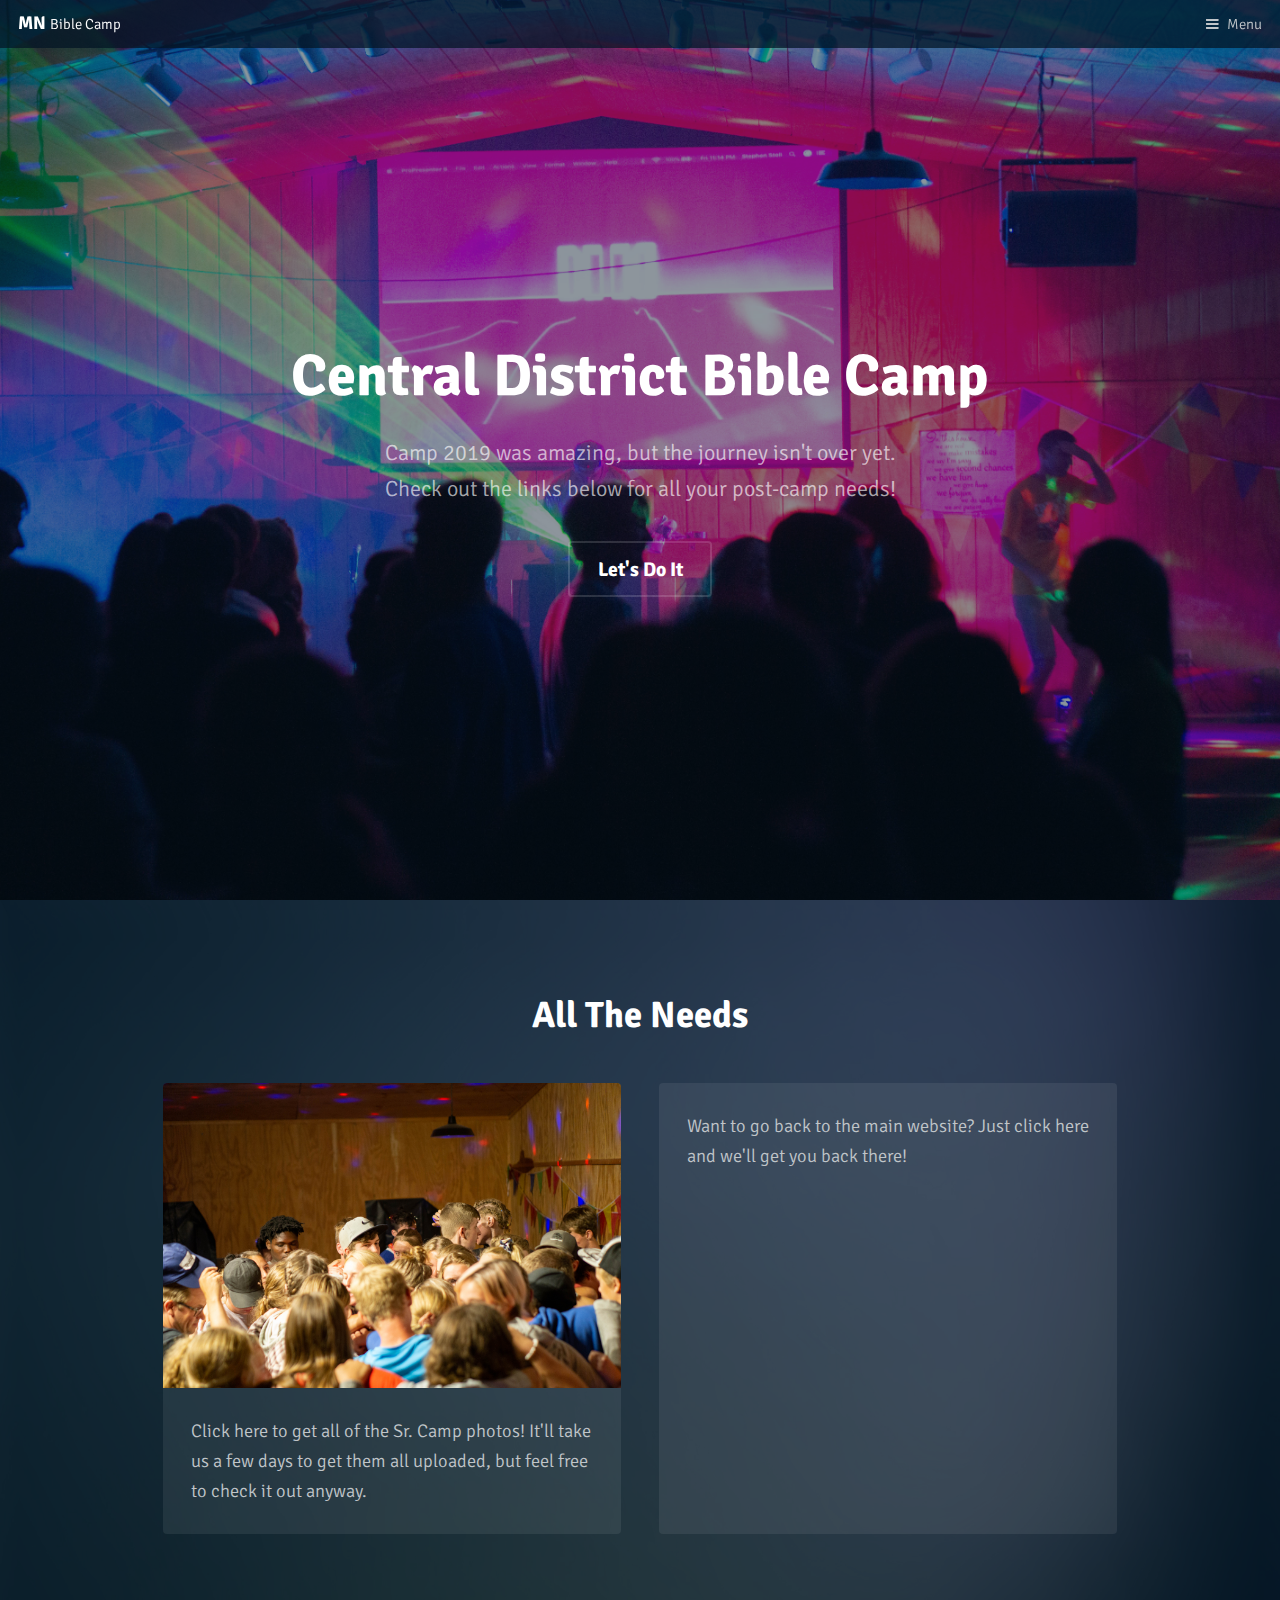
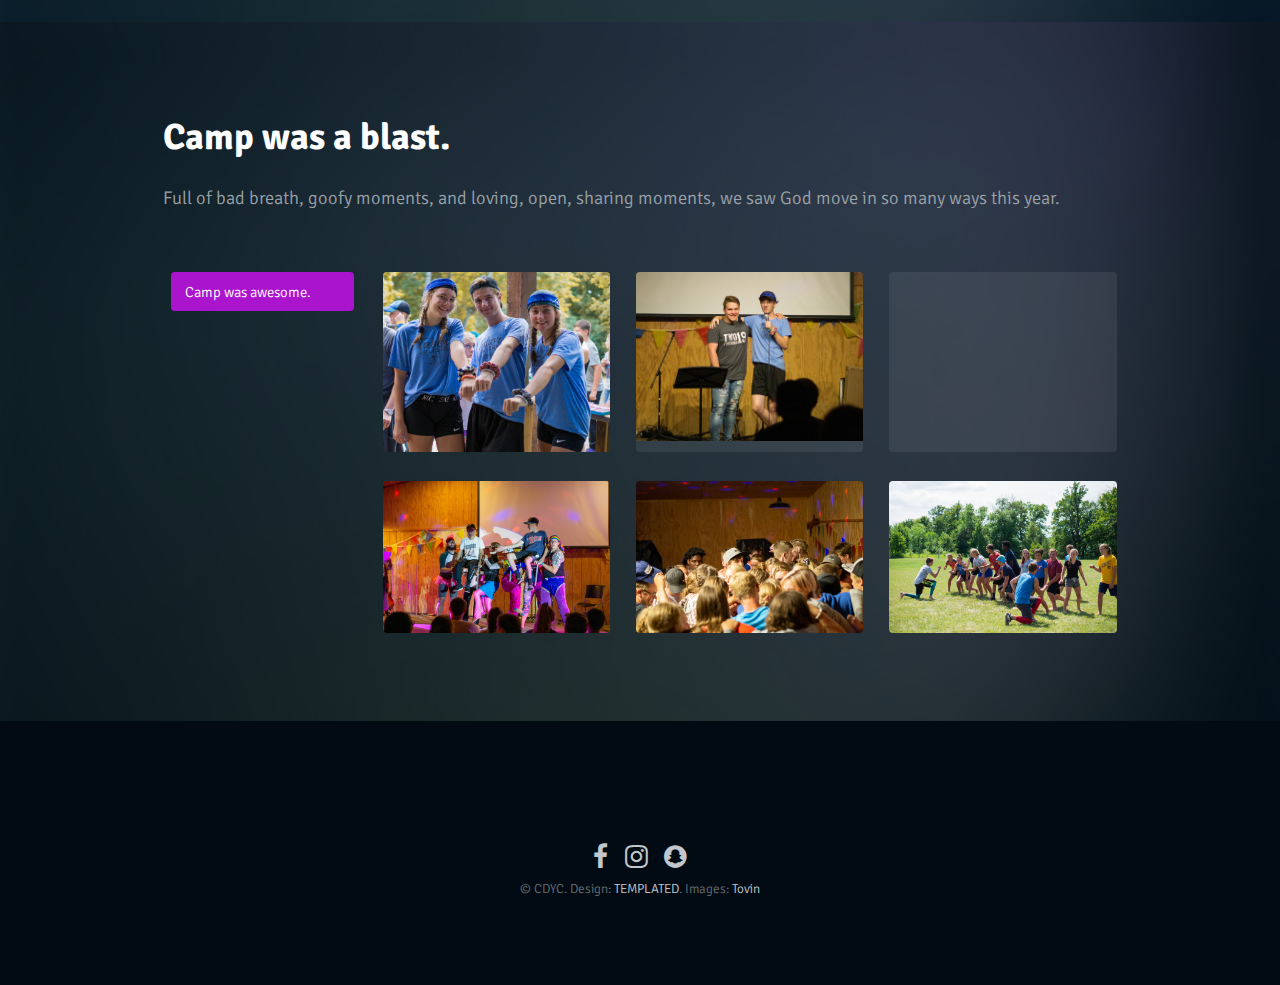
==== commit 9029d296: "Changed some links" ====
--- a/index.html
+++ b/index.html
@@ -23,8 +23,8 @@
 			<nav id="menu">
 				<ul class="links">
 					<li><a href="index.html">Home</a></li>
-					<li><a href="generic.html">Generic</a></li>
-					<li><a href="elements.html">Elements</a></li>
+					<li><a href="main/index.html">Main Site</a></li>
+					<li><a href="https://photos.app.goo.gl/3Uf1DKBcBFiPj96h6">Photos</a></li>
 				</ul>
 			</nav>
 
@@ -62,19 +62,19 @@
 									<div class="image fit">
 										<img src="images/pic05.jpg" alt="" />
 										<div class="arrow">
-											<div class="icon fa-play"></div>
+											<div class=""></div>
 										</div>
 									</div>
 									<p class="caption">
 										Click here to get all of the Sr. Camp photos! It'll take us a few days to get them all uploaded, but feel free to check it out anyway.
 									</p>
-									<a href="main/index.html" class="link"><span>Click Me</span></a>
+									<a href="https://photos.app.goo.gl/3Uf1DKBcBFiPj96h6" class="link"><span>Click Me</span></a>
 								</div>
 								<div class="video col">
 									<div class="image fit">
 										<img src="images/pic03.jpg" alt="" />
 										<div class="arrow">
-											<div class="icon fa-play"></div>
+											<div class=""></div>
 										</div>
 									</div>
 									<p class="caption">
@@ -182,7 +182,7 @@
 						<li><a href="https://instagram.com/biblecampmn" class="icon fa-instagram"><span class="label">Instagram</span></a></li>
 						<li><a href="https://snapchat.com/add/tjsanzen" class="icon fa-snapchat"><span class="label">Snapchat</span></a></li>
 					</ul>
-					&copy; CDYC. Design: <a href="https://templated.co">TEMPLATED</a>. Images: <a href="https://instagram.com/tovingram">Tovin</a>. Video: <a href="https://instagram.com/tovingram">Tovin</a>.
+					&copy; CDYC. Design: <a href="https://templated.co">TEMPLATED</a>. Images: <a href="https://instagram.com/tovingram">Tovin</a>
 				</div>
 			</footer>
 
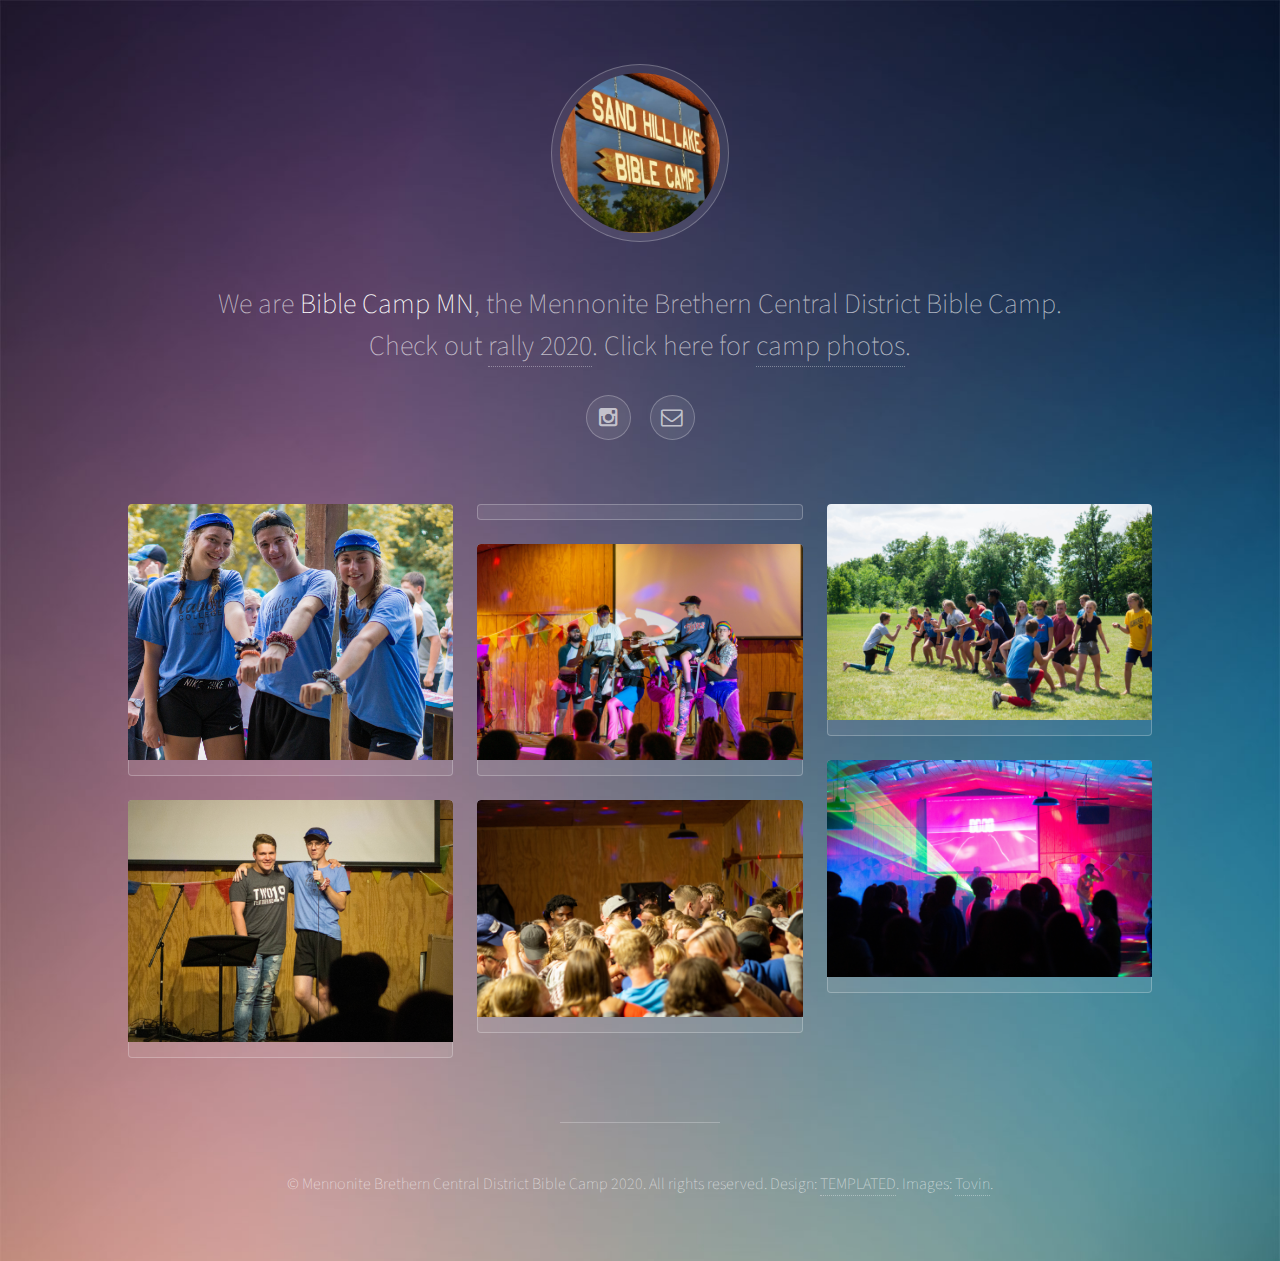
==== commit 5a44ea9f: "Redid page" ====
--- a/index.html
+++ b/index.html
@@ -1,196 +1,86 @@
 <!DOCTYPE HTML>
 <!--
-	Broadcast by TEMPLATED
+	Visualize by TEMPLATED
 	templated.co @templatedco
 	Released for free under the Creative Commons Attribution 3.0 license (templated.co/license)
 -->
 <html>
 	<head>
-		<title>MN Bible Camp</title>
+		<title>Bible Camp MN</title>
 		<meta charset="utf-8" />
 		<meta name="viewport" content="width=device-width, initial-scale=1" />
 		<link rel="stylesheet" href="assets/css/main.css" />
 	</head>
 	<body>
 
-		<!-- Header -->
-			<header id="header">
-				<h1><a href="#">MN <span>Bible Camp</span></a></h1>
-				<a href="#menu">Menu</a>
-			</header>
+		<!-- Wrapper -->
+			<div id="wrapper">
 
-		<!-- Nav -->
-			<nav id="menu">
-				<ul class="links">
-					<li><a href="index.html">Home</a></li>
-					<li><a href="main/index.html">Main Site</a></li>
-					<li><a href="https://photos.app.goo.gl/3Uf1DKBcBFiPj96h6">Photos</a></li>
-				</ul>
-			</nav>
+				<!-- Header -->
+					<header id="header">
+						<span class="avatar"><img src="images/avatar.jpg" alt="" /></span>
+						<h1>We are <strong>Bible Camp MN</strong>, the Mennonite Brethern Central District Bible Camp.</a><br />
+						Check out <a href="rally">rally 2020</a>. Click here for <a href="https://photos.app.goo.gl/mhnPE2imT1PfLivC7">camp photos</a>.</h1>
+						<ul class="icons">
+							<li><a href="https://instagram.com/biblecampmn" class="icon style2 fa-instagram"><span class="label">500px</span></a></li>
+							<li><a href="mailto:camp@tjsanzen.net" class="icon style2 fa-envelope-o"><span class="label">Contact</span></a></li>
+						</ul>
+					</header>
 
-			<!-- Banner -->
-			<!--
-				To use a video as your background, set data-video to the name of your video without
-				its extension (eg. images/banner). Your video must be available in both .mp4 and .webm
-				formats to work correctly.
-			-->
-				<section id="banner" data-video="images/banner">
-					<div class="inner">
-						<header>
-							<h1>Central District Bible Camp</h1>
-							<p>Camp 2019 was amazing, but the journey isn't over yet.<br />
-							Check out the links below for all your post-camp needs!</p>
-						</header>
-						<a href="#main" class="button big alt scrolly">Let's Do It</a>
-					</div>
+				<!-- Main -->
+					<section id="main">
 
-				</section>
+						<!-- Thumbnails -->
+							<section class="thumbnails">
+								<div>
+									<a href="images/pic01.jpg">
+										<img src="images/pic01.jpg" alt="" />
+										<h3></h3>
+									</a>
+									<a href="images/pic02.jpg">
+										<img src="images/pic02.jpg" alt="" />
+										<h3></h3>
+									</a>
+								</div>
+								<div>
+									<a href="images/pic03.jpg">
+										<img src="images/pic03.jpg" alt="" />
+										<h3></h3>
+									</a>
+									<a href="images/pic04.jpg">
+										<img src="images/pic04.jpg" alt="" />
+										<h3></h3>
+									</a>
+									<a href="images/pic05.jpg">
+										<img src="images/pic05.jpg" alt="" />
+										<h3></h3>
+									</a>
+								</div>
+								<div>
+									<a href="images/pic06.jpg">
+										<img src="images/pic06.jpg" alt="" />
+										<h3></h3>
+									</a>
+									<a href="images/pic07.jpg">
+										<img src="images/pic07.jpg" alt="" />
+										<h3></h3>
+									</a>
+								</div>
+							</section>
 
-		<!-- Main -->
-			<div id="main">
+					</section>
 
-			<!-- One -->
-				<section class="wrapper style1">
-					<div class="inner">
-						<header class="align-center">
-							<h2>All The Needs</h2>
-							<p></p>
-						</header>
-						<!-- 2 Column Video Section -->
-							<div class="flex flex-2">
-								<div class="video col">
-									<div class="image fit">
-										<img src="images/pic05.jpg" alt="" />
-										<div class="arrow">
-											<div class=""></div>
-										</div>
-									</div>
-									<p class="caption">
-										Click here to get all of the Sr. Camp photos! It'll take us a few days to get them all uploaded, but feel free to check it out anyway.
-									</p>
-									<a href="https://photos.app.goo.gl/3Uf1DKBcBFiPj96h6" class="link"><span>Click Me</span></a>
-								</div>
-								<div class="video col">
-									<div class="image fit">
-										<img src="images/pic03.jpg" alt="" />
-										<div class="arrow">
-											<div class=""></div>
-										</div>
-									</div>
-									<p class="caption">
-										Want to go back to the main website? Just click here and we'll get you back there!
-									</p>
-									<a href="main/index.html" class="link"><span>Click Me</span></a>
-								</div>
-							</div>
-					</div>
-				</section>
+				<!-- Footer -->
+					<footer id="footer">
+						<p>&copy; Mennonite Brethern Central District Bible Camp 2020. All rights reserved. Design: <a href="http://templated.co">TEMPLATED</a>. Images: <a href="http://tjsanzen.net">Tovin</a>.</p>
+					</footer>
 
-			<!-- Two -->
-				<section class="wrapper style2">
-					<div class="inner">
-						<header>
-							<h2>Camp was a blast.</h2>
-							<p>Full of bad breath, goofy moments, and loving, open, sharing moments, we saw God move in so many ways this year.</p>
-						</header>
-						<!-- Tabbed Video Section -->
-							<div class="flex flex-tabs">
-								<ul class="tab-list">
-                                    <li><a href="#" data-tab="tab-1" class="active">Camp was awesome.</a></li>
-								</ul>
-								<div class="tabs">
-
-									<!-- Tab 1 -->
-										<div class="tab tab-1 flex flex-3 active">
-											<!-- Video Thumbnail -->
-												<div class="video col">
-													<div class="image fit">
-														<img src="images/pic01.jpg" alt="" />
-														<div class="arrow">
-															<div class=""></div>
-														</div>
-													</div>
-													<a href="#" class="link"><span>Click Me</span></a>
-												</div>
-											<!-- Video Thumbnail -->
-												<div class="video col">
-													<div class="image fit">
-														<img src="images/pic02.jpg" alt="" />
-														<div class="arrow">
-															<div class=""></div>
-														</div>
-													</div>
-													<a href="#" class="link"><span>Click Me</span></a>
-												</div>
-											<!-- Video Thumbnail -->
-												<div class="video col">
-													<div class="image fit">
-														<img src="images/pic03.jpg" alt="" />
-														<div class="arrow">
-															<div class=""></div>
-														</div>
-													</div>
-													<a href="#" class="link"><span>Click Me</span></a>
-												</div>
-											<!-- Video Thumbnail -->
-												<div class="video col">
-													<div class="image fit">
-														<img src="images/pic04.jpg" alt="" />
-														<div class="arrow">
-															<div class=""></div>
-														</div>
-													</div>
-													<a href="#" class="link"><span>Click Me</span></a>
-												</div>
-											<!-- Video Thumbnail -->
-												<div class="video col">
-													<div class="image fit">
-														<img src="images/pic05.jpg" alt="" />
-														<div class="arrow">
-															<div class=""></div>
-														</div>
-													</div>
-													<a href="#" class="link"><span>Click Me</span></a>
-												</div>
-											<!-- Video Thumbnail -->
-												<div class="video col">
-													<div class="image fit">
-														<img src="images/pic06.jpg" alt="" />
-														<div class="arrow">
-															<div class=""></div>
-														</div>
-													</div>
-													<a href="#" class="link"><span>Click Me</span></a>
-												</div>
-										</div>
-
-								</div>
-							</div>
-					</div>
-				</section>
-
-        </div>
-		<!-- Footer -->
-			<footer id="footer">
-				<div class="inner">
-					
-				</div>
-				<div class="copyright">
-					<ul class="icons">
-						
-						<li><a href="https://facebook.com/lakeregionmennonitechurch" class="icon fa-facebook"><span class="label">Facebook</span></a></li>
-						<li><a href="https://instagram.com/biblecampmn" class="icon fa-instagram"><span class="label">Instagram</span></a></li>
-						<li><a href="https://snapchat.com/add/tjsanzen" class="icon fa-snapchat"><span class="label">Snapchat</span></a></li>
-					</ul>
-					&copy; CDYC. Design: <a href="https://templated.co">TEMPLATED</a>. Images: <a href="https://instagram.com/tovingram">Tovin</a>
-				</div>
-			</footer>
+			</div>
 
 		<!-- Scripts -->
 			<script src="assets/js/jquery.min.js"></script>
-			<script src="assets/js/jquery.scrolly.min.js"></script>
+			<script src="assets/js/jquery.poptrox.min.js"></script>
 			<script src="assets/js/skel.min.js"></script>
-			<script src="assets/js/util.js"></script>
 			<script src="assets/js/main.js"></script>
 
 	</body>
--- a/assets/css/main.css
+++ b/assets/css/main.css
@@ -1,9 +1,9 @@
 @charset "UTF-8";
 @import url(font-awesome.min.css);
-@import url("https://fonts.googleapis.com/css?family=Signika:300,700");
+@import url("http://fonts.googleapis.com/css?family=Source+Sans+Pro:200");
 
 /*
-	Broadcast by TEMPLATED
+	Visualize by TEMPLATED
 	templated.co @templatedco
 	Released for free under the Creative Commons Attribution 3.0 license (templated.co/license)
 */
@@ -55,165 +55,6 @@
 		-moz-box-sizing: border-box;
 		-webkit-box-sizing: border-box;
 		box-sizing: border-box;
-	}
-
-/* Containers */
-
-	.container {
-		margin-left: auto;
-		margin-right: auto;
-	}
-
-	.container.\31 25\25 {
-		width: 100%;
-		max-width: 100em;
-		min-width: 80em;
-	}
-
-	.container.\37 5\25 {
-		width: 60em;
-	}
-
-	.container.\35 0\25 {
-		width: 40em;
-	}
-
-	.container.\32 5\25 {
-		width: 20em;
-	}
-
-	.container {
-		width: 80em;
-	}
-
-	@media screen and (max-width: 1680px) {
-
-		.container.\31 25\25 {
-			width: 100%;
-			max-width: 100em;
-			min-width: 80em;
-		}
-
-		.container.\37 5\25 {
-			width: 60em;
-		}
-
-		.container.\35 0\25 {
-			width: 40em;
-		}
-
-		.container.\32 5\25 {
-			width: 20em;
-		}
-
-		.container {
-			width: 80em;
-		}
-
-	}
-
-	@media screen and (max-width: 1280px) {
-
-		.container.\31 25\25 {
-			width: 100%;
-			max-width: 81.25em;
-			min-width: 65em;
-		}
-
-		.container.\37 5\25 {
-			width: 48.75em;
-		}
-
-		.container.\35 0\25 {
-			width: 32.5em;
-		}
-
-		.container.\32 5\25 {
-			width: 16.25em;
-		}
-
-		.container {
-			width: 65em;
-		}
-
-	}
-
-	@media screen and (max-width: 980px) {
-
-		.container.\31 25\25 {
-			width: 100%;
-			max-width: 112.5%;
-			min-width: 90%;
-		}
-
-		.container.\37 5\25 {
-			width: 67.5%;
-		}
-
-		.container.\35 0\25 {
-			width: 45%;
-		}
-
-		.container.\32 5\25 {
-			width: 22.5%;
-		}
-
-		.container {
-			width: 90%;
-		}
-
-	}
-
-	@media screen and (max-width: 736px) {
-
-		.container.\31 25\25 {
-			width: 100%;
-			max-width: 112.5%;
-			min-width: 90%;
-		}
-
-		.container.\37 5\25 {
-			width: 67.5%;
-		}
-
-		.container.\35 0\25 {
-			width: 45%;
-		}
-
-		.container.\32 5\25 {
-			width: 22.5%;
-		}
-
-		.container {
-			width: 90% !important;
-		}
-
-	}
-
-	@media screen and (max-width: 480px) {
-
-		.container.\31 25\25 {
-			width: 100%;
-			max-width: 112.5%;
-			min-width: 90%;
-		}
-
-		.container.\37 5\25 {
-			width: 67.5%;
-		}
-
-		.container.\35 0\25 {
-			width: 45%;
-		}
-
-		.container.\32 5\25 {
-			width: 22.5%;
-		}
-
-		.container {
-			width: 90% !important;
-		}
-
 	}
 
 /* Grid */
@@ -692,83 +533,83 @@
 	@media screen and (max-width: 1280px) {
 
 		.row > * {
-			padding: 0 0 0 1.5em;
+			padding: 0 0 0 2em;
 		}
 
 		.row {
-			margin: 0 0 -1px -1.5em;
+			margin: 0 0 -1px -2em;
 		}
 
 		.row.uniform > * {
-			padding: 1.5em 0 0 1.5em;
+			padding: 2em 0 0 2em;
 		}
 
 		.row.uniform {
-			margin: -1.5em 0 -1px -1.5em;
+			margin: -2em 0 -1px -2em;
 		}
 
 		.row.\32 00\25 > * {
+			padding: 0 0 0 4em;
+		}
+
+		.row.\32 00\25 {
+			margin: 0 0 -1px -4em;
+		}
+
+		.row.uniform.\32 00\25 > * {
+			padding: 4em 0 0 4em;
+		}
+
+		.row.uniform.\32 00\25 {
+			margin: -4em 0 -1px -4em;
+		}
+
+		.row.\31 50\25 > * {
 			padding: 0 0 0 3em;
 		}
 
-		.row.\32 00\25 {
+		.row.\31 50\25 {
 			margin: 0 0 -1px -3em;
 		}
 
-		.row.uniform.\32 00\25 > * {
+		.row.uniform.\31 50\25 > * {
 			padding: 3em 0 0 3em;
 		}
 
-		.row.uniform.\32 00\25 {
+		.row.uniform.\31 50\25 {
 			margin: -3em 0 -1px -3em;
 		}
 
-		.row.\31 50\25 > * {
-			padding: 0 0 0 2.25em;
-		}
-
-		.row.\31 50\25 {
-			margin: 0 0 -1px -2.25em;
-		}
-
-		.row.uniform.\31 50\25 > * {
-			padding: 2.25em 0 0 2.25em;
-		}
-
-		.row.uniform.\31 50\25 {
-			margin: -2.25em 0 -1px -2.25em;
-		}
-
 		.row.\35 0\25 > * {
-			padding: 0 0 0 0.75em;
+			padding: 0 0 0 1em;
 		}
 
 		.row.\35 0\25 {
-			margin: 0 0 -1px -0.75em;
+			margin: 0 0 -1px -1em;
 		}
 
 		.row.uniform.\35 0\25 > * {
-			padding: 0.75em 0 0 0.75em;
+			padding: 1em 0 0 1em;
 		}
 
 		.row.uniform.\35 0\25 {
-			margin: -0.75em 0 -1px -0.75em;
+			margin: -1em 0 -1px -1em;
 		}
 
 		.row.\32 5\25 > * {
-			padding: 0 0 0 0.375em;
+			padding: 0 0 0 0.5em;
 		}
 
 		.row.\32 5\25 {
-			margin: 0 0 -1px -0.375em;
+			margin: 0 0 -1px -0.5em;
 		}
 
 		.row.uniform.\32 5\25 > * {
-			padding: 0.375em 0 0 0.375em;
+			padding: 0.5em 0 0 0.5em;
 		}
 
 		.row.uniform.\32 5\25 {
-			margin: -0.375em 0 -1px -0.375em;
+			margin: -0.5em 0 -1px -0.5em;
 		}
 
 		.\31 2u\28large\29, .\31 2u\24\28large\29 {
@@ -907,83 +748,83 @@
 	@media screen and (max-width: 980px) {
 
 		.row > * {
-			padding: 0 0 0 1.5em;
+			padding: 0 0 0 2em;
 		}
 
 		.row {
-			margin: 0 0 -1px -1.5em;
+			margin: 0 0 -1px -2em;
 		}
 
 		.row.uniform > * {
-			padding: 1.5em 0 0 1.5em;
+			padding: 2em 0 0 2em;
 		}
 
 		.row.uniform {
-			margin: -1.5em 0 -1px -1.5em;
+			margin: -2em 0 -1px -2em;
 		}
 
 		.row.\32 00\25 > * {
+			padding: 0 0 0 4em;
+		}
+
+		.row.\32 00\25 {
+			margin: 0 0 -1px -4em;
+		}
+
+		.row.uniform.\32 00\25 > * {
+			padding: 4em 0 0 4em;
+		}
+
+		.row.uniform.\32 00\25 {
+			margin: -4em 0 -1px -4em;
+		}
+
+		.row.\31 50\25 > * {
 			padding: 0 0 0 3em;
 		}
 
-		.row.\32 00\25 {
+		.row.\31 50\25 {
 			margin: 0 0 -1px -3em;
 		}
 
-		.row.uniform.\32 00\25 > * {
+		.row.uniform.\31 50\25 > * {
 			padding: 3em 0 0 3em;
 		}
 
-		.row.uniform.\32 00\25 {
+		.row.uniform.\31 50\25 {
 			margin: -3em 0 -1px -3em;
 		}
 
-		.row.\31 50\25 > * {
-			padding: 0 0 0 2.25em;
-		}
-
-		.row.\31 50\25 {
-			margin: 0 0 -1px -2.25em;
-		}
-
-		.row.uniform.\31 50\25 > * {
-			padding: 2.25em 0 0 2.25em;
-		}
-
-		.row.uniform.\31 50\25 {
-			margin: -2.25em 0 -1px -2.25em;
-		}
-
 		.row.\35 0\25 > * {
-			padding: 0 0 0 0.75em;
+			padding: 0 0 0 1em;
 		}
 
 		.row.\35 0\25 {
-			margin: 0 0 -1px -0.75em;
+			margin: 0 0 -1px -1em;
 		}
 
 		.row.uniform.\35 0\25 > * {
-			padding: 0.75em 0 0 0.75em;
+			padding: 1em 0 0 1em;
 		}
 
 		.row.uniform.\35 0\25 {
-			margin: -0.75em 0 -1px -0.75em;
+			margin: -1em 0 -1px -1em;
 		}
 
 		.row.\32 5\25 > * {
-			padding: 0 0 0 0.375em;
+			padding: 0 0 0 0.5em;
 		}
 
 		.row.\32 5\25 {
-			margin: 0 0 -1px -0.375em;
+			margin: 0 0 -1px -0.5em;
 		}
 
 		.row.uniform.\32 5\25 > * {
-			padding: 0.375em 0 0 0.375em;
+			padding: 0.5em 0 0 0.5em;
 		}
 
 		.row.uniform.\32 5\25 {
-			margin: -0.375em 0 -1px -0.375em;
+			margin: -0.5em 0 -1px -0.5em;
 		}
 
 		.\31 2u\28medium\29, .\31 2u\24\28medium\29 {
@@ -1122,83 +963,83 @@
 	@media screen and (max-width: 736px) {
 
 		.row > * {
-			padding: 0 0 0 1.25em;
+			padding: 0 0 0 2em;
 		}
 
 		.row {
-			margin: 0 0 -1px -1.25em;
+			margin: 0 0 -1px -2em;
 		}
 
 		.row.uniform > * {
-			padding: 1.25em 0 0 1.25em;
+			padding: 2em 0 0 2em;
 		}
 
 		.row.uniform {
-			margin: -1.25em 0 -1px -1.25em;
+			margin: -2em 0 -1px -2em;
 		}
 
 		.row.\32 00\25 > * {
-			padding: 0 0 0 2.5em;
+			padding: 0 0 0 4em;
 		}
 
 		.row.\32 00\25 {
-			margin: 0 0 -1px -2.5em;
+			margin: 0 0 -1px -4em;
 		}
 
 		.row.uniform.\32 00\25 > * {
-			padding: 2.5em 0 0 2.5em;
+			padding: 4em 0 0 4em;
 		}
 
 		.row.uniform.\32 00\25 {
-			margin: -2.5em 0 -1px -2.5em;
+			margin: -4em 0 -1px -4em;
 		}
 
 		.row.\31 50\25 > * {
-			padding: 0 0 0 1.875em;
+			padding: 0 0 0 3em;
 		}
 
 		.row.\31 50\25 {
-			margin: 0 0 -1px -1.875em;
+			margin: 0 0 -1px -3em;
 		}
 
 		.row.uniform.\31 50\25 > * {
-			padding: 1.875em 0 0 1.875em;
+			padding: 3em 0 0 3em;
 		}
 
 		.row.uniform.\31 50\25 {
-			margin: -1.875em 0 -1px -1.875em;
+			margin: -3em 0 -1px -3em;
 		}
 
 		.row.\35 0\25 > * {
-			padding: 0 0 0 0.625em;
+			padding: 0 0 0 1em;
 		}
 
 		.row.\35 0\25 {
-			margin: 0 0 -1px -0.625em;
+			margin: 0 0 -1px -1em;
 		}
 
 		.row.uniform.\35 0\25 > * {
-			padding: 0.625em 0 0 0.625em;
+			padding: 1em 0 0 1em;
 		}
 
 		.row.uniform.\35 0\25 {
-			margin: -0.625em 0 -1px -0.625em;
+			margin: -1em 0 -1px -1em;
 		}
 
 		.row.\32 5\25 > * {
-			padding: 0 0 0 0.3125em;
+			padding: 0 0 0 0.5em;
 		}
 
 		.row.\32 5\25 {
-			margin: 0 0 -1px -0.3125em;
+			margin: 0 0 -1px -0.5em;
 		}
 
 		.row.uniform.\32 5\25 > * {
-			padding: 0.3125em 0 0 0.3125em;
+			padding: 0.5em 0 0 0.5em;
 		}
 
 		.row.uniform.\32 5\25 {
-			margin: -0.3125em 0 -1px -0.3125em;
+			margin: -0.5em 0 -1px -0.5em;
 		}
 
 		.\31 2u\28small\29, .\31 2u\24\28small\29 {
@@ -1337,83 +1178,83 @@
 	@media screen and (max-width: 480px) {
 
 		.row > * {
-			padding: 0 0 0 1.25em;
+			padding: 0 0 0 2em;
 		}
 
 		.row {
-			margin: 0 0 -1px -1.25em;
+			margin: 0 0 -1px -2em;
 		}
 
 		.row.uniform > * {
-			padding: 1.25em 0 0 1.25em;
+			padding: 2em 0 0 2em;
 		}
 
 		.row.uniform {
-			margin: -1.25em 0 -1px -1.25em;
+			margin: -2em 0 -1px -2em;
 		}
 
 		.row.\32 00\25 > * {
-			padding: 0 0 0 2.5em;
+			padding: 0 0 0 4em;
 		}
 
 		.row.\32 00\25 {
-			margin: 0 0 -1px -2.5em;
+			margin: 0 0 -1px -4em;
 		}
 
 		.row.uniform.\32 00\25 > * {
-			padding: 2.5em 0 0 2.5em;
+			padding: 4em 0 0 4em;
 		}
 
 		.row.uniform.\32 00\25 {
-			margin: -2.5em 0 -1px -2.5em;
+			margin: -4em 0 -1px -4em;
 		}
 
 		.row.\31 50\25 > * {
-			padding: 0 0 0 1.875em;
+			padding: 0 0 0 3em;
 		}
 
 		.row.\31 50\25 {
-			margin: 0 0 -1px -1.875em;
+			margin: 0 0 -1px -3em;
 		}
 
 		.row.uniform.\31 50\25 > * {
-			padding: 1.875em 0 0 1.875em;
+			padding: 3em 0 0 3em;
 		}
 
 		.row.uniform.\31 50\25 {
-			margin: -1.875em 0 -1px -1.875em;
+			margin: -3em 0 -1px -3em;
 		}
 
 		.row.\35 0\25 > * {
-			padding: 0 0 0 0.625em;
+			padding: 0 0 0 1em;
 		}
 
 		.row.\35 0\25 {
-			margin: 0 0 -1px -0.625em;
+			margin: 0 0 -1px -1em;
 		}
 
 		.row.uniform.\35 0\25 > * {
-			padding: 0.625em 0 0 0.625em;
+			padding: 1em 0 0 1em;
 		}
 
 		.row.uniform.\35 0\25 {
-			margin: -0.625em 0 -1px -0.625em;
+			margin: -1em 0 -1px -1em;
 		}
 
 		.row.\32 5\25 > * {
-			padding: 0 0 0 0.3125em;
+			padding: 0 0 0 0.5em;
 		}
 
 		.row.\32 5\25 {
-			margin: 0 0 -1px -0.3125em;
+			margin: 0 0 -1px -0.5em;
 		}
 
 		.row.uniform.\32 5\25 > * {
-			padding: 0.3125em 0 0 0.3125em;
+			padding: 0.5em 0 0 0.5em;
 		}
 
 		.row.uniform.\32 5\25 {
-			margin: -0.3125em 0 -1px -0.3125em;
+			margin: -0.5em 0 -1px -0.5em;
 		}
 
 		.\31 2u\28xsmall\29, .\31 2u\24\28xsmall\29 {
@@ -1568,7 +1409,10 @@
 	}
 
 	body {
-		background: #020B13;
+		background-color: #000;
+		background-image: url("../../images/bg.jpg");
+		background-size: cover;
+		background-position: top center;
 	}
 
 		body.is-loading *, body.is-loading *:before, body.is-loading *:after {
@@ -1584,35 +1428,15 @@
 
 /* Type */
 
-	body {
-		background-color: #020B13;
-		color: #c0c2c4;
-	}
-
 	body, input, select, textarea {
-		font-family: "Signika", sans-serif;
+		color: rgba(255, 255, 255, 0.65);
+		font-family: "Source Sans Pro", Helvetica, sans-serif;
 		font-size: 13pt;
-		font-weight: 300;
+		font-weight: 200;
 		line-height: 1.65;
 	}
 
-		@media screen and (max-width: 1680px) {
-
-			body, input, select, textarea {
-				font-size: 11pt;
-			}
-
-		}
-
 		@media screen and (max-width: 1280px) {
-
-			body, input, select, textarea {
-				font-size: 11pt;
-			}
-
-		}
-
-		@media screen and (max-width: 980px) {
 
 			body, input, select, textarea {
 				font-size: 12pt;
@@ -1620,32 +1444,24 @@
 
 		}
 
-		@media screen and (max-width: 736px) {
-
-			body, input, select, textarea {
-				font-size: 12pt;
-			}
-
-		}
-
-		@media screen and (max-width: 480px) {
-
-			body, input, select, textarea {
-				font-size: 12pt;
-			}
-
-		}
-
 	a {
-		-moz-transition: color 0.2s ease-in-out;
-		-webkit-transition: color 0.2s ease-in-out;
-		-ms-transition: color 0.2s ease-in-out;
-		transition: color 0.2s ease-in-out;
+		color: inherit;
 		text-decoration: none;
-	}
+		border-bottom: dotted 1px rgba(255, 255, 255, 0.35);
+		-moz-transition: border-bottom-color 0.2s ease-in-out, color 0.2s ease-in-out;
+		-webkit-transition: border-bottom-color 0.2s ease-in-out, color 0.2s ease-in-out;
+		-ms-transition: border-bottom-color 0.2s ease-in-out, color 0.2s ease-in-out;
+		transition: border-bottom-color 0.2s ease-in-out, color 0.2s ease-in-out;
+	}
+
+		a:hover {
+			color: #ffffff;
+			border-bottom-color: transparent;
+		}
 
 	strong, b {
-		font-weight: 700;
+		color: #ffffff;
+		font-weight: 200;
 	}
 
 	em, i {
@@ -1657,7 +1473,8 @@
 	}
 
 	h1, h2, h3, h4, h5, h6 {
-		font-weight: 700;
+		color: #ffffff;
+		font-weight: 200;
 		line-height: 1.5;
 		margin: 0 0 1em 0;
 	}
@@ -1667,48 +1484,52 @@
 			text-decoration: none;
 		}
 
+		@media screen and (max-width: 980px) {
+
+			h1 br, h2 br, h3 br, h4 br, h5 br, h6 br {
+				display: none;
+			}
+
+		}
+
+	h1 {
+		font-size: 1.75em;
+	}
+
+		@media screen and (max-width: 980px) {
+
+			h1 {
+				font-size: 1.5em;
+			}
+
+		}
+
+		@media screen and (max-width: 736px) {
+
+			h1 {
+				font-size: 1.25em;
+			}
+
+		}
+
 	h2 {
-		font-size: 2.5em;
+		font-size: 1.35em;
 	}
 
 		@media screen and (max-width: 736px) {
 
 			h2 {
-				font-size: 2em;
-			}
-
-		}
-
-		@media screen and (max-width: 480px) {
-
-			h2 {
-				font-size: 1.5em;
+				font-size: 1em;
 			}
 
 		}
 
 	h3 {
-		font-size: 1.75em;
-	}
-
-		@media screen and (max-width: 736px) {
-
-			h3 {
-				font-size: 1.5em;
-			}
-
-		}
-
-		@media screen and (max-width: 480px) {
-
-			h3 {
-				font-size: 1.25em;
-			}
-
-		}
+		font-size: 1em;
+	}
 
 	h4 {
-		font-size: 1.5em;
+		font-size: 1em;
 	}
 
 	h5 {
@@ -1732,15 +1553,16 @@
 	}
 
 	blockquote {
-		border-left: solid 4px;
+		border-left: solid 4px rgba(255, 255, 255, 0.25);
 		font-style: italic;
 		margin: 0 0 2em 0;
 		padding: 0.5em 0 0.5em 2em;
 	}
 
 	code {
+		background: rgba(255, 255, 255, 0.075);
 		border-radius: 4px;
-		border: solid 1px;
+		border: solid 1px rgba(255, 255, 255, 0.25);
 		font-family: "Courier New", monospace;
 		font-size: 0.9em;
 		margin: 0 0.25em;
@@ -1763,7 +1585,7 @@
 
 	hr {
 		border: 0;
-		border-bottom: solid 1px;
+		border-bottom: solid 1px rgba(255, 255, 255, 0.25);
 		margin: 2em 0;
 	}
 
@@ -1783,44 +1605,239 @@
 		text-align: right;
 	}
 
-	input, select, textarea {
+/* Section/Article */
+
+	section.special, article.special {
+		text-align: center;
+	}
+
+	header p {
+		color: rgba(255, 255, 255, 0.35);
+		position: relative;
+		margin: 0 0 1.5em 0;
+	}
+
+	header h2 + p {
+		font-size: 1.25em;
+		margin-top: -1em;
+	}
+
+	header h3 + p {
+		font-size: 1.1em;
+		margin-top: -0.8em;
+	}
+
+	header h4 + p,
+	header h5 + p,
+	header h6 + p {
+		font-size: 0.9em;
+		margin-top: -0.6em;
+	}
+
+/* Form */
+
+	form {
+		margin: 0 0 2em 0;
+	}
+
+	label {
 		color: #ffffff;
-	}
-
-	a {
-		color: #c1c7cd;
-	}
-
-		a:hover {
-			color: rgba(193, 199, 205, 0.5);
-		}
-
-	strong, b {
-		color: #ffffff;
-	}
-
-	h1, h2, h3, h4, h5, h6 {
-		color: #ffffff;
-	}
-
-	blockquote {
-		border-left-color: rgba(255, 255, 255, 0.15);
-	}
-
-	code {
+		display: block;
+		font-size: 0.9em;
+		font-weight: 200;
+		margin: 0 0 1em 0;
+	}
+
+	input[type="text"],
+	input[type="password"],
+	input[type="email"],
+	input[type="tel"],
+	select,
+	textarea {
+		-moz-appearance: none;
+		-webkit-appearance: none;
+		-ms-appearance: none;
+		appearance: none;
 		background: rgba(255, 255, 255, 0.075);
-		border-color: rgba(255, 255, 255, 0.15);
-	}
-
-	hr {
-		border-bottom-color: rgba(255, 255, 255, 0.15);
+		border-radius: 4px;
+		border: none;
+		border: solid 1px rgba(255, 255, 255, 0.25);
+		color: inherit;
+		display: block;
+		outline: 0;
+		padding: 0 1em;
+		text-decoration: none;
+		width: 100%;
+	}
+
+		input[type="text"]:invalid,
+		input[type="password"]:invalid,
+		input[type="email"]:invalid,
+		input[type="tel"]:invalid,
+		select:invalid,
+		textarea:invalid {
+			box-shadow: none;
+		}
+
+		input[type="text"]:focus,
+		input[type="password"]:focus,
+		input[type="email"]:focus,
+		input[type="tel"]:focus,
+		select:focus,
+		textarea:focus {
+			border-color: #FF6382;
+			box-shadow: 0 0 0 1px #FF6382;
+		}
+
+	.select-wrapper {
+		text-decoration: none;
+		display: block;
+		position: relative;
+	}
+
+		.select-wrapper:before {
+			content: "";
+			-moz-osx-font-smoothing: grayscale;
+			-webkit-font-smoothing: antialiased;
+			font-family: FontAwesome;
+			font-style: normal;
+			font-weight: normal;
+			text-transform: none !important;
+		}
+
+		.select-wrapper:before {
+			color: rgba(255, 255, 255, 0.25);
+			display: block;
+			height: 2.75em;
+			line-height: 2.75em;
+			pointer-events: none;
+			position: absolute;
+			right: 0;
+			text-align: center;
+			top: 0;
+			width: 2.75em;
+		}
+
+		.select-wrapper select::-ms-expand {
+			display: none;
+		}
+
+	input[type="text"],
+	input[type="password"],
+	input[type="email"],
+	select {
+		height: 2.75em;
+	}
+
+	textarea {
+		padding: 0.75em 1em;
+	}
+
+	input[type="checkbox"],
+	input[type="radio"] {
+		-moz-appearance: none;
+		-webkit-appearance: none;
+		-ms-appearance: none;
+		appearance: none;
+		display: block;
+		float: left;
+		margin-right: -2em;
+		opacity: 0;
+		width: 1em;
+		z-index: -1;
+	}
+
+		input[type="checkbox"] + label,
+		input[type="radio"] + label {
+			text-decoration: none;
+			color: rgba(255, 255, 255, 0.65);
+			cursor: pointer;
+			display: inline-block;
+			font-size: 1em;
+			font-weight: 200;
+			padding-left: 2.4em;
+			padding-right: 0.75em;
+			position: relative;
+		}
+
+			input[type="checkbox"] + label:before,
+			input[type="radio"] + label:before {
+				-moz-osx-font-smoothing: grayscale;
+				-webkit-font-smoothing: antialiased;
+				font-family: FontAwesome;
+				font-style: normal;
+				font-weight: normal;
+				text-transform: none !important;
+			}
+
+			input[type="checkbox"] + label:before,
+			input[type="radio"] + label:before {
+				background: rgba(255, 255, 255, 0.075);
+				border-radius: 4px;
+				border: solid 1px rgba(255, 255, 255, 0.25);
+				content: '';
+				display: inline-block;
+				height: 1.65em;
+				left: 0;
+				line-height: 1.58125em;
+				position: absolute;
+				text-align: center;
+				top: 0;
+				width: 1.65em;
+			}
+
+		input[type="checkbox"]:checked + label:before,
+		input[type="radio"]:checked + label:before {
+			background: #FF6382;
+			border-color: #FF6382;
+			color: #ffffff;
+			content: '\f00c';
+		}
+
+		input[type="checkbox"]:focus + label:before,
+		input[type="radio"]:focus + label:before {
+			border-color: #FF6382;
+			box-shadow: 0 0 0 1px #FF6382;
+		}
+
+	input[type="checkbox"] + label:before {
+		border-radius: 4px;
+	}
+
+	input[type="radio"] + label:before {
+		border-radius: 100%;
+	}
+
+	::-webkit-input-placeholder {
+		color: rgba(255, 255, 255, 0.35) !important;
+		opacity: 1.0;
+	}
+
+	:-moz-placeholder {
+		color: rgba(255, 255, 255, 0.35) !important;
+		opacity: 1.0;
+	}
+
+	::-moz-placeholder {
+		color: rgba(255, 255, 255, 0.35) !important;
+		opacity: 1.0;
+	}
+
+	:-ms-input-placeholder {
+		color: rgba(255, 255, 255, 0.35) !important;
+		opacity: 1.0;
+	}
+
+	.formerize-placeholder {
+		color: rgba(255, 255, 255, 0.35) !important;
+		opacity: 1.0;
 	}
 
 /* Box */
 
 	.box {
 		border-radius: 4px;
-		border: solid 1px;
+		border: solid 1px rgba(255, 255, 255, 0.25);
 		margin-bottom: 2em;
 		padding: 1.5em;
 	}
@@ -1837,9 +1854,349 @@
 			padding: 0;
 		}
 
-	.box {
-		border-color: rgba(255, 255, 255, 0.15);
-	}
+/* Icon */
+
+	.icon {
+		text-decoration: none;
+		border-bottom: none;
+		position: relative;
+	}
+
+		.icon:before {
+			-moz-osx-font-smoothing: grayscale;
+			-webkit-font-smoothing: antialiased;
+			font-family: FontAwesome;
+			font-style: normal;
+			font-weight: normal;
+			text-transform: none !important;
+		}
+
+		.icon > .label {
+			display: none;
+		}
+
+		.icon.style2 {
+			-moz-transition: all 0.2s ease;
+			-webkit-transition: all 0.2s ease;
+			-ms-transition: all 0.2s ease;
+			transition: all 0.2s ease;
+			border-radius: 100%;
+			display: inline-block;
+			padding: 0.5em;
+			border: solid 1px rgba(255, 255, 255, 0.25);
+			background-color: rgba(255, 255, 255, 0.075);
+		}
+
+			.icon.style2:before {
+				display: block;
+				width: 1.25em;
+				height: 1.25em;
+				line-height: 1.25em;
+				font-size: 1.35em;
+			}
+
+			.icon.style2:hover {
+				background-color: rgba(255, 255, 255, 0.25);
+			}
+
+			@media screen and (max-width: 736px) {
+
+				.icon.style2:before {
+					font-size: 1em;
+				}
+
+			}
+
+/* Image */
+
+	.image {
+		border-radius: 4px;
+		border: 0;
+		display: inline-block;
+		position: relative;
+	}
+
+		.image img {
+			border-radius: 4px;
+			display: block;
+		}
+
+		.image.left, .image.right {
+			max-width: 40%;
+		}
+
+			.image.left img, .image.right img {
+				width: 100%;
+			}
+
+		.image.left {
+			float: left;
+			padding: 0 1.5em 1em 0;
+			top: 0.25em;
+		}
+
+		.image.right {
+			float: right;
+			padding: 0 0 1em 1.5em;
+			top: 0.25em;
+		}
+
+		.image.fit {
+			display: block;
+			margin: 0 0 2em 0;
+			width: 100%;
+		}
+
+			.image.fit img {
+				width: 100%;
+			}
+
+		.image.main {
+			display: block;
+			margin: 0 0 3em 0;
+			width: 100%;
+		}
+
+			.image.main img {
+				width: 100%;
+			}
+
+/* List */
+
+	ol {
+		list-style: decimal;
+		margin: 0 0 2em 0;
+		padding-left: 1.25em;
+	}
+
+		ol li {
+			padding-left: 0.25em;
+		}
+
+	ul {
+		list-style: disc;
+		margin: 0 0 2em 0;
+		padding-left: 1em;
+	}
+
+		ul li {
+			padding-left: 0.5em;
+		}
+
+		ul.alt {
+			list-style: none;
+			padding-left: 0;
+		}
+
+			ul.alt li {
+				border-top: solid 1px rgba(255, 255, 255, 0.25);
+				padding: 0.5em 0;
+			}
+
+				ul.alt li:first-child {
+					border-top: 0;
+					padding-top: 0;
+				}
+
+		ul.icons {
+			cursor: default;
+			list-style: none;
+			padding-left: 0;
+		}
+
+			ul.icons li {
+				display: inline-block;
+				padding: 0 1em 0 0;
+			}
+
+				ul.icons li:last-child {
+					padding-right: 0;
+				}
+
+		ul.actions {
+			cursor: default;
+			list-style: none;
+			padding-left: 0;
+		}
+
+			ul.actions li {
+				display: inline-block;
+				padding: 0 1em 0 0;
+				vertical-align: middle;
+			}
+
+				ul.actions li:last-child {
+					padding-right: 0;
+				}
+
+			ul.actions.small li {
+				padding: 0 0.5em 0 0;
+			}
+
+			ul.actions.vertical li {
+				display: block;
+				padding: 1em 0 0 0;
+			}
+
+				ul.actions.vertical li:first-child {
+					padding-top: 0;
+				}
+
+				ul.actions.vertical li > * {
+					margin-bottom: 0;
+				}
+
+			ul.actions.vertical.small li {
+				padding: 0.5em 0 0 0;
+			}
+
+				ul.actions.vertical.small li:first-child {
+					padding-top: 0;
+				}
+
+			ul.actions.fit {
+				display: table;
+				margin-left: -1em;
+				padding: 0;
+				table-layout: fixed;
+				width: calc(100% + 1em);
+			}
+
+				ul.actions.fit li {
+					display: table-cell;
+					padding: 0 0 0 1em;
+				}
+
+					ul.actions.fit li > * {
+						margin-bottom: 0;
+					}
+
+				ul.actions.fit.small {
+					margin-left: -0.5em;
+					width: calc(100% + 0.5em);
+				}
+
+					ul.actions.fit.small li {
+						padding: 0 0 0 0.5em;
+					}
+
+			@media screen and (max-width: 480px) {
+
+				ul.actions {
+					margin: 0 0 2em 0;
+				}
+
+					ul.actions li {
+						padding: 1em 0 0 0;
+						display: block;
+						text-align: center;
+						width: 100%;
+					}
+
+						ul.actions li:first-child {
+							padding-top: 0;
+						}
+
+						ul.actions li > * {
+							width: 100%;
+							margin: 0 !important;
+						}
+
+							ul.actions li > *.icon:before {
+								margin-left: -2em;
+							}
+
+					ul.actions.small li {
+						padding: 0.5em 0 0 0;
+					}
+
+						ul.actions.small li:first-child {
+							padding-top: 0;
+						}
+
+			}
+
+	dl {
+		margin: 0 0 2em 0;
+	}
+
+		dl dt {
+			display: block;
+			font-weight: 200;
+			margin: 0 0 1em 0;
+		}
+
+		dl dd {
+			margin-left: 2em;
+		}
+
+/* Table */
+
+	.table-wrapper {
+		-webkit-overflow-scrolling: touch;
+		overflow-x: auto;
+	}
+
+	table {
+		margin: 0 0 2em 0;
+		width: 100%;
+	}
+
+		table tbody tr {
+			border: solid 1px rgba(255, 255, 255, 0.25);
+			border-left: 0;
+			border-right: 0;
+		}
+
+			table tbody tr:nth-child(2n + 1) {
+				background-color: rgba(255, 255, 255, 0.075);
+			}
+
+		table td {
+			padding: 0.75em 0.75em;
+		}
+
+		table th {
+			color: #ffffff;
+			font-size: 0.9em;
+			font-weight: 200;
+			padding: 0 0.75em 0.75em 0.75em;
+			text-align: left;
+		}
+
+		table thead {
+			border-bottom: solid 2px rgba(255, 255, 255, 0.25);
+		}
+
+		table tfoot {
+			border-top: solid 2px rgba(255, 255, 255, 0.25);
+		}
+
+		table.alt {
+			border-collapse: separate;
+		}
+
+			table.alt tbody tr td {
+				border: solid 1px rgba(255, 255, 255, 0.25);
+				border-left-width: 0;
+				border-top-width: 0;
+			}
+
+				table.alt tbody tr td:first-child {
+					border-left-width: 1px;
+				}
+
+			table.alt tbody tr:first-child td {
+				border-top-width: 1px;
+			}
+
+			table.alt thead {
+				border-bottom: 0;
+			}
+
+			table.alt tfoot {
+				border-top: 0;
+			}
 
 /* Button */
 
@@ -1856,11 +2213,13 @@
 		-webkit-transition: background-color 0.2s ease-in-out, color 0.2s ease-in-out;
 		-ms-transition: background-color 0.2s ease-in-out, color 0.2s ease-in-out;
 		transition: background-color 0.2s ease-in-out, color 0.2s ease-in-out;
+		background-color: #FF6382;
 		border-radius: 4px;
 		border: 0;
+		color: !important;
 		cursor: pointer;
 		display: inline-block;
-		font-weight: 700;
+		font-weight: 200;
 		height: 2.85em;
 		line-height: 2.95em;
 		padding: 0 1.5em;
@@ -1868,6 +2227,22 @@
 		text-decoration: none;
 		white-space: nowrap;
 	}
+
+		input[type="submit"]:hover,
+		input[type="reset"]:hover,
+		input[type="button"]:hover,
+		button:hover,
+		.button:hover {
+			background-color: #ff7c96;
+		}
+
+		input[type="submit"]:active,
+		input[type="reset"]:active,
+		input[type="button"]:active,
+		button:active,
+		.button:active {
+			background-color: #ff496e;
+		}
 
 		input[type="submit"].icon,
 		input[type="reset"].icon,
@@ -1910,6 +2285,65 @@
 		.button.big {
 			font-size: 1.35em;
 		}
+
+		input[type="submit"].alt,
+		input[type="reset"].alt,
+		input[type="button"].alt,
+		button.alt,
+		.button.alt {
+			background-color: transparent;
+			box-shadow: inset 0 0 0 2px rgba(255, 255, 255, 0.25);
+			color: #ffffff !important;
+		}
+
+			input[type="submit"].alt:hover,
+			input[type="reset"].alt:hover,
+			input[type="button"].alt:hover,
+			button.alt:hover,
+			.button.alt:hover {
+				background-color: rgba(255, 255, 255, 0.075);
+			}
+
+			input[type="submit"].alt:active,
+			input[type="reset"].alt:active,
+			input[type="button"].alt:active,
+			button.alt:active,
+			.button.alt:active {
+				background-color: rgba(255, 0, 0, 0.2);
+			}
+
+			input[type="submit"].alt.icon:before,
+			input[type="reset"].alt.icon:before,
+			input[type="button"].alt.icon:before,
+			button.alt.icon:before,
+			.button.alt.icon:before {
+				color: rgba(255, 255, 255, 0.35);
+			}
+
+		input[type="submit"].special,
+		input[type="reset"].special,
+		input[type="button"].special,
+		button.special,
+		.button.special {
+			background-color: #FF6382;
+			color: !important;
+		}
+
+			input[type="submit"].special:hover,
+			input[type="reset"].special:hover,
+			input[type="button"].special:hover,
+			button.special:hover,
+			.button.special:hover {
+				background-color: #ff7c96;
+			}
+
+			input[type="submit"].special:active,
+			input[type="reset"].special:active,
+			input[type="button"].special:active,
+			button.special:active,
+			.button.special:active {
+				background-color: #ff496e;
+			}
 
 		input[type="submit"].disabled, input[type="submit"]:disabled,
 		input[type="reset"].disabled,
@@ -1920,10 +2354,10 @@
 		button:disabled,
 		.button.disabled,
 		.button:disabled {
-			-moz-pointer-events: none;
-			-webkit-pointer-events: none;
-			-ms-pointer-events: none;
-			pointer-events: none;
+			background-color: rgba(255, 255, 255, 0.65) !important;
+			box-shadow: inset 0 -0.15em 0 0 rgba(0, 0, 0, 0.15);
+			color: #000 !important;
+			cursor: default;
 			opacity: 0.25;
 		}
 
@@ -1939,1643 +2373,154 @@
 
 		}
 
-	input[type="submit"],
-	input[type="reset"],
-	input[type="button"],
-	button,
-	.button {
-		background-color: #041625;
-		color: #ffffff !important;
-	}
-
-		input[type="submit"]:hover,
-		input[type="reset"]:hover,
-		input[type="button"]:hover,
-		button:hover,
-		.button:hover {
-			background-color: #06243c;
-		}
-
-		input[type="submit"]:active,
-		input[type="reset"]:active,
-		input[type="button"]:active,
-		button:active,
-		.button:active {
-			background-color: #02080e;
-		}
-
-		input[type="submit"].alt,
-		input[type="reset"].alt,
-		input[type="button"].alt,
-		button.alt,
-		.button.alt {
-			background-color: transparent;
-			box-shadow: inset 0 0 0 2px rgba(255, 255, 255, 0.15);
-			color: #ffffff !important;
-		}
-
-			input[type="submit"].alt:hover,
-			input[type="reset"].alt:hover,
-			input[type="button"].alt:hover,
-			button.alt:hover,
-			.button.alt:hover {
-				background-color: rgba(255, 255, 255, 0.075);
-			}
-
-			input[type="submit"].alt:active,
-			input[type="reset"].alt:active,
-			input[type="button"].alt:active,
-			button.alt:active,
-			.button.alt:active {
-				background-color: rgba(255, 255, 255, 0.2);
-			}
-
-			input[type="submit"].alt.icon:before,
-			input[type="reset"].alt.icon:before,
-			input[type="button"].alt.icon:before,
-			button.alt.icon:before,
-			.button.alt.icon:before {
-				color: #676d71;
-			}
-
-		input[type="submit"].special,
-		input[type="reset"].special,
-		input[type="button"].special,
-		button.special,
-		.button.special {
-			background-color: #062038;
-			color: #ffffff !important;
-		}
-
-			input[type="submit"].special:hover,
-			input[type="reset"].special:hover,
-			input[type="button"].special:hover,
-			button.special:hover,
-			.button.special:hover {
-				background-color: #082d4f;
-			}
-
-			input[type="submit"].special:active,
-			input[type="reset"].special:active,
-			input[type="button"].special:active,
-			button.special:active,
-			.button.special:active {
-				background-color: #041321;
-			}
-
-/* Flex */
-
-	.flex {
-		display: -ms-flexbox;
-		-ms-flex-pack: justify;
+/* Thumbnails */
+
+	.thumbnails {
 		display: -moz-flex;
 		display: -webkit-flex;
 		display: -ms-flex;
 		display: flex;
-		-moz-flex-wrap: wrap;
-		-webkit-flex-wrap: wrap;
-		-ms-flex-wrap: wrap;
-		flex-wrap: wrap;
-		-moz-justify-content: space-between;
-		-webkit-justify-content: space-between;
-		-ms-justify-content: space-between;
-		justify-content: space-between;
-	}
-
-		.flex.flex-2, .flex.flex-3 {
-			-moz-align-items: stretch;
-			-webkit-align-items: stretch;
-			-ms-align-items: stretch;
-			align-items: stretch;
-		}
-
-		.flex.flex-2 .col {
-			width: 48%;
-		}
-
-		.flex.flex-3 .col {
-			width: 31%;
-		}
-
-		.flex.flex-4 .col {
-			width: 22%;
-		}
-
-		.flex.flex-tabs {
-			-moz-flex-wrap: nowrap;
-			-webkit-flex-wrap: nowrap;
-			-ms-flex-wrap: nowrap;
-			flex-wrap: nowrap;
-		}
-
-			.flex.flex-tabs ul {
-				width: 20%;
-			}
-
-			.flex.flex-tabs .tabs {
-				width: 77%;
-			}
-
-		@media screen and (max-width: 980px) {
-
-			.flex.flex-4 .col {
-				width: 48%;
-			}
-
-			.flex.flex-tabs ul {
-				width: 30%;
-			}
-
-			.flex.flex-tabs .tabs {
-				width: 67%;
-			}
-
-			.flex.flex-tabs .flex-3 .col {
-				width: 48%;
-			}
-
-		}
-
-		@media screen and (max-width: 736px) {
-
-			.flex.flex-2 .col, .flex.flex-3 .col, .flex.flex-4 .col {
+		-moz-flex-direction: row;
+		-webkit-flex-direction: row;
+		-ms-flex-direction: row;
+		flex-direction: row;
+		position: relative;
+		margin: 0 0 2em -2em;
+	}
+
+		.thumbnails a {
+			-moz-transition: all 0.2s ease;
+			-webkit-transition: all 0.2s ease;
+			-ms-transition: all 0.2s ease;
+			transition: all 0.2s ease;
+			border-bottom: none;
+			display: block;
+			width: 100%;
+			margin: 0 0 2em 0;
+			text-align: center;
+			border-radius: 4px;
+			box-shadow: inset 0 0 0 1px rgba(255, 255, 255, 0.25);
+			background-color: rgba(255, 255, 255, 0.075);
+			cursor: pointer;
+			outline: 0;
+			overflow: hidden;
+		}
+
+			.thumbnails a img {
+				display: block;
 				width: 100%;
-			}
-
-			.flex.flex-tabs {
-				-moz-flex-wrap: wrap;
-				-webkit-flex-wrap: wrap;
-				-ms-flex-wrap: wrap;
-				flex-wrap: wrap;
-			}
-
-				.flex.flex-tabs ul {
-					width: 100%;
-				}
-
-				.flex.flex-tabs .tabs {
-					width: 100%;
-				}
-
-				.flex.flex-tabs .flex-3 .col {
-					width: 100%;
-				}
-
-		}
-
-/* Form */
-
-	form {
-		margin: 0 0 2em 0;
-	}
-
-	label {
-		display: block;
-		font-size: 0.9em;
-		font-weight: 700;
-		margin: 0 0 1em 0;
-	}
-
-	input[type="text"],
-	input[type="password"],
-	input[type="email"],
-	select,
-	textarea {
-		-moz-appearance: none;
-		-webkit-appearance: none;
-		-ms-appearance: none;
-		appearance: none;
-		border-radius: 4px;
-		border: none;
-		border: solid 1px;
-		color: inherit;
-		display: block;
-		outline: 0;
-		padding: 0 1em;
-		text-decoration: none;
-		width: 100%;
-	}
-
-		input[type="text"]:invalid,
-		input[type="password"]:invalid,
-		input[type="email"]:invalid,
-		select:invalid,
-		textarea:invalid {
-			box-shadow: none;
-		}
-
-	.select-wrapper {
-		text-decoration: none;
-		display: block;
-		position: relative;
-	}
-
-		.select-wrapper:before {
-			-moz-osx-font-smoothing: grayscale;
-			-webkit-font-smoothing: antialiased;
-			font-family: FontAwesome;
-			font-style: normal;
-			font-weight: normal;
-			text-transform: none !important;
-		}
-
-		.select-wrapper:before {
-			content: '\f078';
-			display: block;
-			height: 2.75em;
-			line-height: 2.75em;
-			pointer-events: none;
-			position: absolute;
-			right: 0;
-			text-align: center;
-			top: 0;
-			width: 2.75em;
-		}
-
-		.select-wrapper select::-ms-expand {
-			display: none;
-		}
-
-	input[type="text"],
-	input[type="password"],
-	input[type="email"],
-	select {
-		height: 2.75em;
-	}
-
-	textarea {
-		padding: 0.75em 1em;
-	}
-
-	input[type="checkbox"],
-	input[type="radio"] {
-		-moz-appearance: none;
-		-webkit-appearance: none;
-		-ms-appearance: none;
-		appearance: none;
-		display: block;
-		float: left;
-		margin-right: -2em;
-		opacity: 0;
-		width: 1em;
-		z-index: -1;
-	}
-
-		input[type="checkbox"] + label,
-		input[type="radio"] + label {
-			text-decoration: none;
-			cursor: pointer;
-			display: inline-block;
-			font-size: 1em;
-			font-weight: 300;
-			padding-left: 2.4em;
-			padding-right: 0.75em;
-			position: relative;
-		}
-
-			input[type="checkbox"] + label:before,
-			input[type="radio"] + label:before {
-				-moz-osx-font-smoothing: grayscale;
-				-webkit-font-smoothing: antialiased;
-				font-family: FontAwesome;
-				font-style: normal;
-				font-weight: normal;
-				text-transform: none !important;
-			}
-
-			input[type="checkbox"] + label:before,
-			input[type="radio"] + label:before {
-				border-radius: 4px;
-				border: solid 1px;
-				content: '';
-				display: inline-block;
-				height: 1.65em;
-				left: 0;
-				line-height: 1.58125em;
-				position: absolute;
-				text-align: center;
-				top: 0;
-				width: 1.65em;
-			}
-
-		input[type="checkbox"]:checked + label:before,
-		input[type="radio"]:checked + label:before {
-			content: '\f00c';
-		}
-
-	input[type="checkbox"] + label:before {
-		border-radius: 4px;
-	}
-
-	input[type="radio"] + label:before {
-		border-radius: 100%;
-	}
-
-	::-webkit-input-placeholder {
-		opacity: 1.0;
-	}
-
-	:-moz-placeholder {
-		opacity: 1.0;
-	}
-
-	::-moz-placeholder {
-		opacity: 1.0;
-	}
-
-	:-ms-input-placeholder {
-		opacity: 1.0;
-	}
-
-	.formerize-placeholder {
-		opacity: 1.0;
-	}
-
-	label {
-		color: #ffffff;
-	}
-
-	input[type="text"],
-	input[type="password"],
-	input[type="email"],
-	select,
-	textarea {
-		background: rgba(255, 255, 255, 0.075);
-		border-color: rgba(255, 255, 255, 0.15);
-	}
-
-		input[type="text"]:focus,
-		input[type="password"]:focus,
-		input[type="email"]:focus,
-		select:focus,
-		textarea:focus {
-			border-color: #062038;
-			box-shadow: 0 0 0 1px #062038;
-		}
-
-	.select-wrapper:before {
-		color: rgba(255, 255, 255, 0.15);
-	}
-
-	input[type="checkbox"] + label,
-	input[type="radio"] + label {
-		color: #c0c2c4;
-	}
-
-		input[type="checkbox"] + label:before,
-		input[type="radio"] + label:before {
-			background: rgba(255, 255, 255, 0.075);
-			border-color: rgba(255, 255, 255, 0.15);
-		}
-
-	input[type="checkbox"]:checked + label:before,
-	input[type="radio"]:checked + label:before {
-		background-color: #062038;
-		border-color: #062038;
-		color: #ffffff;
-	}
-
-	input[type="checkbox"]:focus + label:before,
-	input[type="radio"]:focus + label:before {
-		border-color: #062038;
-		box-shadow: 0 0 0 1px #062038;
-	}
-
-	::-webkit-input-placeholder {
-		color: #676d71 !important;
-	}
-
-	:-moz-placeholder {
-		color: #676d71 !important;
-	}
-
-	::-moz-placeholder {
-		color: #676d71 !important;
-	}
-
-	:-ms-input-placeholder {
-		color: #676d71 !important;
-	}
-
-	.formerize-placeholder {
-		color: #676d71 !important;
-	}
-
-/* Icon */
-
-	.icon {
-		text-decoration: none;
-		border-bottom: none;
-		position: relative;
-	}
-
-		.icon:before {
-			-moz-osx-font-smoothing: grayscale;
-			-webkit-font-smoothing: antialiased;
-			font-family: FontAwesome;
-			font-style: normal;
-			font-weight: normal;
-			text-transform: none !important;
-		}
-
-		.icon > .label {
-			display: none;
-		}
-
-/* Image */
-
-	.image {
-		border: 0;
-		display: inline-block;
-		position: relative;
-	}
-
-		.image img {
-			display: block;
-		}
-
-		.image.left, .image.right {
-			max-width: 40%;
-		}
-
-			.image.left img, .image.right img {
-				width: 100%;
-			}
-
-		.image.left {
-			float: left;
-			margin: 0 1.5em 1em 0;
-			top: 0.25em;
-		}
-
-		.image.right {
-			float: right;
-			margin: 0 0 1em 1.5em;
-			top: 0.25em;
-		}
-
-		.image.fit {
-			display: block;
-			margin: 0 0 2em 0;
-			width: 100%;
-		}
-
-			.image.fit img {
-				width: 100%;
-			}
-
-		.image.main {
-			display: block;
-			margin: 0 0 3em 0;
-			width: 100%;
-		}
-
-			.image.main img {
-				width: 100%;
-			}
-
-	.video-wrapper {
-		position: relative;
-		padding-bottom: 56.25%;
-	/* 16:9 */
-
-		padding-top: 25px;
-		height: 0;
-	}
-
-		.video-wrapper iframe, .video-wrapper object, .video-wrapper embed {
-			position: absolute;
-			top: 0;
-			left: 0;
-			width: 100%;
-			height: 100%;
-		}
-
-/* List */
-
-	ol {
-		list-style: decimal;
-		margin: 0 0 2em 0;
-		padding-left: 1.25em;
-	}
-
-		ol li {
-			padding-left: 0.25em;
-		}
-
-	ul {
-		list-style: disc;
-		margin: 0 0 2em 0;
-		padding-left: 1em;
-	}
-
-		ul li {
-			padding-left: 0.5em;
-		}
-
-		ul.alt {
-			list-style: none;
-			padding-left: 0;
-		}
-
-			ul.alt li {
-				border-top: solid 1px;
-				padding: 0.5em 0;
-			}
-
-				ul.alt li:first-child {
-					border-top: 0;
-					padding-top: 0;
-				}
-
-		ul.icons {
-			cursor: default;
-			list-style: none;
-			padding-left: 0;
-		}
-
-			ul.icons li {
-				display: inline-block;
-				padding: 0 1em 0 0;
-			}
-
-				ul.icons li:last-child {
-					padding-right: 0;
-				}
-
-				ul.icons li .icon:before {
-					font-size: 2em;
-				}
-
-		ul.actions {
-			cursor: default;
-			list-style: none;
-			padding-left: 0;
-		}
-
-			ul.actions li {
-				display: inline-block;
-				padding: 0 1em 0 0;
-				vertical-align: middle;
-			}
-
-				ul.actions li:last-child {
-					padding-right: 0;
-				}
-
-			ul.actions.small li {
-				padding: 0 0.5em 0 0;
-			}
-
-			ul.actions.vertical li {
-				display: block;
-				padding: 1em 0 0 0;
-			}
-
-				ul.actions.vertical li:first-child {
-					padding-top: 0;
-				}
-
-				ul.actions.vertical li > * {
-					margin-bottom: 0;
-				}
-
-			ul.actions.vertical.small li {
-				padding: 0.5em 0 0 0;
-			}
-
-				ul.actions.vertical.small li:first-child {
-					padding-top: 0;
-				}
-
-			ul.actions.fit {
-				display: table;
-				margin-left: -1em;
-				padding: 0;
-				table-layout: fixed;
-				width: calc(100% + 1em);
-			}
-
-				ul.actions.fit li {
-					display: table-cell;
-					padding: 0 0 0 1em;
-				}
-
-					ul.actions.fit li > * {
-						margin-bottom: 0;
-					}
-
-				ul.actions.fit.small {
-					margin-left: -0.5em;
-					width: calc(100% + 0.5em);
-				}
-
-					ul.actions.fit.small li {
-						padding: 0 0 0 0.5em;
-					}
-
-			@media screen and (max-width: 480px) {
-
-				ul.actions {
-					margin: 0 0 2em 0;
-				}
-
-					ul.actions li {
-						padding: 1em 0 0 0;
-						display: block;
-						text-align: center;
-						width: 100%;
-					}
-
-						ul.actions li:first-child {
-							padding-top: 0;
-						}
-
-						ul.actions li > * {
-							width: 100%;
-							margin: 0 !important;
-						}
-
-							ul.actions li > *.icon:before {
-								margin-left: -2em;
-							}
-
-					ul.actions.small li {
-						padding: 0.5em 0 0 0;
-					}
-
-						ul.actions.small li:first-child {
-							padding-top: 0;
-						}
-
-			}
-
-	dl {
-		margin: 0 0 2em 0;
-	}
-
-		dl dt {
-			display: block;
-			font-weight: 700;
-			margin: 0 0 1em 0;
-		}
-
-		dl dd {
-			margin-left: 2em;
-		}
-
-	ul.alt li {
-		border-top-color: rgba(255, 255, 255, 0.15);
-	}
-
-/* Section/Article */
-
-	section.special, article.special {
-		text-align: center;
-	}
-
-	header p {
-		position: relative;
-		margin: 0 0 1.5em 0;
-	}
-
-	header h2 + p {
-		font-size: 1.25em;
-		margin-top: -1em;
-	}
-
-	header h3 + p {
-		font-size: 1.1em;
-		margin-top: -0.8em;
-	}
-
-	header h4 + p,
-	header h5 + p,
-	header h6 + p {
-		font-size: 0.9em;
-		margin-top: -0.6em;
-	}
-
-	header p {
-		color: #676d71;
-	}
-
-/* Tab */
-
-	ul.tab-list {
-		list-style: none;
-		margin: 0 0 1em 0;
-		padding: 0;
-	}
-
-		ul.tab-list li a {
-			background: rgba(255, 255, 255, 0.075);
-			border-radius: 4px;
-			color: rgba(255, 255, 255, 0.5) !important;
-			margin-bottom: .5em;
-			padding: .5em 1em;
-			display: inline-block;
-			width: 100%;
-		}
-
-			ul.tab-list li a.active {
-				background: #aa14cc;
-				color: #fff !important;
-			}
-
-			ul.tab-list li a:hover {
-				background: #693dcc;
-				color: #fff !important;
-			}
-
-	.tab {
-		display: none;
-	}
-
-		.tab.active {
-			display: -ms-flexbox;
+				border-top-left-radius: 4px;
+				border-top-right-radius: 4px;
+			}
+
+			.thumbnails a h3 {
+				margin: 1em;
+			}
+
+			.thumbnails a:hover {
+				background-color: rgba(255, 255, 255, 0.25);
+				box-shadow: inset 0 0 0 1px rgba(255, 255, 255, 0.25), 0 0 0.5em 0 #FF6382;
+			}
+
+		.thumbnails > div {
 			display: -moz-flex;
 			display: -webkit-flex;
 			display: -ms-flex;
 			display: flex;
-		}
-
-/* Table */
-
-	.table-wrapper {
-		-webkit-overflow-scrolling: touch;
-		overflow-x: auto;
-	}
-
-	table {
-		margin: 0 0 2em 0;
-		width: 100%;
-	}
-
-		table tbody tr {
-			border: solid 1px;
-			border-left: 0;
-			border-right: 0;
-		}
-
-		table td {
-			padding: 0.75em 0.75em;
-		}
-
-		table th {
-			font-size: 0.9em;
-			font-weight: 700;
-			padding: 0 0.75em 0.75em 0.75em;
-			text-align: left;
-		}
-
-		table thead {
-			border-bottom: solid 2px;
-		}
-
-		table tfoot {
-			border-top: solid 2px;
-		}
-
-		table.alt {
-			border-collapse: separate;
-		}
-
-			table.alt tbody tr td {
-				border: solid 1px;
-				border-left-width: 0;
-				border-top-width: 0;
-			}
-
-				table.alt tbody tr td:first-child {
-					border-left-width: 1px;
+			-moz-flex-direction: column;
+			-webkit-flex-direction: column;
+			-ms-flex-direction: column;
+			flex-direction: column;
+			width: calc(100% / 3);
+			padding-left: 2em;
+		}
+
+			.thumbnails > div > :last-child {
+				margin-bottom: 0;
+			}
+
+		@media screen and (max-width: 1280px) {
+
+			.thumbnails {
+				margin: 0 0 2em -1.5em;
+			}
+
+				.thumbnails a {
+					margin: 0 0 1.5em 0;
 				}
 
-			table.alt tbody tr:first-child td {
-				border-top-width: 1px;
-			}
-
-			table.alt thead {
-				border-bottom: 0;
-			}
-
-			table.alt tfoot {
-				border-top: 0;
-			}
-
-	table tbody tr {
-		border-color: rgba(255, 255, 255, 0.15);
-	}
-
-		table tbody tr:nth-child(2n + 1) {
-			background-color: rgba(255, 255, 255, 0.075);
-		}
-
-	table th {
-		color: #ffffff;
-	}
-
-	table thead {
-		border-bottom-color: rgba(255, 255, 255, 0.15);
-	}
-
-	table tfoot {
-		border-top-color: rgba(255, 255, 255, 0.15);
-	}
-
-	table.alt tbody tr td {
-		border-color: rgba(255, 255, 255, 0.15);
-	}
-
-/* Wrapper */
-
-	.wrapper {
-		padding: 6em 0 4em 0;
-		position: relative;
-	}
-
-		.wrapper:before {
-			content: '';
-			position: absolute;
-			top: 0;
-			left: 0;
-			width: 100%;
-			height: 100%;
-			display: block;
-			background-image: url(../../images/bg.jpg);
-			background-size: cover;
-			background-repeat: no-repeat;
-			opacity: 0.35;
-			z-index: 1;
-		}
-
-		.wrapper .inner {
-			margin: 0 auto;
-			width: 80em;
-			position: relative;
-			z-index: 99;
-		}
-
-		.wrapper header {
-			margin-bottom: 4em;
-		}
-
-			@media screen and (max-width: 736px) {
-
-				.wrapper header {
-					margin-bottom: 2em;
+				.thumbnails > div {
+					padding-left: 1.5em;
 				}
 
-			}
-
-		.wrapper.style1 {
-			background-color: #062038;
-			color: #c1c7cd;
-		}
-
-			.wrapper.style1 input, .wrapper.style1 select, .wrapper.style1 textarea {
-				color: #ffffff;
-			}
-
-			.wrapper.style1 a {
-				color: #ffffff;
-			}
-
-				.wrapper.style1 a:hover {
-					color: rgba(255, 255, 255, 0.5);
+		}
+
+		@media screen and (max-width: 980px) {
+
+			.thumbnails h3 {
+				font-size: 0.8em;
+			}
+
+		}
+
+		@media screen and (max-width: 480px) {
+
+			.thumbnails {
+				display: block;
+			}
+
+				.thumbnails a {
+					margin: 0 0 2em 0 !important;
 				}
 
-			.wrapper.style1 strong, .wrapper.style1 b {
-				color: #ffffff;
-			}
-
-			.wrapper.style1 h1, .wrapper.style1 h2, .wrapper.style1 h3, .wrapper.style1 h4, .wrapper.style1 h5, .wrapper.style1 h6 {
-				color: #ffffff;
-			}
-
-			.wrapper.style1 blockquote {
-				border-left-color: rgba(255, 255, 255, 0.15);
-			}
-
-			.wrapper.style1 code {
-				background: rgba(255, 255, 255, 0.075);
-				border-color: rgba(255, 255, 255, 0.15);
-			}
-
-			.wrapper.style1 hr {
-				border-bottom-color: rgba(255, 255, 255, 0.15);
-			}
-
-			.wrapper.style1 .box {
-				border-color: rgba(255, 255, 255, 0.15);
-			}
-
-			.wrapper.style1 input[type="submit"],
-			.wrapper.style1 input[type="reset"],
-			.wrapper.style1 input[type="button"],
-			.wrapper.style1 button,
-			.wrapper.style1 .button {
-				background-color: #041625;
-				color: #ffffff !important;
-			}
-
-				.wrapper.style1 input[type="submit"]:hover,
-				.wrapper.style1 input[type="reset"]:hover,
-				.wrapper.style1 input[type="button"]:hover,
-				.wrapper.style1 button:hover,
-				.wrapper.style1 .button:hover {
-					background-color: #06243c;
+				.thumbnails > div {
+					display: block;
+					width: 100%;
 				}
 
-				.wrapper.style1 input[type="submit"]:active,
-				.wrapper.style1 input[type="reset"]:active,
-				.wrapper.style1 input[type="button"]:active,
-				.wrapper.style1 button:active,
-				.wrapper.style1 .button:active {
-					background-color: #02080e;
-				}
-
-				.wrapper.style1 input[type="submit"].alt,
-				.wrapper.style1 input[type="reset"].alt,
-				.wrapper.style1 input[type="button"].alt,
-				.wrapper.style1 button.alt,
-				.wrapper.style1 .button.alt {
-					background-color: transparent;
-					box-shadow: inset 0 0 0 2px rgba(255, 255, 255, 0.15);
-					color: #ffffff !important;
-				}
-
-					.wrapper.style1 input[type="submit"].alt:hover,
-					.wrapper.style1 input[type="reset"].alt:hover,
-					.wrapper.style1 input[type="button"].alt:hover,
-					.wrapper.style1 button.alt:hover,
-					.wrapper.style1 .button.alt:hover {
-						background-color: rgba(255, 255, 255, 0.075);
+					.thumbnails > div:last-child > :last-child {
+						margin-bottom: 0 !important;
 					}
 
-					.wrapper.style1 input[type="submit"].alt:active,
-					.wrapper.style1 input[type="reset"].alt:active,
-					.wrapper.style1 input[type="button"].alt:active,
-					.wrapper.style1 button.alt:active,
-					.wrapper.style1 .button.alt:active {
-						background-color: rgba(255, 255, 255, 0.2);
-					}
-
-					.wrapper.style1 input[type="submit"].alt.icon:before,
-					.wrapper.style1 input[type="reset"].alt.icon:before,
-					.wrapper.style1 input[type="button"].alt.icon:before,
-					.wrapper.style1 button.alt.icon:before,
-					.wrapper.style1 .button.alt.icon:before {
-						color: #9ba6af;
-					}
-
-				.wrapper.style1 input[type="submit"].special,
-				.wrapper.style1 input[type="reset"].special,
-				.wrapper.style1 input[type="button"].special,
-				.wrapper.style1 button.special,
-				.wrapper.style1 .button.special {
-					background-color: #ffffff;
-					color: #062038 !important;
-				}
-
-			.wrapper.style1 label {
-				color: #ffffff;
-			}
-
-			.wrapper.style1 input[type="text"],
-			.wrapper.style1 input[type="password"],
-			.wrapper.style1 input[type="email"],
-			.wrapper.style1 select,
-			.wrapper.style1 textarea {
-				background: rgba(255, 255, 255, 0.075);
-				border-color: rgba(255, 255, 255, 0.15);
-			}
-
-				.wrapper.style1 input[type="text"]:focus,
-				.wrapper.style1 input[type="password"]:focus,
-				.wrapper.style1 input[type="email"]:focus,
-				.wrapper.style1 select:focus,
-				.wrapper.style1 textarea:focus {
-					border-color: #ffffff;
-					box-shadow: 0 0 0 1px #ffffff;
-				}
-
-			.wrapper.style1 .select-wrapper:before {
-				color: rgba(255, 255, 255, 0.15);
-			}
-
-			.wrapper.style1 input[type="checkbox"] + label,
-			.wrapper.style1 input[type="radio"] + label {
-				color: #c1c7cd;
-			}
-
-				.wrapper.style1 input[type="checkbox"] + label:before,
-				.wrapper.style1 input[type="radio"] + label:before {
-					background: rgba(255, 255, 255, 0.075);
-					border-color: rgba(255, 255, 255, 0.15);
-				}
-
-			.wrapper.style1 input[type="checkbox"]:checked + label:before,
-			.wrapper.style1 input[type="radio"]:checked + label:before {
-				background-color: #ffffff;
-				border-color: #ffffff;
-				color: #062038;
-			}
-
-			.wrapper.style1 input[type="checkbox"]:focus + label:before,
-			.wrapper.style1 input[type="radio"]:focus + label:before {
-				border-color: #ffffff;
-				box-shadow: 0 0 0 1px #ffffff;
-			}
-
-			.wrapper.style1 ::-webkit-input-placeholder {
-				color: #9ba6af !important;
-			}
-
-			.wrapper.style1 :-moz-placeholder {
-				color: #9ba6af !important;
-			}
-
-			.wrapper.style1 ::-moz-placeholder {
-				color: #9ba6af !important;
-			}
-
-			.wrapper.style1 :-ms-input-placeholder {
-				color: #9ba6af !important;
-			}
-
-			.wrapper.style1 .formerize-placeholder {
-				color: #9ba6af !important;
-			}
-
-			.wrapper.style1 ul.alt li {
-				border-top-color: rgba(255, 255, 255, 0.15);
-			}
-
-			.wrapper.style1 header p {
-				color: #9ba6af;
-			}
-
-			.wrapper.style1 table tbody tr {
-				border-color: rgba(255, 255, 255, 0.15);
-			}
-
-				.wrapper.style1 table tbody tr:nth-child(2n + 1) {
-					background-color: rgba(255, 255, 255, 0.075);
-				}
-
-			.wrapper.style1 table th {
-				color: #ffffff;
-			}
-
-			.wrapper.style1 table thead {
-				border-bottom-color: rgba(255, 255, 255, 0.15);
-			}
-
-			.wrapper.style1 table tfoot {
-				border-top-color: rgba(255, 255, 255, 0.15);
-			}
-
-			.wrapper.style1 table.alt tbody tr td {
-				border-color: rgba(255, 255, 255, 0.15);
-			}
-
-		.wrapper.style2 {
-			background-color: #041625;
-			color: #c0c5c9;
-		}
-
-			.wrapper.style2 input, .wrapper.style2 select, .wrapper.style2 textarea {
-				color: #ffffff;
-			}
-
-			.wrapper.style2 a {
-				color: #c1c7cd;
-			}
-
-				.wrapper.style2 a:hover {
-					color: rgba(193, 199, 205, 0.5);
-				}
-
-			.wrapper.style2 strong, .wrapper.style2 b {
-				color: #ffffff;
-			}
-
-			.wrapper.style2 h1, .wrapper.style2 h2, .wrapper.style2 h3, .wrapper.style2 h4, .wrapper.style2 h5, .wrapper.style2 h6 {
-				color: #ffffff;
-			}
-
-			.wrapper.style2 blockquote {
-				border-left-color: rgba(255, 255, 255, 0.15);
-			}
-
-			.wrapper.style2 code {
-				background: rgba(255, 255, 255, 0.075);
-				border-color: rgba(255, 255, 255, 0.15);
-			}
-
-			.wrapper.style2 hr {
-				border-bottom-color: rgba(255, 255, 255, 0.15);
-			}
-
-			.wrapper.style2 .box {
-				border-color: rgba(255, 255, 255, 0.15);
-			}
-
-			.wrapper.style2 input[type="submit"],
-			.wrapper.style2 input[type="reset"],
-			.wrapper.style2 input[type="button"],
-			.wrapper.style2 button,
-			.wrapper.style2 .button {
-				background-color: #ffffff;
-				color: #041625 !important;
-			}
-
-				.wrapper.style2 input[type="submit"].alt,
-				.wrapper.style2 input[type="reset"].alt,
-				.wrapper.style2 input[type="button"].alt,
-				.wrapper.style2 button.alt,
-				.wrapper.style2 .button.alt {
-					background-color: transparent;
-					box-shadow: inset 0 0 0 2px rgba(255, 255, 255, 0.15);
-					color: #ffffff !important;
-				}
-
-					.wrapper.style2 input[type="submit"].alt:hover,
-					.wrapper.style2 input[type="reset"].alt:hover,
-					.wrapper.style2 input[type="button"].alt:hover,
-					.wrapper.style2 button.alt:hover,
-					.wrapper.style2 .button.alt:hover {
-						background-color: rgba(255, 255, 255, 0.075);
-					}
-
-					.wrapper.style2 input[type="submit"].alt:active,
-					.wrapper.style2 input[type="reset"].alt:active,
-					.wrapper.style2 input[type="button"].alt:active,
-					.wrapper.style2 button.alt:active,
-					.wrapper.style2 .button.alt:active {
-						background-color: rgba(255, 255, 255, 0.2);
-					}
-
-					.wrapper.style2 input[type="submit"].alt.icon:before,
-					.wrapper.style2 input[type="reset"].alt.icon:before,
-					.wrapper.style2 input[type="button"].alt.icon:before,
-					.wrapper.style2 button.alt.icon:before,
-					.wrapper.style2 .button.alt.icon:before {
-						color: #9ba2a8;
-					}
-
-				.wrapper.style2 input[type="submit"].special,
-				.wrapper.style2 input[type="reset"].special,
-				.wrapper.style2 input[type="button"].special,
-				.wrapper.style2 button.special,
-				.wrapper.style2 .button.special {
-					background-color: #062038;
-					color: #ffffff !important;
-				}
-
-					.wrapper.style2 input[type="submit"].special:hover,
-					.wrapper.style2 input[type="reset"].special:hover,
-					.wrapper.style2 input[type="button"].special:hover,
-					.wrapper.style2 button.special:hover,
-					.wrapper.style2 .button.special:hover {
-						background-color: #082d4f;
-					}
-
-					.wrapper.style2 input[type="submit"].special:active,
-					.wrapper.style2 input[type="reset"].special:active,
-					.wrapper.style2 input[type="button"].special:active,
-					.wrapper.style2 button.special:active,
-					.wrapper.style2 .button.special:active {
-						background-color: #041321;
-					}
-
-			.wrapper.style2 label {
-				color: #ffffff;
-			}
-
-			.wrapper.style2 input[type="text"],
-			.wrapper.style2 input[type="password"],
-			.wrapper.style2 input[type="email"],
-			.wrapper.style2 select,
-			.wrapper.style2 textarea {
-				background: rgba(255, 255, 255, 0.075);
-				border-color: rgba(255, 255, 255, 0.15);
-			}
-
-				.wrapper.style2 input[type="text"]:focus,
-				.wrapper.style2 input[type="password"]:focus,
-				.wrapper.style2 input[type="email"]:focus,
-				.wrapper.style2 select:focus,
-				.wrapper.style2 textarea:focus {
-					border-color: #062038;
-					box-shadow: 0 0 0 1px #062038;
-				}
-
-			.wrapper.style2 .select-wrapper:before {
-				color: rgba(255, 255, 255, 0.15);
-			}
-
-			.wrapper.style2 input[type="checkbox"] + label,
-			.wrapper.style2 input[type="radio"] + label {
-				color: #c0c5c9;
-			}
-
-				.wrapper.style2 input[type="checkbox"] + label:before,
-				.wrapper.style2 input[type="radio"] + label:before {
-					background: rgba(255, 255, 255, 0.075);
-					border-color: rgba(255, 255, 255, 0.15);
-				}
-
-			.wrapper.style2 input[type="checkbox"]:checked + label:before,
-			.wrapper.style2 input[type="radio"]:checked + label:before {
-				background-color: #062038;
-				border-color: #062038;
-				color: #ffffff;
-			}
-
-			.wrapper.style2 input[type="checkbox"]:focus + label:before,
-			.wrapper.style2 input[type="radio"]:focus + label:before {
-				border-color: #062038;
-				box-shadow: 0 0 0 1px #062038;
-			}
-
-			.wrapper.style2 ::-webkit-input-placeholder {
-				color: #9ba2a8 !important;
-			}
-
-			.wrapper.style2 :-moz-placeholder {
-				color: #9ba2a8 !important;
-			}
-
-			.wrapper.style2 ::-moz-placeholder {
-				color: #9ba2a8 !important;
-			}
-
-			.wrapper.style2 :-ms-input-placeholder {
-				color: #9ba2a8 !important;
-			}
-
-			.wrapper.style2 .formerize-placeholder {
-				color: #9ba2a8 !important;
-			}
-
-			.wrapper.style2 ul.alt li {
-				border-top-color: rgba(255, 255, 255, 0.15);
-			}
-
-			.wrapper.style2 header p {
-				color: #9ba2a8;
-			}
-
-			.wrapper.style2 table tbody tr {
-				border-color: rgba(255, 255, 255, 0.15);
-			}
-
-				.wrapper.style2 table tbody tr:nth-child(2n + 1) {
-					background-color: rgba(255, 255, 255, 0.075);
-				}
-
-			.wrapper.style2 table th {
-				color: #ffffff;
-			}
-
-			.wrapper.style2 table thead {
-				border-bottom-color: rgba(255, 255, 255, 0.15);
-			}
-
-			.wrapper.style2 table tfoot {
-				border-top-color: rgba(255, 255, 255, 0.15);
-			}
-
-			.wrapper.style2 table.alt tbody tr td {
-				border-color: rgba(255, 255, 255, 0.15);
-			}
-
-		@media screen and (max-width: 1280px) {
-
-			.wrapper > .inner {
-				width: 65em;
-			}
-
-		}
-
-		@media screen and (max-width: 980px) {
-
-			.wrapper > .inner {
-				width: 90%;
-			}
-
-		}
-
-		@media screen and (max-width: 736px) {
-
-			.wrapper {
-				padding: 3em 0 1em 0;
-			}
-
-		}
-
-/* Video */
-
-	.video {
-		background: rgba(255, 255, 255, 0.075);
-		border-radius: 4px;
-		margin: 0 0 2em 0;
-		overflow: hidden;
-		position: relative;
-	}
-
-		.video img {
-			-moz-transition: -moz-transform 0.2s ease-in-out;
-			-webkit-transition: -webkit-transform 0.2s ease-in-out;
-			-ms-transition: -ms-transform 0.2s ease-in-out;
-			transition: transform 0.2s ease-in-out;
-		}
-
-		.video:hover img {
-			-moz-transform: scale(1.075);
-			-webkit-transform: scale(1.075);
-			-ms-transform: scale(1.075);
-			transform: scale(1.075);
-		}
-
-		.video:hover .image .arrow .icon {
-			color: white;
-		}
-
-		.video .image {
-			margin: 0;
-			position: relative;
-			overflow: hidden;
-		}
-
-			.video .image .arrow {
-				position: absolute;
-				top: 0;
-				left: 0;
-				width: 100%;
-				height: 100%;
-				text-align: center;
-			}
-
-				.video .image .arrow:before {
-					content: '';
-					display: inline-block;
-					height: 100%;
-					vertical-align: middle;
-					margin-right: -0.25em;
-				/* Adjusts for spacing */
-		}
-
-				.video .image .arrow .icon {
-					-moz-transition: color 1s ease-in-out;
-					-webkit-transition: color 1s ease-in-out;
-					-ms-transition: color 1s ease-in-out;
-					transition: color 1s ease-in-out;
-					display: inline-block;
-					vertical-align: middle;
-					font-size: 3em;
-					color: rgba(255, 255, 255, 0.5);
-				}
-
-		.video .caption {
-			color: #c0c5c9;
-			padding: 1.5em;
-			font-size: 1.25em;
-			font-weight: 300;
-			margin: 0;
-		}
-
-		.video .link {
-			position: absolute;
-			width: 100%;
-			height: 100%;
-			display: block;
-			top: 0;
-			left: 0;
-		}
-
-			.video .link span {
-				display: none;
-			}
-
-/* Header */
-
-	body.subpage {
-		padding-top: 3.125em;
-	}
-
-	#header {
-		background: rgba(4, 22, 37, 0.75);
-		color: #c0c5c9;
-		cursor: default;
-		height: 3.25em;
-		left: 0;
-		line-height: 3.25em;
-		position: fixed;
-		text-align: right;
-		top: 0;
-		width: 100%;
-		z-index: 10001;
-	}
-
-		#header > h1 {
-			color: #ffffff;
-			display: inline-block;
-			height: inherit;
-			left: 1.25em;
-			line-height: inherit;
-			margin: 0;
-			padding: 0;
-			position: absolute;
-			top: 0;
-		}
-
-			#header > h1 a {
-				font-size: 1.25em;
-			}
-
-				#header > h1 a:hover {
-					color: #ffffff;
-				}
-
-			#header > h1 span {
-				font-weight: 300;
-				font-size: .8em;
-			}
-
-		#header > a {
-			-moz-transition: color 0.2s ease-in-out;
-			-webkit-transition: color 0.2s ease-in-out;
-			-ms-transition: color 0.2s ease-in-out;
-			transition: color 0.2s ease-in-out;
-			display: inline-block;
-			padding: 0 0.75em;
-			color: inherit;
-			text-decoration: none;
-		}
-
-			#header > a:hover {
-				color: #ffffff;
-			}
-
-			#header > a[href="#menu"] {
-				text-decoration: none;
-				-webkit-tap-highlight-color: transparent;
-			}
-
-				#header > a[href="#menu"]:before {
-					content: "";
-					-moz-osx-font-smoothing: grayscale;
-					-webkit-font-smoothing: antialiased;
-					font-family: FontAwesome;
-					font-style: normal;
-					font-weight: normal;
-					text-transform: none !important;
-				}
-
-				#header > a[href="#menu"]:before {
-					margin: 0 0.5em 0 0;
-				}
-
-			#header > a + a[href="#menu"]:last-child {
-				border-left: solid 1px rgba(255, 255, 255, 0.15);
-				padding-left: 1.25em;
-				margin-left: 0.5em;
-			}
-
-			#header > a:last-child {
-				padding-right: 1.25em;
-			}
-
-			@media screen and (max-width: 736px) {
-
-				#header > a {
-					padding: 0 0.5em;
-				}
-
-					#header > a + a[href="#menu"]:last-child {
-						padding-left: 1em;
-						margin-left: 0.25em;
-					}
-
-					#header > a:last-child {
-						padding-right: 1em;
-					}
-
-			}
-
-	@media screen and (max-width: 980px) {
-
-		body {
-			padding-top: 44px;
-		}
-
-		#header {
-			height: 44px;
-			line-height: 44px;
-		}
-
-			#header > h1 {
-				left: 1em;
-			}
-
-				#header > h1 a {
+				.thumbnails h3 {
 					font-size: 1em;
 				}
 
-	}
-
-	@media screen and (max-width: 480px) {
-
-		#header {
-			min-width: 320px;
-		}
-
-	}
-
-/* Menu */
-
-	#menu {
-		-moz-transform: translateX(20em);
-		-webkit-transform: translateX(20em);
-		-ms-transform: translateX(20em);
-		transform: translateX(20em);
-		-moz-transition: -moz-transform 0.5s ease, box-shadow 0.5s ease, visibility 0.5s;
-		-webkit-transition: -webkit-transform 0.5s ease, box-shadow 0.5s ease, visibility 0.5s;
-		-ms-transition: -ms-transform 0.5s ease, box-shadow 0.5s ease, visibility 0.5s;
-		transition: transform 0.5s ease, box-shadow 0.5s ease, visibility 0.5s;
-		-webkit-overflow-scrolling: touch;
-		background: #041625;
-		box-shadow: none;
-		color: #ffffff;
-		height: 100%;
-		max-width: 80%;
-		overflow-y: auto;
-		padding: 3em 2em;
-		position: fixed;
-		right: 0;
-		top: 0;
-		visibility: hidden;
-		width: 20em;
-		z-index: 10002;
-	}
-
-		#menu > ul {
-			margin: 0 0 1em 0;
-		}
-
-			#menu > ul.links {
-				list-style: none;
-				padding: 0;
-			}
-
-				#menu > ul.links > li {
-					padding: 0;
-				}
-
-					#menu > ul.links > li > a:not(.button) {
-						border: 0;
-						border-top: solid 1px rgba(255, 255, 255, 0.15);
-						color: inherit;
-						display: block;
-						line-height: 3.5em;
-						text-decoration: none;
-					}
-
-					#menu > ul.links > li > .button {
-						display: block;
-						margin: 0.5em 0 0 0;
-					}
-
-					#menu > ul.links > li:first-child > a:not(.button) {
-						border-top: 0 !important;
-					}
-
-		#menu .close {
+		}
+
+/* Poptrox */
+
+	.poptrox-popup {
+		-moz-box-sizing: content-box;
+		-webkit-box-sizing: content-box;
+		-ms-box-sizing: content-box;
+		box-sizing: content-box;
+		background: rgba(255, 255, 255, 0.25);
+		box-shadow: 0 0.5em 3em 0 rgba(0, 0, 0, 0.25);
+		border-radius: 4px;
+		overflow: hidden;
+	}
+
+		.poptrox-popup .closer {
+			-moz-transition: opacity 0.2s ease-in-out;
+			-webkit-transition: opacity 0.2s ease-in-out;
+			-ms-transition: opacity 0.2s ease-in-out;
+			transition: opacity 0.2s ease-in-out;
 			text-decoration: none;
-			-moz-transition: color 0.2s ease-in-out;
-			-webkit-transition: color 0.2s ease-in-out;
-			-ms-transition: color 0.2s ease-in-out;
-			transition: color 0.2s ease-in-out;
-			-webkit-tap-highlight-color: transparent;
-			border: 0;
-			color: #9ba2a8;
-			cursor: pointer;
+			position: absolute;
+			top: 1em;
+			right: 1em;
+			z-index: 2;
+			-webkit-tap-highlight-color: rgba(255, 255, 255, 0);
+			white-space: nowrap;
+			text-indent: 2.5em;
+			overflow: hidden;
+			width: 2.5em;
+			height: 2.5em;
 			display: block;
-			height: 3.25em;
-			line-height: 3.25em;
-			padding-right: 1.25em;
-			position: absolute;
-			right: 0;
-			text-align: right;
-			top: 0;
-			vertical-align: middle;
-			width: 7em;
-		}
-
-			#menu .close:before {
+		}
+
+			.poptrox-popup .closer:before {
 				content: "";
 				-moz-osx-font-smoothing: grayscale;
 				-webkit-font-smoothing: antialiased;
@@ -3585,236 +2530,109 @@
 				text-transform: none !important;
 			}
 
-			#menu .close:before {
-				font-size: 1.25em;
-			}
-
-			#menu .close:hover {
-				color: #ffffff;
-			}
-
-			@media screen and (max-width: 736px) {
-
-				#menu .close {
-					height: 4em;
-					line-height: 4em;
-				}
-
-			}
-
-		#menu.visible {
-			-moz-transform: translateX(0);
-			-webkit-transform: translateX(0);
-			-ms-transform: translateX(0);
-			transform: translateX(0);
-			box-shadow: 0 0 1.5em 0 rgba(0, 0, 0, 0.2);
-			visibility: visible;
-		}
-
-		@media screen and (max-width: 736px) {
-
-			#menu {
-				padding: 2.5em 1.75em;
-			}
-
-		}
-
-/* Banner */
-
-	#banner {
-		display: -ms-flexbox;
-		-ms-flex-pack: center;
-		-ms-flex-align: center;
-		padding: 8em 0 6em 0;
-		-moz-align-items: center;
-		-webkit-align-items: center;
-		-ms-align-items: center;
-		align-items: center;
-		display: -moz-flex;
-		display: -webkit-flex;
-		display: -ms-flex;
-		display: flex;
-		-moz-justify-content: center;
-		-webkit-justify-content: center;
-		-ms-justify-content: center;
-		justify-content: center;
-		background-image: url("../../images/banner.jpg");
-		background-position: center;
-		background-size: cover;
-		background-repeat: no-repeat;
-		border-top: 0;
-		min-height: 100vh;
-		height: 100vh !important;
-		position: relative;
+			.poptrox-popup .closer:before {
+				display: block;
+				position: relative;
+				text-indent: 0;
+				border-radius: 100%;
+				box-shadow: inset 0 0 0 1px #ffffff;
+				color: #ffffff !important;
+				width: 2.5em;
+				height: 2.5em;
+				line-height: 2.5em;
+			}
+
+		.poptrox-popup:hover .closer {
+			opacity: 0.5;
+		}
+
+			.poptrox-popup:hover .closer:hover {
+				opacity: 1.0;
+			}
+
+/* Wrapper */
+
+	#wrapper {
+		max-width: 68em;
+		width: 100%;
+		margin: 0 auto;
+		padding: 0 2em;
+		opacity: 1;
+		filter: none;
+		-moz-transition: opacity 1s ease, -moz-filter 1s ease;
+		-webkit-transition: opacity 1s ease, -webkit-filter 1s ease;
+		-ms-transition: opacity 1s ease, -ms-filter 1s ease;
+		transition: opacity 1s ease, filter 1s ease;
+	}
+
+	body.is-loading #wrapper {
+		opacity: 0;
+		-moz-filter: blur(1px);
+		-webkit-filter: blur(1px);
+		-ms-filter: blur(1px);
+		filter: blur(1px);
+	}
+
+	body.is-covered #wrapper {
+		-moz-filter: blur(3px);
+		-webkit-filter: blur(3px);
+		-ms-filter: blur(3px);
+		filter: blur(3px);
+	}
+
+/* Header */
+
+	#header {
 		text-align: center;
-		overflow: hidden;
-	}
-
-		#banner .inner {
-			-moz-transform: scale(1.0);
-			-webkit-transform: scale(1.0);
-			-ms-transform: scale(1.0);
-			transform: scale(1.0);
-			-moz-transition: opacity 1s ease, -moz-transform 1s ease;
-			-webkit-transition: opacity 1s ease, -webkit-transform 1s ease;
-			-ms-transition: opacity 1s ease, -ms-transform 1s ease;
-			transition: opacity 1s ease, transform 1s ease;
-			opacity: 1;
-			position: relative;
-			z-index: 2;
-		}
-
-		#banner h1 {
-			font-size: 4em;
-			margin-bottom: .25em;
-		}
-
-		#banner p {
+		padding: 6em 0 4em 0;
+	}
+
+		#header h1 {
 			color: rgba(255, 255, 255, 0.65);
-			font-size: 1.5em;
-		}
-
-		#banner video {
-			-moz-transform: translateX(50%) translateY(50%);
-			-webkit-transform: translateX(50%) translateY(50%);
-			-ms-transform: translateX(50%) translateY(50%);
-			transform: translateX(50%) translateY(50%);
-			position: absolute;
-			bottom: 50%;
-			right: 50%;
-			width: auto;
-			height: auto;
-			min-width: 100%;
-			min-height: 100%;
-			overflow: hidden;
-		}
-
-		#banner:before {
-			-moz-transition: opacity 3s ease;
-			-webkit-transition: opacity 3s ease;
-			-ms-transition: opacity 3s ease;
-			transition: opacity 3s ease;
-			-moz-transition-delay: 1.25s;
-			-webkit-transition-delay: 1.25s;
-			-ms-transition-delay: 1.25s;
-			transition-delay: 1.25s;
+		}
+
+		#header .avatar {
+			border-radius: 100%;
+			display: inline-block;
+			margin: 0 0 2em 0;
+			padding: 0.5em;
+			border: solid 1px rgba(255, 255, 255, 0.25);
+			background-color: rgba(255, 255, 255, 0.075);
+		}
+
+			#header .avatar img {
+				border-radius: 100%;
+				display: block;
+				width: 10em;
+			}
+
+		@media screen and (max-width: 1280px) {
+
+			#header {
+				padding: 4em 0 2em 0;
+			}
+
+		}
+
+/* Footer */
+
+	#footer {
+		text-align: center;
+		padding: 4em 0 4em 0;
+	}
+
+		#footer:before {
 			content: '';
+			border-top: solid 1px rgba(255, 255, 255, 0.25);
+			width: 10em;
 			display: block;
-			background-color: #041625;
-			height: 100%;
-			left: 0;
-			opacity: 0.45;
-			position: absolute;
-			top: 0;
-			width: 100%;
-			z-index: 1;
+			margin: 0 auto 3em auto;
 		}
 
 		@media screen and (max-width: 1280px) {
 
-			#banner video {
-				display: none;
-			}
-
-		}
-
-		@media screen and (max-width: 736px) {
-
-			#banner {
-				min-height: 0;
-				height: auto !important;
-				padding: 4em 2em;
-			}
-
-				#banner .inner {
-					width: 100%;
-				}
-
-				#banner h1 {
-					font-size: 1.75em;
-					margin-bottom: 0.5em;
-					padding-bottom: 0;
-				}
-
-				#banner p {
-					font-size: 1.25em;
-				}
-
-				#banner br {
-					display: none;
-				}
-
-				#banner .button {
-					width: 100%;
-				}
-
-		}
-
-		@media screen and (max-width: 480px) {
-
-			#banner p {
-				font-size: 1em;
-			}
-
-		}
-
-		body.is-loading #banner .inner {
-			-moz-transform: scale(0.99);
-			-webkit-transform: scale(0.99);
-			-ms-transform: scale(0.99);
-			transform: scale(0.99);
-			opacity: 0;
-		}
-
-		body.is-loading #banner:before {
-			opacity: 1;
-		}
-
-/* Main */
-
-/* Footer */
-
-	#footer {
-		padding: 6em 0 4em 0;
-	}
-
-		#footer > .inner {
-			margin: 0 auto;
-			width: 80em;
-		}
-
-		#footer .copyright {
-			color: #676d71;
-			font-size: 0.9em;
-			margin: 0 0 2em 0;
-			padding: 0;
-			text-align: center;
-		}
-
-			#footer .copyright .icons {
-				margin: 2em 0 0 0;
-			}
-
-		@media screen and (max-width: 1280px) {
-
-			#footer > .inner {
-				width: 65em;
-			}
-
-		}
-
-		@media screen and (max-width: 980px) {
-
-			#footer > .inner {
-				width: 90%;
-			}
-
-		}
-
-		@media screen and (max-width: 736px) {
-
 			#footer {
-				padding: 3em 0 1em 0;
+				padding: 2em 0 2em 0;
 			}
 
 		}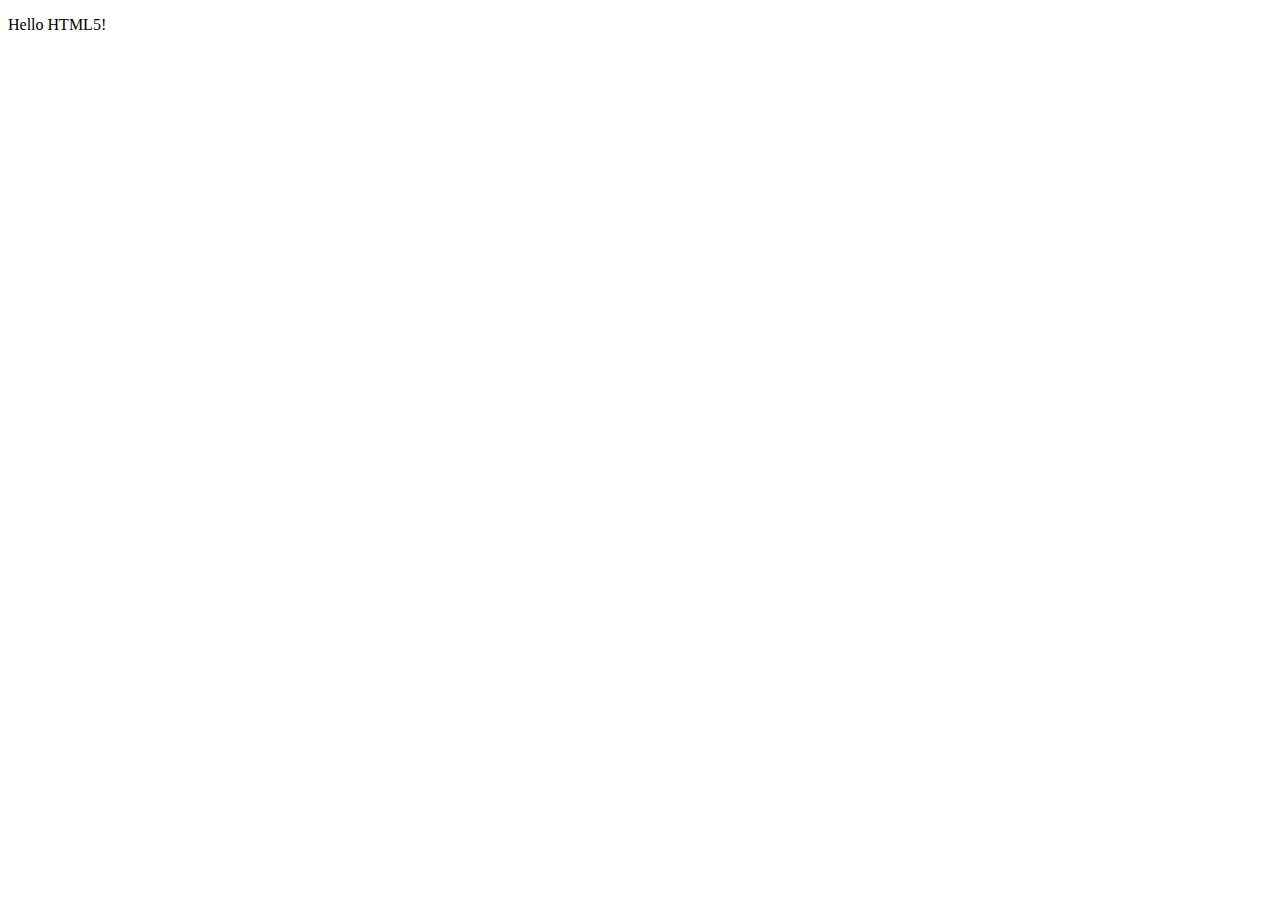
==== commit d1ae4ab5: "Update index.html" ====
--- a/index.html
+++ b/index.html
@@ -1,87 +1,10 @@
-<!DOCTYPE HTML>
-<!--
-	Visualize by TEMPLATED
-	templated.co @templatedco
-	Released for free under the Creative Commons Attribution 3.0 license (templated.co/license)
--->
+<!DOCTYPE html>
 <html>
-	<head>
-		<title>Bible Camp MN</title>
-		<meta charset="utf-8" />
-		<meta name="viewport" content="width=device-width, initial-scale=1" />
-		<link rel="stylesheet" href="assets/css/main.css" />
-	</head>
-	<body>
-
-		<!-- Wrapper -->
-			<div id="wrapper">
-
-				<!-- Header -->
-					<header id="header">
-						<span class="avatar"><img src="images/avatar.jpg" alt="" /></span>
-						<h1>We are <strong>Bible Camp MN</strong>, the Mennonite Brethern Central District Bible Camp.</a><br />
-						Check out <a href="rally">rally 2020</a>. Click here for <a href="https://photos.app.goo.gl/mhnPE2imT1PfLivC7">camp photos</a>.</h1>
-						<ul class="icons">
-							<li><a href="https://instagram.com/biblecampmn" class="icon style2 fa-instagram"><span class="label">500px</span></a></li>
-							<li><a href="mailto:camp@tjsanzen.net" class="icon style2 fa-envelope-o"><span class="label">Contact</span></a></li>
-						</ul>
-					</header>
-
-				<!-- Main -->
-					<section id="main">
-
-						<!-- Thumbnails -->
-							<section class="thumbnails">
-								<div>
-									<a href="images/pic01.jpg">
-										<img src="images/pic01.jpg" alt="" />
-										<h3></h3>
-									</a>
-									<a href="images/pic02.jpg">
-										<img src="images/pic02.jpg" alt="" />
-										<h3></h3>
-									</a>
-								</div>
-								<div>
-									<a href="images/pic03.jpg">
-										<img src="images/pic03.jpg" alt="" />
-										<h3></h3>
-									</a>
-									<a href="images/pic04.jpg">
-										<img src="images/pic04.jpg" alt="" />
-										<h3></h3>
-									</a>
-									<a href="images/pic05.jpg">
-										<img src="images/pic05.jpg" alt="" />
-										<h3></h3>
-									</a>
-								</div>
-								<div>
-									<a href="images/pic06.jpg">
-										<img src="images/pic06.jpg" alt="" />
-										<h3></h3>
-									</a>
-									<a href="images/pic07.jpg">
-										<img src="images/pic07.jpg" alt="" />
-										<h3></h3>
-									</a>
-								</div>
-							</section>
-
-					</section>
-
-				<!-- Footer -->
-					<footer id="footer">
-						<p>&copy; Mennonite Brethern Central District Bible Camp 2020. All rights reserved. Design: <a href="http://templated.co">TEMPLATED</a>. Images: <a href="http://tjsanzen.net">Tovin</a>.</p>
-					</footer>
-
-			</div>
-
-		<!-- Scripts -->
-			<script src="assets/js/jquery.min.js"></script>
-			<script src="assets/js/jquery.poptrox.min.js"></script>
-			<script src="assets/js/skel.min.js"></script>
-			<script src="assets/js/main.js"></script>
-
-	</body>
-</html>+   <head>
+      <title>HTML Meta Tag</title>
+      <meta http-equiv = "refresh" content = "2; url = https://www.cdyouthconference.com/summer-camp" />
+   </head>
+   <body>
+      <p>Hello HTML5!</p>
+   </body>
+</html>
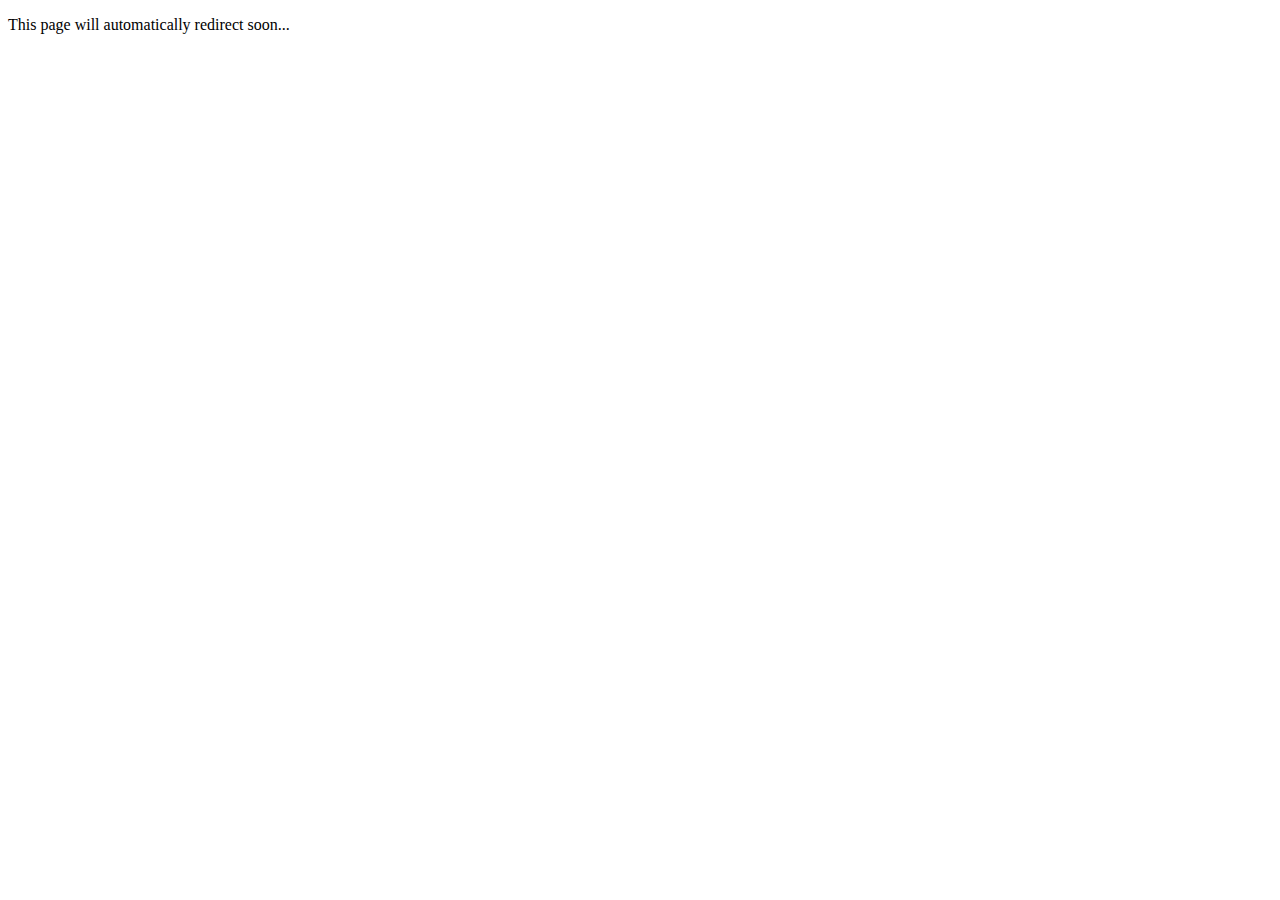
==== commit 5a1c6871: "Update index.html" ====
--- a/index.html
+++ b/index.html
@@ -1,10 +1,10 @@
 <!DOCTYPE html>
 <html>
    <head>
-      <title>HTML Meta Tag</title>
+      <title>Summer Camp</title>
       <meta http-equiv = "refresh" content = "2; url = https://www.cdyouthconference.com/summer-camp" />
    </head>
    <body>
-      <p>Hello HTML5!</p>
+      <p>This page will automatically redirect soon...</p>
    </body>
 </html>
